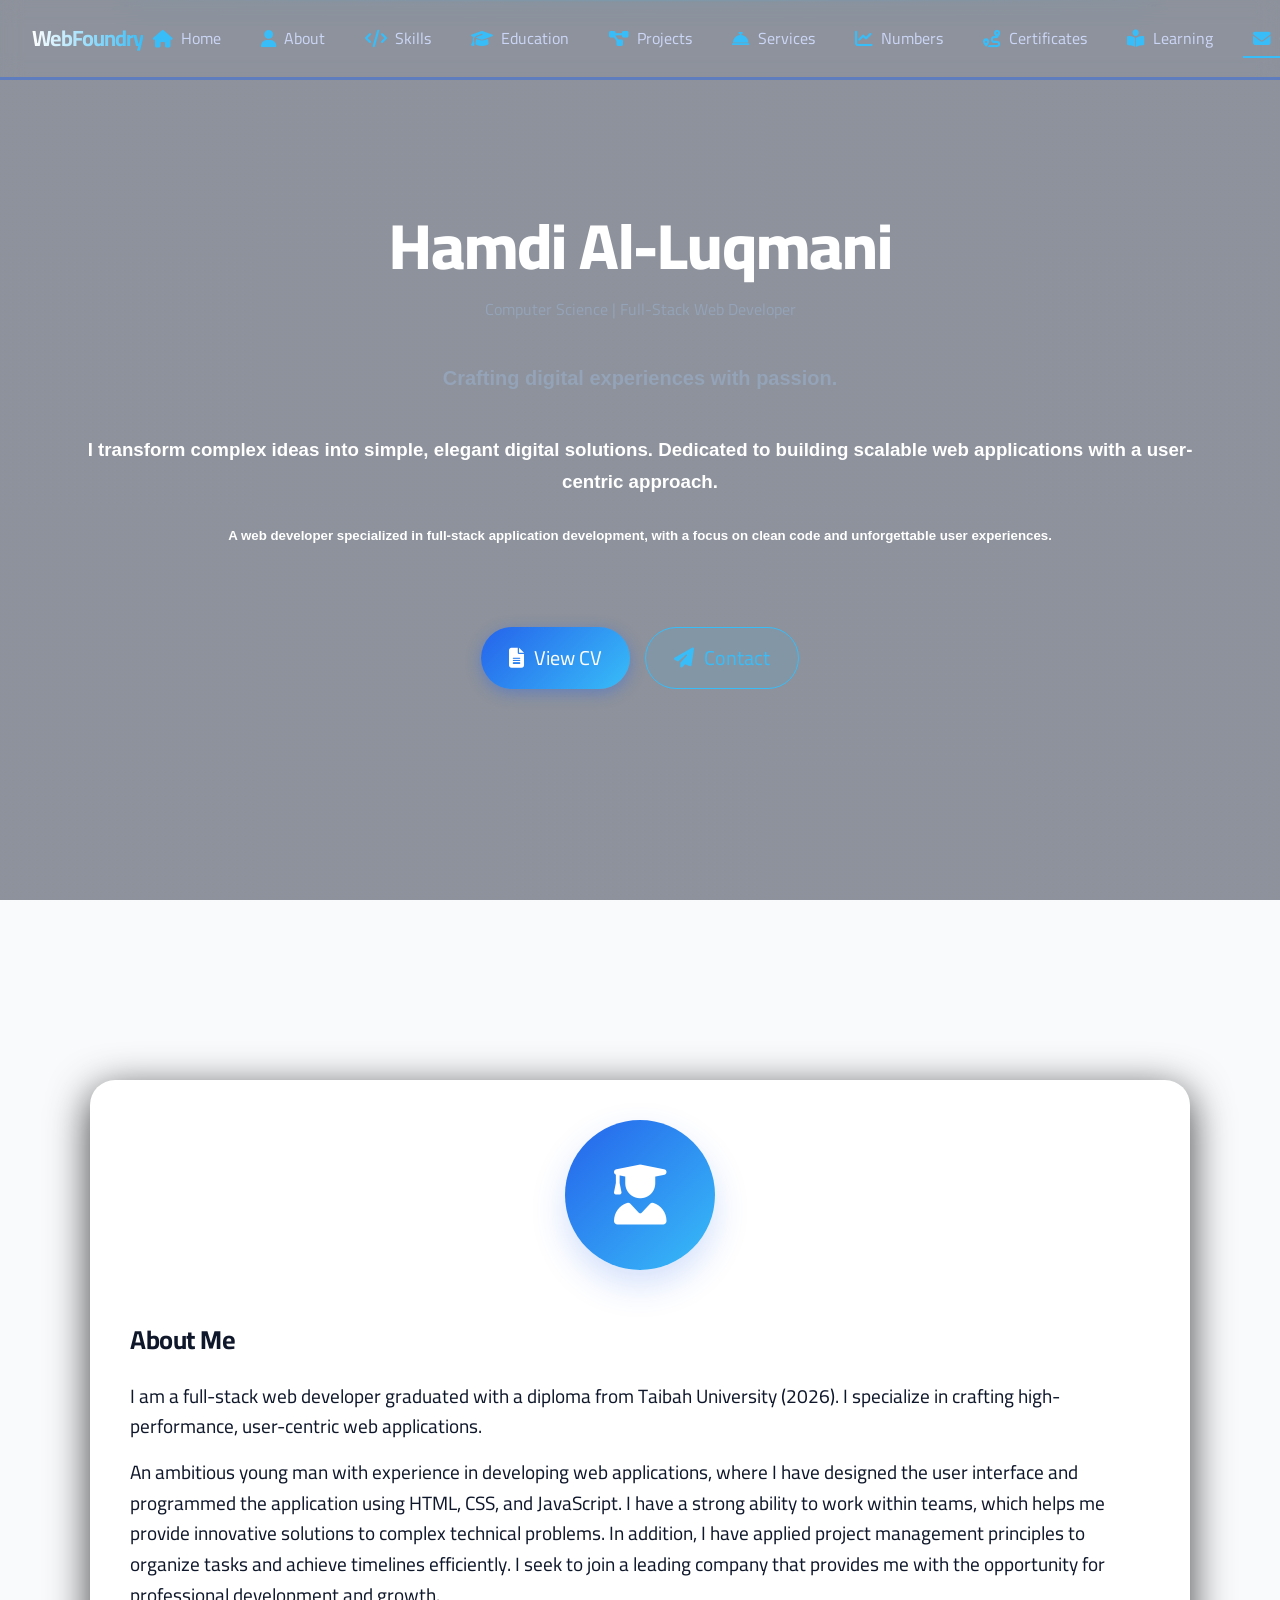
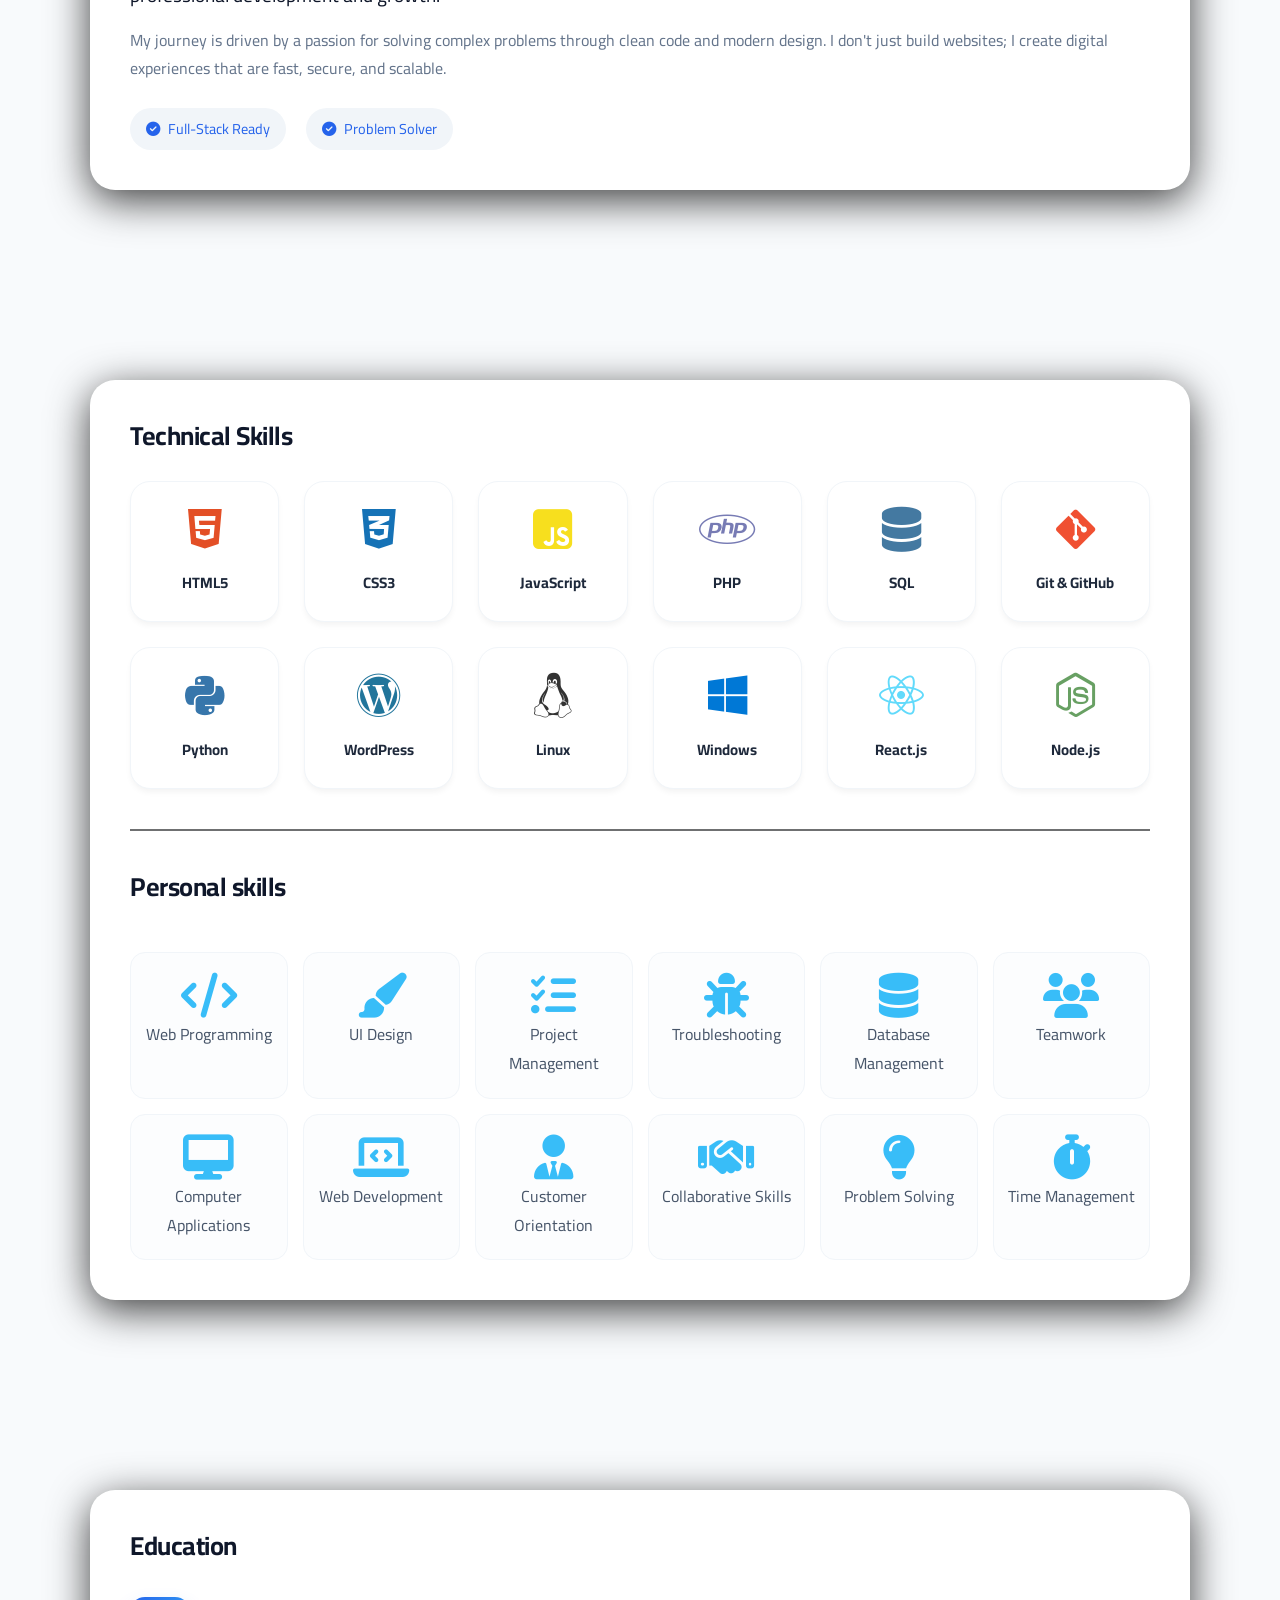
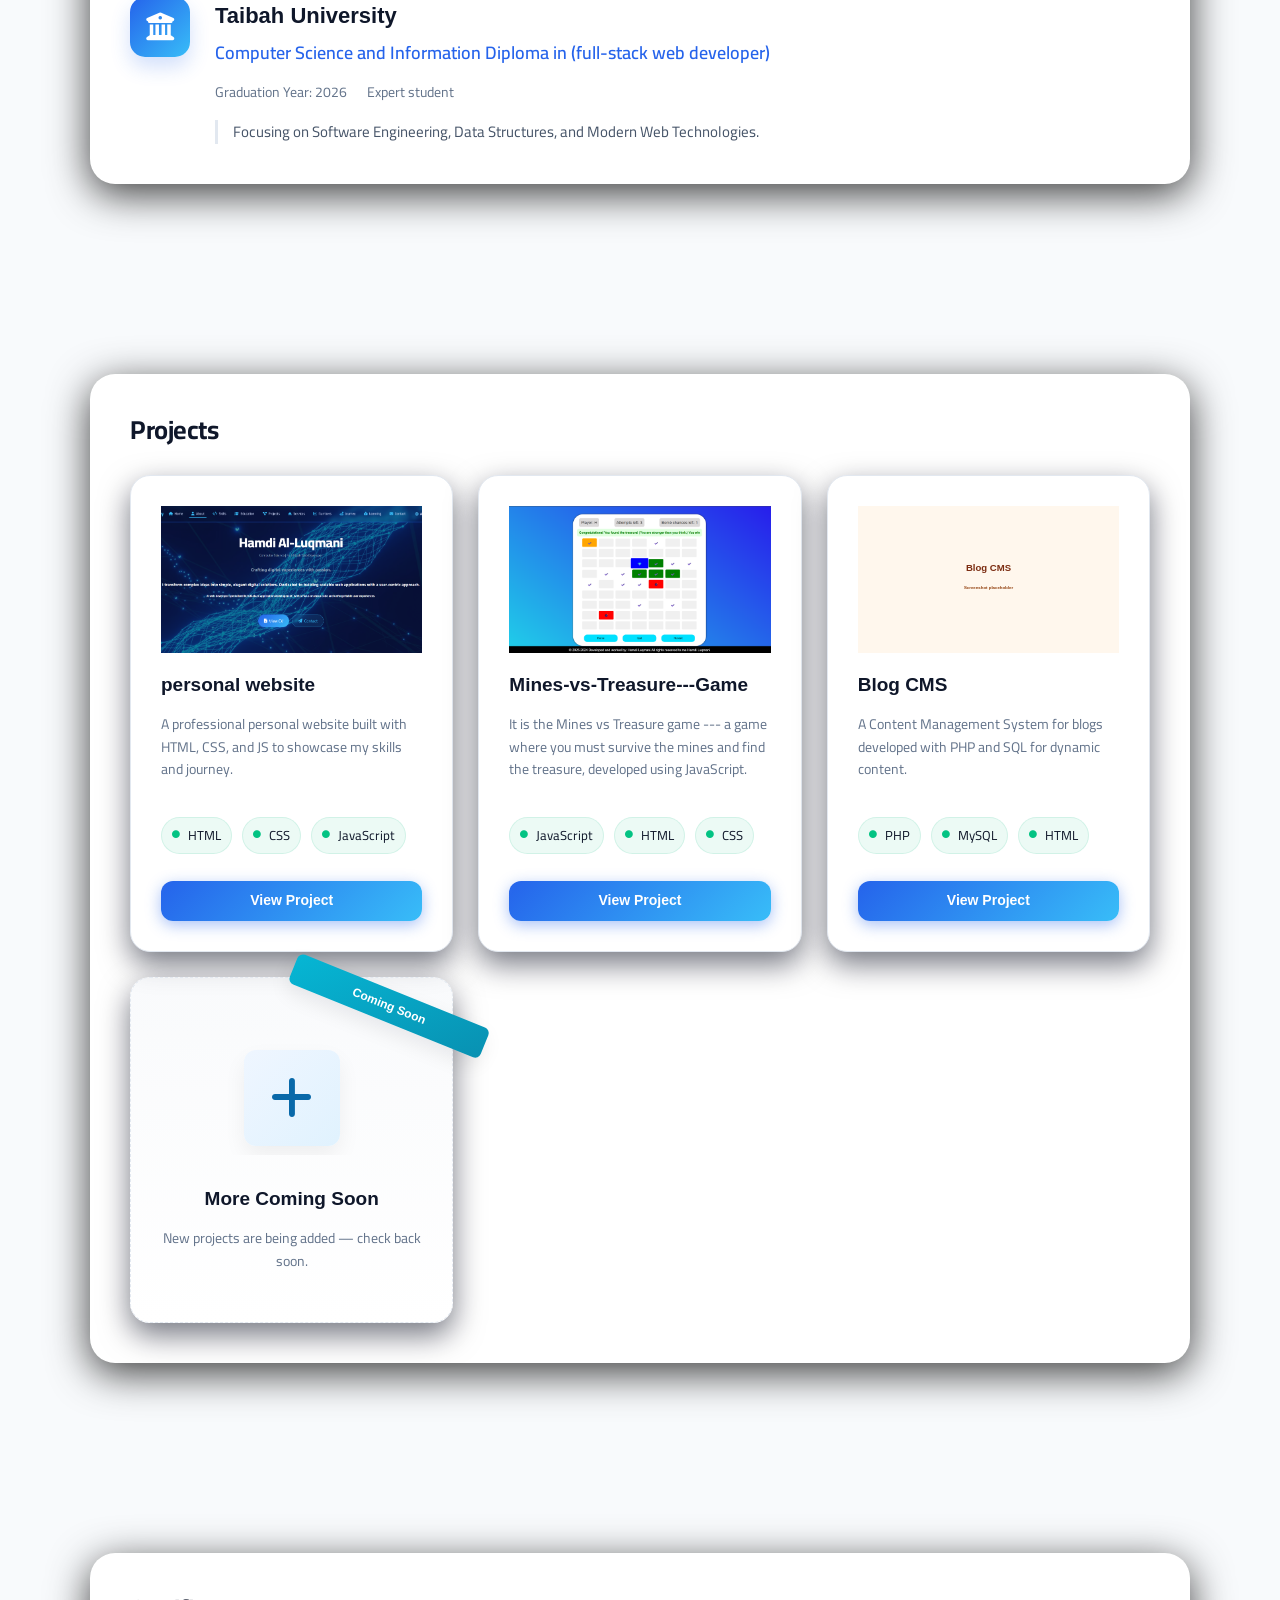
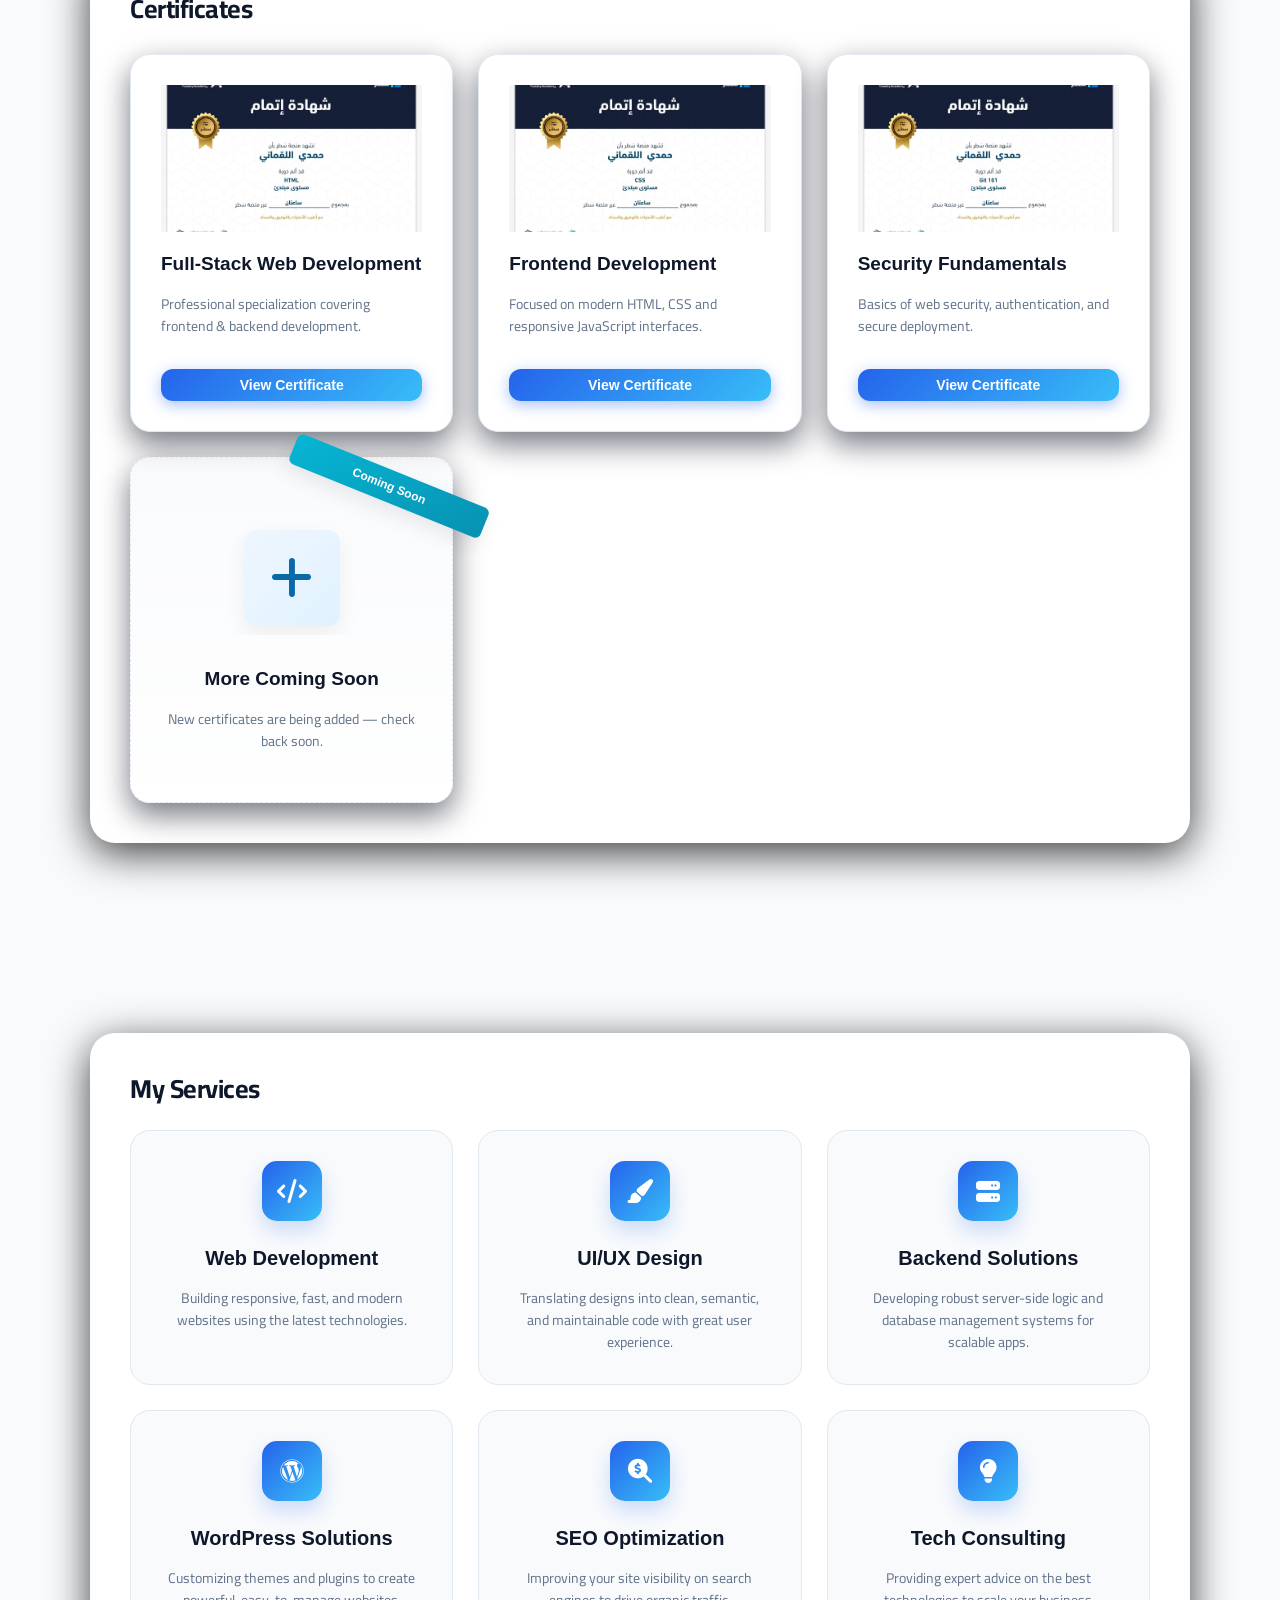
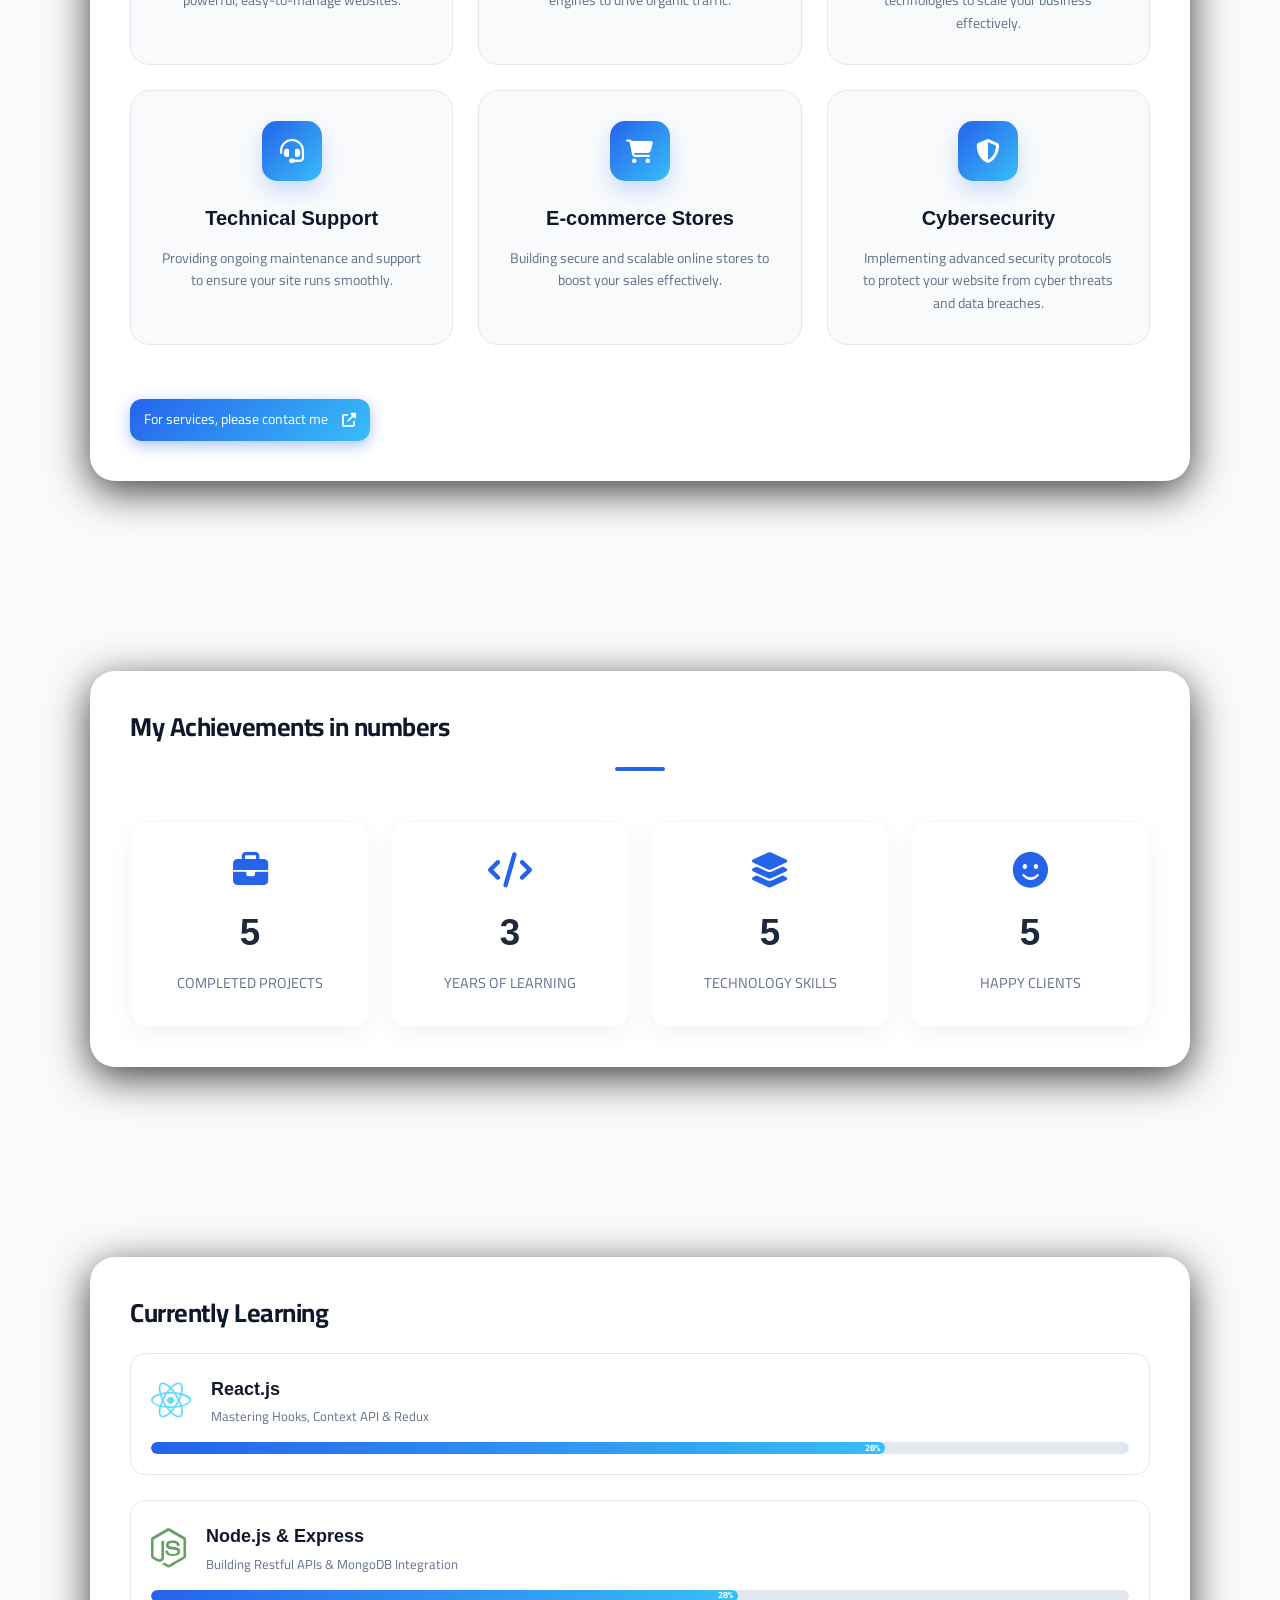
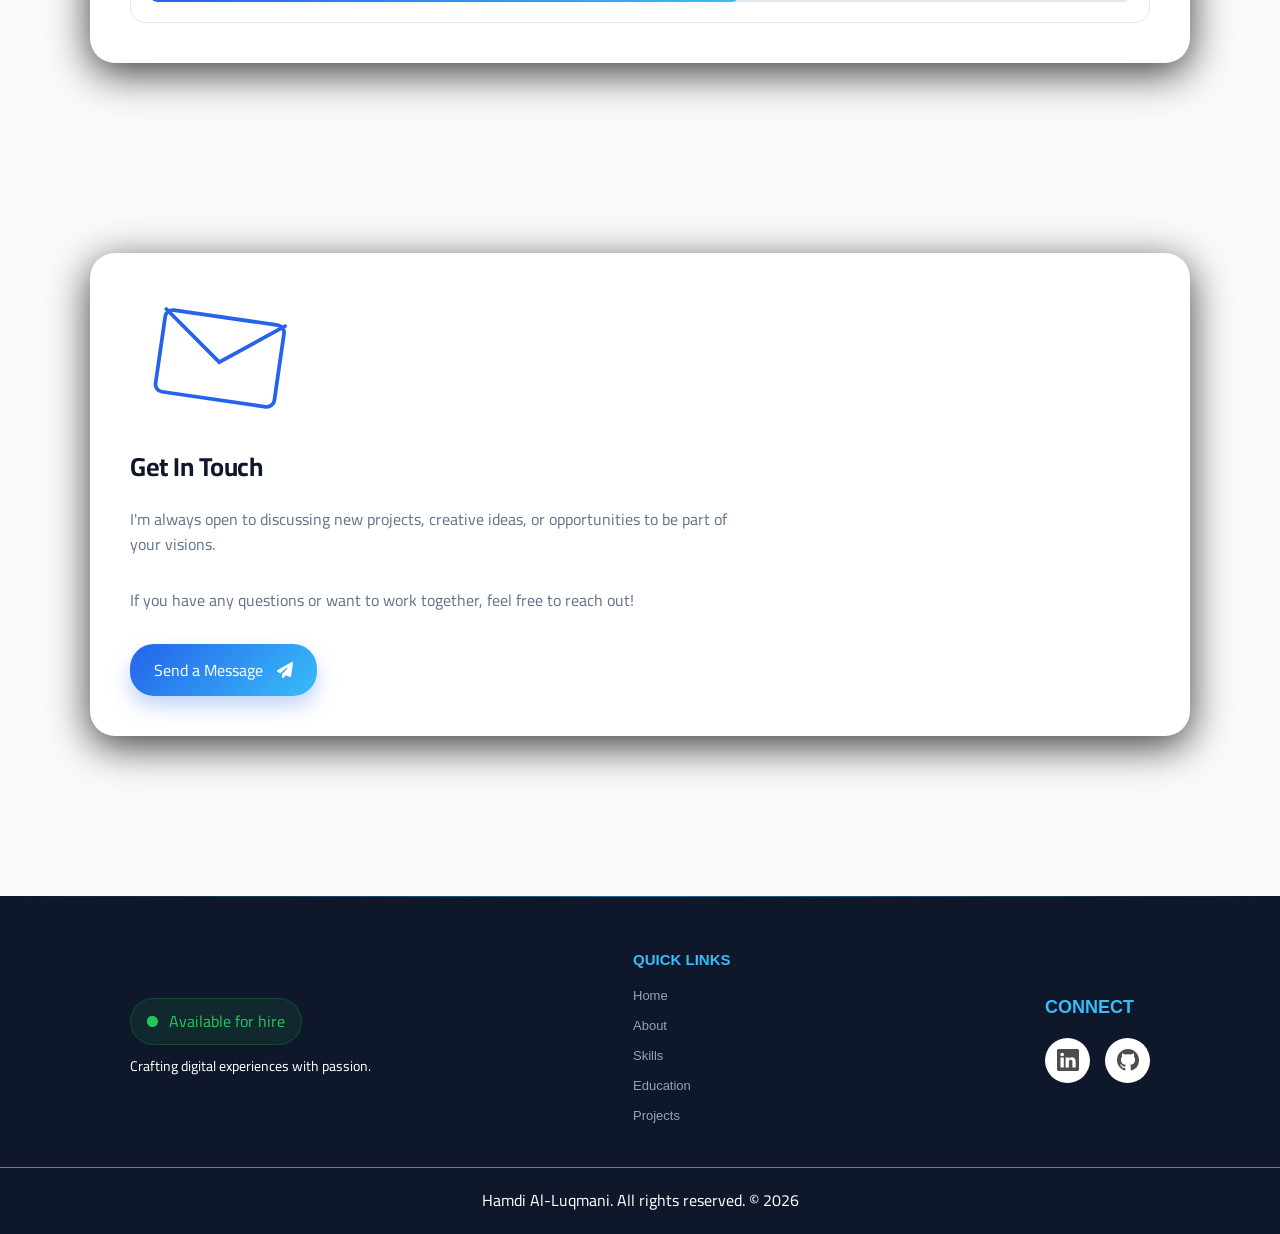
==== index.html @ 5c823e1e "Comprehensive amendments" ====
<!DOCTYPE html>
<html lang="en" >
<head>
<meta charset="UTF-8">
<meta name="viewport" content="width=device-width, initial-scale=1.0">
<meta name="keywords" content="Full-Stack Developer, Hamdi Al-Luqmani, Portfolio, Web Development">
<meta name="description" content="Hamdi Al-Luqmani | Full-stack web developer portfolio featuring services, skills, projects and contact details.">
<meta name="author" content="Hamdi Al-Luqmani">
<link rel="preconnect" href="https://fonts.googleapis.com">
<link rel="preconnect" href="https://fonts.gstatic.com" crossorigin>
<link rel="icon" type="image/x-icon" href="favicon.ico">
<link href="https://fonts.googleapis.com/css2?family=Cairo:wght@400;500;800&display=swap" rel="stylesheet">
<link rel="stylesheet" href="https://cdnjs.cloudflare.com/ajax/libs/font-awesome/6.5.0/css/all.min.css">
<link rel="stylesheet" href="assets/css/Home.css">

<script type="application/ld+json">
{
  "@context": "https://schema.org",
  "@type": "Person",
  "name": "Hamdi Al-Luqmani",
  "jobTitle": "Full-Stack Web Developer",
  "url": "https://yourwebsite.com",  // Replace with your actual URL
  "sameAs": [
    "https://www.linkedin.com/in/hamdi-al-luqmani-8229973a4/",
    "https://github.com/hamdi-ag19"
  ],
  "knowsAbout": ["Full-Stack Development", "Python", "JavaScript", "React", "Node.js", "WordPress"],
  "description": "Full-stack web developer specializing in modern web applications and responsive design."
}
</script>

<script async src="https://www.googletagmanager.com/gtag/js?id=GA_MEASUREMENT_ID"></script>
<script>
  window.dataLayer = window.dataLayer || [];
  function gtag(){dataLayer.push(arguments);}
  gtag('js', new Date());
  gtag('config', 'GA_MEASUREMENT_ID');  // Replace with your actual GA ID
</script>

<title> WebFoundry-Home</title>
</head>

<body>

  <!-- Loading -->
     <!-- التحميل -->
    <div id="preloader">
  <div class="preloader-content">
    <div class="spinner"></div>
    <p>Loading...</p>
  </div>
</div>


    <div id="lang-loader">
  <div class="loader-spinner"></div>
</div>


<!-- ================= NAVBAR ================= -->
 <!-- ================= شريط التنقل ================= -->
<nav class="navbar"> <h2 class="logo">WebFoundry</h2>
  <!-- Hamburger Menu -->
     <!-- قائمة الهمبرغر -->

  <div id="menuToggle">
  <input id="checkbox" type="checkbox">
  <label class="toggle" for="checkbox">
    <div class="bar bar--top"></div>
    <div class="bar bar--middle"></div>
    <div class="bar bar--bottom"></div>
  </label>
</div>

<!-- ================ Links in the navbar =============-->
 <!-- ================ الروابط في شريط التنقل =============-->
  <ul class="nav-links">
    <li><a id="nav-home" href="#home"><i   class="fas fa-home"></i> Home</a></li>
    <li><a id="nav-about" href="#about"><i  class="fas fa-user"></i> About</a></li>
    <li><a id="nav-skills" href="#skills"><i  class="fas fa-code"></i> Skills</a></li>
    <li><a id="nav-education" href="#education"><i  class="fas fa-graduation-cap"></i> Education</a></li>
    <li><a id="nav-projects"  href="#projects"><i  class="fas fa-project-diagram"></i> Projects</a></li>
    <li><a id="nav-my-services" href="#my-services"><i class="fas fa-concierge-bell"></i> My Services</a></li>
    <li><a id="nav-numbers"    href="#stats"><i  class="fas fa-chart-line"></i> Numbers</a></li>
    <li><a id="nav-Certificates"  href="#Certificates"><i class="fas fa-route"></i> Certificates</a></li>
    <li><a id="nav-currently-learning" href="#currently-learning"><i class="fas fa-book-reader"></i> Learning</a></li>
    <li><a id="nav-contact"   href="#contact"><i  class="fas fa-envelope"></i> Contact</a></li>

  <div class="nav-controls">
    <button id="lang-toggle" class="lang-btn" aria-label="Switch Language">
      <i class="fas fa-globe"></i>
      <span id="lang-text">🌐 EN</span>
    </button>

    <label class="theme-switch">
      <input type="checkbox" class="theme-switch__checkbox" id="theme-toggle">
      <div class="theme-switch__container">
        <div class="theme-switch__clouds"></div>
        <div class="theme-switch__stars-container"></div>
        <div class="theme-switch__circle-container">
          <div class="theme-switch__sun-moon-container">
            <div class="theme-switch__moon">
              <div class="theme-switch__spot"></div>
              <div class="theme-switch__spot"></div>
              <div class="theme-switch__spot"></div>
            </div>
          </div>
        </div>
      </div>
    </label>
  </div>
</nav>

<!-- Mobile nav backdrop for closing side panel -->
<div id="nav-backdrop" class="nav-backdrop" aria-hidden="true"></div>

<!-- ================= HERO ================= -->
 <!-- =================  النصوص في الوجهاء ================= -->
<header id="home" class="hero">
  <h1 id="hero-title">  Hamdi Al-Luqmani</h1>
  <p id="hero-subtitle" class="hero-subtitle" >Computer Science | Full-Stack Web Developer</p>
  <h3 id="hero-desc" class="hero-subtitle" >Crafting digital experiences with passion.</h3>
  <h3 id="hero-1Desc"class="hero-description"  >Crafting Innovative Digital Solutions with High Performance & Modern Design</h3><br>
  <h5 id="hero-2Desc" class="hero-description"  >A web developer specialized in full-stack application development, with a focus on clean code and unforgettable user experiences."</h5>
<br><br>
  <div class="hero-btns">
  <a href="CV Hamdi.pdf" class=" btn  btn-primary">
    <i class="fas fa-file-alt"></i>
    <span id="heroBtn1">View CV</span>
  </a>

  <a href="#contact" class=" btn  btn-secondary">
    <i class="fas fa-paper-plane"></i>
    <span id="heroBtn2">Contact</span>
  </a>
</div>

</header>

<!-- ================= all SECTIONS ================= -->
 <!-- ================= جميع الأقسام ================= -->


<!-- =================   about me Sector  ================= -->
 <!-- =================  قسم عني   ================= -->

<section id="about" class="container reveal">

    <div class="info-card about-wrapper">

        <div class="about-image">

            <div class="profile-circle">

                <i class="fas fa-user-graduate"></i>

            </div>

        </div>

        <div class="about-content">
            <br><br>

            <h2 id="about-title"   class="section-title">About Me</h2>

            <p id="about-1text"  class="lead-text">

                I am a <strong>full-stack web developer</strong> graduated with a diploma from Taibah University (2026).

                I specialize in crafting high-performance, user-centric web applications.

            </p>

            <p id="about-2text"  class="lead-text">

                An ambitious young man with experience in developing web applications, where I have designed the user interface and programmed the application using HTML, CSS, and JavaScript.

                 I have a strong ability to work within teams, which helps me provide innovative solutions to complex technical problems. In addition,

                 I have applied project management principles to organize tasks and achieve timelines efficiently.

                 I seek to join a leading company that provides me with the opportunity for professional development and growth.

               
            </p>

            <p id="about-3text" class="sub-text">

                My journey is driven by a passion for solving complex problems through clean code and modern design.

                I don't just build websites; I create digital experiences that are fast, secure, and scalable.

            </p>

            <div class="about-highlights">

                <div class="highlight-item">

                    <i class="fas fa-check-circle"></i>

                    <span id="about-4text" >Full-Stack Ready</span>

                </div>

                <div class="highlight-item">

                    <i class="fas fa-check-circle"></i>

                    <span id="about-5text" >Problem Solver</span>

                </div>

            </div>

        </div>

    </div>

</section>

<!-- =================    skills Sector ================= -->
<!-- =================    قسم المهارات  ================= -->
 
<section id="skills" class="container reveal">
    <div class="info-card">
        <h2 id="skills-title" class="section-title">Technical Skills</h2>
        <div class="skills-grid">
            
            <div class="skill-card">
                <div class="skill-icon-wrap">
                    <i class="fab fa-html5 html-icon"></i>
                </div>
                <span>HTML5</span>
            </div>

            <div class="skill-card">
                <div class="skill-icon-wrap">
                    <i class="fab fa-css3-alt css-icon"></i>
                </div>
                <span>CSS3</span>
            </div>

            <div class="skill-card">
                <div class="skill-icon-wrap">
                    <i class="fab fa-js-square js-icon"></i>
                </div>
                <span>JavaScript</span>
            </div>

            <div class="skill-card">
                <div class="skill-icon-wrap">
                    <i class="fab fa-php php-icon"></i>
                </div>
                <span>PHP</span>
            </div>

            <div class="skill-card">
                <div class="skill-icon-wrap">
                    <i class="fas fa-database sql-icon"></i>
                </div>
                <span>SQL</span>
            </div>

            <div class="skill-card">
                <div class="skill-icon-wrap">
                    <i class="fab fa-git-alt git-icon"></i>
                </div>
                <span>Git & GitHub</span>
            </div>

            
      <div class="skill-card">
        <div class="skill-icon-wrap">
        <i class="fab fa-python python-icon"></i>
    </div>
    <span id="skill-python-text">Python</span>
</div>

<div class="skill-card">
    <div class="skill-icon-wrap">
        <i class="fab fa-wordpress wp-icon"></i>
    </div>
    <span id="skill-wp-text">WordPress</span>
</div>

<div class="skill-card">
    <div class="skill-icon-wrap">
        <i class="fab fa-linux linux-icon"></i>
    </div>
    <span id="skill-linux-text">Linux</span>
</div>

<div class="skill-card">
    <div class="skill-icon-wrap">
        <i class="fab fa-windows win-icon"></i>
    </div>
    <span id="skill-win-text">Windows</span>
</div>

<div class="skill-card">
    <div class="skill-icon-wrap">
        <i class="fab fa-react react-icon"></i>
    </div>
    <span id="skill-react-text">React.js</span>
</div>

<div class="skill-card">
    <div class="skill-icon-wrap">
        <i class="fab fa-node-js node-icon"></i>
    </div>
    <span id="skill-node-text">Node.js</span>
</div>

                 <!--Personal skills -->
              <!--المهارات الشخصية  -->

        </div>
        <div class="skills-divider"></div>
        <div class="skills-category">
                <div class="category-header">
                    <h3 id="soft-skills-label" class="section-title" >Personal skills </h3>
                </div>

                <div class="skills-cards-grid" id="soft-skills-items-container">
                    
                    <div class="skill-card-item">
                        <div class="skill-card-icon"><i class="fas fa-code"></i></div>
                        <span class="skill-card-text" id="skill-web-prog">Web Programming</span>
                    </div>

                    <div class="skill-card-item">
                        <div class="skill-card-icon"><i class="fas fa-paint-brush"></i></div>
                        <span class="skill-card-text" id="skill-ui-design">UI Design</span>
                    </div>

                    <div class="skill-card-item">
                        <div class="skill-card-icon"><i class="fas fa-tasks"></i></div>
                        <span class="skill-card-text" id="skill-project-mgmt">Project Management</span>
                    </div>

                    <div class="skill-card-item">
                        <div class="skill-card-icon"><i class="fas fa-bug"></i></div>
                        <span class="skill-card-text" id="skill-troubleshoot">Troubleshooting</span>
                    </div>

                    <div class="skill-card-item">
                        <div class="skill-card-icon"><i class="fas fa-database"></i></div>
                        <span class="skill-card-text" id="skill-db-mgmt">Database Management</span>
                    </div>

                    <div class="skill-card-item">
                        <div class="skill-card-icon"><i class="fas fa-users"></i></div>
                        <span class="skill-card-text" id="skill-teamwork">Teamwork</span>
                    </div>

                    <div class="skill-card-item">
                        <div class="skill-card-icon"><i class="fas fa-desktop"></i></div>
                        <span class="skill-card-text" id="skill-comp-apps">Computer Applications</span>
                    </div>

                    <div class="skill-card-item">
                        <div class="skill-card-icon"><i class="fas fa-laptop-code"></i></div>
                        <span class="skill-card-text" id="skill-web-dev">Web Development</span>
                    </div>

                    <div class="skill-card-item">
                        <div class="skill-card-icon"><i class="fas fa-user-tie"></i></div>
                        <span class="skill-card-text" id="skill-cust-orient">Customer Orientation</span>
                    </div>

                    <div class="skill-card-item">
                        <div class="skill-card-icon"><i class="fas fa-handshake"></i></div>
                        <span class="skill-card-text" id="skill-collab">Collaborative Skills</span>
                    </div>


                    <div class="skill-card-item">
                      <div class="skill-card-icon"><i class="fas fa-lightbulb"></i></div>
                      <span class="skill-card-text" id="skill-problem-solving">Problem Solving</span>
                    </div>

                    <div class="skill-card-item">
                      <div class="skill-card-icon"><i class="fas fa-stopwatch"></i></div>
                      <span class="skill-card-text" id="skill-time-management">Time Management</span>
                    </div>

                </div>
            </div>
    </div>
</section>


<!-- ================= Education Sector  ================= -->
<!-- ================= قسم التعليم   ================= -->

<section id="education" class="container reveal">
    <div class="info-card">
        <h2  id="education-title" class="section-title">Education</h2>
        <div class="education-content">
            <div class="edu-icon">
                <i class="fas fa-university"></i>
            </div>
            <div class="edu-details">
                <h3 id="education-1text">Taibah University</h3>
                <p id="education-2text"  class="degree">Computer Science and Information Diploma in (full-stack web developer)</p>
                <div class="edu-meta">
                    <span id="education-3text" class="edu-year"><i class="far fa-calendar-alt"></i> Graduation Year: 2026</span>
                    <span id="education-4text" class="edu-status"><i class="fas fa-graduation-cap"></i> Expert student</span>
                </div>
                <p id="education-5text"   class="edu-desc">Focusing on Software Engineering, Data Structures, and Modern Web Technologies.</p>
            </div>
        </div>
    </div>
</section>

<!-- ================= projects Sector  ================= -->
<!-- ================= قسم المشاريع   ================= -->

<section id="projects" class="container reveal">
    <div class="info-card">
        <h2 id="projects-title"  class="section-title"> Projects</h2>
        <div class="projects-grid">
            
            <div class="project-card">
                <div class="project-thumb-wrap">
                    <img class="project-thumb" src="assets/images/projects/personal-website.png" alt="Personal website screenshot">
                        <div class="thumb-overlay"><i class="fas fa-search-plus" aria-hidden="true"></i></div>
                </div>
                <h3 id="projects-1text">personal website</h3>
                <p id="projects-2text">A professional personal website built with HTML, CSS, and JS to showcase my skills and journey.</p>
                <div class="project-tech">
                    <span class="tech"><i class="fas fa-circle"></i> HTML</span>
                    <span class="tech"><i class="fas fa-circle"></i> CSS</span>
                    <span class="tech"><i class="fas fa-circle"></i> JavaScript</span>
                </div><br>
             <a href="#" id="projects-3text" class="project-link btn btn-primary small-btn">View Project <i class="fas fa-arrow-right"></i></a>
            </div>

            <div class="project-card">
                <div class="project-thumb-wrap">
                    <img class="project-thumb" src="assets/images/projects/Mines-vs-Treasure---Game.png" alt="Mines vs Treasure game screenshot">
                </div>
                <h3 id="projects-4text">Mines-vs-Treasure---Game</h3>
                <p id="projects-5text">It is the Mines vs Treasure game --- a game where you must survive the mines and find the treasure, developed using JavaScript.</p>
                <div class="project-tech">
                    <span class="tech"><i class="fas fa-circle"></i> JavaScript</span>
                    <span class="tech"><i class="fas fa-circle"></i> HTML</span>
                    <span class="tech"><i class="fas fa-circle"></i> CSS</span>                </div><br>
             <a href="https://hamdi-ag19.github.io/Mines-vs-Treasure---Game/index.html" id="projects-6text" class="project-link btn btn-primary small-btn">View Project <i class="fas fa-arrow-right"></i></a>
            </div>

            <div class="project-card">
                <div class="project-thumb-wrap">
                    <img class="project-thumb" src="assets/images/projects/blog-cms.svg" alt="Blog CMS screenshot">
                        <div class="thumb-overlay"><i class="fas fa-search-plus" aria-hidden="true"></i></div>
                </div>
                <h3 id="projects-7text">Blog CMS</h3>
                <p id="projects-8text">A Content Management System for blogs developed with PHP and SQL for dynamic content.</p>
                <div class="project-tech">
                    <span class="tech"><i class="fas fa-circle"></i> PHP</span>
                    <span class="tech"><i class="fas fa-circle"></i> MySQL</span>
                    <span class="tech"><i class="fas fa-circle"></i> HTML</span>
                </div><br>
             <a href="#" id="projects-9text" class="project-link btn btn-primary small-btn">View Project <i class="fas fa-arrow-right"></i></a>
            </div>

            <!-- Coming Soon card -->
                <!-- بطاقة قادمة قريبًا -->
            <div class="project-card upcoming-card">
                <div class="ribbon" id="upcoming-ribbon-projects">Coming Soon</div>
                <div class="project-thumb-wrap">
                    <div class="upcoming-thumb">
                        <i class="fas fa-plus fa-3x"></i>
                    </div>
                </div>
                <h3 id="upcoming-projects-title">More Coming Soon</h3>
                <p id="upcoming-projects-text">New projects and certificates are being added — check back soon.</p>
            </div>


        </div>
    </div>
</section>

<!-- ================= Certificates Sector ================= -->
<!-- ================= قسم الشهادات   ================= -->
<section id="Certificates" class="container reveal">
    <div class="info-card">
        <h2 class="section-title">Certificates</h2>
        <div class="projects-grid certificates-grid">

            <div class="project-card">
                <div class="project-thumb-wrap">
                    <img class="project-thumb" src="assets/images/certificates/cert1.jpeg" alt="Certificate 1">
                        <div class="thumb-overlay"><i class="fas fa-search-plus" aria-hidden="true"></i></div>
                </div>
                <h3>Full-Stack Web Development</h3>
                <p>Professional specialization covering frontend & backend development.</p>
                <button class="btn btn-primary small-btn view-cert-btn" data-src="assets/images/certificates/cert1.jpeg" aria-label="View Full-Stack Web Development Certificate">View Certificate</button>
            </div>

            <div class="project-card">
                <div class="project-thumb-wrap">
                    <img class="project-thumb" src="assets/images/certificates/cert2.jpeg" alt="Certificate 2">
                        <div class="thumb-overlay"><i class="fas fa-search-plus" aria-hidden="true"></i></div>
                </div>
                <h3>Frontend Development</h3>
                <p>Focused on modern HTML, CSS and responsive JavaScript interfaces.</p>
                <button class="btn btn-primary small-btn view-cert-btn" data-src="assets/images/certificates/cert2.jpeg" aria-label="View Frontend Development Certificate">View Certificate</button>
            </div>

            <div class="project-card">
                <div class="project-thumb-wrap">
                    <img class="project-thumb" src="assets/images/certificates/cert3.jpeg" alt="Certificate 3">
                        <div class="thumb-overlay"><i class="fas fa-search-plus" aria-hidden="true"></i></div>
                </div>
                <h3>Security Fundamentals</h3>
                <p>Basics of web security, authentication, and secure deployment.</p>
                <button class="btn btn-primary small-btn view-cert-btn" data-src="assets/images/certificates/cert3.jpeg" aria-label="View Security Fundamentals Certificate">View Certificate</button>
            </div>

            <!-- Coming Soon card for certificates -->
             <!-- بطاقة قادمة قريبًا للشهادات -->
            <div class="project-card upcoming-card">
                <div class="ribbon" id="upcoming-ribbon-certs">Coming Soon</div>
                <div class="project-thumb-wrap">
                    <div class="upcoming-thumb">
                        <i class="fas fa-plus fa-3x"></i>
                    </div>
                </div>
                <h3 id="upcoming-certs-title">Certificates Coming Soon</h3>
                <p id="upcoming-certs-text">More certificates will be uploaded here shortly.</p>
            </div>

        </div>
    </div>
</section>


<!-- ================= My Services Sector  ================= -->
<!-- ================= قسم خدماتي  ================= -->

<section id="my-services" class="container reveal">
    <div class="info-card">
        <h2 id="MyServices-title"  class="section-title">My Services</h2>
        <div class="services-grid">
            <div class="service-item">
                <div class="service-icon">
                    <i class="fas fa-code"></i>
                </div>
                <h3 id="MyServices-1text" >Web Development</h3>
                <p id="MyServices-2text" >Building responsive, fast, and modern websites using the latest technologies.</p>
            </div>

            <div class="service-item">
                <div class="service-icon">
                    <i class="fas fa-paint-brush"></i>
                </div>
                <h3 id="MyServices-3text" >UI/UX Design</h3>
                <p id="MyServices-4text">Translating designs into clean, semantic, and maintainable code with great user experience.</p>
            </div>

            <div class="service-item">
                <div class="service-icon">
                    <i class="fas fa-server"></i>
                </div>
                <h3 id="MyServices-5text" >Backend Solutions</h3>
                <p id="MyServices-6text">Developing robust server-side logic and database management systems for scalable apps.</p>

            </div>
            
        <div class="service-item">
        <div class="service-icon"><i class="fab fa-wordpress"></i></div>
        <h3 id="service-wp-title">WordPress Solutions</h3>
        <p id="service-wp-desc">Customizing themes and plugins to create powerful, easy-to-manage websites.</p>
    </div>

<div class="service-item">
    <div class="service-icon">
        <i class="fas fa-search-dollar"></i>
    </div>
    <h3 id="service-seo-title">SEO Optimization</h3>
    <p id="service-seo-desc">Optimizing your website to rank higher on search engines and attract more organic traffic.</p>
</div>

<div class="service-item">
    <div class="service-icon">
        <i class="fas fa-lightbulb"></i>
    </div>
    <h3 id="service-consulting-title">Tech Consulting</h3>
    <p id="service-consulting-desc">Providing expert advice on the best technologies to scale your business effectively.</p>
</div>

<div class="service-item">
        <div class="service-icon"><i class="fas fa-headset"></i></div>
        <h3 id="service-support-title">Technical Support</h3>
        <p id="service-support-desc">Providing ongoing maintenance and support to ensure your site runs smoothly.</p>
    </div>

<div class="service-item">
        <div class="service-icon"><i class="fas fa-shopping-cart"></i></div>
        <h3 id="service-shop-title">E-commerce Stores</h3>
        <p id="service-shop-desc">Building secure and scalable online stores to boost your sales effectively.</p>
    </div>

    <div class="service-item">
    <div class="service-icon">
        <i class="fas fa-shield-alt"></i>
    </div>
    <h3 id="service-security-title">Cybersecurity</h3>
    <p id="service-security-desc">Implementing advanced security protocols to protect your website from cyber threats and data breaches.</p>
</div>

        </div><br><br>
        <a href="#contact" id="contact-cta-link" class="project-link btn btn-primary small-btn cta-banner-link">
            <span id="contact-cta-text">For services, please contact me</span>
            <i class="fas fa-external-link-alt"></i>
        </a>
    </div>

</section>

<!-- ================= Numbers Sector  ================= -->
<!-- ================= قسم الارقام   ================= -->

<section   id="stats"  class="achievements-section-v2">
    <div class="custom-layout-container">
        
        <div class="achievements-header">
            <h2 id="Numbers-title"  class="achievements-main-title">My Achievements in numbers</h2>
            <div class="header-line"></div>
        </div>

        <div class="achievements-cards-wrapper compact-row">
            <div class="stat-card compact">
                <i class="fas fa-briefcase"></i>
                <h3 class="stat-number" data-target="5">0</h3>
                <p id="Numbers-1text"   class="stat-label">Completed Projects</p>
            </div>
            
            <div class="stat-card compact">
                <i class="fas fa-code"></i>
                <h3 class="stat-number" data-target="3">0</h3>
                <p id="Numbers-2text"  class="stat-label">Years of Learning</p>
            </div>

            <div class="stat-card compact">
                <i class="fas fa-layer-group"></i>
                <h3 class="stat-number" data-target="12">0</h3>
                <p  id="Numbers-3text"  class="stat-label">Technology skills</p>
            </div>

            <div class="stat-card compact">
                <i class="fas fa-smile"></i>
                <h3 class="stat-number" data-target="5">0</h3>
                <p   id="Numbers-4text"  class="stat-label">Happy Clients</p>
            </div>
        </div>

    </div>
</section>
        

<!-- ================= Currently Learning Sector  ================= -->
<!-- ================= قسم التعلم الحلي   ================= -->

<section id="currently-learning" class="container reveal ">
    <div class="info-card">
        <h2 id="CurrentlyLearning-title"  class="section-title">Currently Learning</h2>
        <div class="learning-grid">
            
            <div class="learning-item">
                <div class="tech-info">
                    <i class="fab fa-react react-icon"></i>
                    <div class="tech-text">
                        <h3>React.js</h3>
                        <p id="CurrentlyLearning-1text">Mastering Hooks, Context API & Redux</p>
                    </div>
                </div>
                <div class="progress-container">
        <div class="progress-bar" data-progress="75" style="width: 0%;">
            <span>0%</span>
        </div>
                </div>
            </div>

            <div class="learning-item">
                <div class="tech-info">
                    <i class="fab fa-node-js node-icon"></i>
                    <div class="tech-text">
                        <h3>Node.js & Express</h3>
                        <p id="CurrentlyLearning-2text">Building Restful APIs & MongoDB Integration</p>
                    </div>
                </div>
                <div class="progress-container">
        <div class="progress-bar" data-progress="60" style="width: 0%;">
            <span>0%</span>
        </div>
                </div>
            </div>

        </div>
    </div>
</section>


<!-- ================= contact  Sector  ================= -->
<!-- ================= قسم التواصل   ================= -->

<section id="contact" class="container reveal ">
    <div class="info-card">
        <div class="contact-visual">
            <svg viewBox="0 0 200 200" width="150" height="150" xmlns="http://www.w3.org/2000/svg">
                <path d="M20 50 L100 110 L180 50" fill="none" stroke="#2563eb" stroke-width="5" stroke-linecap="round"/>
                <rect x="20" y="50" width="160" height="110" rx="10" fill="none" stroke="#2563eb" stroke-width="5"/>
                <animateTransform attributeName="transform" type="rotate" from="0 100 100" to="10 100 100" dur="3s" repeatCount="indefinite" additive="sum" />
            </svg>
        </div>
        <h2 id="contact-title"   class="section-title">Get In Touch</h2>
        <p id="contact-1text"   class="contact-desc">I'm always open to discussing new projects, creative ideas, or opportunities to be part of your visions.</p>
        <p id="contact-2text"   class="contact-desc">If you have any questions or want to work together, feel free to reach out!</p>

            <div class="contact-action">
                <a href="contact.html" class="btn btn-primary medium-btn project-link" id="contact-message-link">
                    <span id="contact-message">Send a Message</span>
                    <i class="fas fa-paper-plane"></i>
                </a>
            </div>
        </div>
    </div>
</section>

<!-- ================= footer Sector  ================= -->
<footer class="footer">
  <div class="footer-content">
    <div class="footer-logo">
<div class="footer-logo">
</div>      
<div class="status-badge">
    <span class="dot"></span>
    <span id="footer-status">Available for hire</span>
  </div>
      <p id="footer-desc">Crafting digital experiences with passion.</p>
    </div>

<div class="footer-col">
            <h4 id="footer-title">Quick Links</h4>
            <div class="quick-nav">
                <a id="footer-home" href="#home">Home</a>
                <a id="footer-about" href="#about">About</a>
                <a id="footer-skills" href="#skills">Skills</a>
                <a id="footer-education" href="#education">Education</a>
                <a id="footer-projects" href="#projects">Projects</a>
            </div>
        </div>


    <div class="footer-socials">  
        <h4  id="Connect-title" class="connect-title">Connect</h4>
  <ul class="example-2">
    <li class="icon-content">

      <a href="https://www.linkedin.com/in/hamdi-al-luqmani-8229973a4/" aria-label="LinkedIn" data-social="linkedin">
        <div class="filled"></div>
        <svg xmlns="http://www.w3.org/2000/svg" width="16" height="16" fill="currentColor" class="bi bi-linkedin" viewBox="0 0 16 16" xml:space="preserve">
          <path d="M0 1.146C0 .513.526 0 1.175 0h13.65C15.474 0 16 .513 16 1.146v13.708c0 .633-.526 1.146-1.175 1.146H1.175C.526 16 0 15.487 0 14.854zm4.943 12.248V6.169H2.542v7.225zm-1.2-8.212c.837 0 1.358-.554 1.358-1.248-.015-.709-.52-1.248-1.342-1.248S2.4 3.226 2.4 3.934c0 .694.521 1.248 1.327 1.248zm4.908 8.212V9.359c0-.216.016-.432.08-.586.173-.431.568-.878 1.232-.878.869 0 1.216.662 1.216 1.634v3.865h2.401V9.25c0-2.22-1.184-3.252-2.764-3.252-1.274 0-1.845.7-2.165 1.193v.025h-.016l.016-.025V6.169h-2.4c.03.678 0 7.225 0 7.225z" fill="currentColor"></path>
        </svg>
      </a>
      <div class="tooltip">LinkedIn</div>
    </li>

    <li class="icon-content">
      <a href="https://github.com/hamdi-ag19" aria-label="GitHub" data-social="github">
        <div class="filled"></div>
        <svg xmlns="http://www.w3.org/2000/svg" width="16" height="16" fill="currentColor" class="bi bi-github" viewBox="0 0 16 16" xml:space="preserve">
          <path d="M8 0C3.58 0 0 3.58 0 8c0 3.54 2.29 6.53 5.47 7.59.4.07.55-.17.55-.38 0-.19-.01-.82-.01-1.49-2.01.37-2.53-.49-2.69-.94-.09-.23-.48-.94-.82-1.13-.28-.15-.68-.52-.01-.53.63-.01 1.08.58 1.23.82.72 1.21 1.87.87 2.33.66.07-.52.28-.87.51-1.07-1.78-.2-3.64-.89-3.64-3.95 0-.87.31-1.59.82-2.15-.08-.2-.36-1.02.08-2.12 0 0 .67-.21 2.2.82.64-.18 1.32-.27 2-.27s1.36.09 2 .27c1.53-1.04 2.2-.82 2.2-.82.44 1.1.16 1.92.08 2.12.51.56.82 1.27.82 2.15 0 3.07-1.87 3.75-3.65 3.95.29.25.54.73.54 1.48 0 1.07-.01 1.93-.01 2.2 0 .21.15.46.55.38A8.01 8.01 0 0 0 16 8c0-4.42-3.58-8-8-8" fill="currentColor"></path>
        </svg>
      </a>
      <div class="tooltip">GitHub</div>
    </li>
  </ul>
</div>
  </div>
  
  <div class="footer-bottom">
    <p id="footer-copy">Hamdi Al-Luqmani. All rights reserved. &copy; 2026  </p>
  </div>

  <button id="backToTop" class="back-to-top" aria-label="Back to top">
  <svg xmlns="http://www.w3.org/2000/svg" width="24" height="24" viewBox="0 0 24 24" fill="none" stroke="currentColor" stroke-width="3" stroke-linecap="round" stroke-linejoin="round">
    <path d="M18 15l-6-6-6 6"/>
  </svg>
</button>

</footer>

<script src="assets/js/Home.js"></script>
<script src="assets/js/Translation.js"></script>

<div class="scroll-progress">
  <div id="progress-bar"></div>
</div>



</body>
</html>
---- assets/css/Home.css ----
/* Reset & Base */
/* إعادة تعيين والأساس */

html, body {
    overflow-x: hidden;
    width: 100%;
    position: relative;
}

img {
    max-width: 100%;
    height: auto;
}

* {margin:0; padding:0; box-sizing:border-box;}
body {font-family:'Segoe UI', Tahoma, Geneva, Verdana, sans-serif; background:#f8fafc; color:#475569; line-height:1.7; padding-top:70px; transition:background 0.3s, color 0.3s;}
a{text-decoration:none; transition: color 0.3s;}
a:hover{color:#38bdf8;}

/* Dark Mode */
/* الوضع الداكن*/

body.dark {background:#181f30; color:#e5e7eb;}
body.dark section {background:#283852dd;}
body.dark h2 {
  color:#f1f5f9;
}
body.dark .skills-grid span.card {background:#1e293b; color:#e5e7eb;}


/* Solve the side scroll problem radically */
/* حل مشكلة السكرول الجانبي بشكل جذري */

html, body {
    max-width: 100%;
    overflow-x: hidden !important; 
    position: relative;
    width: 100%;
    margin: 0;
    padding: 0;
    box-sizing: border-box;
}

*, *:before, *:after {
    box-sizing: border-box;
}

@media screen and (max-width: 768px) {
    .achievements-cards-wrapper {
        display: flex !important;
        flex-direction: column !important; 
        align-items: center !important;
        width: 100% !important;
        gap: 20px !important;
    }

    .stat-card.compact {
        width: 90% !important; 
        margin: 0 auto !important;
    }
}


/* The effect of movement during hovering */
/* تأثير الحركة عند التحويم */

.logo {
    font-size: 2.5rem;
    font-weight: 1000;
    background: linear-gradient(to right, #ffffff, #38bdf8);
    -webkit-background-clip: text;
    -webkit-text-fill-color: transparent;
    letter-spacing: -1px;
}
/* Improve the appearance on small screens */
/* تحسين الظهور في الشاشات الصغيرة */

@media (max-width: 600px) {
    .logo-text {
        font-size: 1.4rem;
    }
    .logo-icon-box {
        width: 50px;
        height: 50px;
    }
}
/* Improve the main title */
/* تحسين العنوان الرئيسي */

.hero h1, 
.hero h1 span, 
.hero h1 .text-highlight {
    font-size: 4rem; 
    font-weight: 800;
    letter-spacing: -1px;
    margin-bottom: 15px;
    color: #ffffff; 
}


/* Improving the subtitle */
/* تحسين العنوان الفرعي */

.hero p,
.hero .hero-subtitle {
    font-size: 1.25rem;
    color: #94a3b8; 
    max-width: 600px;
    margin: 0 auto 40px;
    line-height: 1.6;
}



/* The first descriptive line (the strong sentence) */
/* السطر التعريفي الأول (الجملة القوية) */

#hero-description {
    font-size: 1.2rem;
    color: #f8fafc; 
    max-width: 750px;
    margin: 25px auto 10px;
    line-height: 1.6;
    font-weight: 500;
}

#hero-specialty {
    font-size: 1rem;
    color: #94a3b8; 
    max-width: 700px;
    margin: 0 auto 35px;
    line-height: 1.5;
    font-style: italic; 
}


#hero-description, #hero-specialty {
    animation: fadeInUp 1s ease forwards;
    opacity: 0;
}


@keyframes fadeInUp {
    from {
        opacity: 0;
        transform: translateY(20px);
    }
    to {
        opacity: 1;
        transform: translateY(0);
    }
}


/* Navbar */
/* ================= Unified Nav Bar Settings  ================= */
/* ================= إعدادات الناف بار الموحدة  ================= */
.navbar {
  position: fixed;
  top: 0;
  left: 0;
  width: 100%;
 background: rgba(15, 23, 42, 0.8); 
 backdrop-filter: blur(10px); 
 border-bottom: 3px solid rgba(37, 100, 235, 0.445); 
  display: flex;
  flex-direction: row; 
  justify-content: space-between;
  align-items: center;
  padding: 1.2rem 2rem;
    z-index: 2000 !important;
  direction: ltr; 
  transition: all 0.4s ease;
  background: transparent; 
}

.navbar.scrolled {
    background: rgba(15, 23, 42, 0.8) !important; /* لون داكن شفاف */
    backdrop-filter: blur(12px); /* تأثير التغبيش الزجاجي */
    padding: 0.8rem 2rem;
    border-bottom: 1px solid rgba(24, 181, 249, 0.684);
    box-shadow: 0 4px 30px rgba(0, 0, 0, 0.452);
}

.nav-links li a {
    display: flex;
    align-items: center;
    text-decoration: none;
    gap: 8px; 
    padding: 5px 10px;
    color: #cbd5e1;
}

.nav-links li a i {
    font-size: 1.1em;
    color: #38bdf8; 
}

.nav-links li a:hover i {
    transform: scale(1.2) rotate(5deg);
    color: #38bdf8;
    transition: 0.3s;
}

/* Basic link formatting */
/* تنسيق الرابط الأساسي */

.nav-links li a {
    position: relative; 
    text-decoration: none;
    padding-bottom: 5px; 
}
/* Create the hidden underline */
/* إنشاء الخط المخفي افتراضياً */

.nav-links li a::after {
    content: '';
    position: absolute;
    width: 0; 
    height: 2px;
    bottom: 0;
    left: 0;
    background-color: #38bdf8; 
    transition: width 0.3s ease; 
}


.nav-links li a:hover::after {
    width: 100%;
}

/* The line appears permanently for the active section */
/* ظهور الخط بشكل دائم للقسم النشط */

.nav-links li a.active::after {
    width: 100%;
}

body[dir="rtl"] .nav-links li a::after {
    left: auto;
    right: 0;
}


/* When Arabic is activated */
/* عند تفعيل اللغة العربية */

body.rtl .navbar {
  direction: rtl; 
}

.navbar .logo {
  color: #fff;
  font-size: 22px;
  font-weight: bold;
  white-space: nowrap;
}

.nav-links {
  list-style: none;
  display: flex;
  align-items: center;
  gap: 20px;
  margin: 0;
  padding: 0;
}

.nav-controls {
  display: flex;
  align-items: center;
  gap: 15px;
}

/* Hiding sections in preparation for appearing */
/* إخفاء الأقسام استعداداً للظهور */

.reveal {
    opacity: 0;
    transform: translateY(30px);
    transition: all 0.8s ease-out;
}

.reveal.active {
    opacity: 1;
    transform: translateY(0);
}

/* --- Comprehensive repair of the navbar in Arabic mode --- */
/* --- إصلاح شامل للناف بار في وضع العربي --- */

body.rtl .navbar {
    direction: ltr !important; 
}

body.rtl .logo {
    margin-right: auto; 
}

body.rtl .nav-links {
    flex-direction: row-reverse; 
    gap: 20px;
}

body.rtl .nav-links li {
    direction: rtl; 
}
/* --- Comprehensive repair of the mobile mode (small screens) --- */
/* --- إصلاح وضع الجوال (الشاشات الصغيرة) --- */

@media (max-width: 768px) {
    body.rtl #menuToggle {
        right: 25px; 
        left: auto;
    }

    /* In the dropdown list, we place the items under each other */
    /* في القائمة المنسدلة نجعل العناصر تحت بعضها */

    body.rtl #menuToggle {
        left: 25px !important;
        right: auto !important;
    }

    /* RTL: make mobile nav off-canvas from left */
    body.rtl .nav-links {
        flex-direction: column;
        align-items: center;
        text-align: center;
        left: 0;
        right: auto;
        transform: translateX(-100%);
        border-radius: 0 12px 12px 0;
        transition: transform 0.35s cubic-bezier(.2,.9,.2,1);
    }

    body.rtl .nav-links.show {
        transform: translateX(0);
    }
}

@media (max-width: 480px) {
    body.rtl .logo {
        font-size: 18px; 
    }
}

/* --- Comprehensive repair of the logo conflict with control buttons in Arabic mode --- */
/* --- إصلاح تعارض اللوجو مع أزرار التحكم في وضع العربي --- */

body.rtl .navbar {
    padding-left: 20px;
    padding-right: 20px;
}

body.rtl .logo {
    margin-left: 15px;
    margin-right: auto; 
    z-index: 1001; 
}

@media (max-width: 768px) {
    body.rtl #menuToggle {
        right: 20px !important;
        left: auto !important;
    }

    body.rtl .logo {
        padding-left: 10px;
        font-size: 20px; 
    }
}

.reveal {
    opacity: 0;
    transform: translateY(40px);
    transition: all 1s ease-out; 
    visibility: hidden; 
}


.reveal.active {
    opacity: 1;
    transform: translateY(0);
    visibility: visible;
}

/*=============================================================================================================================================================================================*/

/* ================= Department Coordination ================= */
/* ================= تنسيق الاقسام ================= */

section {
    max-width: 1100px;
    margin: 0 auto 30px auto !important; 
    padding: 0 20px !important; 
    background: transparent !important; 
    box-shadow: none !important; 
    border: none !important;
}

@media (max-width: 480px) {
    section {
        padding: 0 15px !important;
        margin: 0 auto 20px auto !important;
    }

    .info-card, section > div:first-child {
        padding: 20px !important;
    }
}

/* . Unifying the appearance of the white card (The Card) */
/* . توحيد شكل الكارد الأبيض (The Card) */

.info-card, 
section > div:first-child { 
    background: #ffffff !important;
    padding: 40px !important;
    border-radius: 25px !important; 
    box-shadow: 0 10px 40px rgba(0, 0, 0, 0.759) !important; 
    width: 100%;
    box-sizing: border-box;
    transition: transform 0.3s ease;
}

/* . Unifying the appearance of the titles */
/* . تنسيق العناوين لتبدو متطابقة في كل الأقسام */

section h2, 
.section-title {
    font-size: 26px !important;
    font-weight: 700 !important;
    color: #0f172a !important;
    margin-bottom: 25px !important;
    text-align: left !important;
}

body.rtl section h2, 
body.rtl .section-title {
    text-align: right !important;
}

body.dark section {
    background: transparent !important;
}

body.dark .info-card, 
body.dark section > div:first-child {
    background: #1e293b !important; 
    color: #e5e7eb;
    box-shadow: 0 10px 40px rgba(3, 7, 248, 0.553) !important;
}

body.dark section h2 {
    color: #f1f5f9 !important;
}

.services-grid, .stats-flex {
    margin-top: 20px;
}

/* Number grid formatting */
/* تنسيق شبكة الأرقام */

.stats-grid {
    display: flex;
    justify-content: space-around; 
    align-items: center;
    flex-wrap: wrap; 
    gap: 20px;
}

.stat-item {
    text-align: center;
    flex: 1;
    min-width: 150px;
    padding: 10px;
}

.stat-item i {
    font-size: 30px;
    color: #38bdf8; 
    margin-bottom: 15px;
    display: block;
}

.stat-item .num {
    font-size: 36px;
    font-weight: 800;
    color: #2563eb; 
    display: block;
    line-height: 1;
    margin-bottom: 5px;
}

.stat-item p {
    font-size: 14px;
    color: #64748b;
    font-weight: 500;
    margin: 0;
}

body.dark .stat-item .num {
    color: #38bdf8;
}
body.dark .stat-item p {
    color: #94a3b8;
}

/* --- Timeline formatting --- */
/* --- تنسيق الخط الزمني Timeline --- */

.timeline {
    position: relative;
    max-width: 800px;
    margin: 20px auto;
    padding: 20px 0;
}

.timeline::before {
    content: '';
    position: absolute;
    left: 20px; 
    top: 0;
    width: 3px;
    height: 100%;
    background: #e2e8f0; 
    border-radius: 10px;
}

.timeline-item {
    position: relative;
    margin-bottom: 40px;
    padding-left: 60px; 
}

/* The blue dot */
/* النقطة الزرقاء */

.timeline-dot {
    position: absolute;
    left: 14px;
    top: 5px;
    width: 15px;
    height: 15px;
    background: #2563eb;
    border: 4px solid #fff;
    border-radius: 50%;
    z-index: 2;
    box-shadow: 0 0 0 4px rgba(37, 99, 235, 0.1);
}

.timeline-date {
    font-weight: 800;
    color: #2563eb;
    font-size: 14px;
    margin-bottom: 5px;
}

.timeline-content {
    background: #f8fafc;
    padding: 20px;
    border-radius: 15px;
    border: 1px solid #e2e8f0;
    transition: 0.3s;
}

.timeline-content h3 {
    font-size: 18px;
    margin-bottom: 8px;
    color: #0f172a;
}

.timeline-content p {
    font-size: 14px;
    color: #64748b;
    margin: 0;
}

.timeline-content:hover {
    transform: translateX(5px);
    border-color: #38bdf8;
    box-shadow: 0 5px 15px rgba(0,0,0,0.05);
}

/* Night mode support */
/* دعم الوضع الليلي */

body.dark .timeline::before { background: #334155; }
body.dark .timeline-dot { border-color: #1e293b; }
body.dark .timeline-content { background: #1e293b; border-color: #334155; }
body.dark .timeline-content h3 { color: #f1f5f9; }
body.dark .timeline-content p { color: #94a3b8; }

/* Set the default alignment (for English - left) */
/* ضبط المحاذاة الافتراضية (للغة الإنجليزية - من اليسار) */

@media screen and (max-width: 768px) {
    .hero, .about-section, .hero-content, .about-content {
        text-align: left !important;
    }

    .hero h1, .hero p, .about-section h2, .about-section p {
        text-align: left !important;
    }
}

@media screen and (max-width: 768px) {
    body.rtl .hero, 
    body.rtl .about-section, 
    body.rtl .hero-content, 
    body.rtl .about-content,
    body.rtl .hero h1, 
    body.rtl .hero p, 
    body.rtl .about-section h2, 
    body.rtl .about-section p {
        text-align: right !important;
    }
}


/* ========== About Section Formatting =========== */
/* ========== تنسيق قسم عني  =========== */

.about-wrapper {
  margin-top: 100px;
    align-items: center;
    gap: 40px;
    padding: 50px !important;
}

.about-image {
    flex: 1;
    display: flex;
    justify-content: center;
}

.profile-circle {
    width: 150px;
    height: 150px;
    background: linear-gradient(135deg, #2563eb, #38bdf8);
    border-radius: 50%;
    display: flex;
    justify-content: center;
    align-items: center;
    font-size: 60px;
    color: white;
    box-shadow: 0 15px 35px rgba(37, 99, 235, 0.2);
}

.about-content {
    flex: 2;
}

.lead-text {
    font-size: 1.2rem;
    color: #0f172a;
    line-height: 1.6;
    margin-bottom: 15px;
}

.sub-text {
    font-size: 1rem;
    color: #64748b;
    line-height: 1.8;
}

.about-highlights {
    display: flex;
    gap: 20px;
    margin-top: 25px;
}

.highlight-item {
    display: flex;
    align-items: center;
    gap: 8px;
    background: #f1f5f9;
    padding: 8px 16px;
    border-radius: 50px;
    font-size: 0.9rem;
    color: #2563eb;
    font-weight: 600;
}

body.dark .lead-text { color: #f1f5f9; }
body.dark .sub-text { color: #94a3b8; }
body.dark .highlight-item { background: #334155; color: #38bdf8; }

@media (max-width: 768px) {
    .about-wrapper {
        flex-direction: column;
        text-align: center;
        padding: 30px !important;
    }
    .about-highlights {
        justify-content: center;
        flex-wrap: wrap;
    }
}


/* =============  Skills Section Formatting  ========== */
/* =============  تنسيق قسم المهارات  ========== */

.skills-grid {
    display: grid;
    grid-template-columns: repeat(auto-fit, minmax(130px, 1fr)); 
    gap: 25px;
    margin-top: 30px;
}

.skill-card {
    background: #ffffff;
    padding: 25px 15px;
    border-radius: 20px;
    text-align: center;
    border: 1px solid #f1f5f9;
    box-shadow: 0 4px 6px -1px rgba(0, 0, 0, 0.05);
    transition: all 0.4s cubic-bezier(0.175, 0.885, 0.32, 1.275); 
    display: flex;
    flex-direction: column;
    align-items: center;
    cursor: pointer;
}

.skill-card:hover {
    transform: translateY(-10px);
    box-shadow: 0 20px 25px -5px rgba(0, 0, 0, 0.1);
    border-color: #38bdf8;
    background: #fdfdfd;
}

.skill-icon-wrap {
    margin-bottom: 15px;
    transition: transform 0.3s ease;
}

.skill-card:hover .skill-icon-wrap {
    transform: scale(1.2); 
}

/* Clarity of icons: Official colors for programming languages */
/* وضوح الأيقونات: الألوان الرسمية للغات */

.skill-card i {
    font-size: 45px;
}
.html-icon { color: #E34F26; } 
.css-icon  { color: #1572B6; } 
.js-icon   { color: #F7DF1E; } 
.php-icon  { color: #777BB4; } 
.sql-icon  { color: #4479A1; } 
.git-icon  { color: #F05032; } 
.python-icon { color: #3776AB; } 
.wp-icon   { color: #21759B; } 
.linux-icon { color: #333333; }   
.win-icon { color: #0078D6; }     
.react-icon { color: #61DAFB; }   
.node-icon { color: #339933; }    

.skill-card span {
    font-size: 15px;
    font-weight: 700;
    color: #1e293b;
    display: block;
}

body.dark .skill-card {
    background: #1e293b;
    border-color: #334155;
}
body.dark .skill-card span {
    color: #f1f5f9;
}

/* The large container that gathers the two sections */
/* الحاوية الكبيرة التي تجمع القسمين */

.skills-main-card {
    background: #ffffff;
    border-radius: 30px;
    padding: 40px;
    box-shadow: 0 10px 30px rgba(0, 0, 0, 0.05);
}

.skills-divider {
    height: 2px;
    background: #f1f5f9;
    margin: 40px 0;
}

/* Internal personal skills title formatting */
/* تنسيق عنوان المهارات الشخصية الداخلي */


.category-header {
    display: flex;
    align-items: center;
    gap: 12px;
    margin-bottom: 25px;
}

.category-header i {
    color: #38bdf8;
    font-size: 1.4rem;
}

#soft-skills-label {
    font-size: 1.6rem;
    color: #1e293b;
    margin: 0;
}

.skills-cards-grid {
    display: grid;
    grid-template-columns: repeat(auto-fill, minmax(140px, 1fr));
    gap: 15px;
}

/* Internal personal skills icon formatting */
/* تنسيق أيقونة المهارات الشخصية الداخلية */

#soft-skills-items-container .skill-card-icon i {
    font-size: 45px; 
}

.skill-card-item {
    border: 1px solid #f1f5f9;
    background: #fcfdfe;
    border-radius: 15px;
    padding: 20px 10px;
    text-align: center;
    transition: 0.3s ease;
}

.skill-card-item:hover {
    background: #ffffff;
    transform: translateY(-5px);
    box-shadow: 0 5px 15px rgba(0, 0, 0, 0.08);
    border-color: #38bdf8;
}
.skill-card-icon i {
    color: #38bdf8; 
}

.skills-divider {
    height: 2px;
    background: #6f7071; 
    margin: 40px 0; 
}

body.dark #soft-skills-items-container .skill-card-item {
    background: #1e293b !important;
    border-color: #334155 !important; 
    box-shadow: 0 10px 20px rgba(0, 0, 0, 0.4) !important;
}

body.dark #soft-skills-items-container .skill-card-text {
    color: #f1f5f9 !important;
}

body.dark #soft-skills-items-container .skill-card-icon i {
    color: #38bdf8 !important; 
    text-shadow: 0 0 12px rgba(56, 189, 248, 0.4); 
}

body.dark #soft-skills-label, 
body.dark h3[id*="soft-skills"],
body.dark .category-header h3 {
    color: #f1f5f9 !important; 
    text-shadow: 0 0 10px rgba(255, 255, 255, 0.1); 
    opacity: 1 !important; 
}

body.dark .personal-skills-title {
    color: #f1f5f9 !important;
}


.journey-section { padding: 60px 0; position: relative; }

.journey-section .container {
    display: flex;
    flex-direction: column; 
    align-items: center;    
    width: 100%;
}

.section-header {
    width: 100%;           
    text-align: center;    
    margin-bottom: 60px;  
}

/* Main Title */
/* العنوان الرئيسي */

.main-title {
    font-size: 2.8rem;     
    color: #1e293b;        
    margin: 0 0 15px 0;    
    display: block;        
}

/* ============ Main Title Formatting ============ */
/* ============ العنوان الرئيسي ============ */

.main-title {
    font-size: 2.8rem;     
    color: #1e293b;        
    margin: 0 0 15px 0;    
    display: block;        
}

/* ============ Education Section Formatting ============ */
/* ============ تنسيق قسم التعليم  ============ */

.education-content {
    display: flex;
    gap: 25px;
    align-items: flex-start;
    padding-top: 10px;
}

.edu-icon {
    width: 60px;
    height: 60px;
    background: linear-gradient(135deg, #2563eb, #38bdf8);
    color: white;
    border-radius: 15px;
    display: flex;
    justify-content: center;
    align-items: center;
    font-size: 28px;
    flex-shrink: 0;
    box-shadow: 0 10px 20px rgba(37, 99, 235, 0.2);
}

.edu-details h3 {
    font-size: 22px;
    color: #0f172a;
    margin: 0 0 5px 0;
}

.edu-details .degree {
    font-size: 18px;
    font-weight: 600;
    color: #2563eb;
    margin-bottom: 12px;
}

.edu-meta {
    display: flex;
    gap: 20px;
    margin-bottom: 15px;
    flex-wrap: wrap;
}

.edu-meta span {
    font-size: 14px;
    color: #64748b;
    display: flex;
    align-items: center;
    gap: 8px;
}

.edu-meta i {
    color: #38bdf8;
}

.edu-desc {
    font-size: 15px;
    color: #475569;
    line-height: 1.6;
    border-left: 3px solid #e2e8f0;
    padding-left: 15px;
    margin: 0;
}

body.dark .edu-details h3 { color: #f1f5f9; }
body.dark .edu-desc { color: #94a3b8; border-color: #334155; }
body.dark .edu-meta span { color: #cbd5e1; }

@media (max-width: 600px) {
    .education-content {
        flex-direction: column;
        align-items: center;
        text-align: center;
    }
    .edu-desc {
        border-left: none;
        border-top: 3px solid #e2e8f0;
        padding-left: 0;
        padding-top: 15px;
    }
}

/* ========== Projects Section Formatting =========== */
/* ========== تنسيق قسم المشاريع  =========== */

.projects-grid {
    display: grid;
    grid-template-columns: repeat(auto-fit, minmax(280px, 1fr));
    gap: 25px;
    margin-top: 30px;
}

.project-card {
    background: #ffffff;
    padding: 30px;
    border-radius: 20px;
    border: 1px solid #e2e8f0;
    transition: all 0.3s ease;
    display: flex;
    flex-direction: column;
    justify-content: space-between;
        box-shadow: 0 12px 30px rgba(2, 6, 23, 0.547);

}

.project-card { position: relative; }

/* Thumbnail hover overlay */
.project-thumb-wrap { position: relative; }
.thumb-overlay {
    position: absolute;
    inset: 0;
    display: flex;
    align-items: center;
    justify-content: center;
    background: linear-gradient(180deg, rgba(2,6,23,0) 40%, rgba(0,0,0,0.45));
    opacity: 0;
    transition: opacity 200ms ease, transform 200ms ease;
}
.project-card:hover .thumb-overlay { opacity: 1; }
.thumb-overlay i {
    color: #fff;
    font-size: 28px;
    background: rgba(0,0,0,0.36);
    padding: 12px;
    border-radius: 999px;
    box-shadow: 0 10px 24px rgba(2,6,23,0.24);
}

/* Coming ribbon for placeholder cards */
.upcoming-card .ribbon {
    position: absolute;
    top: 12px;
    right: -40px;
    transform: rotate(22deg);
    background: linear-gradient(135deg,#06b6d4,#0891b2);
    color: #fff;
    padding: 6px 64px;
    font-weight: 700;
    box-shadow: 0 8px 20px rgba(2,6,23,0.08);
    border-radius: 6px;
    font-size: 12px;
}

/* Upcoming / placeholder card */
.upcoming-card {
    display: flex;
    flex-direction: column;
    align-items: center;
    justify-content: center;
    text-align: center;
    color: #64748b;
    background: linear-gradient(180deg, rgba(245,247,250,0.6), rgba(255,255,255,0.6));
    border-style: dashed;
}
.upcoming-card .upcoming-thumb {
    width: 100%;
    height: 180px;
    display: flex;
    align-items: center;
    justify-content: center;
    color: #2563eb;
    background: transparent;
}
.upcoming-card .upcoming-thumb i {
    display: inline-block;
    background: linear-gradient(135deg,#eff6ff,#e0f2fe);
    color: #0969a9;
    width: 96px;
    height: 96px;
    line-height: 96px;
    border-radius: 12px;
    box-shadow: 0 10px 22px rgba(2,6,23,0.06);
    transition: transform 0.28s ease, box-shadow 0.28s ease;
}
.upcoming-card .upcoming-thumb i:hover { transform: translateY(-6px) scale(1.03); box-shadow: 0 18px 36px rgba(2,6,23,0.12); }
.upcoming-card { transition: transform 0.28s ease, box-shadow 0.28s ease; }
.upcoming-card:hover { transform: translateY(-8px); box-shadow: 0 30px 60px rgba(2,6,23,0.08); }
.upcoming-card h3 { color: #0f172a; margin-top: 12px; }
.upcoming-card p { margin-bottom: 8px; color: #6b7280; }

/* Project Icon */
/* أيقونة المشروع */

.project-icon {
    width: 50px;
    height: 50px;
    background: #eff6ff;
    color: #2563eb;
    border-radius: 12px;
    display: flex;
    justify-content: center;
    align-items: center;
    font-size: 20px;
    margin-bottom: 20px;
}

/* Project thumbnail styling */
/* تنسيق صورة المشروع المصغرة */
.project-thumb-wrap {
    width: 100%;
    aspect-ratio: 16/9;
    max-height: 520px;
    overflow: hidden;
    margin-bottom: 16px;
    background: transparent;
    display: block;
}

/* Larger thumbnail container for certificates (still landscape) */
.certificates-grid .project-thumb-wrap {
    aspect-ratio: 16/9;
    max-height: 600px;
}

.project-thumb {
    width: 100%;
    height: 100%;
    object-fit: cover;
    object-position: center center;
    display: block;
}

/* indicate image is clickable */
.project-thumb { cursor: zoom-in; }

/* When project link also uses btn classes, ensure it renders as a button */
.project-link.btn {
    display: inline-flex;
    align-items: center;
    justify-content: center;
    gap: 8px;
}

.project-link.btn .fas { margin-left: 6px; }

/* small button variant to match site format but compact */
.btn.small-btn {
    padding: 8px 14px;
    font-size: 14px;
    border-radius: 12px;
}


.project-thumb + .project-icon, .project-icon:empty { display: none; }

.project-card h3 {
    font-size: 19px;
    color: #0f172a;
    margin-bottom: 12px;
}

.project-card p {
    font-size: 14px;
    color: #64748b;
    line-height: 1.6;
    margin-bottom: 20px;
}

/* Project Link */
/* رابط المشروع */

.project-link {
    font-size: 14px;
    font-weight: 700;
    color: #2563eb;
    text-decoration: none;
    display: inline-flex;
    align-items: center;
    gap: 8px;
    transition: 0.2s;
}

.project-link:hover {
    gap: 12px; 
}

.project-card:hover {
    transform: translateY(-8px);
    border-color: #38bdf8;
    box-shadow: 0 20px 25px -5px rgba(0, 0, 0, 0.05);
    
}

/* Project tech badges */
/* شارات تقنيات المشروع */
.project-tech {
    display: flex;
    gap: 10px;
    align-items: center;
    margin-top: 16px;
    flex-wrap: wrap;
}
.project-tech .tech {
    display: inline-flex;
    align-items: center;
    gap: 8px;
    background: rgba(16,185,129,0.08);
    color: #0f172a;
    padding: 6px 10px;
    border-radius: 99px;
    font-size: 13px;
    border: 1px solid rgba(16,185,129,0.12);
}
.project-tech .tech i {
    color: #03c383; 
    font-size: 0.6em;
}

body.dark .project-card {
    background: #0b1220c0;
    border-color: #1f2a3a;
    box-shadow: 0 12px 36px rgba(12, 44, 187, 0.316);
}
body.dark .project-card h3 { color: #f1f5f9; }
body.dark .project-icon { background: #0b1220; border: 1px solid #1f2a3a; }

body.dark .project-thumb-wrap {
    background: #071122;
}

/* Dark-mode styles for tech badges */
body.dark .project-tech .tech {
    background: rgba(16,185,129,0.06);
    color: #d1fae5;
    border: 1px solid rgba(16,185,129,0.18);
}
body.dark .project-tech .tech i {
    color: #34d399; 
}



/* ========== تنسيق قسم خدماتي   =========== */

.services-grid {
    display: grid;
    grid-template-columns: repeat(auto-fit, minmax(280px, 1fr)); 
    gap: 25px;
    margin-top: 20px;
}

@media (max-width: 480px) {
.project-link:hover {
    gap: 12px;
}
.project-card:hover {
    transform: translateY(-10px);
    border-color: #38bdf8;
    box-shadow: 0 30px 60px -10px rgba(2,6,23,0.22);
}
    .services-grid {
        grid-template-columns: 1fr;
        gap: 15px;
    }

    .service-item {
        padding: 20px;
    }
}

.service-item {
    background: #f8fafc; 
    padding: 30px;
    border-radius: 20px;
    border: 1px solid #e2e8f0;
    transition: all 0.3s ease;
    text-align: center; 
}

/* Service Icon */
/* أيقونة الخدمة */

.service-icon {
    width: 60px;
    height: 60px;
    background: linear-gradient(135deg, #2563eb, #38bdf8);
    color: white;
    border-radius: 15px;
    display: flex;
    justify-content: center;
    align-items: center;
    font-size: 24px;
    margin: 0 auto 20px auto;
    box-shadow: 0 10px 20px rgba(37, 99, 235, 0.2);
}

.service-item h3 {
    font-size: 20px;
    color: #0f172a;
    margin-bottom: 12px;
}

.service-item p {
    font-size: 14px;
    color: #64748b;
    line-height: 1.6;
}

.service-item:hover {
    transform: translateY(-10px);
    border-color: #38bdf8;
    background: #ffffff;
    box-shadow: 0 15px 30px rgba(0, 0, 0, 0.05);
}

body.dark .service-item {
    background: #1e293b;
    border-color: #334155;
}
body.dark .service-item h3 { color: #f1f5f9; }
body.dark .service-item p { color: #94a3b8; }
body.dark .service-item:hover { background: #243049; }


/* ========== Achievements Section Formatting =========== */
/* ========== تنسيق قسم  الارقام   =========== */

.achievements-section-v2 {
    --ach-bg: #ffffff;
    --ach-text: #1e293b;
    --ach-card: #ffffff;
    --ach-shadow: rgba(0, 0, 0, 0.05);
    --ach-border: rgba(0, 0, 0, 0.03);
    --ach-accent: #2563eb;
    --ach-label: #64748b;

    padding: 80px 0;
    width: 100%;
    display: block !important;
    background-color: var(--ach-bg);
    clear: both;
    position: relative;
    transition: background-color 0.4s ease;
}

body.dark .achievements-section-v2 {
    --ach-bg: #0f172a;      
    --ach-text: #f1f5f9;    
    --ach-card: #1e293b;    
    --ach-shadow: rgba(0, 0, 0, 0.4);
    --ach-border: rgba(255, 255, 255, 0.05);
    --ach-label: #94a3b8;
}

.custom-layout-container {
    max-width: 1200px;
    margin: 0 auto;
    padding: 0 20px;
    width: 100%;
}

/* Achievement Header Formatting */
/* تنسيق عنوان الإنجازات */

.achievements-header {
    width: 100% !important;
    text-align: center !important;
    margin-bottom: 50px;
    display: block !important;
}

.achievements-main-title {
    font-size: 2.2rem;
    color: var(--ach-text);
    font-weight: 800;
    margin-bottom: 10px;
    transition: color 0.4s ease;
}

.header-line {
    width: 50px;
    height: 4px;
    background: var(--ach-accent);
    margin: 0 auto;
    border-radius: 2px;
}

/* Dealing the cards in a single row */
/* توزيع الكروت في صف واحد */

.achievements-cards-wrapper {
    display: grid !important;
    grid-template-columns: repeat(4, 1fr) !important; 
    gap: 20px;
    width: 100%;
}

/* Achievement Card Formatting */
/* تنسيق البطاقة المصغرة */


.stat-card.compact {
    background-color: var(--ach-card);
    padding: 30px 15px;
    border-radius: 16px;
    box-shadow: 0 8px 25px var(--ach-shadow);
    text-align: center;
    transition: all 0.3s ease;
    border: 1px solid var(--ach-border);
}

.stat-card.compact:hover {
    transform: translateY(-8px);
    border-color: var(--ach-accent);
}

.stat-card.compact i {
    font-size: 2.2rem;
    color: var(--ach-accent);
    margin-bottom: 15px;
    display: block;
}

.stat-number {
    font-size: 2.3rem;
    font-weight: 800;
    color: var(--ach-text);
    margin: 5px 0;
    transition: color 0.4s ease;
}

.stat-label {
    color: var(--ach-label);
    font-weight: 600;
    font-size: 0.9rem;
    margin: 0;
    text-transform: uppercase;
}

@media (max-width: 992px) {
    .achievements-cards-wrapper {
        grid-template-columns: repeat(2, 1fr) !important;
    }
}

@media (max-width: 600px) {
    .achievements-cards-wrapper {
        grid-template-columns: 1fr !important;
    }
}

/* View certificate button and modal styles */
.view-cert-btn {
    display: inline-block;
    margin-top: 12px;
    padding: 10px 14px;
    background: linear-gradient(135deg,#10b981,#06b6d4);
    color: #fff;
    border: none;
    border-radius: 999px;
    cursor: pointer;
    font-weight: 700;
    font-size: 14px;
    transition: transform 0.12s ease, box-shadow 0.12s ease;
}
.view-cert-btn:hover { transform: translateY(-2px); box-shadow: 0 8px 20px rgba(6,95,70,0.12); }

.cert-modal-backdrop {
    position: fixed;
    inset: 0;
    background: rgba(2,6,23,0.6);
    display: flex;
    align-items: center;
    justify-content: center;
    z-index: 3000;
}
.cert-modal {
    max-width: calc(100% - 48px);
    max-height: calc(100% - 48px);
    background: transparent;
    border-radius: 8px;
    overflow: auto;
    position: relative;
    display: block;
}
.cert-modal img {
    display: block;
    margin: 0 auto;
    width: auto;
    max-width: 100%;
    max-height: calc(100vh - 120px);
    object-fit: contain;
    border-radius: 6px;
}
.cert-modal-close {
    position: absolute;
    right: 14px;
    top: 14px;
    background: rgba(255,255,255,0.95);
    color: #0f172a;
    border: none;
    width: 44px;
    height: 44px;
    border-radius: 10px;
    cursor: pointer;
    z-index: 3100;
    display: inline-flex;
    align-items: center;
    justify-content: center;
    box-shadow: 0 6px 20px rgba(2,6,23,0.12);
    font-size: 18px;
}
.cert-modal-close:hover { transform: translateY(-2px); box-shadow: 0 10px 28px rgba(2,6,23,0.18); }
.cert-modal-close:focus { outline: 3px solid rgba(37,99,235,0.18); }

body.dark .cert-modal-close {
    background: rgba(0,0,0,0.6);
    color: #fff;
    box-shadow: 0 6px 20px rgba(0,0,0,0.6);
}


/* =========== Timeline Section Formatting =========== */
/* =========== تنسيق قسم  رحلتي  ========== */

.timeline-wrapper, .timeline-container {
    width: 100%;
    max-width: 900px;      
    margin-top: 20px;
}

/* The main line of the timeline */
/* الخط الرئيسي للمخطط الزمني */

.timeline-container {
    position: relative;
    max-width: 800px;
    margin: 40px auto;
    padding-left: 50px;
    border-left: 3px solid #e2e8f0; 
}

.timeline-item {
    position: relative;
    margin-bottom: 50px;
    transition: 0.4s;
}

/* The bright spot on the line */
/* النقطة المضيئة على الخط */

.timeline-dot {
    position: absolute;
    left: -67px; 
    width: 35px;
    height: 35px;
    background: white;
    border: 3px solid #2563eb;
    border-radius: 50%;
    display: flex;
    align-items: center;
    justify-content: center;
    color: #2563eb;
    font-size: 0.9rem;
    z-index: 10;
    transition: 0.4s;
    box-shadow: 0 0 10px rgba(37, 99, 235, 0.2);
}

.timeline-date {
    font-weight: 800;
    color: #2563eb;
    margin-bottom: 10px;
    font-size: 1.1rem;
}

/* Glass card design */
/* تصميم البطاقة الزجاجي */

.timeline-content {
    background: #ffffff;
    padding: 25px;
    border-radius: 20px;
    border: 1px solid #e2e8f0;
    box-shadow: 0 5px 15px rgba(0,0,0,0.02);
    transition: 0.4s;
}

.timeline-content h3 {
    margin-top: 0;
    color: #1e293b;
    font-size: 1.3rem;
}

.timeline-content p {
    color: #64748b;
    margin-bottom: 0;
    line-height: 1.6;
}

.timeline-item:hover .timeline-content {
    transform: translateX(10px);
    border-color: #38bdf8;
    box-shadow: 0 10px 25px rgba(56, 189, 248, 0.1);
}

.timeline-item:hover .timeline-dot {
    background: #2563eb;
    color: white;
    transform: scale(1.2);
    box-shadow: 0 0 20px rgba(37, 99, 235, 0.4);
}

.timeline-item.highlight .timeline-dot {
    background: #2563eb;
    color: white;
    animation: pulse-blue 2s infinite;
}

@keyframes pulse-blue {
    0% { box-shadow: 0 0 0 0 rgba(37, 99, 235, 0.4); }
    70% { box-shadow: 0 0 0 15px rgba(37, 99, 235, 0); }
    100% { box-shadow: 0 0 0 0 rgba(37, 99, 235, 0); }
}

/* When converting to Arabic */
/* عند التحويل الي العربي*/

[lang="ar"] .journey-section {
    direction: rtl;
    text-align: right;
}

[lang="ar"] .timeline-wrapper,
[lang="ar"] .timeline-container {
    border-left: none !important; 
    border-right: 2px solid #e2e8f0; 
    padding-left: 0 !important;
    padding-right: 40px; 
    margin-left: 0 !important;
    margin-right: 30px; 
}

[lang="ar"] .node-dot,
[lang="ar"] .timeline-dot {
    left: auto !important; 
    right: -51px; 
}

[lang="ar"] .node-content {
    margin-left: 0 !important;
    margin-right: 10px; 
    text-align: right;
}

[lang="ar"] .node-year {
    text-align: right;
    display: block;
}

/* الوضع الداكن (Dark Mode) */

body.dark .timeline-container { border-left-color: #334155; }
body.dark .timeline-content {
    background: #1e293b;
    border-color: #334155;
}
body.dark .timeline-content h3 { color: #f1f5f9; }
body.dark .timeline-content p { color: #94a3b8; }
body.dark .timeline-dot { background: #0f172a; border-color: #38bdf8; color: #38bdf8; }


/* =========== Learning Section Formatting ============ */
/* =========== تنسيق قسم التعلم الحالي ============ */

.learning-grid {
    display: flex;
    flex-direction: column;
    gap: 25px;
    margin-top: 20px;
}

.learning-item {
    background: #ffffff;
    padding: 20px;
    border-radius: 15px;
    border: 1px solid #e2e8f0;
    transition: 0.3s ease;
}

.tech-info {
    display: flex;
    align-items: center;
    gap: 20px;
    margin-bottom: 15px;
}

.tech-info i {
    font-size: 40px;
}
.react-icon { color: #61dafb; }
.node-icon { color: #68a063; }

.tech-text h3 {
    font-size: 18px;
    margin: 0;
    color: #0f172a;
}

.tech-text p {
    font-size: 13px;
    color: #64748b;
    margin: 2px 0 0 0;
}

/* --- شريط التقدم Progress Bar --- */

.progress-container {
    width: 100%;
    height: 12px;
    background: #e2e8f0;
    border-radius: 10px;
    overflow: hidden;
    position: relative;
}


.progress-bar {
    height: 100%;
    background: linear-gradient(90deg, #2563eb, #38bdf8);
    border-radius: 10px;
    display: flex;
    align-items: center;
    justify-content: flex-end;
    transition: width 2s cubic-bezier(0.1, 0.42, 0.41, 1); 
    width: 0;
}

.progress-bar span {
    color: white;
    font-size: 10px;
    font-weight: bold;
    margin-right: 10px;
}
.progress-bar {
    height: 100%;
    background: linear-gradient(90deg, #2563eb, #38bdf8);
    border-radius: 10px;
    display: flex;
    align-items: center;
    justify-content: flex-end;
    transition: width 1s ease-in-out;
}

.progress-bar span {
    color: white;
    font-size: 9px;
    font-weight: bold;
    margin-right: 5px;
}

body.dark .learning-item {
    background: #1e293b;
    border-color: #334155;
}
body.dark .learning-item h3 { color: #f1f5f9; }
body.dark .progress-container { background: #334155; }


 /* ============= Contact Section Formatting =========== */
 /* ============= تنسيق قسم التواصل  ========== */

.contact-desc {
    color: #64748b;
    margin-bottom: 30px;
    max-width: 600px;
}

.contact-wrapper {
    display: flex;
    flex-direction: column;
    align-items: center;
    gap: 40px;
}

.contact-methods {
    display: flex;
    gap: 20px;
    flex-wrap: wrap;
    justify-content: center;
}

.contact-item {
    text-decoration: none;
    display: flex;
    flex-direction: column;
    align-items: center;
    gap: 10px;
    transition: 0.3s;
}

.icon-box {
    width: 60px;
    height: 60px;
    background: #f1f5f9;
    border-radius: 50%;
    display: flex;
    justify-content: center;
    align-items: center;
    font-size: 22px;
    color: #2563eb;
    transition: 0.3s;
}

.contact-item span {
    font-size: 14px;
    font-weight: 600;
    color: #475569;
}

.contact-item:hover .icon-box {
    background: #2563eb;
    color: white;
    transform: translateY(-5px);
}

.contact-item:hover span { color: #2563eb; }

/* Primary send button */
/* زر الإرسال الأساسي */

.btn.medium-btn {
    padding: 12px 24px;
    font-size: 16px;
    border-radius: 24px;
}

.btn.medium-btn.btn-primary {
    box-shadow: 0 10px 20px rgba(37, 99, 235, 0.28);
}

.contact-wrapper {
    display: flex;
    flex-direction: column;
    align-items: center;
    gap: 5px;
}

@media (min-width: 768px) {
    .contact-wrapper {
        flex-direction: row-reverse; 
        justify-content: space-around;
    }
}

body.dark .icon-box { background: #334155; color: #38bdf8; }
body.dark .contact-item span { color: #94a3b8; }
body.dark .contact-desc { color: #94a3b8; }

body.rtl #menuToggle {
    right: auto;
    left: 25px;
}

body.rtl {
    direction: rtl;
    text-align: right;
    font-family: 'Cairo', sans-serif;
}

@media (max-width: 768px) {
    /* RTL: off-canvas should slide from the left */
    body.rtl .nav-links {
        left: 0;
        right: auto;
        transform: translateX(-100%);
        border-radius: 0 12px 12px 0;
        transition: transform 0.35s cubic-bezier(.2,.9,.2,1);
    }

    body.rtl .nav-links.show {
        transform: translateX(0);
    }

    body.rtl #menuToggle { left: 15px; right: auto; }
}

.navbar .logo{color:#fff; font-size:22px; font-weight:bold;}
.navbar ul{list-style:none; display:flex; align-items:center; gap:20px;}
.navbar ul li a,#theme-toggle,#lang-toggle{color:#cbd5f5; background:none; border:none; cursor:pointer; font-size:16px; transition:0.3s;}
.navbar ul li a:hover,#theme-toggle:hover,#lang-toggle:hover{color:#38bdf8;}

/*=============================================================================================================================================================================================*/

/* ===== Modern Hamburger Toggle ===== */
/* ===== تحويل هامبرغر حديث ===== */

#menuToggle {
  display: none;
  position: absolute;
  top: 22px;
  right: 25px;
  z-index: 1100;
}

#checkbox {
  display: none;
}

.toggle {
  position: relative;
  width: 32px;
  height: 24px;
  cursor: pointer;
  display: block;
}

.bar {
  position: absolute;
  left: 0;
  right: 0;
  height: 3px;
  border-radius: 2px;
  background: #cbd5f5;
  transition: all 0.35s cubic-bezier(.5,-0.35,.35,1.5);
}

.bar--top {
  top: 0;
}

.bar--middle {
  top: 10px;
}

.bar--bottom {
  bottom: 0;
}

#checkbox:checked + .toggle .bar--top {
  transform: rotate(-45deg);
  top: 10px;
}

#checkbox:checked + .toggle .bar--middle {
  opacity: 0;
}

#checkbox:checked + .toggle .bar--bottom {
  transform: rotate(45deg);
  bottom: 11px;
}

@media (max-width:768px){
  #menuToggle {
    display: block;
  }
}

@media (max-width: 480px) {
    .navbar {
        padding: 1rem 1rem;
    }

    .logo {
        font-size: 1.5rem;
    }

    #menuToggle {
        right: 15px;
    }
}

.nav-links {
  display: flex;
  gap: 20px;
  transition: all 0.5s ease;
}

@media (max-width:768px){

  .hamburger {
    display: block;
    position: absolute;
    top: 18px;
    right: 20px;
    z-index: 1001;
  }

    .nav-links {
        flex-direction: column;
        position: fixed;
        top: 70px;
        right: 0;
        width: min(86vw, 320px);
        max-width: 320px;
        height: calc(100vh - 90px);
        transform: translateX(100%);
        background: linear-gradient(135deg,#0f172a,#1e3a8a);
        padding: 25px 20px;
        border-radius: 12px 0 0 12px;
        box-shadow: 0 20px 40px rgba(0,0,0,0.45);
        transition: transform 0.35s cubic-bezier(.2,.9,.2,1);
        overflow-y: auto;
        z-index: 1500;
    }

  .nav-links::-webkit-scrollbar {
    width: 6px;
  }

  .nav-links::-webkit-scrollbar-thumb {
    background: #2563eb;
    border-radius: 10px;
  }

    .nav-links.show {
        transform: translateX(0);
    }

  .nav-links li {
    width: 100%;
    text-align: center;
    margin:  0;
  }

  .nav-links li a {
    display: block;
        padding: 14px 0;
        font-size: 1.05rem;
  }


}

  @media (max-width:768px){

  .nav-links li {
    opacity: 0;
    transform: translateY(15px);
    transition: opacity 0.35s ease, transform 0.35s ease;
  }

  .nav-links.show li {
    opacity: 1;
    transform: translateY(0);
  }

  .nav-links.show li:nth-child(1){transition-delay:0.05s;}
  .nav-links.show li:nth-child(2){transition-delay:0.1s;}
  .nav-links.show li:nth-child(3){transition-delay:0.15s;}
  .nav-links.show li:nth-child(4){transition-delay:0.2s;}
  .nav-links.show li:nth-child(5){transition-delay:0.25s;}
  .nav-links.show li:nth-child(6){transition-delay:0.3s;}
  .nav-links.show li:nth-child(7){transition-delay:0.35s;}
  .nav-links.show li:nth-child(8){transition-delay:0.4s;}

}

/* Hero */
/* النصوص في الوجهاء */

.hero{min-height:100vh; background:linear-gradient(135deg,#0f172a,#1e3a8a); color:white; display:flex; flex-direction:column; justify-content:center; padding:0 80px; text-align:center;}
.hero h1{font-size:48px;margin-bottom:10px; animation:fadeIn 1.5s ease;}
.hero p{font-size:20px;color:#afbfff; animation:fadeIn 1.5s ease;}

/* Theme Switch */
/* تبديل المود */

.theme-switch {
  --toggle-size: 20px;
  --container-width: 2.625em;
  --container-height: 1.5em;
  --container-radius: 6.25em;
  --container-light-bg: #3D7EAE;
  --container-night-bg: #1D1F2C;
  --circle-container-diameter: 3.375em;
  --sun-moon-diameter: 1.0em;
  --sun-bg: #ECCA2F;
  --moon-bg: #C4C9D1;
  --spot-color: #959DB1;
  --circle-container-offset: calc((var(--circle-container-diameter) - var(--container-height)) / 2 * -1);
  --stars-color: #fff;
  --clouds-color: #F3FDFF;
  --back-clouds-color: #AACADF;
  --transition: .5s cubic-bezier(0, -0.02, 0.4, 1.25);
  --circle-transition: .3s cubic-bezier(0, -0.02, 0.35, 1.17);
}

.theme-switch, .theme-switch *, .theme-switch *::before, .theme-switch *::after {
  -webkit-box-sizing: border-box;
  box-sizing: border-box;
  margin: 0;
  padding: 0;
  font-size: var(--toggle-size);
}

.theme-switch__container {
  width: var(--container-width);
  height: var(--container-height);
  background-color: var(--container-light-bg);
  border-radius: var(--container-radius);
  overflow: hidden;
  cursor: pointer;
  -webkit-box-shadow: 0em -0.062em 0.062em rgba(0, 0, 0, 0.25), 0em 0.062em 0.125em rgba(255, 255, 255, 0.94);
  box-shadow: 0em -0.062em 0.062em rgba(0, 0, 0, 0.25), 0em 0.062em 0.125em rgba(255, 255, 255, 0.94);
  -webkit-transition: var(--transition);
  -o-transition: var(--transition);
  transition: var(--transition);
  position: relative;
}

.theme-switch__container::before {
  content: "";
  position: absolute;
  z-index: 1;
  inset: 0;
  -webkit-box-shadow: 0em 0.05em 0.187em rgba(0, 0, 0, 0.25) inset, 0em 0.05em 0.187em rgba(0, 0, 0, 0.25) inset;
  box-shadow: 0em 0.05em 0.187em rgba(0, 0, 0, 0.25) inset, 0em 0.05em 0.187em rgba(0, 0, 0, 0.25) inset;
  border-radius: var(--container-radius)
}

.theme-switch__checkbox {
  display: none;
}

.theme-switch__circle-container {
  width: var(--circle-container-diameter);
  height: var(--circle-container-diameter);
  background-color: rgba(255, 255, 255, 0.1);
  position: absolute;
  left: var(--circle-container-offset);
  top: var(--circle-container-offset);
  border-radius: var(--container-radius);
  -webkit-box-shadow: inset 0 0 0 3.375em rgba(255, 255, 255, 0.1), inset 0 0 0 3.375em rgba(255, 255, 255, 0.1), 0 0 0 0.625em rgba(255, 255, 255, 0.1), 0 0 0 1.25em rgba(255, 255, 255, 0.1);
  box-shadow: inset 0 0 0 3.375em rgba(255, 255, 255, 0.1), inset 0 0 0 3.375em rgba(255, 255, 255, 0.1), 0 0 0 0.625em rgba(255, 255, 255, 0.1), 0 0 0 1.25em rgba(255, 255, 255, 0.1);
  display: -webkit-box;
  display: -ms-flexbox;
  display: flex;
  -webkit-transition: var(--circle-transition);
  -o-transition: var(--circle-transition);
  transition: var(--circle-transition);
  pointer-events: none;
}

.theme-switch__sun-moon-container {
  pointer-events: auto;
  position: relative;
  z-index: 2;
  width: var(--sun-moon-diameter);
  height: var(--sun-moon-diameter);
  margin: auto;
  border-radius: var(--container-radius);
  background-color: var(--sun-bg);
  -webkit-box-shadow: 0.062em 0.062em 0.062em 0em rgba(254, 255, 239, 0.61) inset, 0em -0.062em 0.062em 0em #a1872a inset;
  box-shadow: 0.062em 0.062em 0.062em 0em rgba(254, 255, 239, 0.61) inset, 0em -0.062em 0.062em 0em #a1872a inset;
  -webkit-filter: drop-shadow(0.062em 0.125em 0.125em rgba(0, 0, 0, 0.25)) drop-shadow(0em 0.062em 0.125em rgba(0, 0, 0, 0.25));
  filter: drop-shadow(0.062em 0.125em 0.125em rgba(0, 0, 0, 0.25)) drop-shadow(0em 0.062em 0.125em rgba(0, 0, 0, 0.25));
  overflow: hidden;
  -webkit-transition: var(--transition);
  -o-transition: var(--transition);
  transition: var(--transition);
}

.theme-switch__moon {
  -webkit-transform: translateX(100%);
  -ms-transform: translateX(100%);
  transform: translateX(100%);
  width: 100%;
  height: 100%;
  background-color: var(--moon-bg);
  border-radius: inherit;
  -webkit-box-shadow: 0.062em 0.062em 0.062em 0em rgba(254, 255, 239, 0.61) inset, 0em -0.062em 0.062em 0em #969696 inset;
  box-shadow: 0.062em 0.062em 0.062em 0em rgba(254, 255, 239, 0.61) inset, 0em -0.062em 0.062em 0em #969696 inset;
  -webkit-transition: var(--transition);
  -o-transition: var(--transition);
  transition: var(--transition);
  position: relative;
}

.theme-switch__spot {
  position: absolute;
  top: 0.75em;
  left: 0.312em;
  width: 0.75em;
  height: 0.75em;
  border-radius: var(--container-radius);
  background-color: var(--spot-color);
  -webkit-box-shadow: 0em 0.0312em 0.062em rgba(0, 0, 0, 0.25) inset;
  box-shadow: 0em 0.0312em 0.062em rgba(0, 0, 0, 0.25) inset;
}

.theme-switch__spot:nth-of-type(2) {
  width: 0.375em;
  height: 0.375em;
  top: 0.937em;
  left: 1.375em;
}

.theme-switch__spot:nth-last-of-type(3) {
  width: 0.25em;
  height: 0.25em;
  top: 0.312em;
  left: 0.812em;
}

.theme-switch__clouds {
  width: 1.25em;
  height: 1.25em;
  background-color: var(--clouds-color);
  border-radius: var(--container-radius);
  position: absolute;
  bottom: -0.625em;
  left: 0.312em;
  -webkit-box-shadow: 0.937em 0.312em var(--clouds-color), -0.312em -0.312em var(--back-clouds-color), 1.437em 0.375em var(--clouds-color), 0.5em -0.125em var(--back-clouds-color), 2.187em 0 var(--clouds-color), 1.25em -0.062em var(--back-clouds-color), 2.937em 0.312em var(--clouds-color), 2em -0.312em var(--back-clouds-color), 3.625em -0.062em var(--clouds-color), 2.625em 0em var(--back-clouds-color), 4.5em -0.312em var(--clouds-color), 3.375em -0.437em var(--back-clouds-color), 4.625em -1.75em 0 0.437em var(--clouds-color), 4em -0.625em var(--back-clouds-color), 4.125em -2.125em 0 0.437em var(--back-clouds-color);
  box-shadow: 0.937em 0.312em var(--clouds-color), -0.312em -0.312em var(--back-clouds-color), 1.437em 0.375em var(--clouds-color), 0.5em -0.125em var(--back-clouds-color), 2.187em 0 var(--clouds-color), 1.25em -0.062em var(--back-clouds-color), 2.937em 0.312em var(--clouds-color), 2em -0.312em var(--back-clouds-color), 3.625em -0.062em var(--clouds-color), 2.625em 0em var(--back-clouds-color), 4.5em -0.312em var(--clouds-color), 3.375em -0.437em var(--back-clouds-color), 4.625em -1.75em 0 0.437em var(--clouds-color), 4em -0.625em var(--back-clouds-color), 4.125em -2.125em 0 0.437em var(--back-clouds-color);
  -webkit-transition: 0.5s cubic-bezier(0, -0.02, 0.4, 1.25);
  -o-transition: 0.5s cubic-bezier(0, -0.02, 0.4, 1.25);
  transition: 0.5s cubic-bezier(0, -0.02, 0.4, 1.25);
}

.theme-switch__stars-container {
  position: absolute;
  color: var(--stars-color);
  top: -100%;
  left: 0.312em;
  width: 2.75em;
  height: auto;
  -webkit-transition: var(--transition);
  -o-transition: var(--transition);
  transition: var(--transition);
}

/* actions */
/* إجراءات */

.theme-switch__checkbox:checked + .theme-switch__container {
  background-color: var(--container-night-bg);
}

.theme-switch__checkbox:checked + .theme-switch__container .theme-switch__circle-container {
  left: calc(100% - var(--circle-container-offset) - var(--circle-container-diameter));
}

.theme-switch__checkbox:checked + .theme-switch__container .theme-switch__circle-container:hover {
  left: calc(100% - var(--circle-container-offset) - var(--circle-container-diameter) - 0.187em)
}

.theme-switch__circle-container:hover {
  left: calc(var(--circle-container-offset) + 0.187em);
}

.theme-switch__checkbox:checked + .theme-switch__container .theme-switch__moon {
  -webkit-transform: translate(0);
  -ms-transform: translate(0);
  transform: translate(0);
}

.theme-switch__checkbox:checked + .theme-switch__container .theme-switch__clouds {
  bottom: -4.062em;
}

.theme-switch__checkbox:checked + .theme-switch__container .theme-switch__stars-container {
  top: 50%;
  -webkit-transform: translateY(-50%);
  -ms-transform: translateY(-50%);
  transform: translateY(-50%);
}

.hero-buttons {
  display: flex;
  justify-content: center;
  gap: 20px;
  margin-top: 40px;
  flex-wrap: wrap;
}

/* ===== BUTTON BASE ===== */
/* ===== قاعدة الزر ===== */

.btn {
    display: inline-flex;
    align-items: center;
    justify-content: center;
    gap: 10px; 
    padding: 12px 28px;
    border-radius: 50px; 
    font-size: 20px;
    font-weight: 700;
    text-decoration: none;
    cursor: pointer;
    transition: all 0.3s cubic-bezier(0.4, 0, 0.2, 1);
    position: relative;
    overflow: hidden;
    z-index: 1;
}

/* ===== Primary Button with Gradient and Shadow ===== */
/* ===== زر أساسي بتدرج وظل ===== */

.btn-primary {
    background: linear-gradient(135deg, #2563eb, #38bdf8);
    color: #ffffff !important;
    border: none;
    box-shadow: 0 4px 15px rgba(37, 99, 235, 0.4);
    position: relative; 
    overflow: hidden; 
}

.btn-primary:hover {
    transform: translateY(-3px);
    box-shadow: 0 8px 25px rgba(56, 189, 248, 0.6);
    filter: brightness(1.1); 
}


.btn-primary:active {
    transform: translateY(-1px); 
}

/* ===== Animated Shine and Pulse Effects ===== */
/* تأثير الشعاع العابر (The Shine Effect) */

.btn-primary::after {
    content: '';
    position: absolute;
    top: 0;
    left: -100%; 
    width: 100%;
    height: 100%;
    background: linear-gradient(
        to right,
        rgba(255, 255, 255, 0) 0%,
        rgba(255, 255, 255, 0.634) 50%, 
        rgba(255, 255, 255, 0) 100%
    );
    transform: skewX(-25deg); 
    animation: shine-effect 5s infinite; 
    opacity: 0.6;
}

.btn-primary::before {
    content: '';
    position: absolute;
    top: 50%;
    left: 50%;
    transform: translate(-50%, -50%);
    width: 100%;
    height: 100%;
    border-radius: 50px;
    background: rgba(56, 189, 248, 0.2);
    box-shadow: 0 0 20px rgba(56, 189, 248, 0.3);
    z-index: -1;
    opacity: 0;
    animation: pulse-glow 5s infinite; 
}

/* ===== Keyframes for Animations ===== */
/* حركة الشعاع العابر */

@keyframes shine-effect {
    0% {
        left: -100%;
    }
    15% {
        left: 100%; 
    }
    100% {
        left: 100%; 
    }
}


@keyframes pulse-glow {
    0% {
        opacity: 0;
        transform: translate(-50%, -50%) scale(1);
    }
    30% {
        opacity: 1;
        transform: translate(-50%, -50%) scale(1.1); /* يتمدد قليلاً ويضيء */
    }
    60% {
        opacity: 0;
        transform: translate(-50%, -50%) scale(1.2); /* يتلاشى وينكمش */
    }
    100% {
        opacity: 0;
        transform: translate(-50%, -50%) scale(1);
    }
}

/* ===== Secondary Button with Glass Effect ===== */
/* ===== زر ثانوي بتأثير زجاجي ===== */

.btn-secondary {
    background: rgba(56, 189, 248, 0.1);
    border: 1px solid #38bdf8;
    color: #38bdf8 !important;
    backdrop-filter: blur(5px);
}

.btn-secondary:hover {
    background: #38bdf8;
    color: #0f172a !important; 
    box-shadow: 0 0 20px rgba(56, 189, 248, 0.4);
    transform: translateY(-3px);
}

.hero-btns {
    display: flex;
    gap: 15px;
    margin-top: 25px;
    flex-wrap: wrap; 
    justify-content: center;
}

@media (max-width: 576px) {
    .btn {
        width: 100%; 
        padding: 14px 20px;
    }
}

/* ===== Hero Section with Parallax Effect ===== */
/* ===== قسم الوجهاء مع تأثير Parallax ===== */

.hero {
    background-image: linear-gradient(rgba(15, 23, 42, 0.459), rgba(15, 23, 42, 0.459)), 
                      url('https://images.unsplash.com/photo-1644325349124-d1756b79dd42?q=80&w=1475&auto=format&fit=crop');
    
    background-size: cover;
    background-position: center;
    background-attachment: fixed; 
    min-height: 100vh;
    display: flex;
    align-items: center;
    justify-content: center;
    position: relative;
    overflow: hidden;
    flex-direction: column;
    justify-content: center;
    align-items: center;
    color: white;
}

.hero-content h1 {
    text-shadow: 0 5px 15px rgba(0, 0, 0, 0.762);
    letter-spacing: 1px;
}


/* ===== Hover Effect ===== */
/* ===== تأثير التحويم ===== */

.label:hover {
  transform: translateY(-3px);
  box-shadow: 0 10px 25px rgba(91, 91, 240, 0.25);
}

.label:hover .circle {
  box-shadow: 0 0 0 6px rgba(91, 91, 240, 0.15);
  background-color: rgb(70, 70, 220);
}

.label:hover .icon {
    opacity: 0.9;
    filter: brightness(1.1);

}

.label:hover .title {
  letter-spacing: 0.5px;
}

.label::after {
  content: "";
  position: absolute;
  inset: 0;
  border-radius: 50px;
  background: linear-gradient(90deg, transparent, rgba(255,255,255,0.3), transparent);
  transform: translateX(-100%);
  transition: 0.6s;
}

.label:hover::after {
  transform: translateX(100%);
}

/*======= Language Button Professional ========= */
/*======= زر اللغة الاحترافي ========= */



.lang-btn:hover {
  transform: scale(1.05)!important;
  box-shadow: 0 5px 15px rgba(37, 100, 235, 0.586)!important;
  border-radius: 550px!important;
}

/* Scroll Progress Bar */
/* شريط تقدم التمرير */

#progress-bar {
  position: fixed;
  top: 0;
  left: 0;
  height: 4px;
  width: 0%;
  background: linear-gradient(90deg,#38bdf8,#2563eb);
  z-index: 2000;
  transition: width 0.2s ease;
}

body.fade {
  opacity: 0;
  transition: opacity 0.2s ease;
}

@keyframes gradientMove {
  0% {background-position: 0% 50%;}
  50% {background-position: 100% 50%;}
  100% {background-position: 0% 50%;}
}

@media (max-width:768px){

  .nav-links li {
    width: 100%;
    text-align: center;
  }

  .nav-links .theme-switch {
    display: flex;
    justify-content: center;
    align-items: center;
    margin-top: 10px;
    margin: 12px 0 4px 0;
  }

}

/* ================= FOOTER STYLES ================= */
/* ================= تنسيق التذييل ================= */

.footer {
  background: #0f172a; 
  color: #cbd5f5;
  padding: 50px 0 20px;
  margin-top: 80px;
border-top: 1px solid transparent;
    border-image: linear-gradient(to right, transparent, rgba(56, 189, 248, 0.5), transparent) 1;}

.footer-content {
  max-width: 1100px;
  margin: 0 auto;
  display: flex;
  justify-content: space-between;
  align-items: center;
  padding: 0 40px;
  flex-wrap: wrap;
  gap: 30px;
}

.footer::before {
    content: "";
    position: absolute;
    top: -1px;
    left: 50%;
    transform: translateX(-50%);
    width: 80%;
    height: 1px;
    background: linear-gradient(90deg, transparent, #38bdf8, transparent);
    box-shadow: 0 0 15px rgba(56, 189, 248, 0.8);
    filter: blur(1px);
}

.footer-logo p {
  font-size: 14px;
  color: #ffffff;
  margin-top: 10px;
}

.footer-socials {
  display: flex;
  gap: 20px;
}

.footer-socials a {
  color: #ffffff;
  font-weight: 600;
  transition: 0.3s;
}

.footer-socials a:hover {
  color: #38bdf8;
  transform: translateY(-3px);
}

.footer-bottom {
  text-align: center;
  margin-top: 40px;
  padding-top: 20px;
  border-top: 1px solid rgba(255, 255, 255, 0.427);
  font-size: 13px;
  color: #ffffff;
}

.footer-col h4 {
    color: #38bdf8; 
    font-size: 15px;
    margin-bottom: 12px;
    font-weight: 600;
    text-transform: uppercase;
}

/* Quick Navigation Formatting */
/* تنسيق قائمة الروابط السريعة */

.quick-nav {
    display: flex;
    flex-direction: column;
    gap: 8px;
}

.quick-nav a {
    color: #94a3b8;
    text-decoration: none;
    font-size: 13px;
    transition: 0.3s;
}

.quick-nav a:hover {
    color: #ffffff;
    padding-left: 5px; 
}

/* Distributing the columns evenly */
/* توزيع الأعمدة بشكل متساوي */

.footer-top-row {
    display: flex;
    justify-content: space-between;
    flex-wrap: wrap;
    gap: 30px;
}

.footer-col {
    min-width: 150px;
}

/* Formatting the main container to ensure vertical ordering of elements */
/* تنسيق الحاوية الكبرى لضمان ترتيب العناصر عمودياً */

.footer-socials {
  display: flex;
  flex-direction: column; 
  align-items: flex-start; 
  gap: 15px; 
}

.connect-title {
  color: #38bdf8;
  font-size: 18px;
  font-weight: bold;
  text-transform: uppercase;
  margin: 0;
  display: block; 
  width: 100%;
}

.example-2 {
  display: flex;
  flex-direction: row; 
  gap: 15px;
  list-style: none;
  padding: 0;
  margin: 0;
}

body.rtl .footer-content {
  flex-direction: row; 
}

/* Night mode */
/* الوضع الليلي */

body.dark .footer {
  background: #0a0f1d;
}

/* --- Social Icons Custom Style --- */
/* --- أيقونات التواصل الاجتماعي بنمط مخصص --- */

.example-2 {
  display: flex;
  list-style: none;
  gap: 15px;
  padding: 0;
}

.example-2 .icon-content {
  position: relative;
}

.example-2 .icon-content .tooltip {
  position: absolute;
  top: -30px;
  left: 50%;
  transform: translateX(-50%);
  color: #fff;
  padding: 6px 10px;
  border-radius: 5px;
  opacity: 0;
  visibility: hidden;
  font-size: 12px;
  transition: all 0.3s ease;
  z-index: 10;
}

.example-2 .icon-content:hover .tooltip {
  opacity: 1;
  visibility: visible;
  top: -45px;
}

.example-2 .icon-content a {
  position: relative;
  overflow: hidden;
  display: flex;
  justify-content: center;
  align-items: center;
  width: 45px;
  height: 45px;
  border-radius: 50%;
  color: #4d4d4d;
  background-color: #fff;
  transition: all 0.3s ease-in-out;
}

.example-2 .icon-content a svg {
  position: relative;
  z-index: 1;
  width: 22px;
  height: 22px;
}

.example-2 .icon-content a:hover {
  color: white !important;
}

.example-2 .icon-content a .filled {
  position: absolute;
  top: auto;
  bottom: 0;
  left: 0;
  width: 100%;
  height: 0;
  transition: all 0.3s ease-in-out;
}

.example-2 .icon-content a:hover .filled {
  height: 100%;
}

/* Colors */
/* ألوان */

.example-2 .icon-content a[data-social="linkedin"] .filled,
.example-2 .icon-content a[data-social="linkedin"] + .tooltip {
  background-color: #0274b3;
}

.example-2 .icon-content a[data-social="github"] .filled,
.example-2 .icon-content a[data-social="github"] + .tooltip {
  background-color: #24262a;
}

body.dark .example-2 .icon-content a {
  background-color: #1e293b;
  color: #f1f5f9;
}

.status-badge {
  display: inline-flex; 
  align-items: center;
  gap: 12px; 
  background: rgba(34, 197, 94, 0.1); 
  color: #22c55e;
  padding: 8px 16px;
  border-radius: 30px;
  border: 1px solid rgba(34, 197, 94, 0.2);
  white-space: nowrap; 
  width: auto; 
    min-width: 160px; 
}

/* The pulsing dot */
/* النقطة النابضة */

.dot {
  width: 10px;
  height: 10px;
  background-color: #22c55e;
  border-radius: 50%;
  position: relative;
  flex-shrink: 0; 
}

body.rtl .status-badge {
  flex-direction: row-reverse; 
}

.dot::after {
  content: "";
  position: absolute;
  width: 110%;
  height: 110%;
  background-color: #22c55e;
  border-radius: 50%;
  animation: pulse 1.5s infinite;
  left: 0;
  top: 0;
}

@keyframes pulse {
  0% { transform: scale(1); opacity: 1; }
  100% { transform: scale(2.5); opacity: 0; }
}



/* Design of the Back to Top Button */
/* تصميم زر العودة للأعلى */

.back-to-top {
  position: fixed;
  bottom: 30px;
  right: 30px; 
  width: 55px;
  height: 55px;
  background: linear-gradient(135deg, #2563eb, #38bdf8);
  color: white;
  border: none;
  border-radius: 50%;
  cursor: pointer;
  display: flex;
  justify-content: center;
  align-items: center;
  box-shadow: 0 4px 15px rgba(37, 99, 235, 0.4);
  z-index: 1000;
  opacity: 0;
  visibility: hidden;
  transition: all 0.4s ease;
}

/* Showing the button */
/* ظهور الزر */

.back-to-top.show {
  opacity: 1;
  visibility: visible;
  bottom: 40px; 
}

.back-to-top:hover {
  transform: translateY(-5px);
  box-shadow: 0 6px 20px rgba(37, 99, 235, 0.6);
}

body.rtl .back-to-top {
  right: auto;
  left: 30px; 
}

.back-to-top svg {
  transition: transform 0.3s ease;
}

.back-to-top:hover svg {
  transform: translateY(-2px);
}

/*  Improving section spacing */
/*  تحسين تباعد الأقسام */

section {
    padding: 80px 0 !important; /* زيادة التباعد يعطي فخامة */
}

/* Formatting headings with weight  */
/* ضبط العناوين الرئيسية بوزن  */

h1, h2, .section-title, .achievements-main-title {
    font-family: 'Cairo', sans-serif;
    font-weight: 800; 
    letter-spacing: -0.5px;
    line-height: 1.2;
}

/* Formatting text and paragraphs with a light weight */
/* ضبط النصوص والفقرات بوزن ناعم ومريح للعين */

p, span, .stat-label, .nav-links a {
    font-family: 'Cairo', sans-serif;
    font-weight: 400; 
    line-height: 1.8; 
    color: var(--ach-label);
}

/* Improving the main headings to be flexible */
/* تحسين العناوين الرئيسية لتكون مرنة */

.hero h1, 
.hero h1 span, 
.hero h1 .text-highlight {
    font-size: clamp(2.5rem, 8vw, 4rem); 
    font-weight: 800;
    line-height: 1.1;
    margin-bottom: 15px;
}

/* The sub-headings for sections */
/* العناوين الفرعية للأقسام */

.section-title, .achievements-main-title {
    font-size: clamp(1.8rem, 5vw, 2.5rem);
    font-weight: 800;
    text-align: center;
}

p {
    font-size: 1rem; 
    line-height: 1.6;
    color: var(--ach-label);
}

.hero p {
     font-size: 1rem !important;
        padding: 0 15px !important;
        line-height: 1.6 !important;
}

@media (max-width: 600px) {
    section {
 padding: 40px 15px !important;
        margin: 10px !important;
        width: auto !important;    }

    .custom-layout-container {
        padding: 0 15px;
    }

        /* Balancing long texts in cards */
    /* موازنة النصوص الطويلة في البطاقات */

    .stat-card.compact {
        padding: 20px 10px;
    }

    .stat-number {
        font-size: 2.2rem !important; 
    }

    body.rtl {
        text-align: right;
    }
    
    body.rtl .hero, 
    body.rtl .section-header {
        text-align: center; 
    }
}

@media screen and (max-width: 768px) {
    .hero h1, .hero h1 span, .hero h1 .text-highlight {
        font-size: 2rem !important; 
        line-height: 1.3 !important;
        display: block !important;
        width: 100% !important;
        word-wrap: break-word !important;
    }
}

@media (max-width: 480px) {
    .hero h1, .hero h1 span, .hero h1 .text-highlight {
        font-size: 1.5rem !important;
        line-height: 1.2 !important;
    }

    .hero p, .hero .hero-subtitle {
        font-size: 1rem !important;
        margin-bottom: 30px !important;
    }

    #hero-description, #hero-specialty {
        font-size: 0.9rem !important;
        margin: 15px auto 5px !important;
    }

    .hero-btns {
        flex-direction: column !important;
        gap: 15px !important;
    }

    .btn {
        padding: 10px 20px !important;
        font-size: 14px !important;
    }
}

/* Loading */
 /* التحميل */

#lang-loader {
  position: fixed;
  inset: 0;
  background: rgba(15, 23, 42, 0.9);
  display: flex;
  align-items: center;
  justify-content: center;
  z-index: 3000;
  opacity: 0;
  pointer-events: none;
  transition: 0.3s;
}

#lang-loader.active {
  opacity: 1;
  pointer-events: all;
}

.loader-spinner {
  width: 40px;
  height: 40px;
  border: 4px solid #38bdf8;
  border-top-color: transparent;
  border-radius: 50%;
  animation: spin 0.8s linear infinite;
}

@keyframes spin {
  to { transform: rotate(360deg); }
}

.lang-animate {
  opacity: 0;
  transform: translateY(10px);
  animation: fadeLang 0.4s ease forwards;
}

@keyframes fadeLang {
  to {
    opacity: 1;
    transform: translateY(0);
  }
}

#preloader {
  position: fixed;
  inset: 0;
  background: linear-gradient(135deg,#0f172a,#1e3a8a);
  display: flex;
  justify-content: center;
  align-items: center;
  z-index: 4000;
  transition: opacity 0.6s ease, visibility 0.6s;
}

#preloader.hide {
  opacity: 0;
  visibility: hidden;
}

.preloader-content {
  text-align: center;
  color: #fff;
}

.spinner {
  width: 50px;
  height: 50px;
  border: 4px solid #38bdf8;
  border-top-color: transparent;
  border-radius: 50%;
  margin: auto;
  animation: spin 0.8s linear infinite;
}


/* Small screen improvements (less than 768 pixels) */
/* تحسينات الشاشات الصغيرة (أقل من 768 بكسل) */
@media (max-width: 768px) {
    section {
        padding: 40px 15px !important;
    }

    /*Hero section improvement */
    /* تحسين قسم الـ Hero */
    .hero h1 {
        font-size: 2rem !important; 
        line-height: 1.2;
    }

    .hero p {
        font-size: 1rem !important;
        padding: 0 10px;
    }

    .hero-btns {
        flex-direction: column; 
        width: 100%;
        padding: 0 20px;
    }

    .btn {
        width: 100% !important;
        justify-content: center;
    }

    .skills-grid, .projects-grid {
        grid-template-columns: 1fr !important; 
        gap: 20px !important;
    }

    .nav-links {
        padding: 20px;
    }
}

@media (max-width: 768px) {
    body {
        padding-top: 0 !important;
    }

    .navbar {
        position: absolute; 
        background: transparent;
        width: 100%;
        top: 0;
    }

    .hero {
        min-height: 100vh;
        display: flex;
        align-items: center; 
        justify-content: center;
        padding-top: 100px !important; 
        padding-bottom: 40px;
        box-sizing: border-box;
    }

    .hero-content {
        width: 90%;
        margin: 0 auto;
        z-index: 1;
    }

    .hero h1 {
        font-size: 1.8rem !important;
        margin-bottom: 15px;
    }
}

@media (max-width: 768px) {
    .navbar {
        position: fixed !important;
        top: 0;
        left: 0;
        width: 100%;
        z-index: 1000;
        background: rgba(15, 23, 42, 0.8) !important;
        backdrop-filter: blur(10px);
        height: 70px; 
        display: flex;
        align-items: center;
    }

    body {
        padding-top: 0 !important;
    }

    .hero {
        min-height: 100vh;
        display: flex;
        flex-direction: column;
        justify-content: center;
        padding-top: 100px !important; 
        padding-bottom: 50px;
        box-sizing: border-box;
    }

    .hero-content {
        margin-top: 0;
        padding: 0 20px;
    }

    .hero h1 {
        font-size: 1.8rem !important;
        line-height: 1.3;
    }
}

/* Backdrop for off-canvas nav on mobile */
.nav-backdrop {
    position: fixed;
    inset: 0;
    background: rgba(0,0,0,0.45);
    z-index: 1400;
    opacity: 0;
    visibility: hidden;
    transition: opacity 0.25s ease;
}

.nav-backdrop.active {
    opacity: 1;
    visibility: visible;
}

/* RTL support handled earlier in the primary mobile media query */
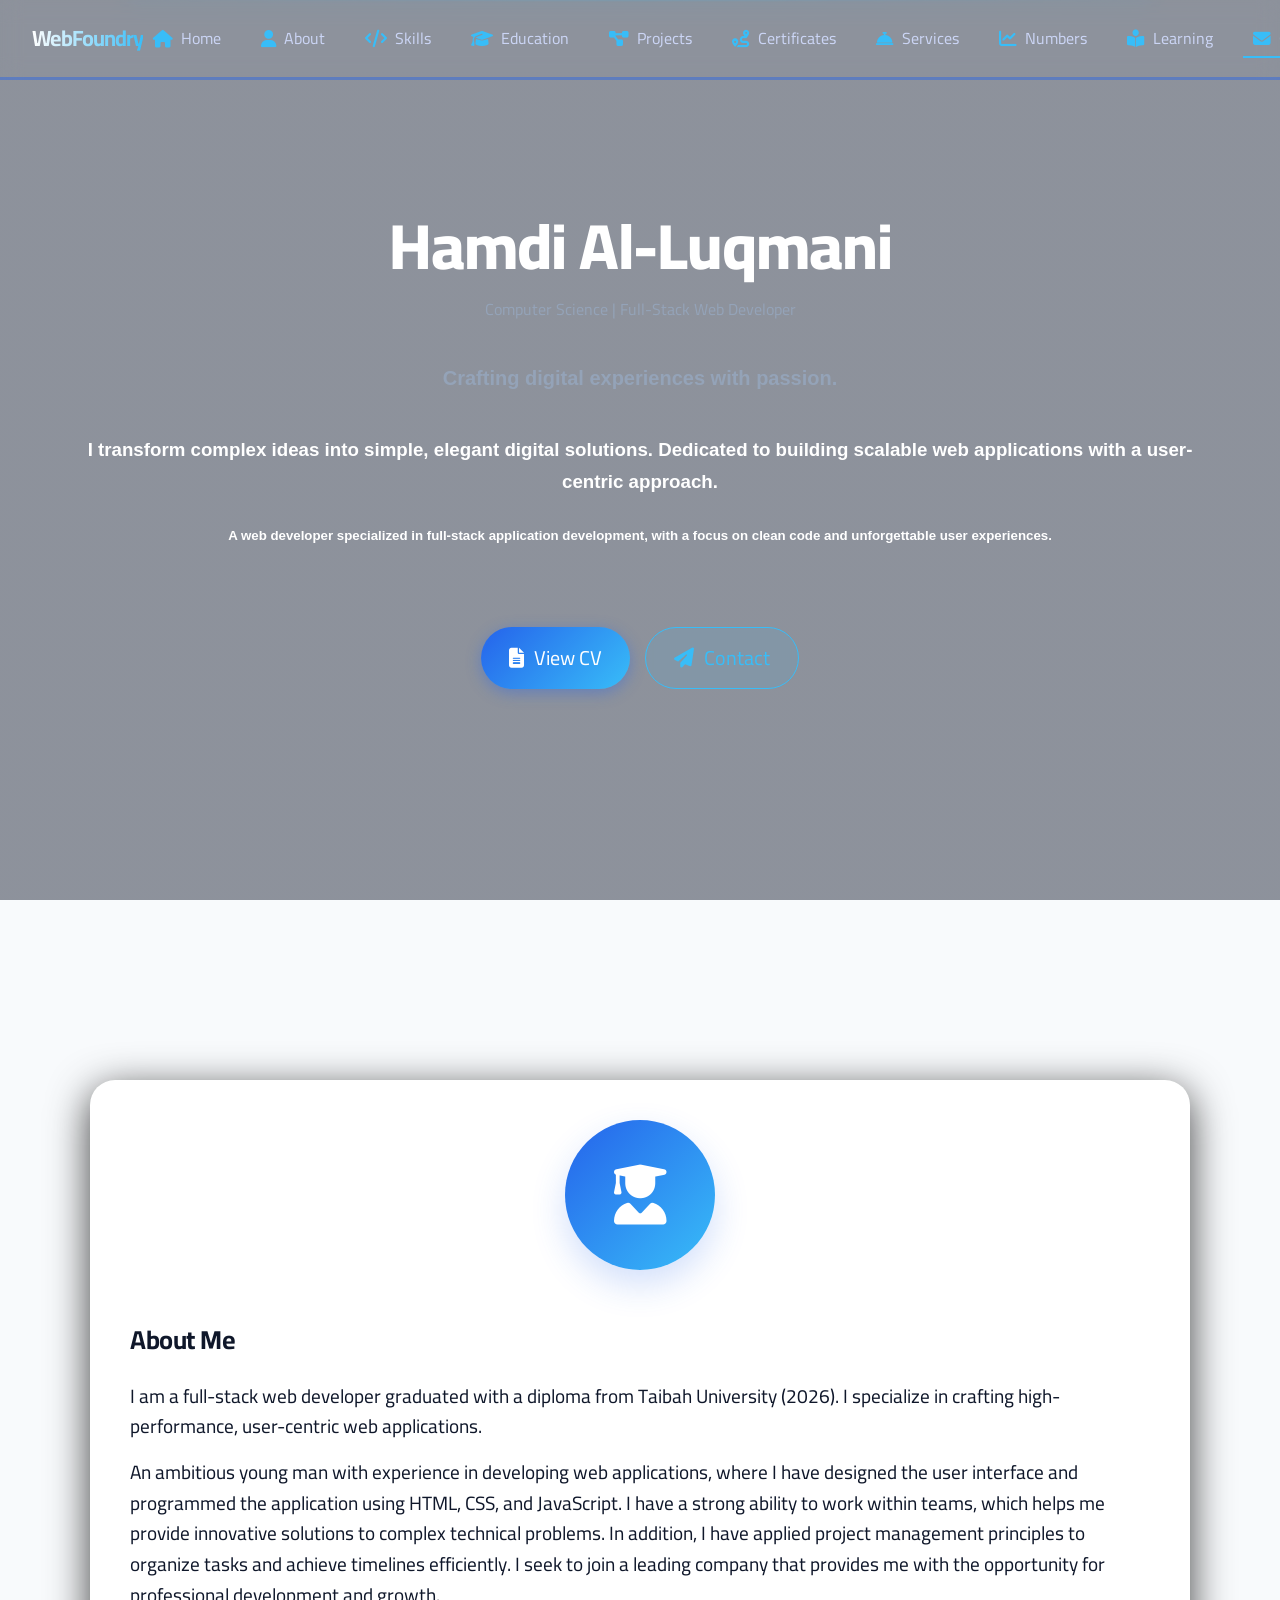
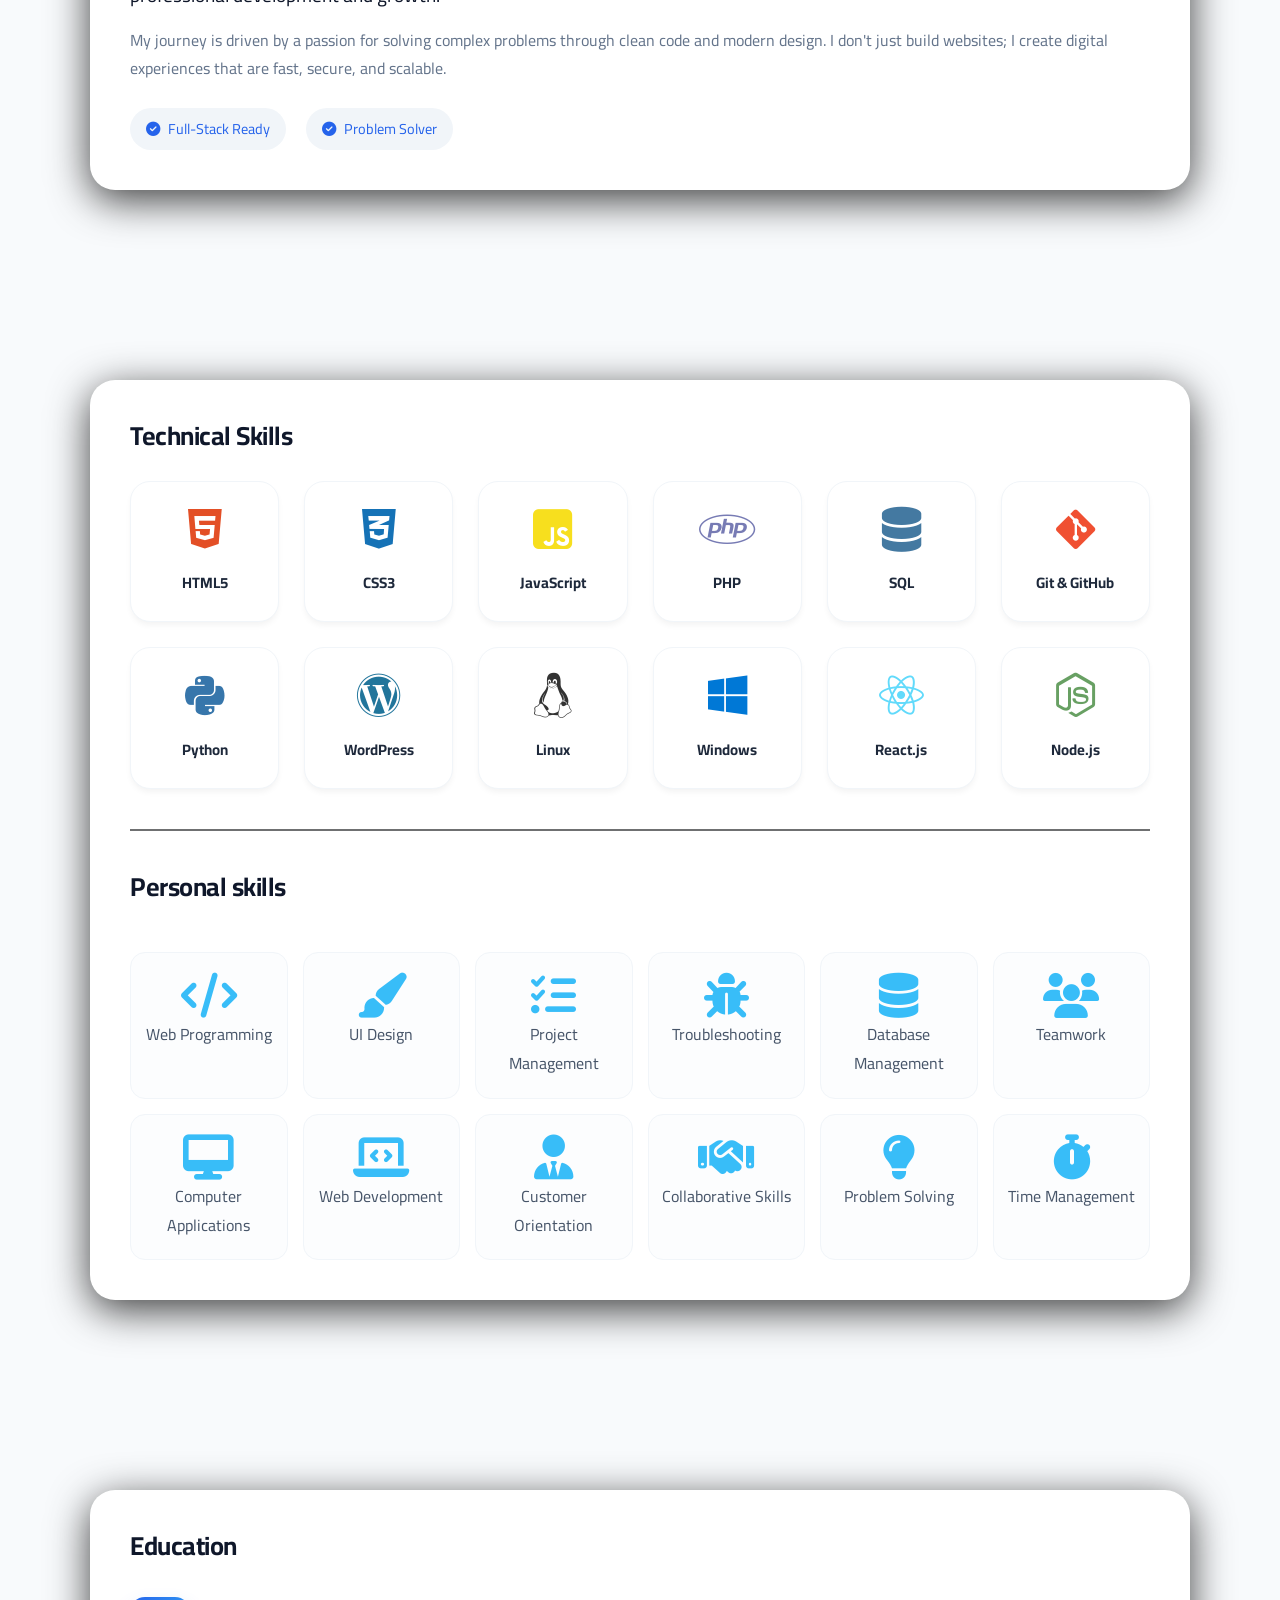
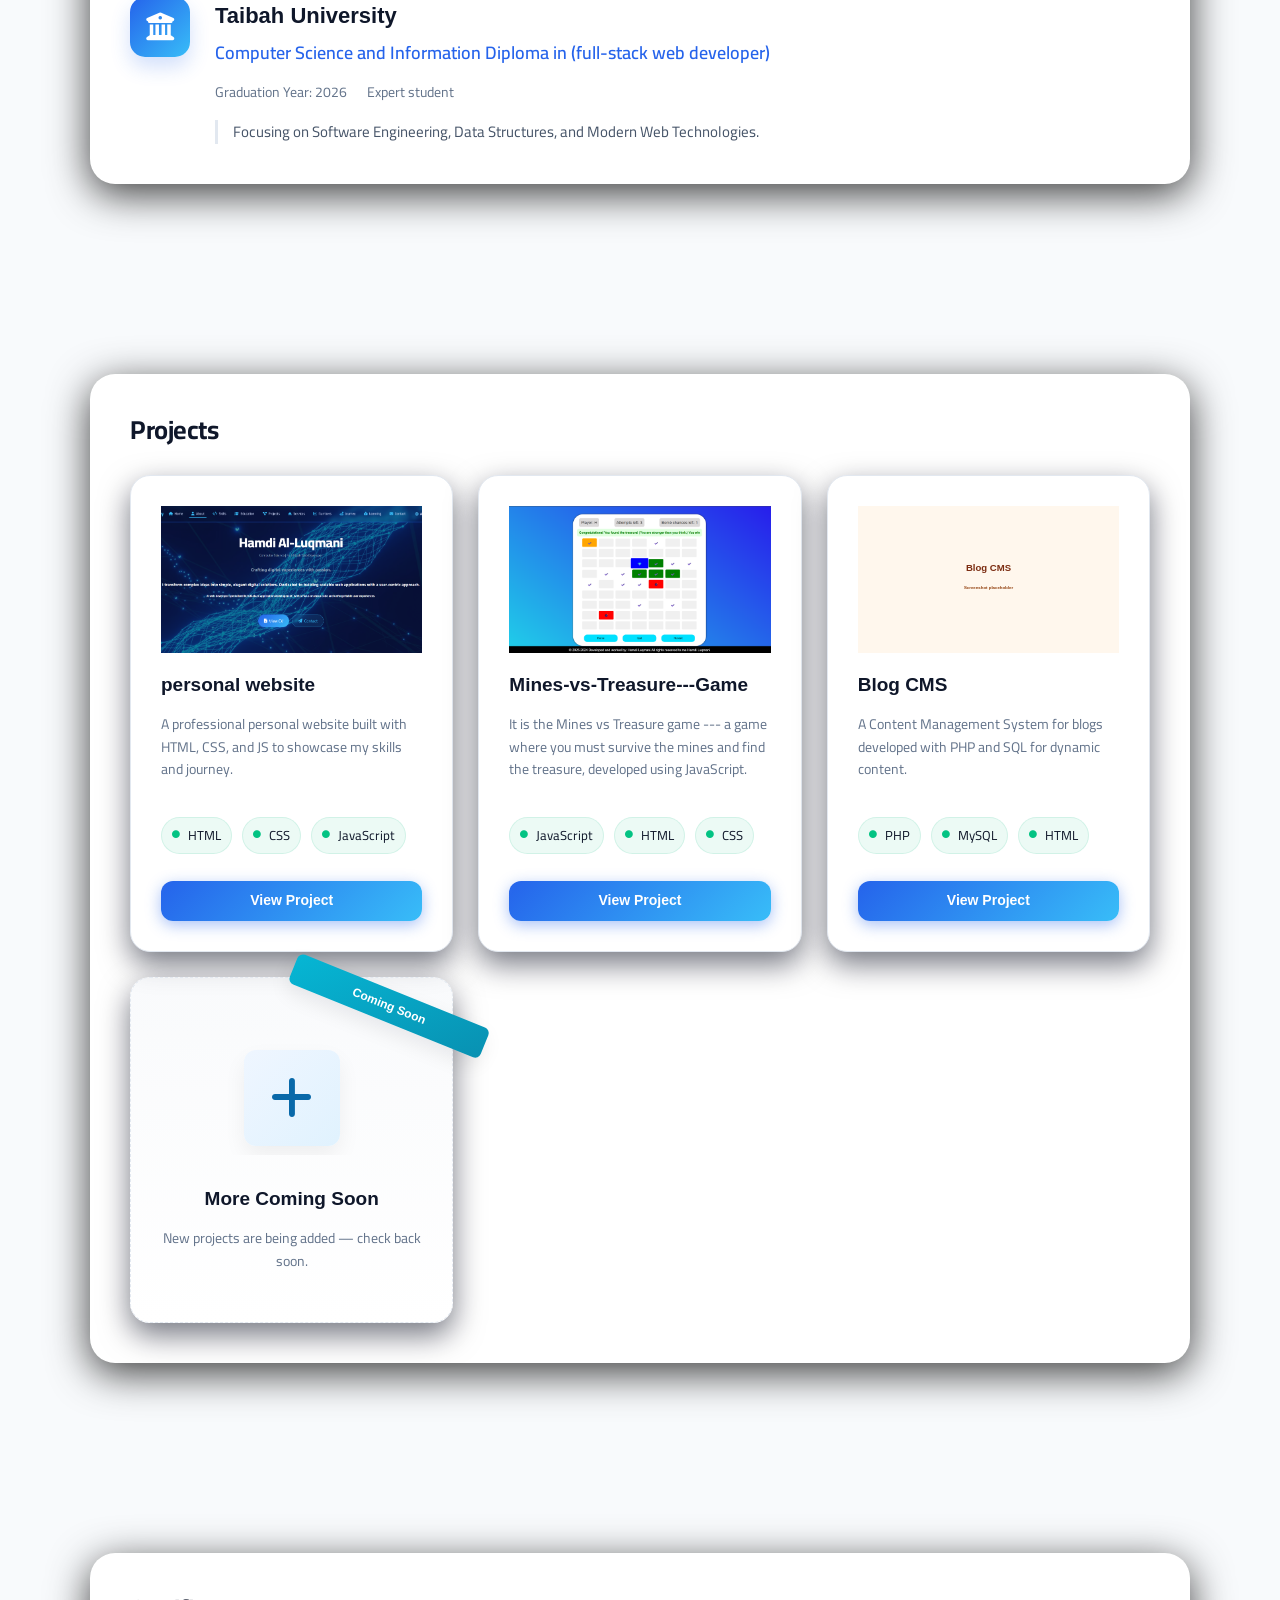
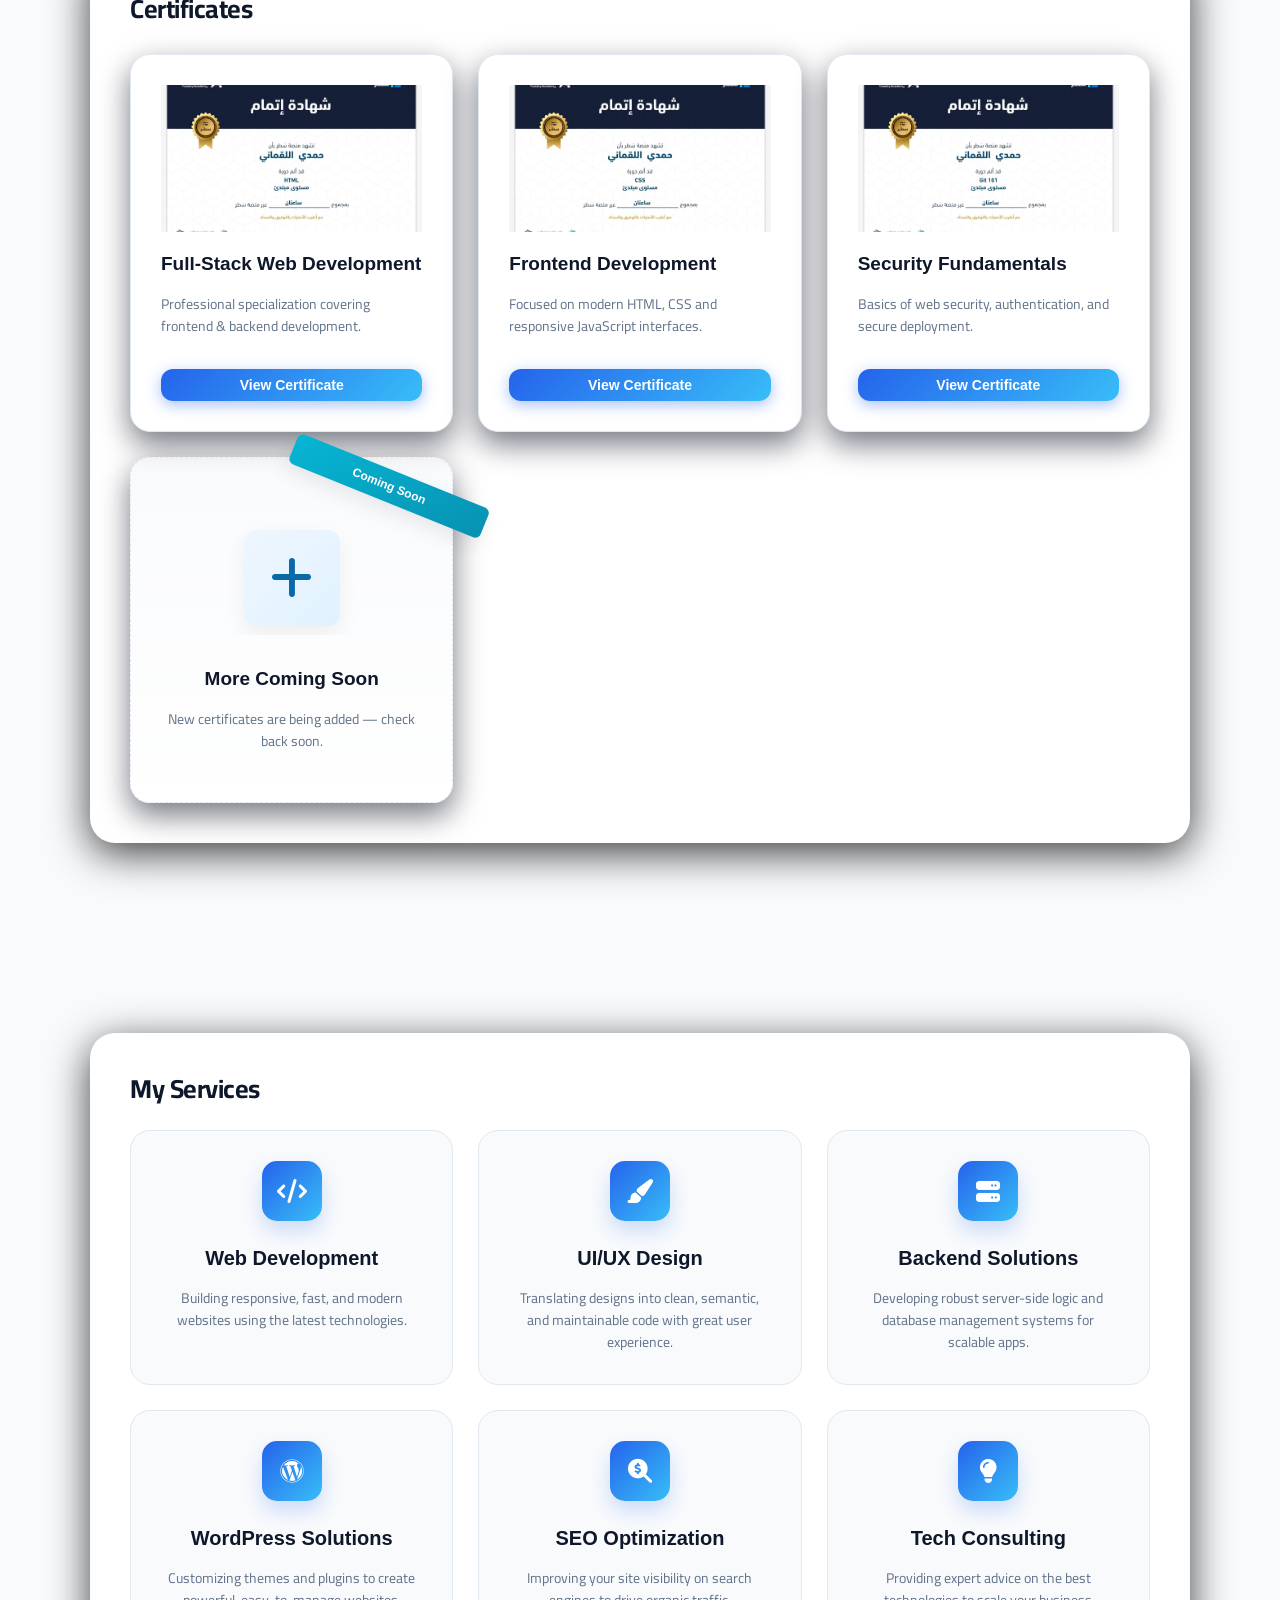
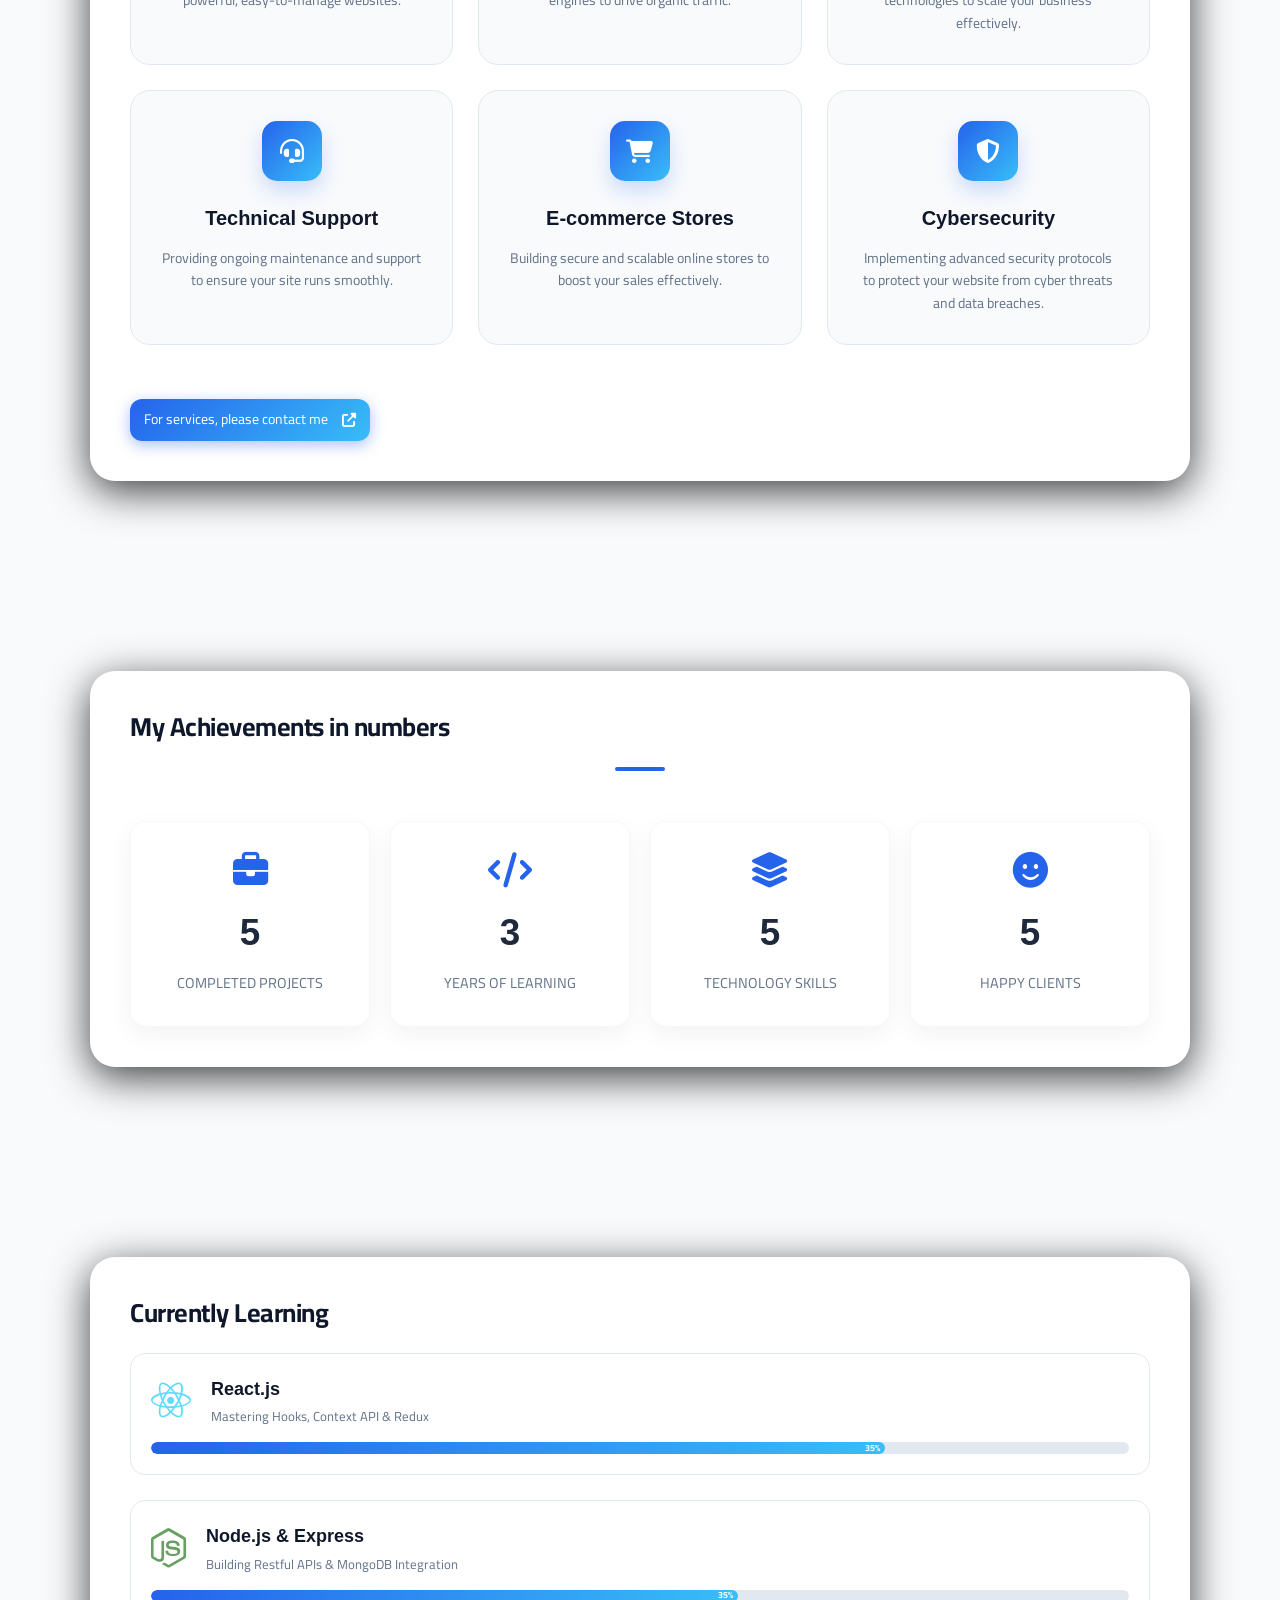
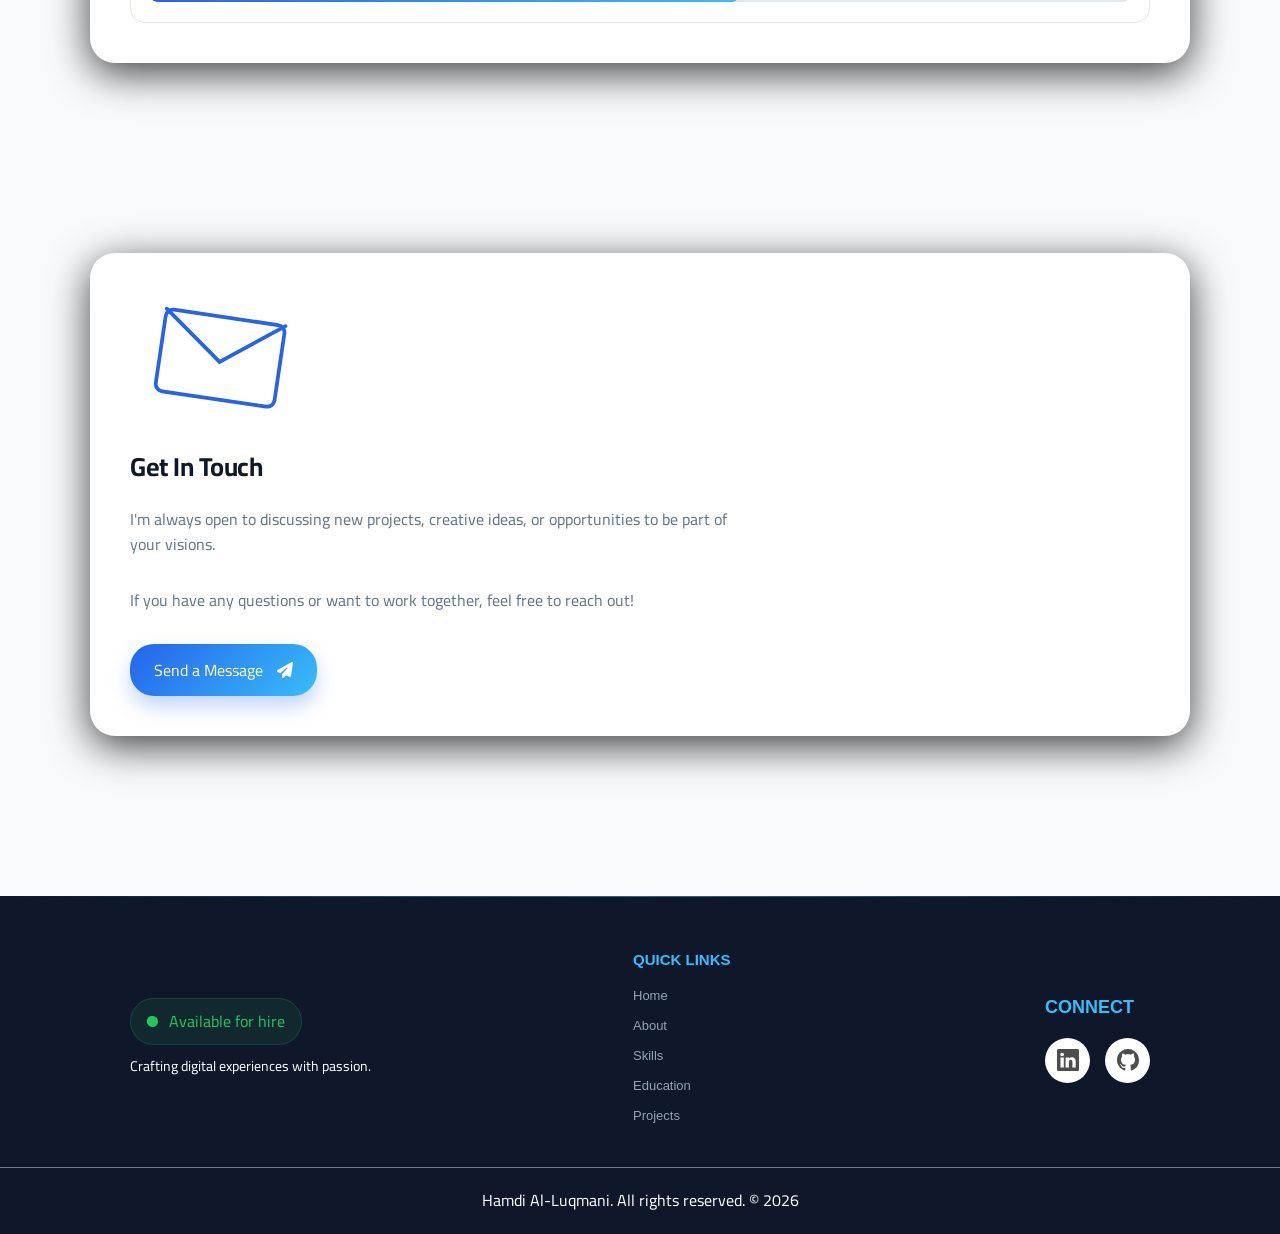
==== commit fd8036cc: "add" ====
--- a/index.html
+++ b/index.html
@@ -80,9 +80,9 @@
     <li><a id="nav-skills" href="#skills"><i  class="fas fa-code"></i> Skills</a></li>
     <li><a id="nav-education" href="#education"><i  class="fas fa-graduation-cap"></i> Education</a></li>
     <li><a id="nav-projects"  href="#projects"><i  class="fas fa-project-diagram"></i> Projects</a></li>
+        <li><a id="nav-Certificates"  href="#Certificates"><i class="fas fa-route"></i> Certificates</a></li>
     <li><a id="nav-my-services" href="#my-services"><i class="fas fa-concierge-bell"></i> My Services</a></li>
     <li><a id="nav-numbers"    href="#stats"><i  class="fas fa-chart-line"></i> Numbers</a></li>
-    <li><a id="nav-Certificates"  href="#Certificates"><i class="fas fa-route"></i> Certificates</a></li>
     <li><a id="nav-currently-learning" href="#currently-learning"><i class="fas fa-book-reader"></i> Learning</a></li>
     <li><a id="nav-contact"   href="#contact"><i  class="fas fa-envelope"></i> Contact</a></li>
 
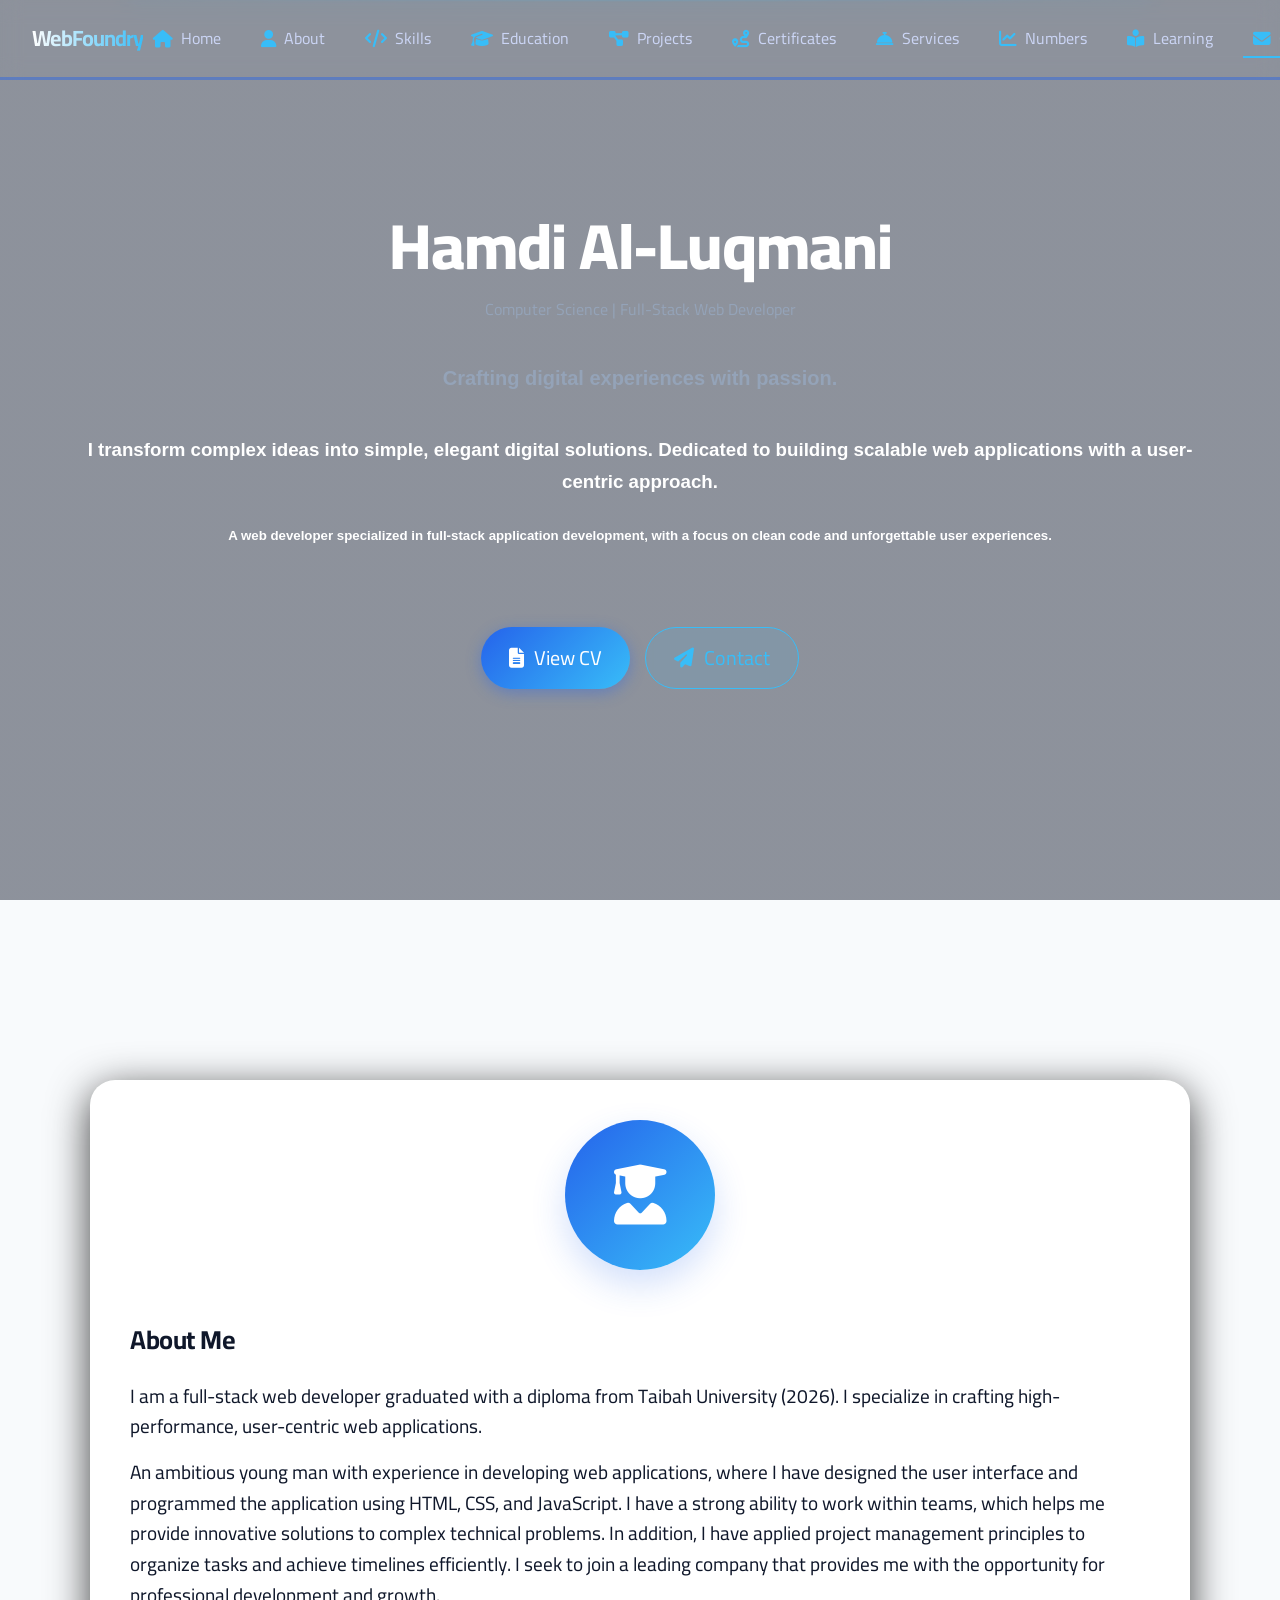
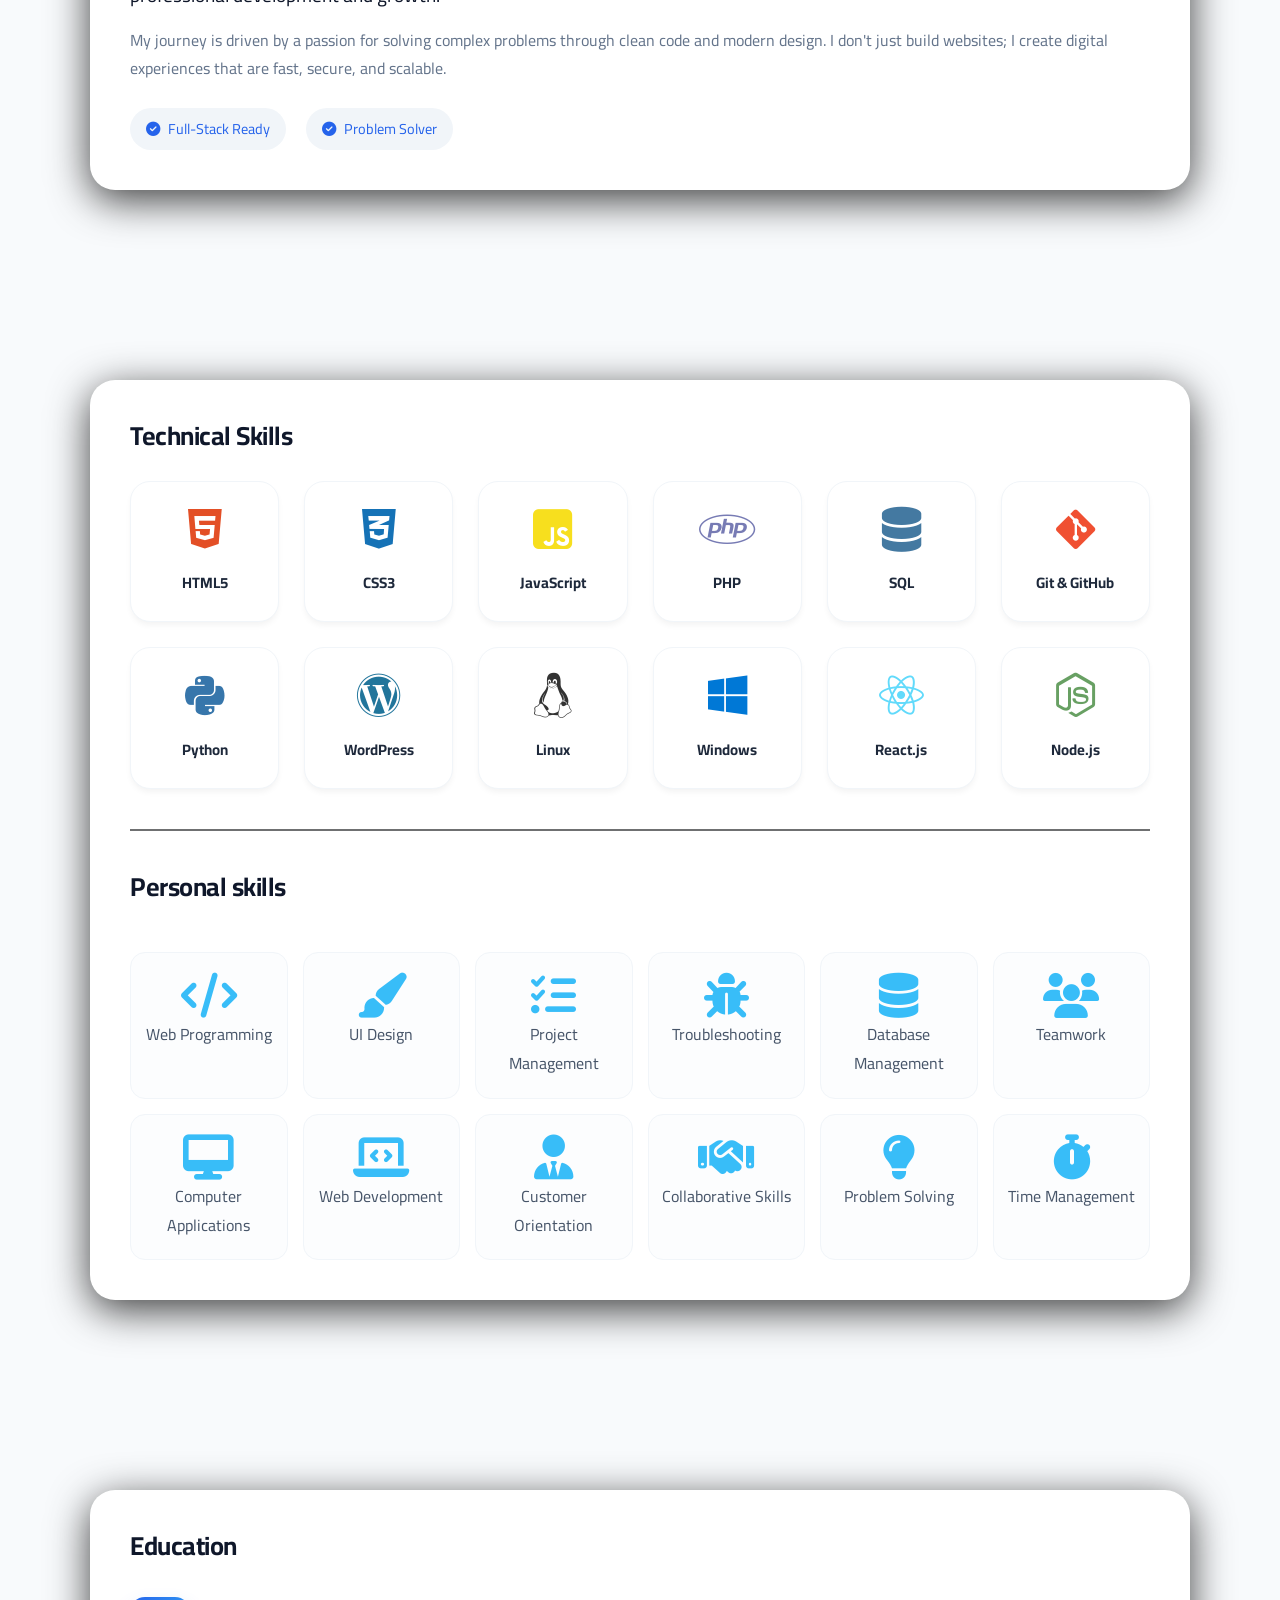
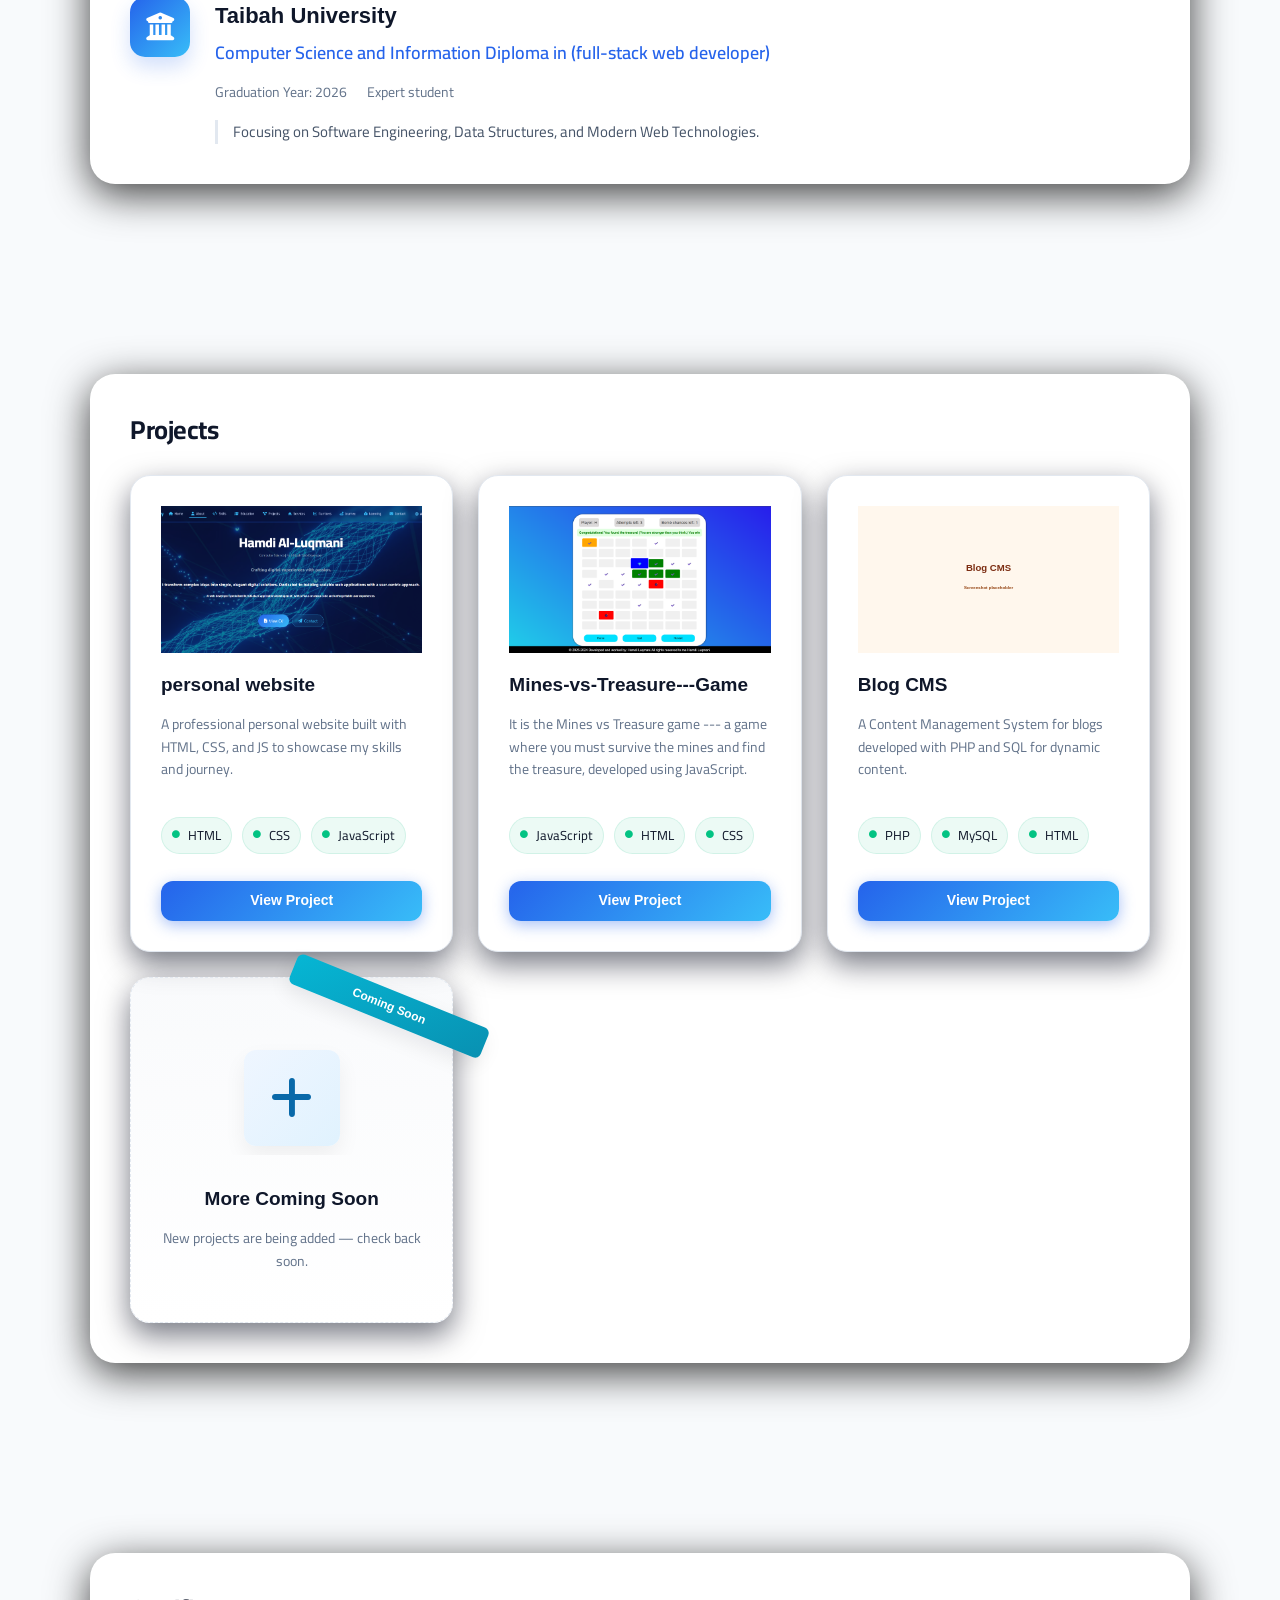
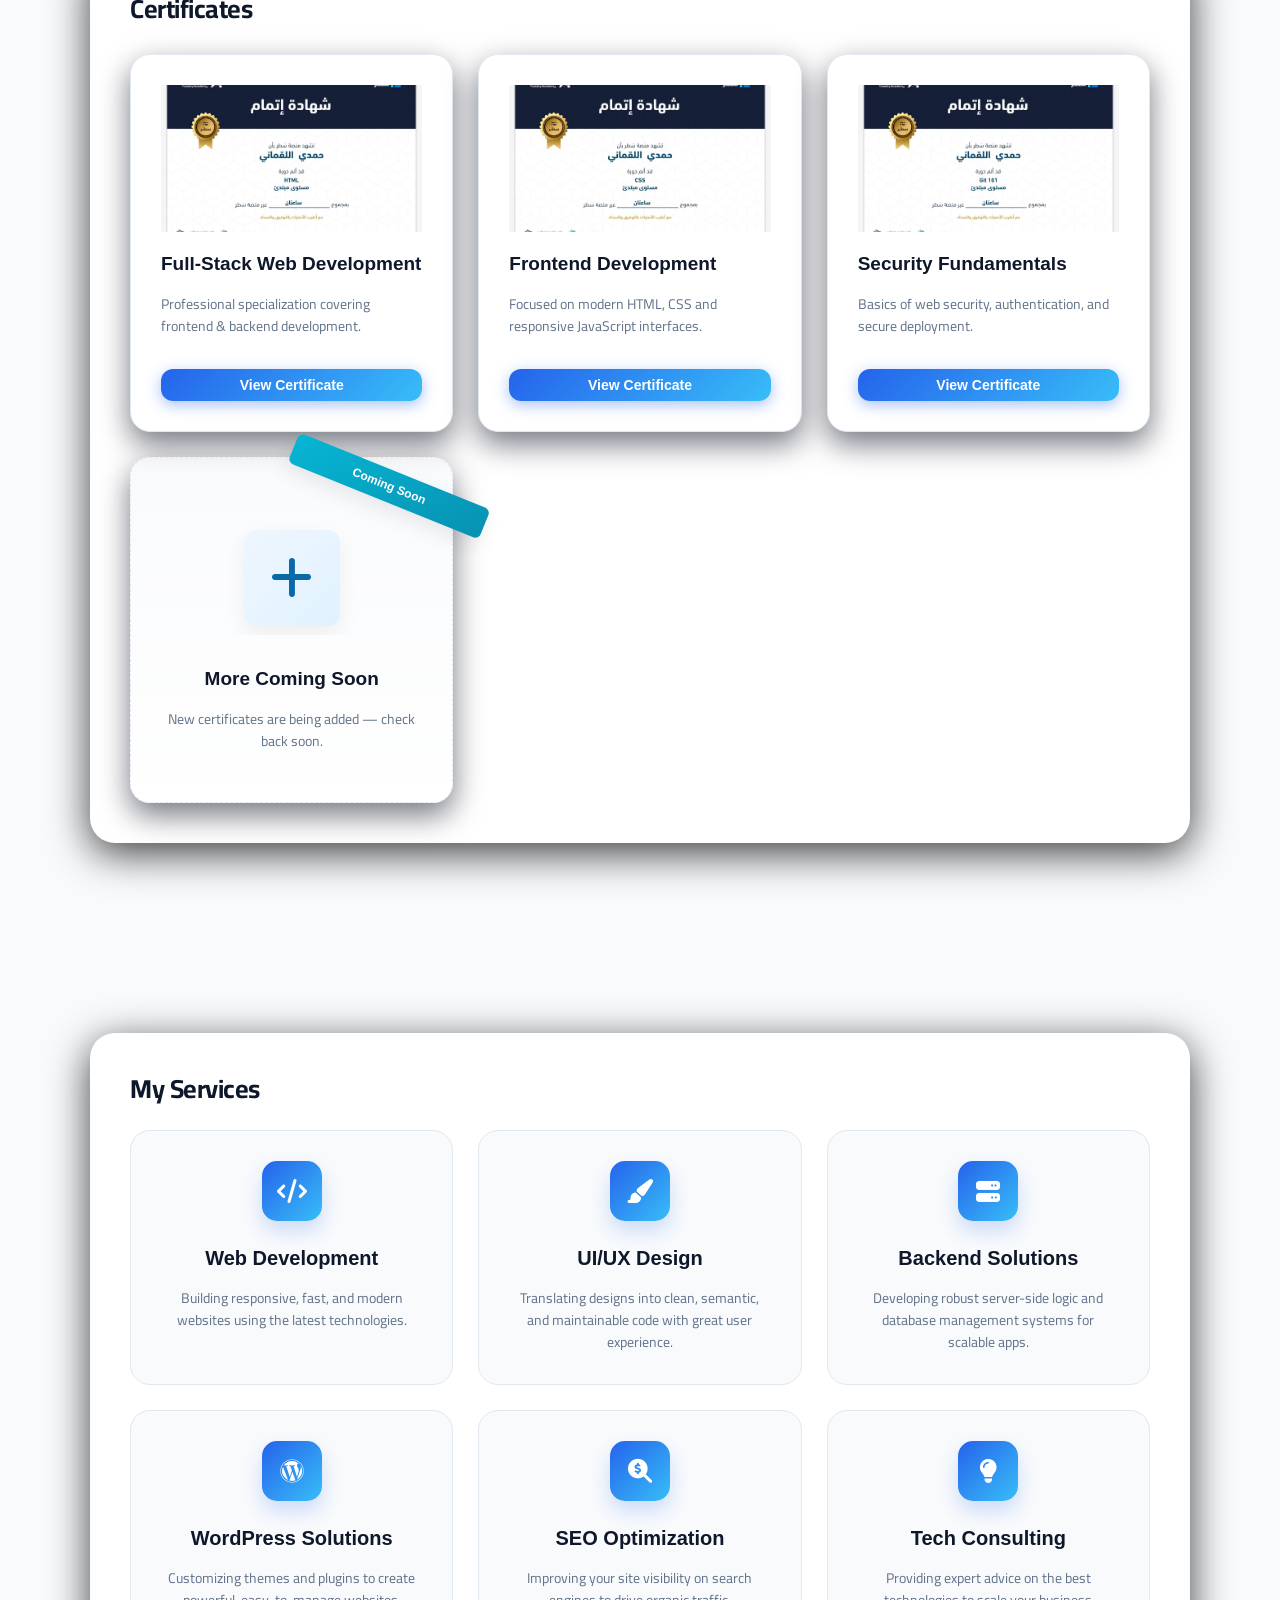
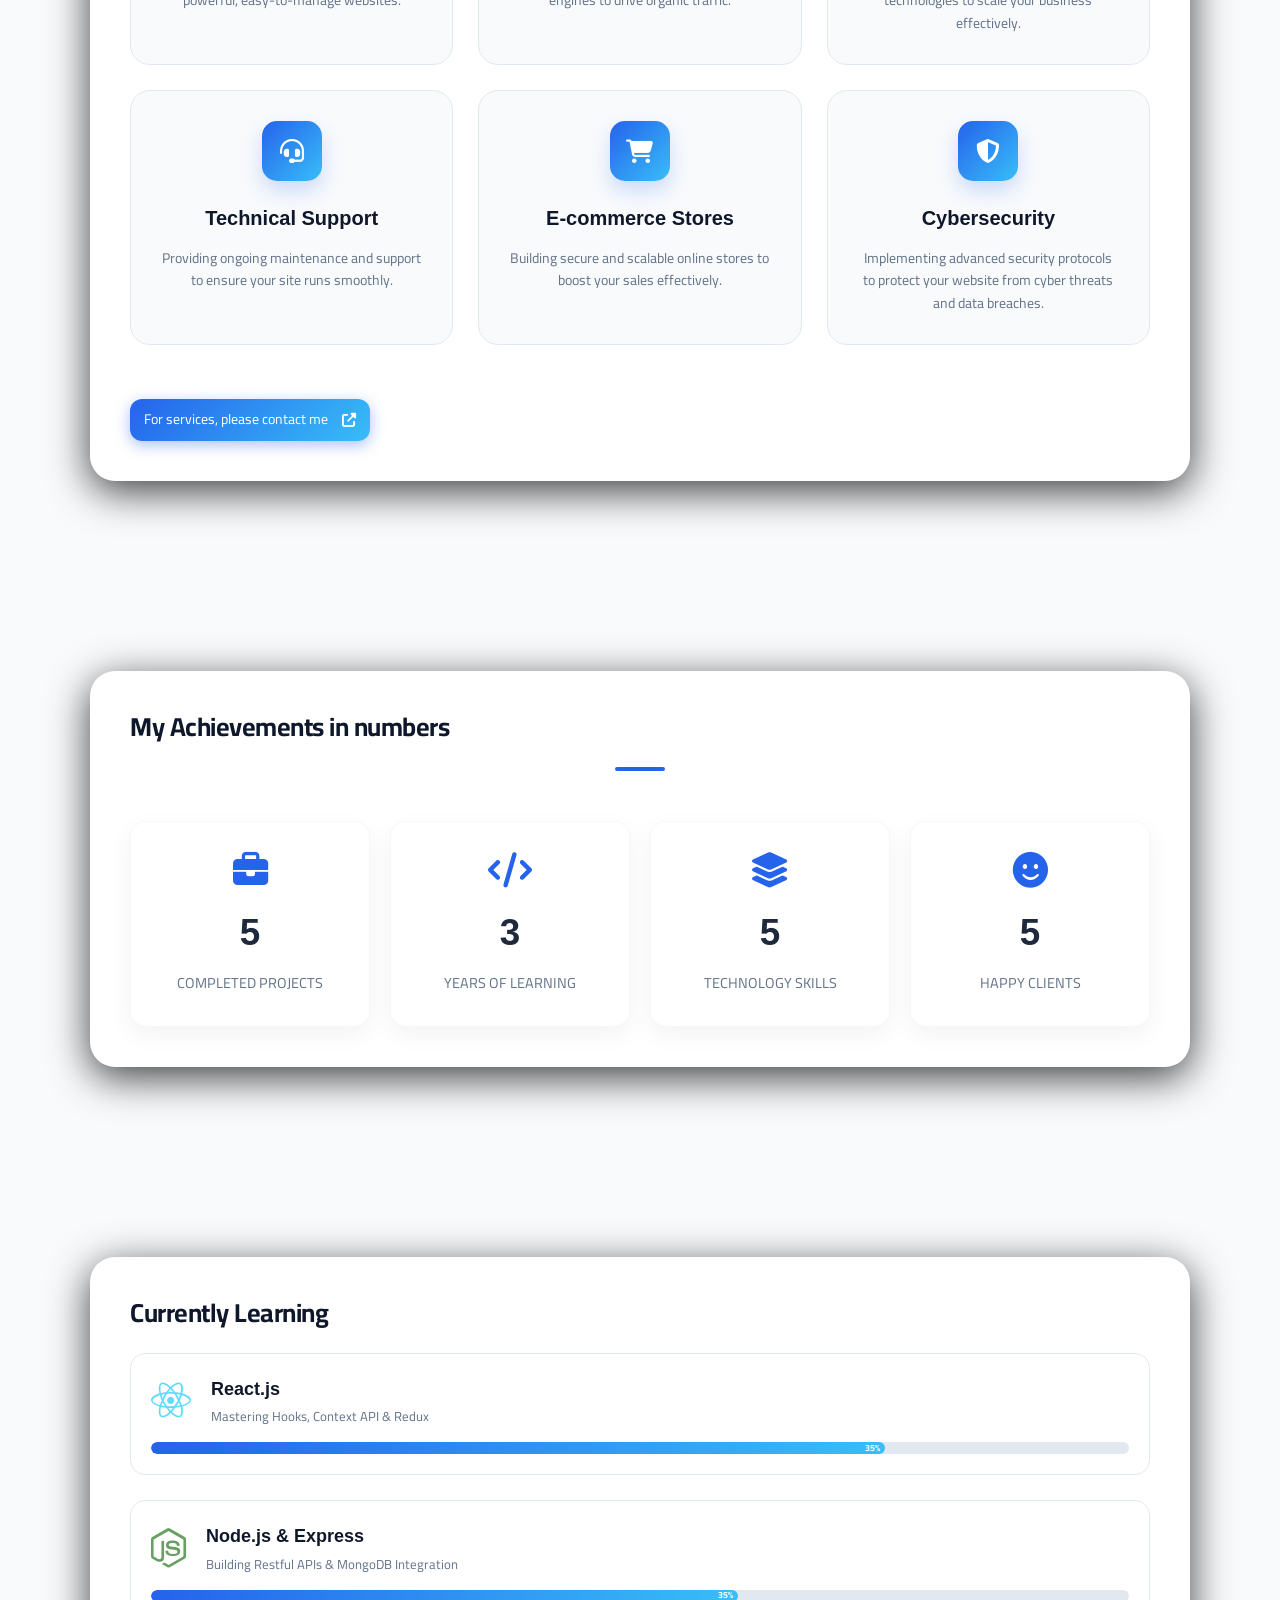
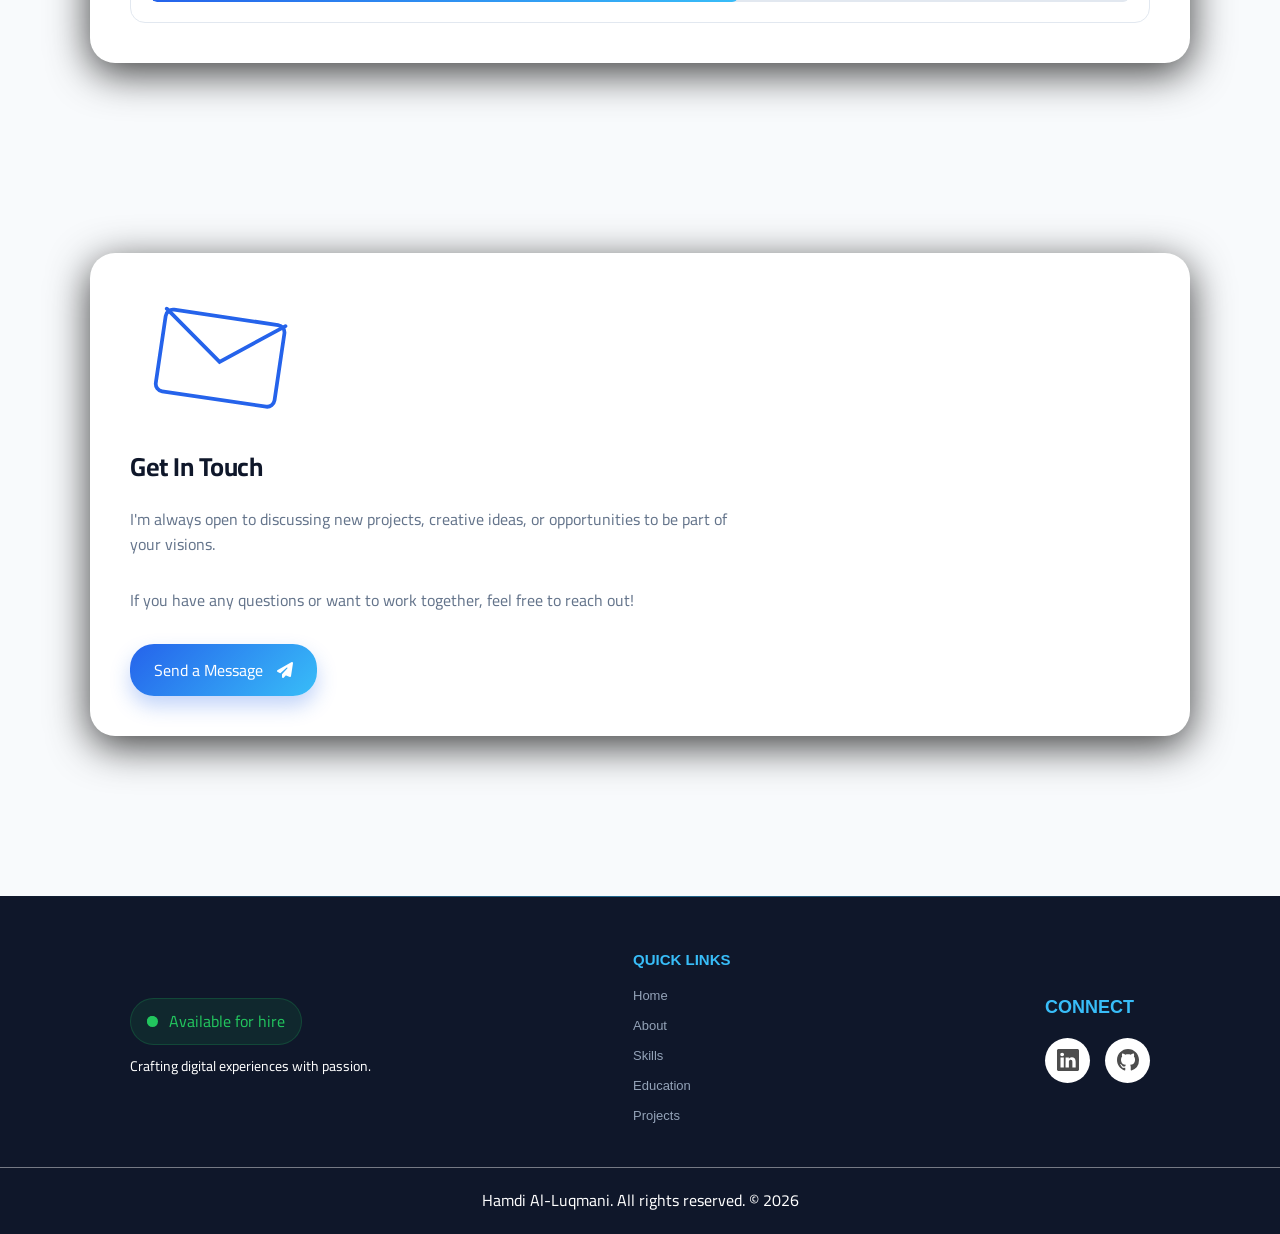
==== commit 7d418f55: "Changes in the communication model, message, and background" ====
--- a/index.html
+++ b/index.html
@@ -423,7 +423,7 @@
             
             <div class="project-card">
                 <div class="project-thumb-wrap">
-                    <img class="project-thumb" src="assets/images/projects/personal-website.png" alt="Personal website screenshot">
+                    <img class="project-thumb" src="assets/images/projects/personal-website.png" alt="Personal website screenshot" loading="lazy">
                         <div class="thumb-overlay"><i class="fas fa-search-plus" aria-hidden="true"></i></div>
                 </div>
                 <h3 id="projects-1text">personal website</h3>
@@ -438,7 +438,8 @@
 
             <div class="project-card">
                 <div class="project-thumb-wrap">
-                    <img class="project-thumb" src="assets/images/projects/Mines-vs-Treasure---Game.png" alt="Mines vs Treasure game screenshot">
+                    <img class="project-thumb" src="assets/images/projects/Mines-vs-Treasure---Game.png" alt="Mines vs Treasure game screenshot" loading="lazy">
+                        <div class="thumb-overlay"><i class="fas fa-search-plus" aria-hidden="true"></i></div>
                 </div>
                 <h3 id="projects-4text">Mines-vs-Treasure---Game</h3>
                 <p id="projects-5text">It is the Mines vs Treasure game --- a game where you must survive the mines and find the treasure, developed using JavaScript.</p>
@@ -451,7 +452,7 @@
 
             <div class="project-card">
                 <div class="project-thumb-wrap">
-                    <img class="project-thumb" src="assets/images/projects/blog-cms.svg" alt="Blog CMS screenshot">
+                    <img class="project-thumb" src="assets/images/projects/blog-cms.svg" alt="Blog CMS screenshot" loading="lazy">
                         <div class="thumb-overlay"><i class="fas fa-search-plus" aria-hidden="true"></i></div>
                 </div>
                 <h3 id="projects-7text">Blog CMS</h3>
@@ -491,7 +492,7 @@
 
             <div class="project-card">
                 <div class="project-thumb-wrap">
-                    <img class="project-thumb" src="assets/images/certificates/cert1.jpeg" alt="Certificate 1">
+                    <img class="project-thumb" src="assets/images/certificates/cert1.jpeg" alt="Certificate 1" loading="lazy">
                         <div class="thumb-overlay"><i class="fas fa-search-plus" aria-hidden="true"></i></div>
                 </div>
                 <h3>Full-Stack Web Development</h3>
@@ -501,7 +502,7 @@
 
             <div class="project-card">
                 <div class="project-thumb-wrap">
-                    <img class="project-thumb" src="assets/images/certificates/cert2.jpeg" alt="Certificate 2">
+                    <img class="project-thumb" src="assets/images/certificates/cert2.jpeg" alt="Certificate 2" loading="lazy">
                         <div class="thumb-overlay"><i class="fas fa-search-plus" aria-hidden="true"></i></div>
                 </div>
                 <h3>Frontend Development</h3>
@@ -511,7 +512,7 @@
 
             <div class="project-card">
                 <div class="project-thumb-wrap">
-                    <img class="project-thumb" src="assets/images/certificates/cert3.jpeg" alt="Certificate 3">
+                    <img class="project-thumb" src="assets/images/certificates/cert3.jpeg" alt="Certificate 3" loading="lazy">
                         <div class="thumb-overlay"><i class="fas fa-search-plus" aria-hidden="true"></i></div>
                 </div>
                 <h3>Security Fundamentals</h3>
--- a/assets/css/Home.css
+++ b/assets/css/Home.css
@@ -11,6 +11,16 @@
     max-width: 100%;
     height: auto;
 }
+
+img[loading="lazy"] {
+    opacity: 0;
+    transition: opacity 0.5s ease-in-out;
+}
+
+img.loaded {
+    opacity: 1;
+}
+
 
 * {margin:0; padding:0; box-sizing:border-box;}
 body {font-family:'Segoe UI', Tahoma, Geneva, Verdana, sans-serif; background:#f8fafc; color:#475569; line-height:1.7; padding-top:70px; transition:background 0.3s, color 0.3s;}
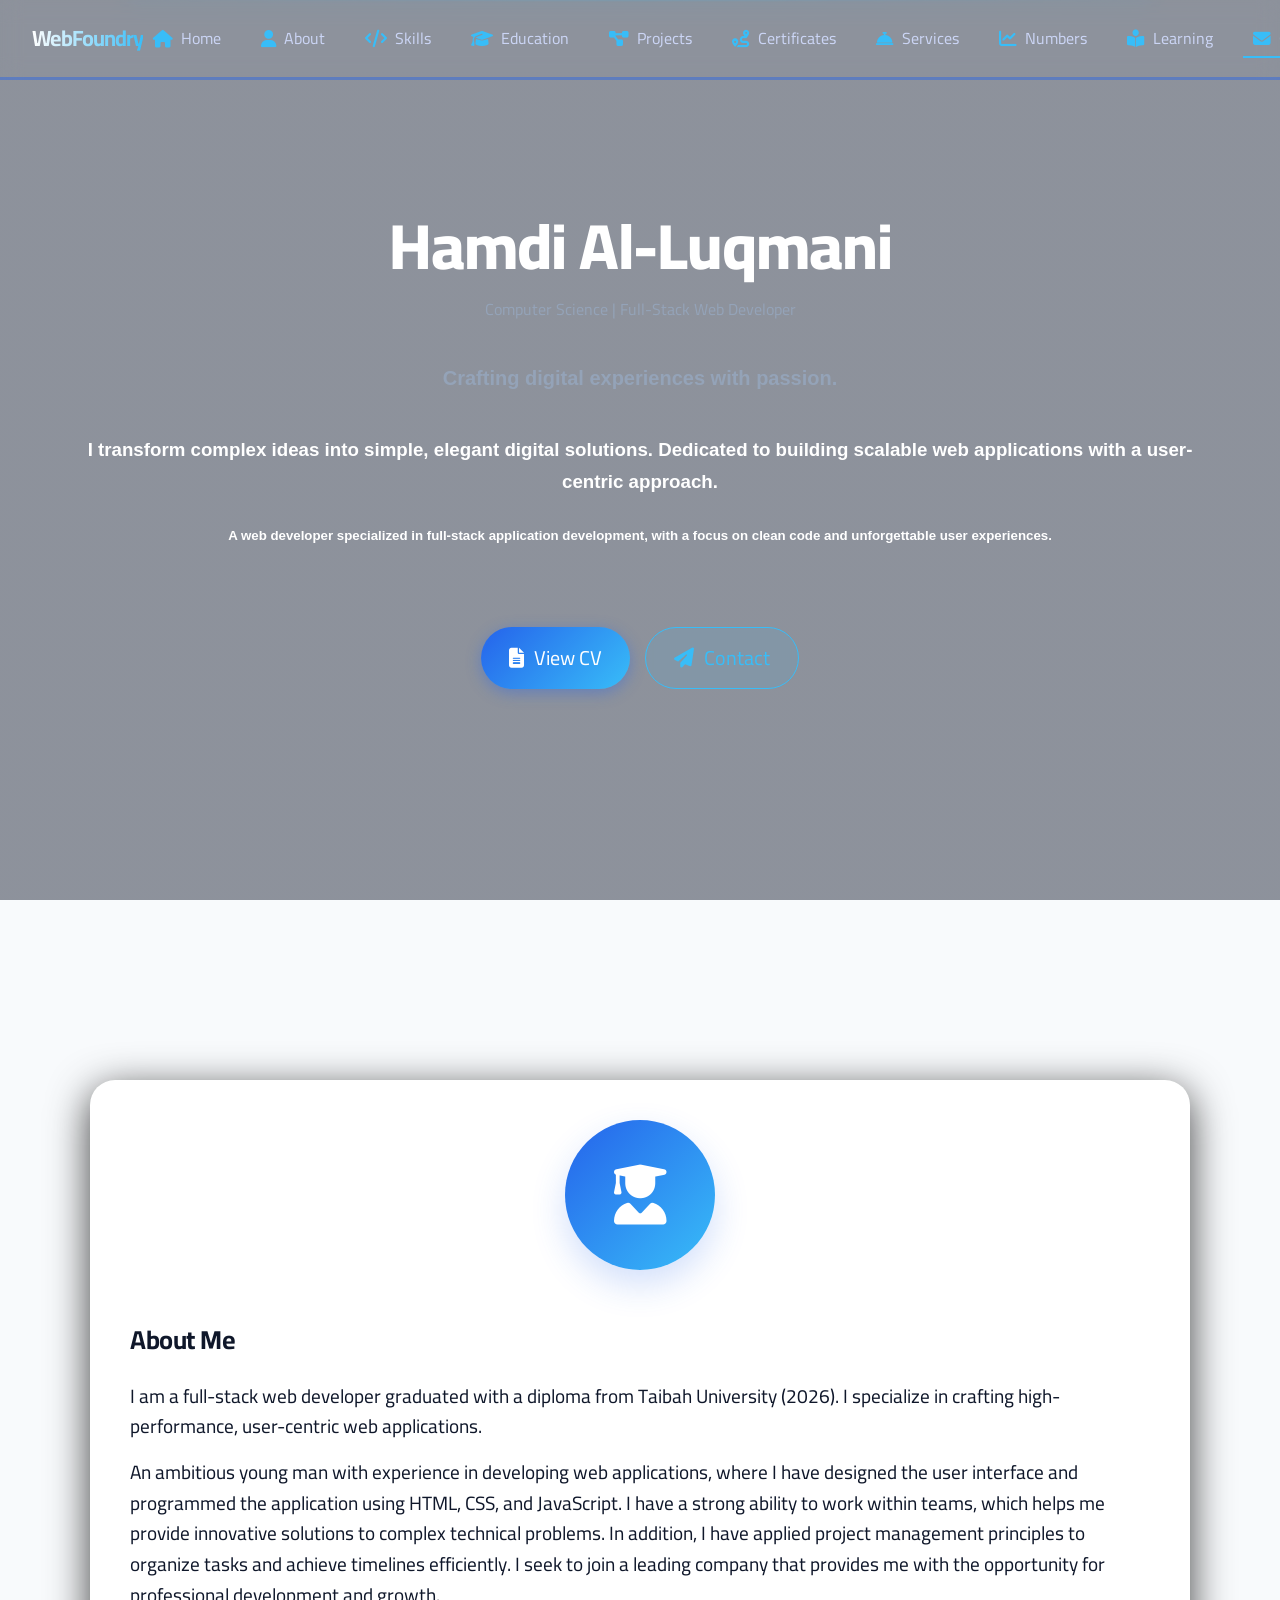
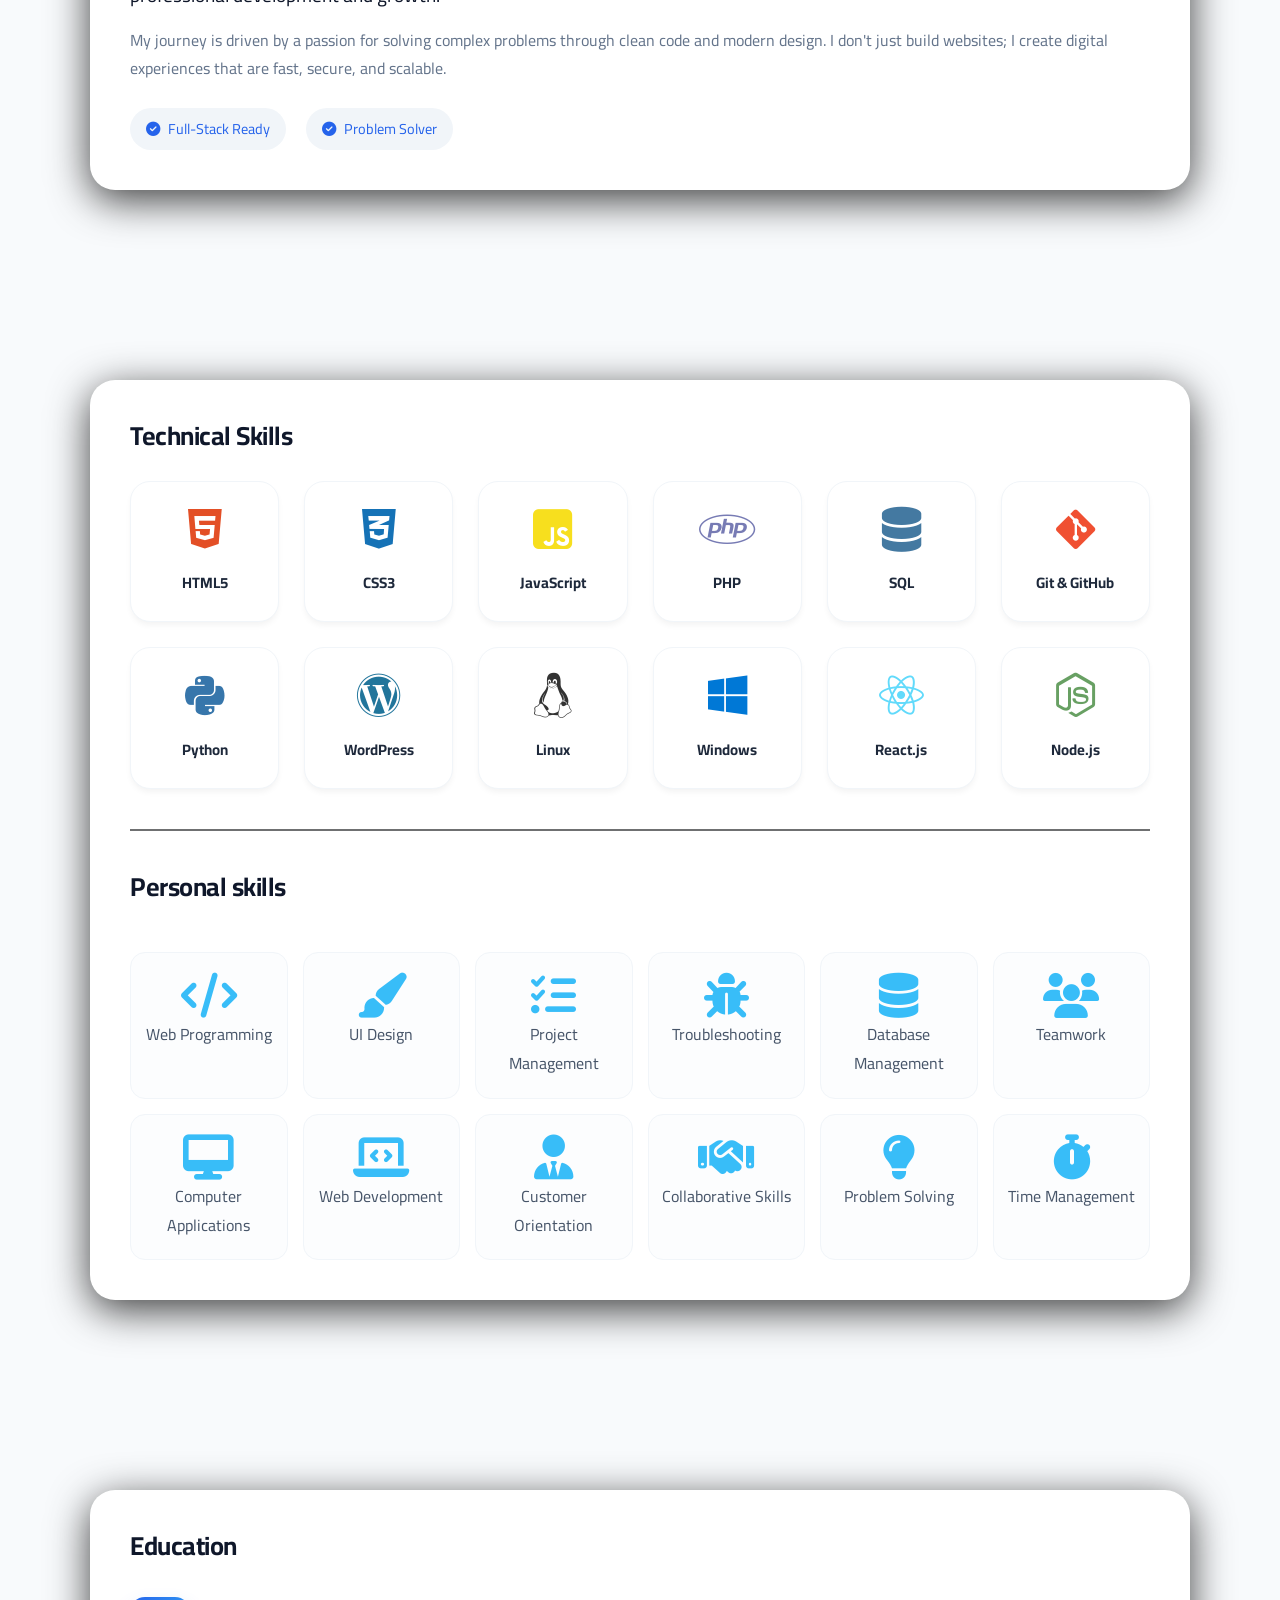
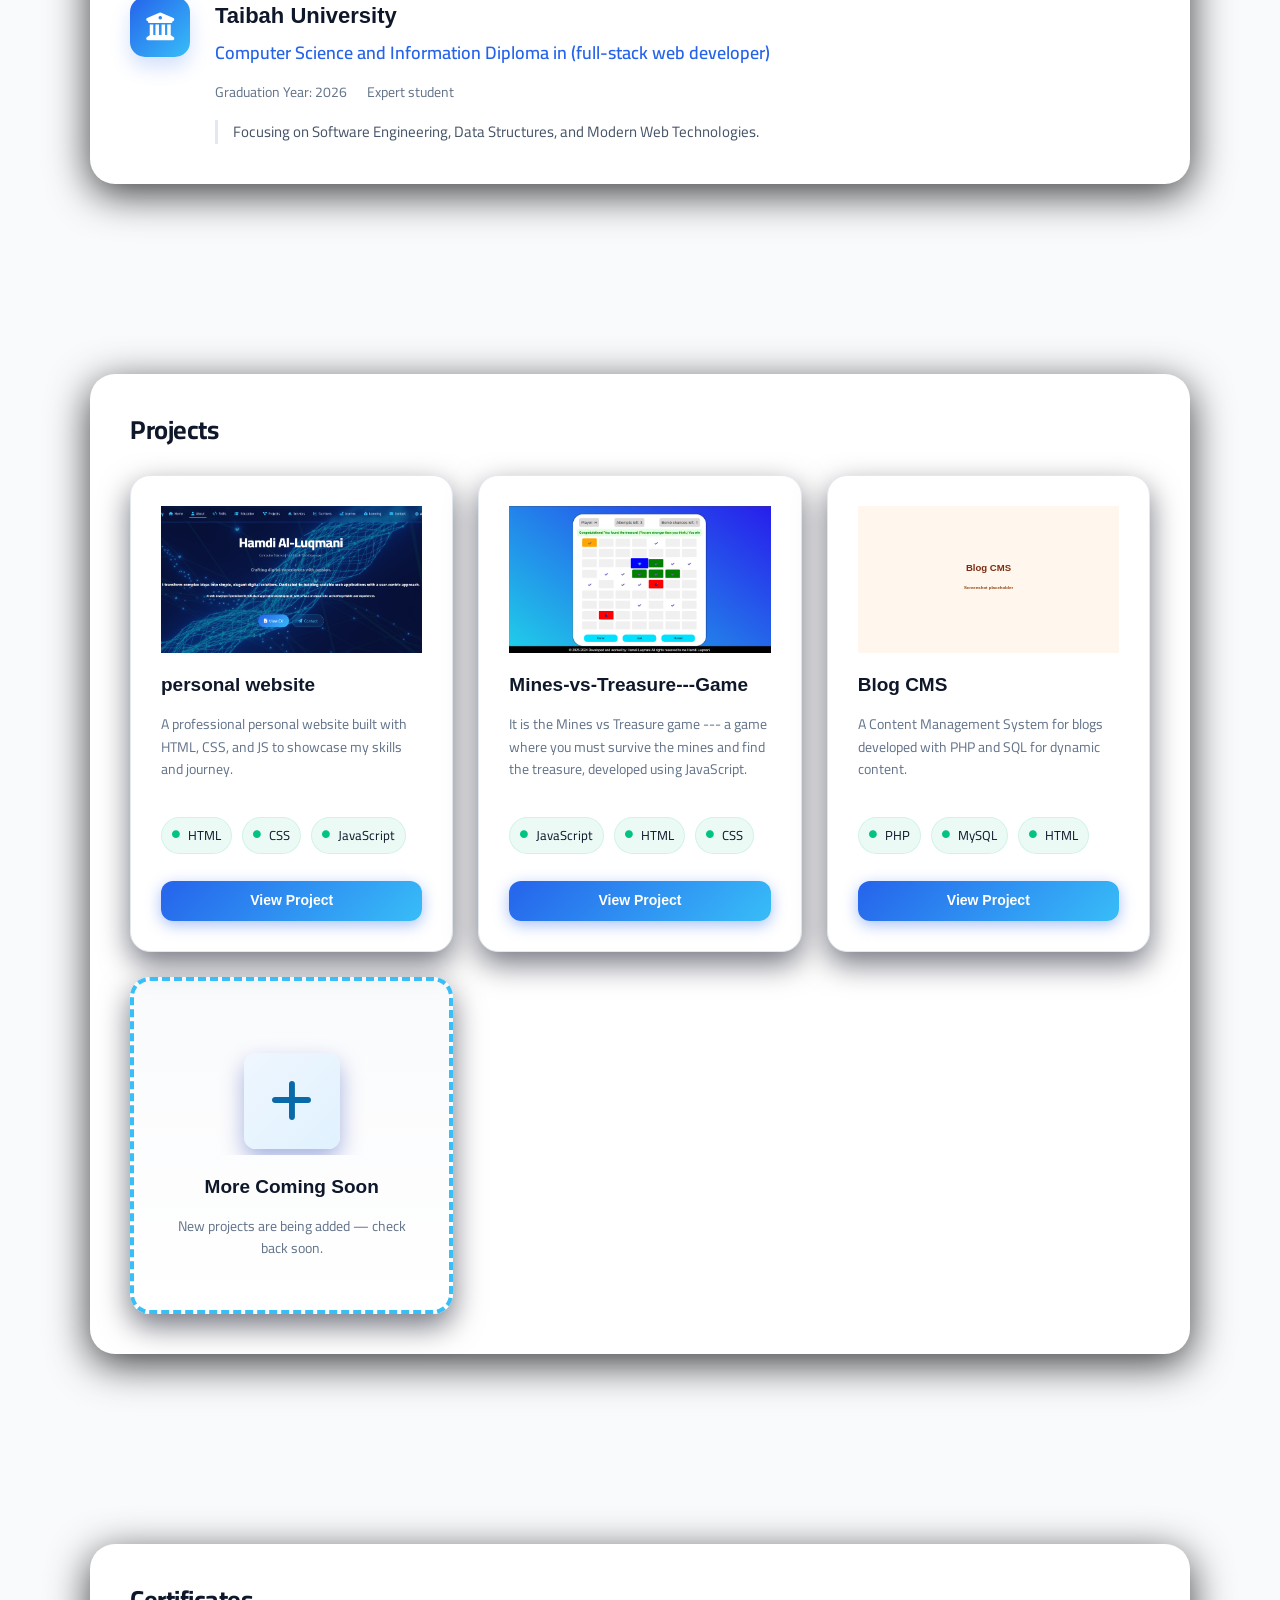
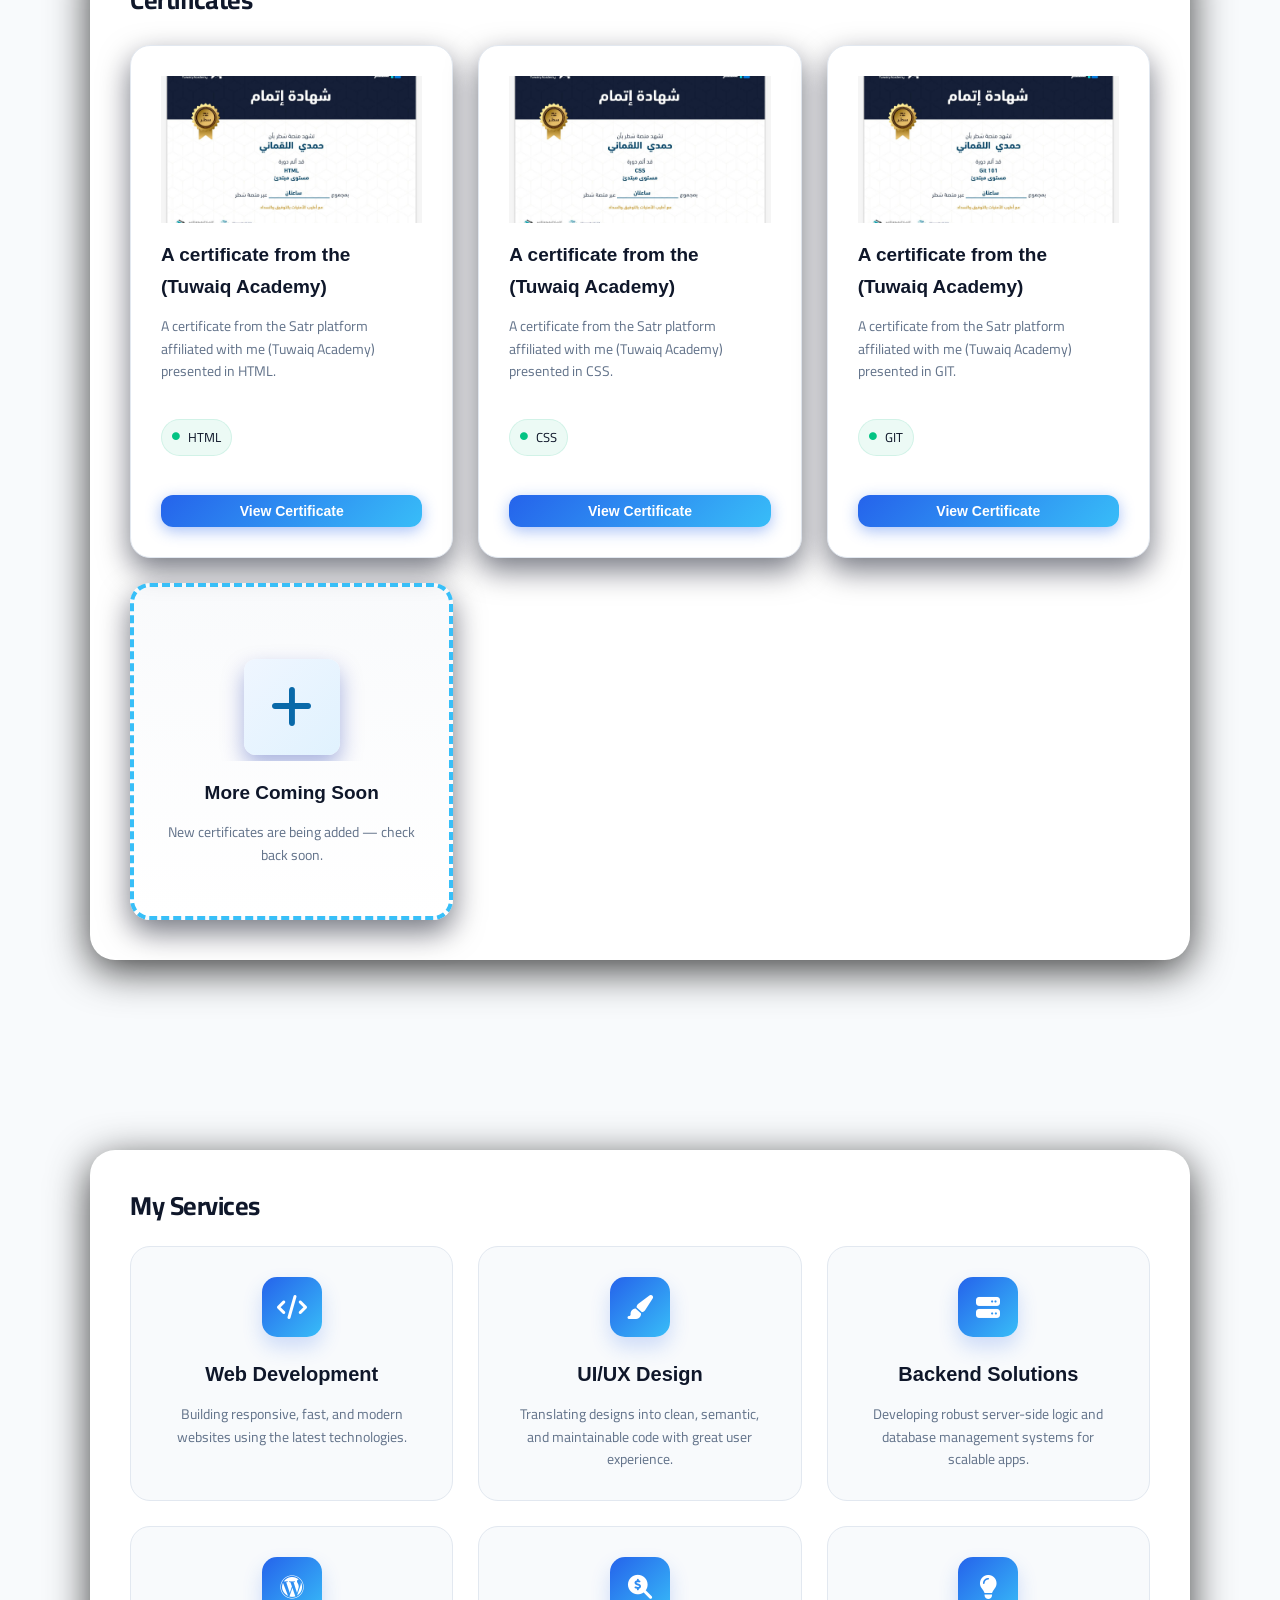
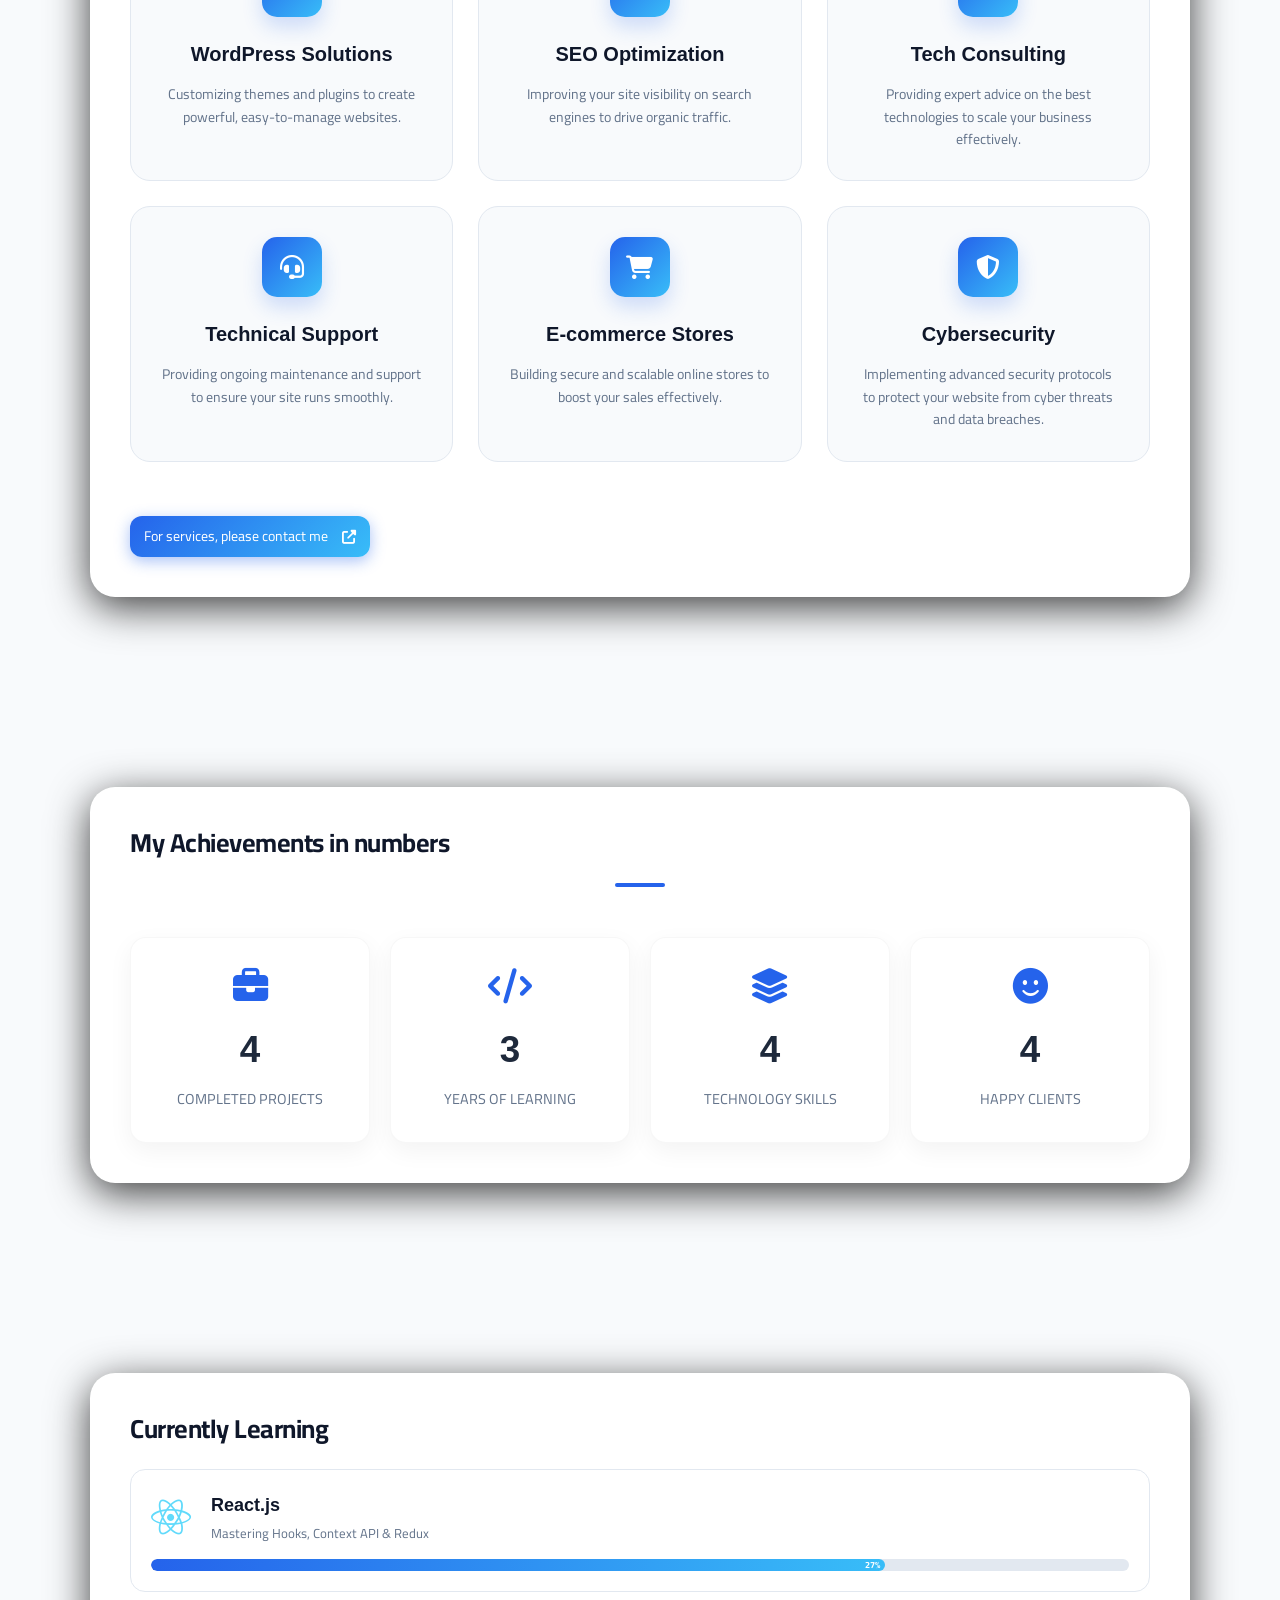
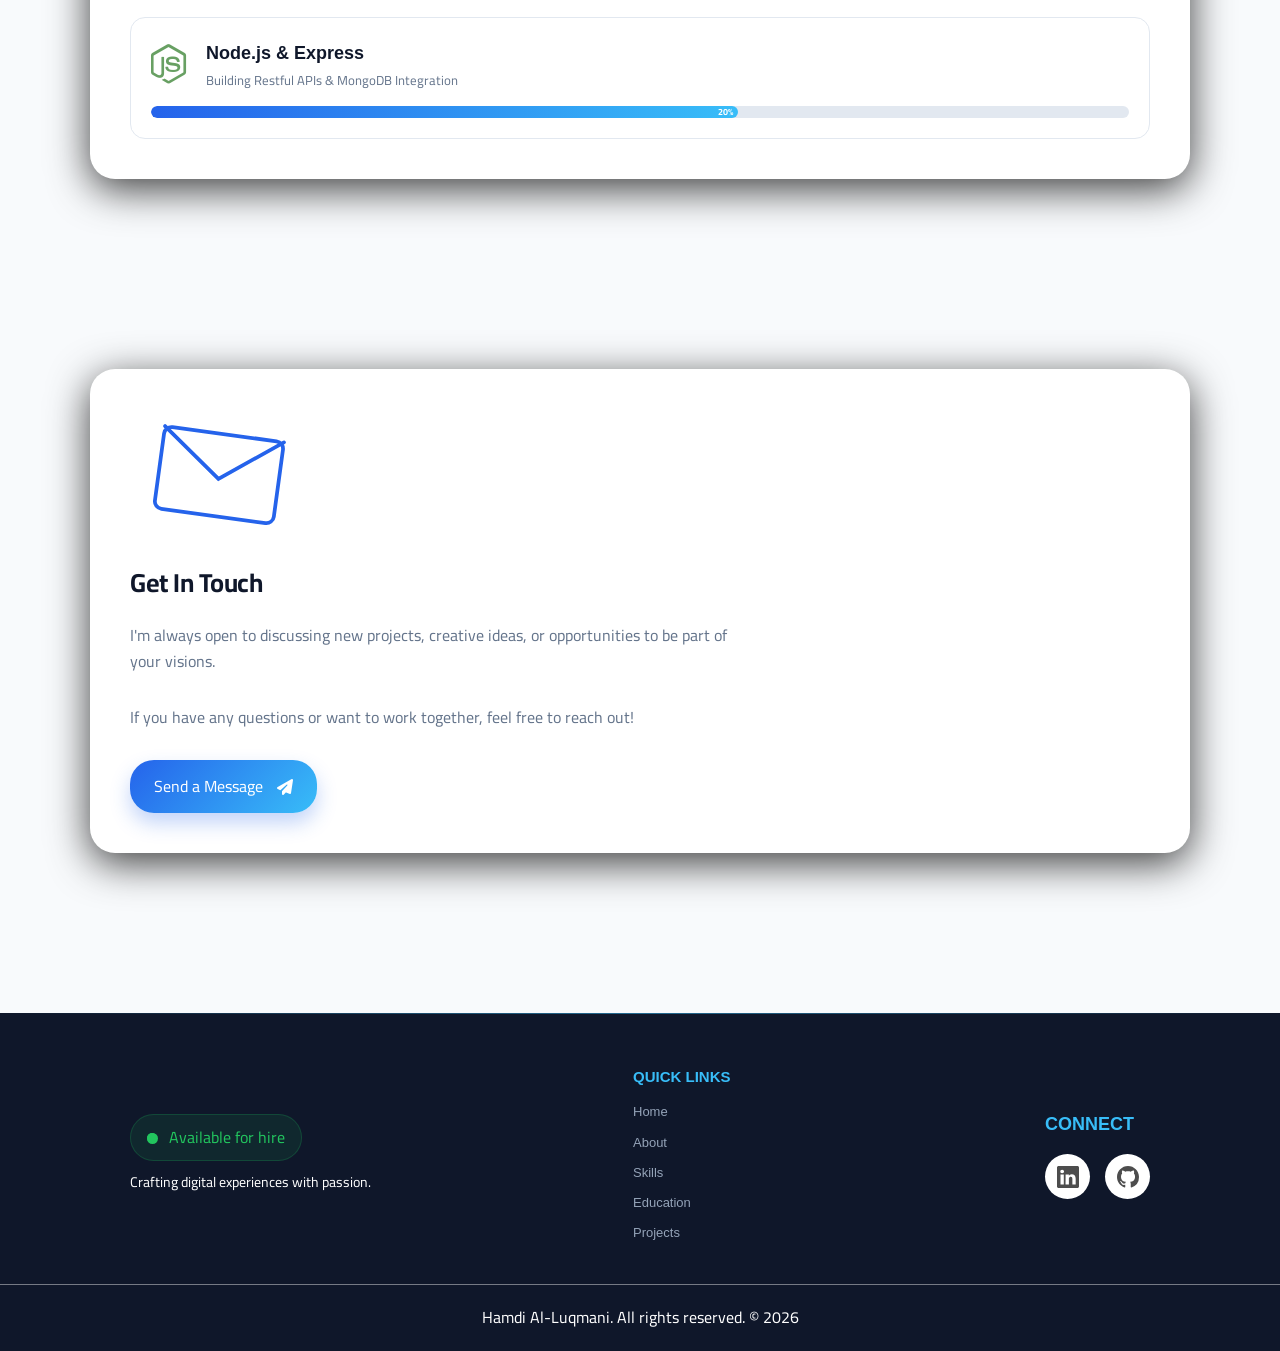
==== commit 7db5f5ef: "Add the translation in the certificates section and modify it" ====
--- a/index.html
+++ b/index.html
@@ -468,7 +468,6 @@
             <!-- Coming Soon card -->
                 <!-- بطاقة قادمة قريبًا -->
             <div class="project-card upcoming-card">
-                <div class="ribbon" id="upcoming-ribbon-projects">Coming Soon</div>
                 <div class="project-thumb-wrap">
                     <div class="upcoming-thumb">
                         <i class="fas fa-plus fa-3x"></i>
@@ -487,7 +486,7 @@
 <!-- ================= قسم الشهادات   ================= -->
 <section id="Certificates" class="container reveal">
     <div class="info-card">
-        <h2 class="section-title">Certificates</h2>
+        <h2 id="Certificates-title"  class="section-title">Certificates</h2>
         <div class="projects-grid certificates-grid">
 
             <div class="project-card">
@@ -495,9 +494,12 @@
                     <img class="project-thumb" src="assets/images/certificates/cert1.jpeg" alt="Certificate 1" loading="lazy">
                         <div class="thumb-overlay"><i class="fas fa-search-plus" aria-hidden="true"></i></div>
                 </div>
-                <h3>Full-Stack Web Development</h3>
-                <p>Professional specialization covering frontend & backend development.</p>
-                <button class="btn btn-primary small-btn view-cert-btn" data-src="assets/images/certificates/cert1.jpeg" aria-label="View Full-Stack Web Development Certificate">View Certificate</button>
+                <h3 id="Certi-1text">A certificate from the (Tuwaiq Academy)</h3>
+                <p  id="Certi-2text">A certificate from the Satr platform affiliated with me (Tuwaiq Academy) presented in HTML.</p>
+                <div class="project-tech">
+                    <span class="tech"><i class="fas fa-circle"></i> HTML</span>
+                </div><br>
+                <button id="Certi-8text" class="btn btn-primary small-btn view-cert-btn" data-src="assets/images/certificates/cert1.jpeg" aria-label="View Full-Stack Web Development Certificate">View Certificate</button>
             </div>
 
             <div class="project-card">
@@ -505,9 +507,12 @@
                     <img class="project-thumb" src="assets/images/certificates/cert2.jpeg" alt="Certificate 2" loading="lazy">
                         <div class="thumb-overlay"><i class="fas fa-search-plus" aria-hidden="true"></i></div>
                 </div>
-                <h3>Frontend Development</h3>
-                <p>Focused on modern HTML, CSS and responsive JavaScript interfaces.</p>
-                <button class="btn btn-primary small-btn view-cert-btn" data-src="assets/images/certificates/cert2.jpeg" aria-label="View Frontend Development Certificate">View Certificate</button>
+                <h3 id="Certi-3text">A certificate from the (Tuwaiq Academy)</h3>
+                <p id="Certi-4text">A certificate from the Satr platform affiliated with me (Tuwaiq Academy) presented in CSS.</p>
+                <div class="project-tech">
+                    <span class="tech"><i class="fas fa-circle"></i> CSS</span>
+                </div><br>
+                <button id="Certi-9text" class="btn btn-primary small-btn view-cert-btn" data-src="assets/images/certificates/cert2.jpeg" aria-label="View Frontend Development Certificate">View Certificate</button>
             </div>
 
             <div class="project-card">
@@ -515,15 +520,17 @@
                     <img class="project-thumb" src="assets/images/certificates/cert3.jpeg" alt="Certificate 3" loading="lazy">
                         <div class="thumb-overlay"><i class="fas fa-search-plus" aria-hidden="true"></i></div>
                 </div>
-                <h3>Security Fundamentals</h3>
-                <p>Basics of web security, authentication, and secure deployment.</p>
-                <button class="btn btn-primary small-btn view-cert-btn" data-src="assets/images/certificates/cert3.jpeg" aria-label="View Security Fundamentals Certificate">View Certificate</button>
+                <h3 id="Certi-5text">A certificate from the (Tuwaiq Academy)</h3>
+                <p id="Certi-6text">A certificate from the Satr platform affiliated with me (Tuwaiq Academy) presented in GIT.</p>
+                <div class="project-tech">
+                    <span class="tech"><i class="fas fa-circle"></i> GIT</span>
+                </div><br>
+                <button id="Certi-7text" class="btn btn-primary small-btn view-cert-btn" data-src="assets/images/certificates/cert3.jpeg" aria-label="View Security Fundamentals Certificate">View Certificate</button>
             </div>
 
             <!-- Coming Soon card for certificates -->
              <!-- بطاقة قادمة قريبًا للشهادات -->
             <div class="project-card upcoming-card">
-                <div class="ribbon" id="upcoming-ribbon-certs">Coming Soon</div>
                 <div class="project-thumb-wrap">
                     <div class="upcoming-thumb">
                         <i class="fas fa-plus fa-3x"></i>
--- a/assets/css/Home.css
+++ b/assets/css/Home.css
@@ -1053,22 +1053,10 @@
     box-shadow: 0 10px 24px rgba(2,6,23,0.24);
 }
 
-/* Coming ribbon for placeholder cards */
-.upcoming-card .ribbon {
-    position: absolute;
-    top: 12px;
-    right: -40px;
-    transform: rotate(22deg);
-    background: linear-gradient(135deg,#06b6d4,#0891b2);
-    color: #fff;
-    padding: 6px 64px;
-    font-weight: 700;
-    box-shadow: 0 8px 20px rgba(2,6,23,0.08);
-    border-radius: 6px;
-    font-size: 12px;
-}
+
 
 /* Upcoming / placeholder card */
+/* بطاقة قادمة / مؤقتة */
 .upcoming-card {
     display: flex;
     flex-direction: column;
@@ -1078,6 +1066,7 @@
     color: #64748b;
     background: linear-gradient(180deg, rgba(245,247,250,0.6), rgba(255,255,255,0.6));
     border-style: dashed;
+    border: 4px dashed rgb(56, 191, 248); 
 }
 .upcoming-card .upcoming-thumb {
     width: 100%;
@@ -1096,30 +1085,22 @@
     height: 96px;
     line-height: 96px;
     border-radius: 12px;
-    box-shadow: 0 10px 22px rgba(2,6,23,0.06);
+    box-shadow: 0 10px 22px rgba(2, 32, 163, 0.336);
     transition: transform 0.28s ease, box-shadow 0.28s ease;
 }
-.upcoming-card .upcoming-thumb i:hover { transform: translateY(-6px) scale(1.03); box-shadow: 0 18px 36px rgba(2,6,23,0.12); }
-.upcoming-card { transition: transform 0.28s ease, box-shadow 0.28s ease; }
-.upcoming-card:hover { transform: translateY(-8px); box-shadow: 0 30px 60px rgba(2,6,23,0.08); }
-.upcoming-card h3 { color: #0f172a; margin-top: 12px; }
-.upcoming-card p { margin-bottom: 8px; color: #6b7280; }
-
-/* Project Icon */
-/* أيقونة المشروع */
-
-.project-icon {
-    width: 50px;
-    height: 50px;
-    background: #eff6ff;
-    color: #2563eb;
-    border-radius: 12px;
-    display: flex;
-    justify-content: center;
-    align-items: center;
-    font-size: 20px;
-    margin-bottom: 20px;
-}
+
+
+
+body.dark .upcoming-card {
+    background: rgba(30, 41, 59, 0.5); 
+    border: 4px dashed rgb(56, 191, 248)!important; 
+    box-shadow: 0 15px 35px rgba(0, 0, 0, 0.3), 
+                0 0 15px rgba(56, 189, 248, 0.1);
+}
+
+body.dark .upcoming-card h3 { color: #f1f5f9; }
+body.dark .upcoming-card p { color: #94a3b8; }
+
 
 /* Project thumbnail styling */
 /* تنسيق صورة المشروع المصغرة */
@@ -1133,7 +1114,6 @@
     display: block;
 }
 
-/* Larger thumbnail container for certificates (still landscape) */
 .certificates-grid .project-thumb-wrap {
     aspect-ratio: 16/9;
     max-height: 600px;
@@ -1147,10 +1127,9 @@
     display: block;
 }
 
-/* indicate image is clickable */
 .project-thumb { cursor: zoom-in; }
 
-/* When project link also uses btn classes, ensure it renders as a button */
+
 .project-link.btn {
     display: inline-flex;
     align-items: center;
@@ -1160,7 +1139,6 @@
 
 .project-link.btn .fas { margin-left: 6px; }
 
-/* small button variant to match site format but compact */
 .btn.small-btn {
     padding: 8px 14px;
     font-size: 14px;
@@ -1183,23 +1161,6 @@
     margin-bottom: 20px;
 }
 
-/* Project Link */
-/* رابط المشروع */
-
-.project-link {
-    font-size: 14px;
-    font-weight: 700;
-    color: #2563eb;
-    text-decoration: none;
-    display: inline-flex;
-    align-items: center;
-    gap: 8px;
-    transition: 0.2s;
-}
-
-.project-link:hover {
-    gap: 12px; 
-}
 
 .project-card:hover {
     transform: translateY(-8px);
@@ -1467,6 +1428,7 @@
 }
 
 /* View certificate button and modal styles */
+/* أنماط زر عرض الشهادة والنموذج */
 .view-cert-btn {
     display: inline-block;
     margin-top: 12px;
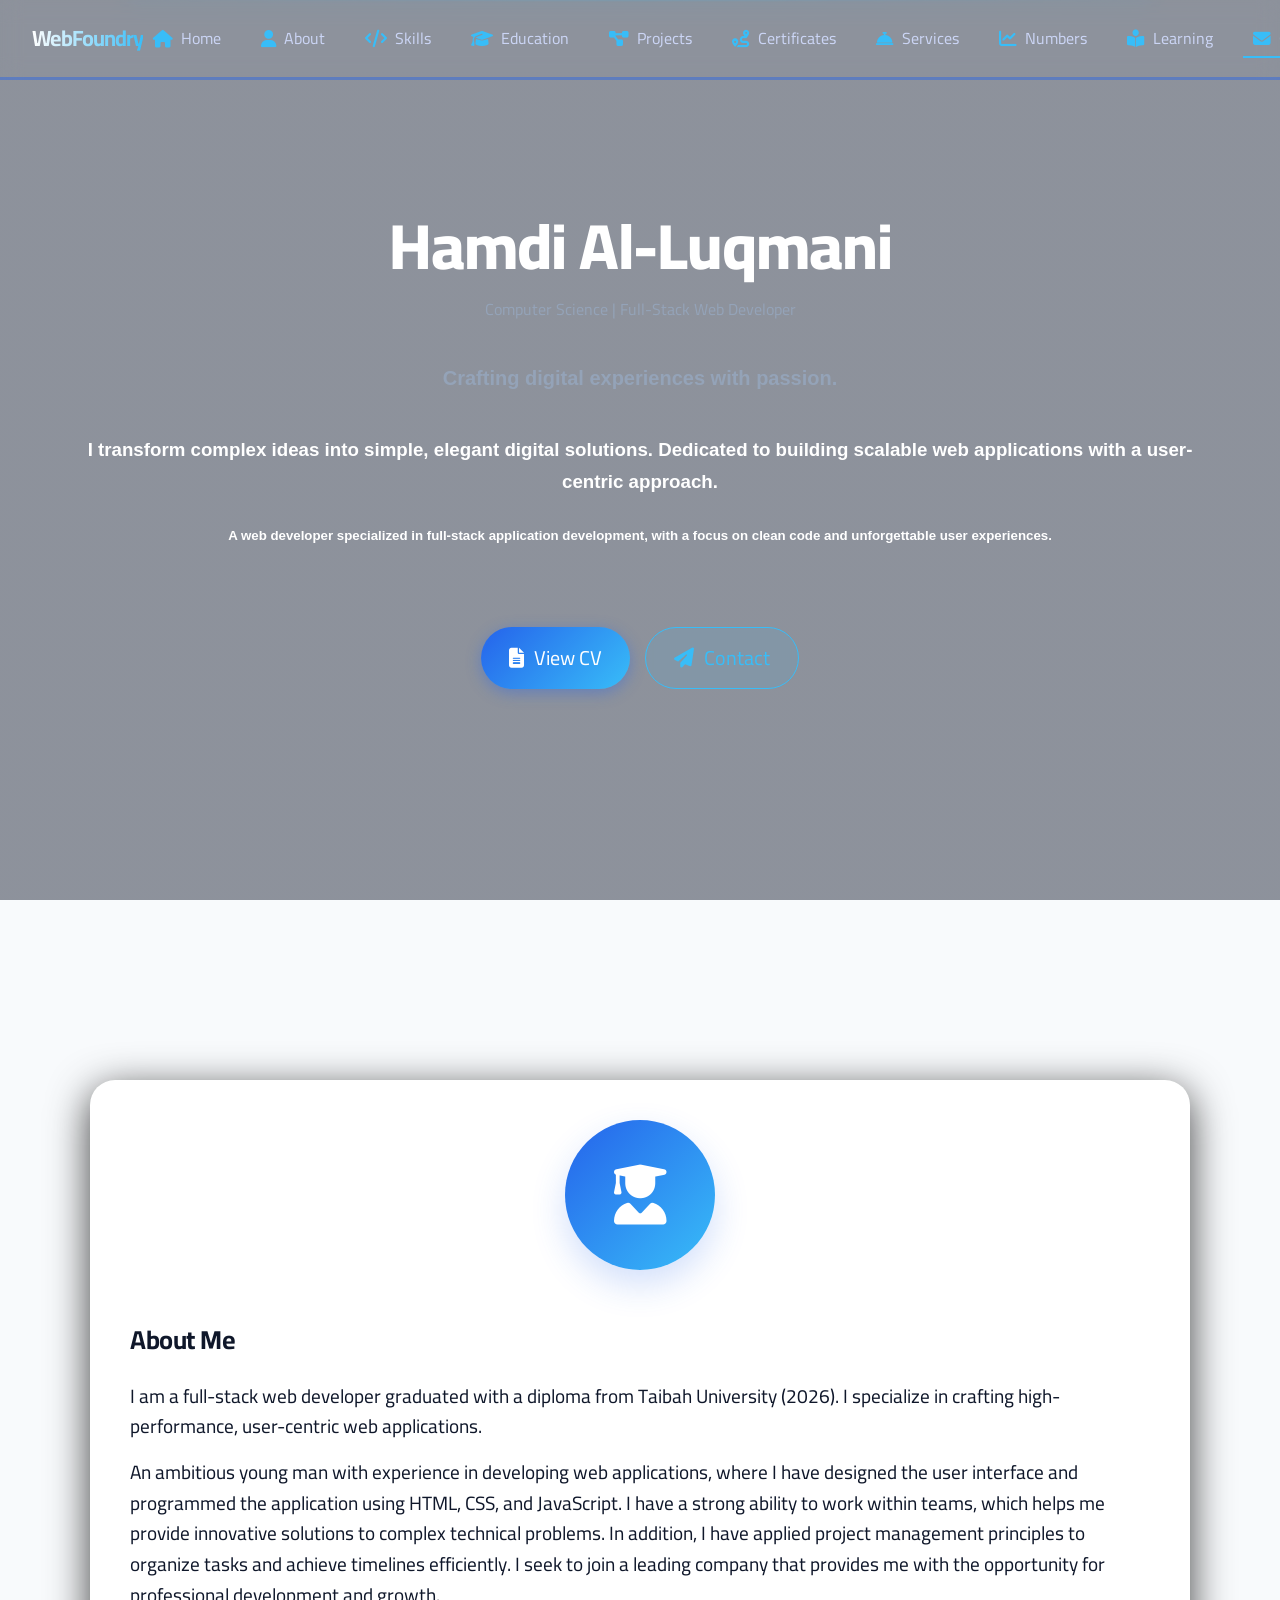
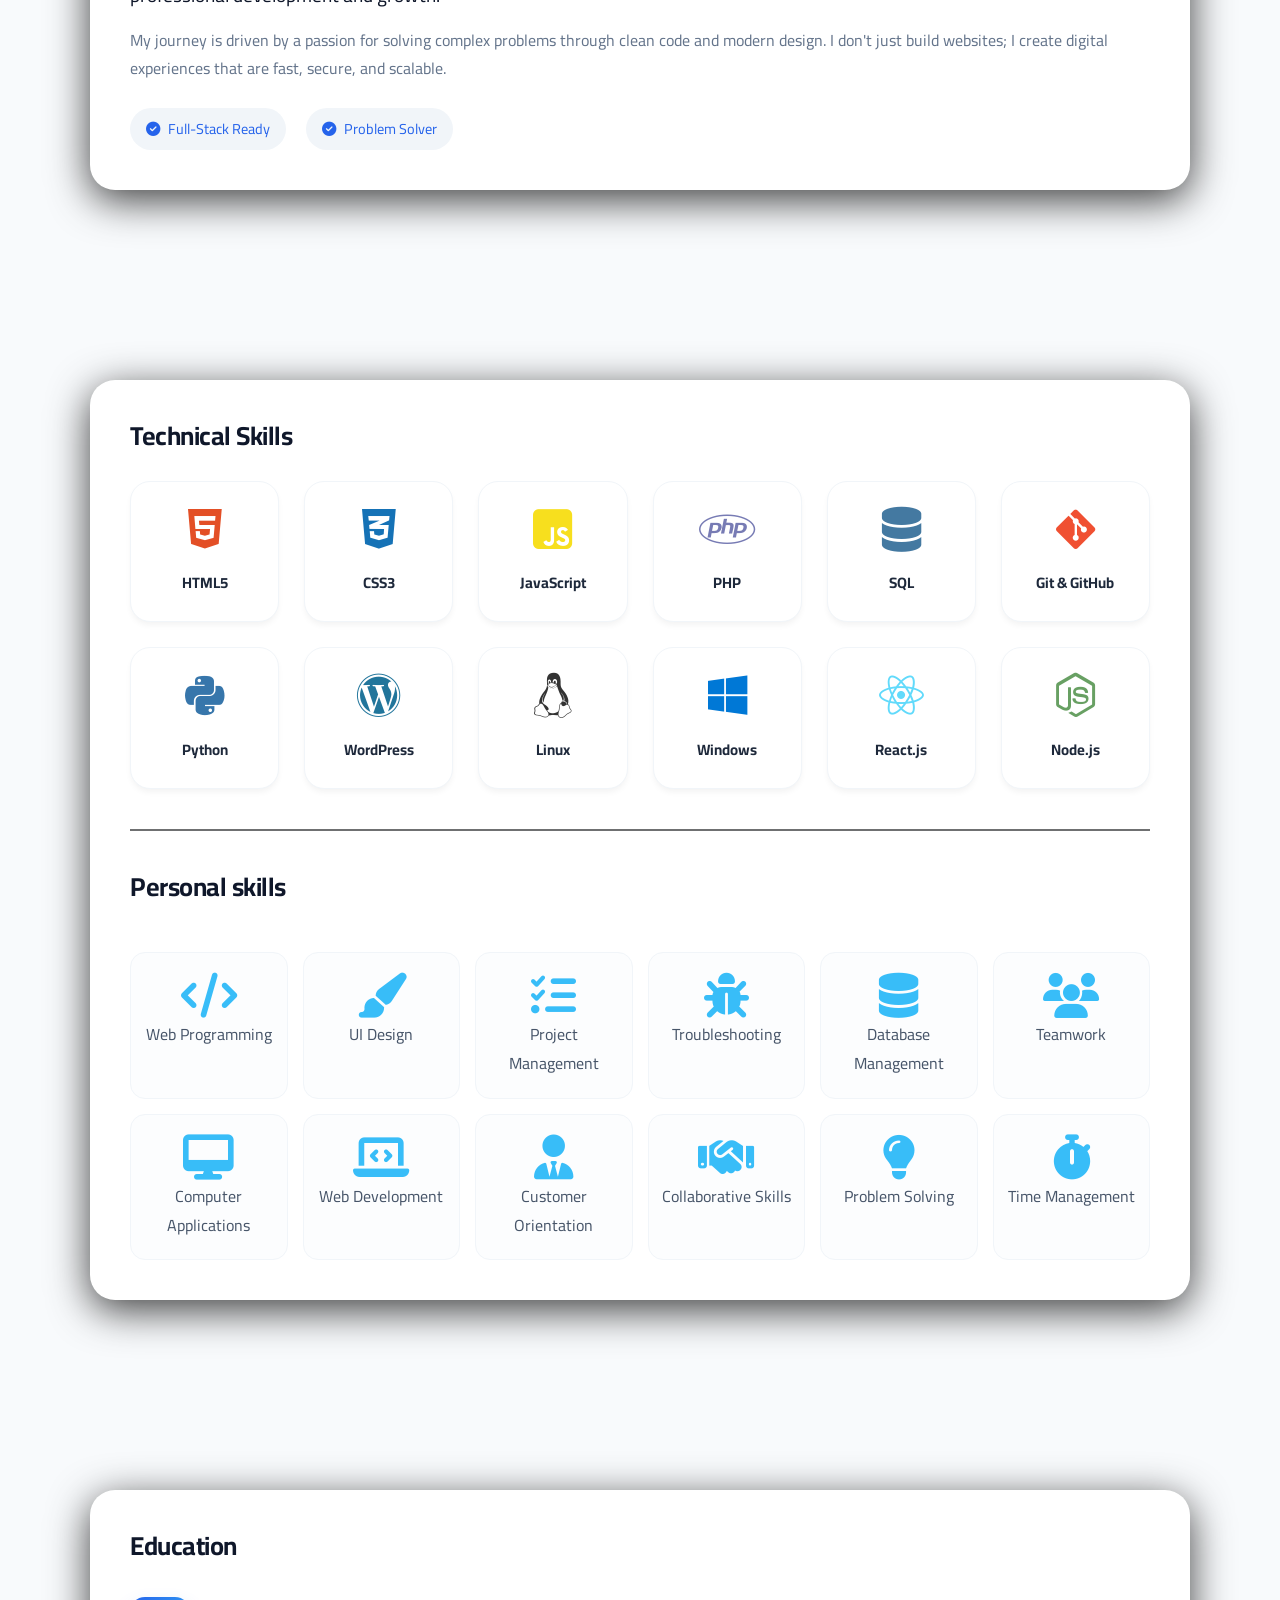
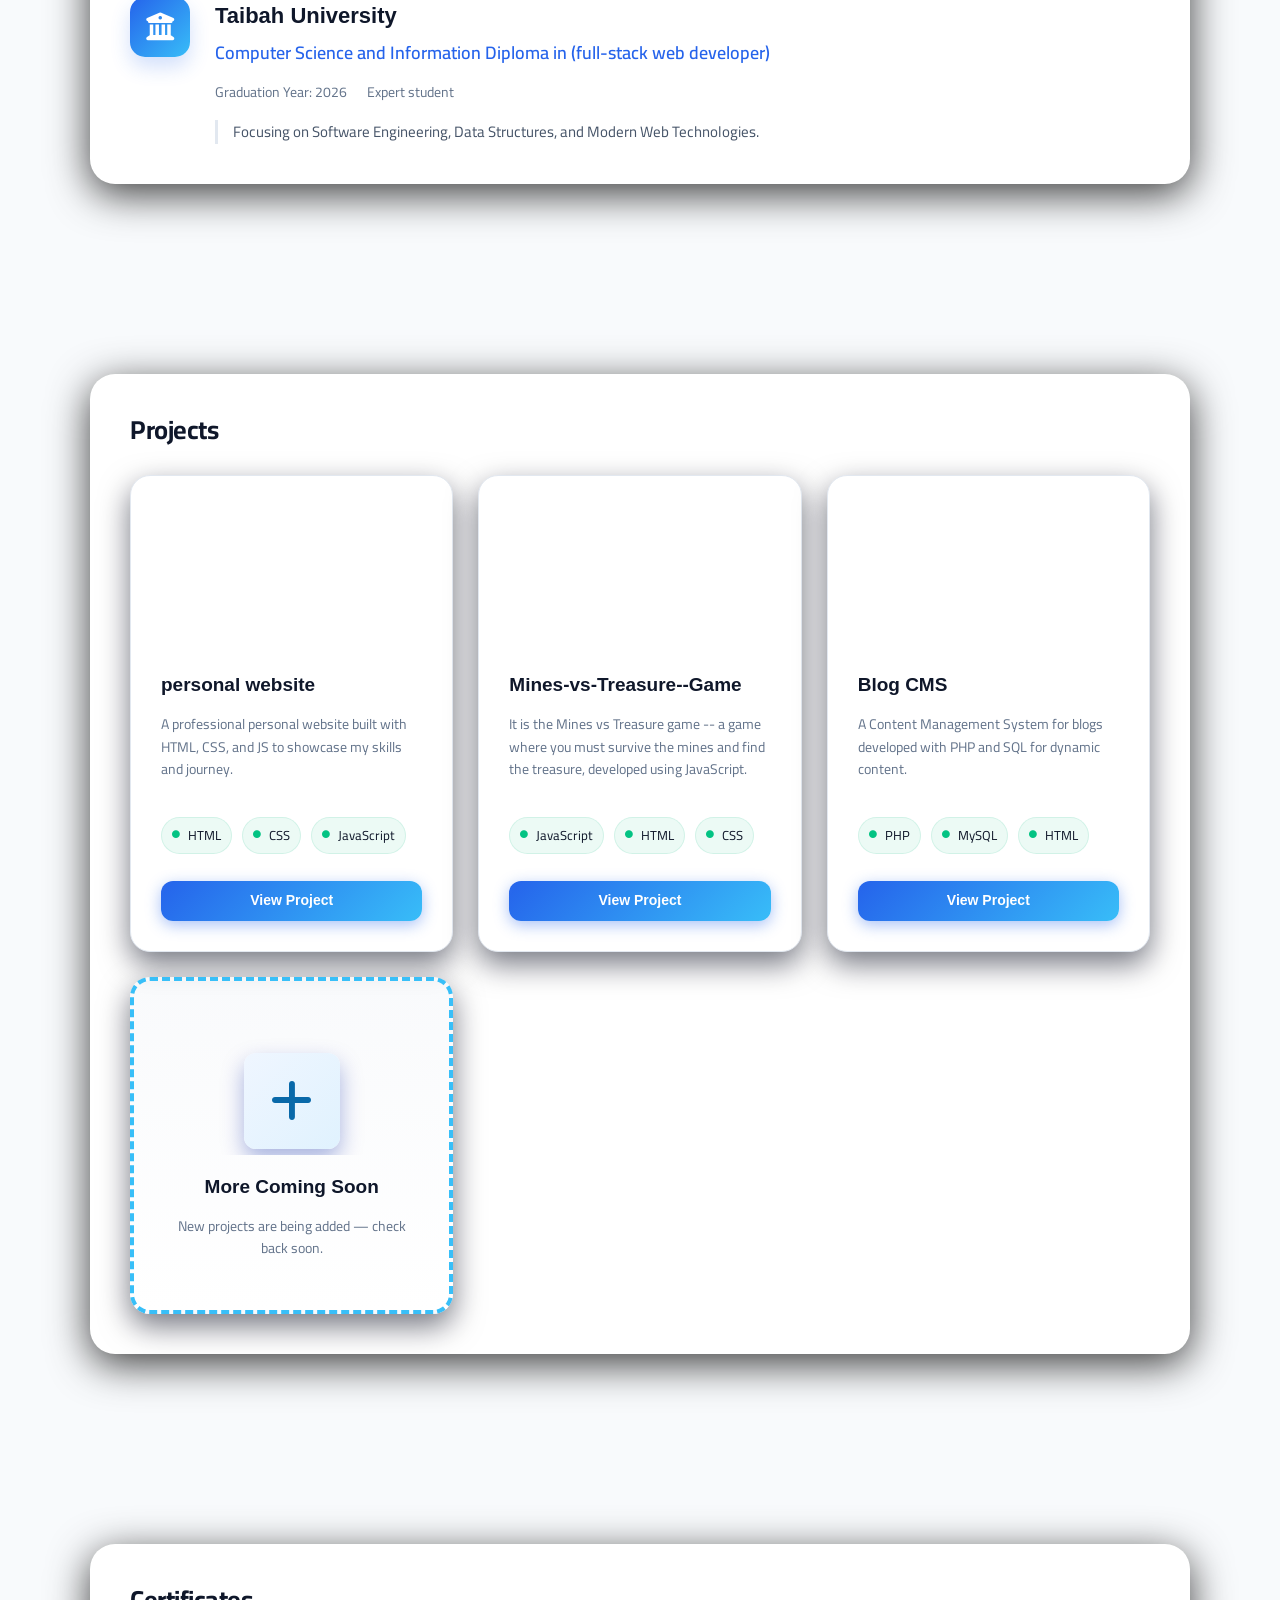
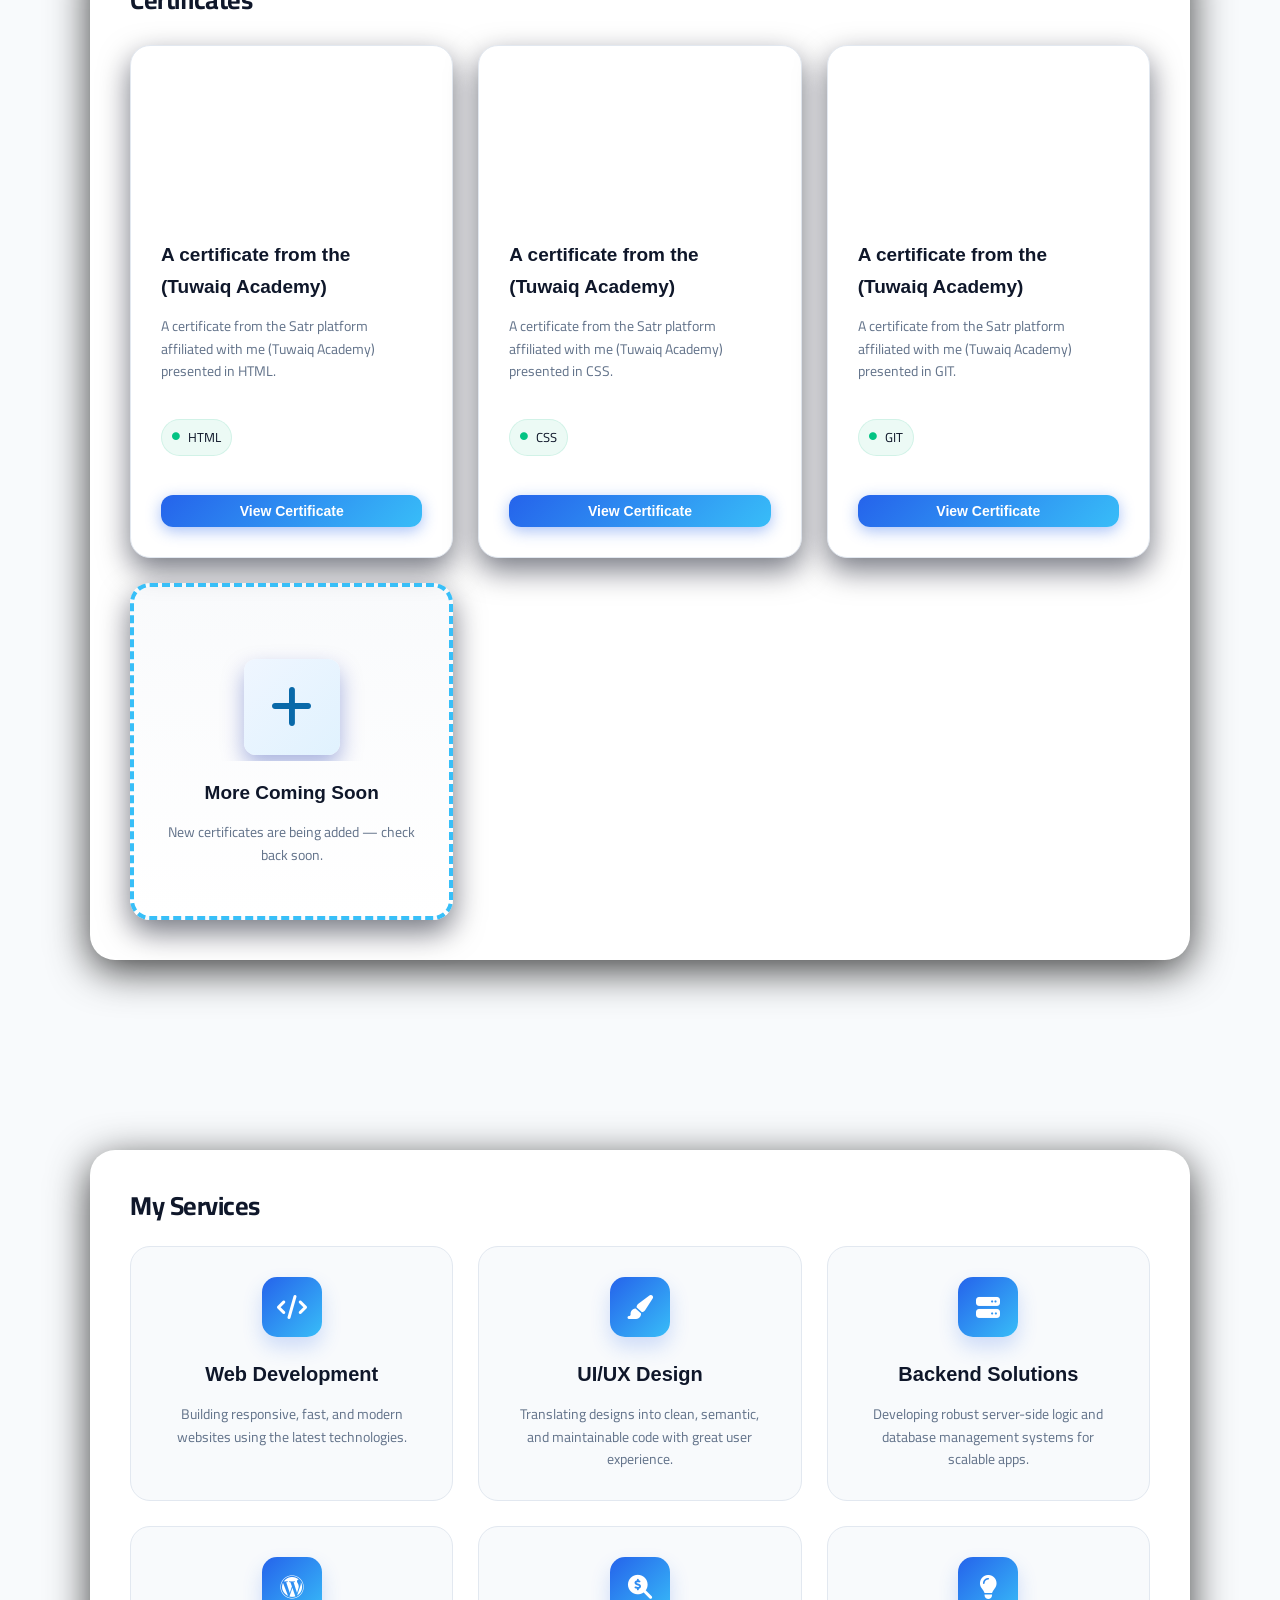
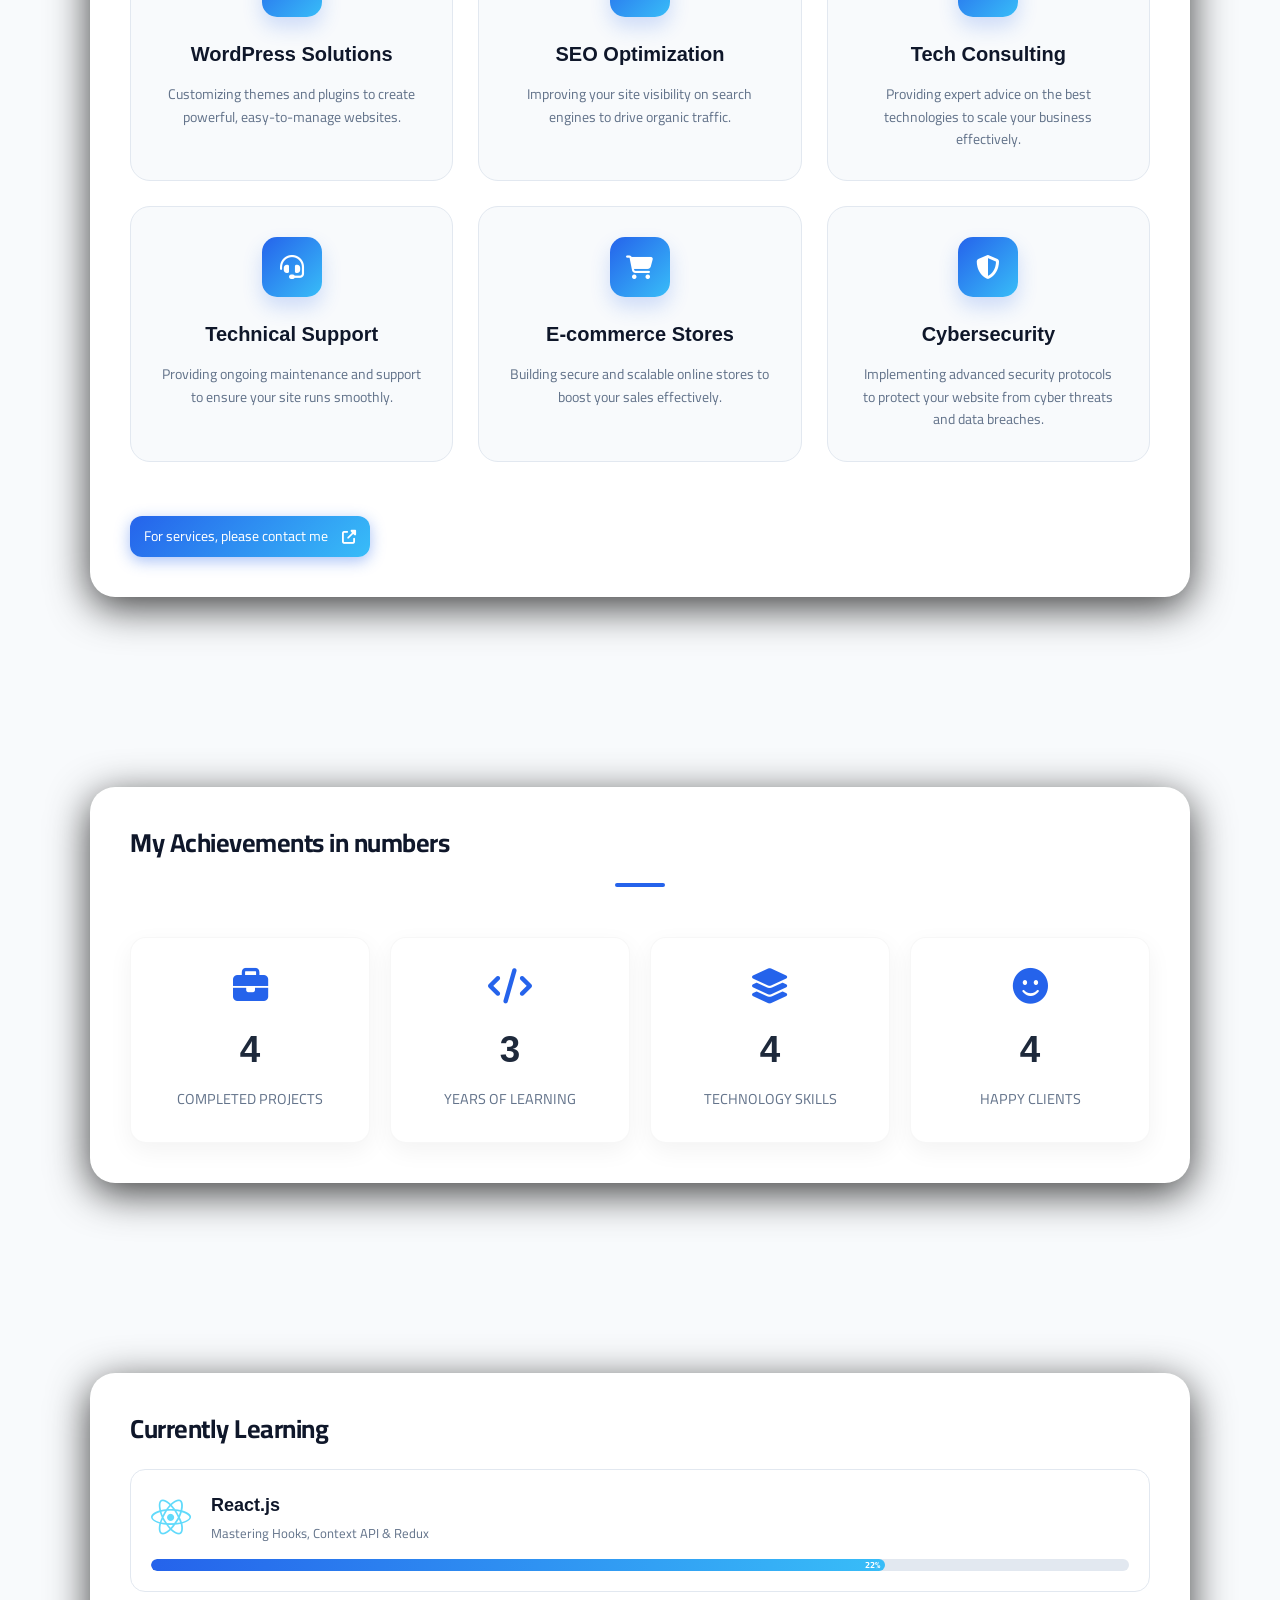
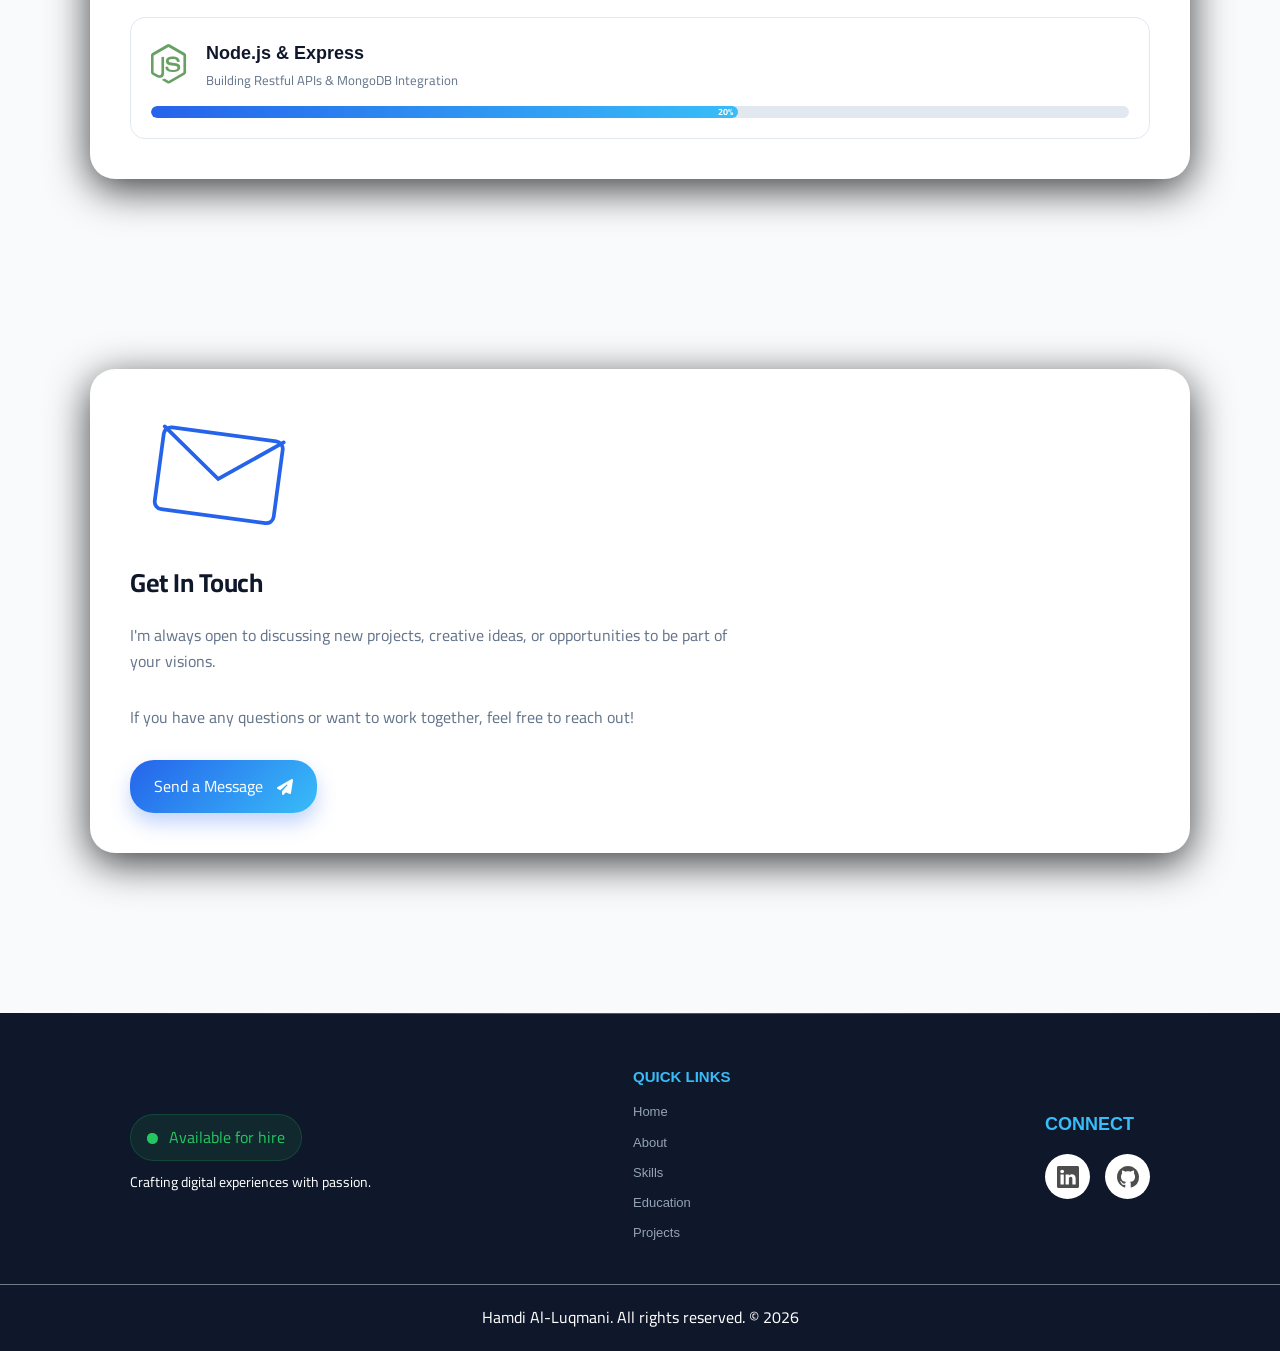
==== commit 35fd0c87: "Simple modifications" ====
--- a/index.html
+++ b/index.html
@@ -441,8 +441,8 @@
                     <img class="project-thumb" src="assets/images/projects/Mines-vs-Treasure---Game.png" alt="Mines vs Treasure game screenshot" loading="lazy">
                         <div class="thumb-overlay"><i class="fas fa-search-plus" aria-hidden="true"></i></div>
                 </div>
-                <h3 id="projects-4text">Mines-vs-Treasure---Game</h3>
-                <p id="projects-5text">It is the Mines vs Treasure game --- a game where you must survive the mines and find the treasure, developed using JavaScript.</p>
+                <h3 id="projects-4text">Mines-vs-Treasure--Game</h3>
+                <p id="projects-5text">It is the Mines vs Treasure game -- a game where you must survive the mines and find the treasure, developed using JavaScript.</p>
                 <div class="project-tech">
                     <span class="tech"><i class="fas fa-circle"></i> JavaScript</span>
                     <span class="tech"><i class="fas fa-circle"></i> HTML</span>
--- a/assets/css/Home.css
+++ b/assets/css/Home.css
@@ -17,10 +17,16 @@
     transition: opacity 0.5s ease-in-out;
 }
 
-img.loaded {
-    opacity: 1;
-}
-
+@keyframes pulse {
+    0% { transform: scale(1) translate(0, 0); }
+    100% { transform: scale(1.2) translate(-50px, 50px); }
+}
+
+/* تأكد من أن المحتوى فوق الخلفية */
+.hero-content {
+    position: relative;
+    z-index: 1;
+}
 
 * {margin:0; padding:0; box-sizing:border-box;}
 body {font-family:'Segoe UI', Tahoma, Geneva, Verdana, sans-serif; background:#f8fafc; color:#475569; line-height:1.7; padding-top:70px; transition:background 0.3s, color 0.3s;}
@@ -1031,7 +1037,6 @@
 
 .project-card { position: relative; }
 
-/* Thumbnail hover overlay */
 .project-thumb-wrap { position: relative; }
 .thumb-overlay {
     position: absolute;
@@ -1497,156 +1502,6 @@
     color: #fff;
     box-shadow: 0 6px 20px rgba(0,0,0,0.6);
 }
-
-
-/* =========== Timeline Section Formatting =========== */
-/* =========== تنسيق قسم  رحلتي  ========== */
-
-.timeline-wrapper, .timeline-container {
-    width: 100%;
-    max-width: 900px;      
-    margin-top: 20px;
-}
-
-/* The main line of the timeline */
-/* الخط الرئيسي للمخطط الزمني */
-
-.timeline-container {
-    position: relative;
-    max-width: 800px;
-    margin: 40px auto;
-    padding-left: 50px;
-    border-left: 3px solid #e2e8f0; 
-}
-
-.timeline-item {
-    position: relative;
-    margin-bottom: 50px;
-    transition: 0.4s;
-}
-
-/* The bright spot on the line */
-/* النقطة المضيئة على الخط */
-
-.timeline-dot {
-    position: absolute;
-    left: -67px; 
-    width: 35px;
-    height: 35px;
-    background: white;
-    border: 3px solid #2563eb;
-    border-radius: 50%;
-    display: flex;
-    align-items: center;
-    justify-content: center;
-    color: #2563eb;
-    font-size: 0.9rem;
-    z-index: 10;
-    transition: 0.4s;
-    box-shadow: 0 0 10px rgba(37, 99, 235, 0.2);
-}
-
-.timeline-date {
-    font-weight: 800;
-    color: #2563eb;
-    margin-bottom: 10px;
-    font-size: 1.1rem;
-}
-
-/* Glass card design */
-/* تصميم البطاقة الزجاجي */
-
-.timeline-content {
-    background: #ffffff;
-    padding: 25px;
-    border-radius: 20px;
-    border: 1px solid #e2e8f0;
-    box-shadow: 0 5px 15px rgba(0,0,0,0.02);
-    transition: 0.4s;
-}
-
-.timeline-content h3 {
-    margin-top: 0;
-    color: #1e293b;
-    font-size: 1.3rem;
-}
-
-.timeline-content p {
-    color: #64748b;
-    margin-bottom: 0;
-    line-height: 1.6;
-}
-
-.timeline-item:hover .timeline-content {
-    transform: translateX(10px);
-    border-color: #38bdf8;
-    box-shadow: 0 10px 25px rgba(56, 189, 248, 0.1);
-}
-
-.timeline-item:hover .timeline-dot {
-    background: #2563eb;
-    color: white;
-    transform: scale(1.2);
-    box-shadow: 0 0 20px rgba(37, 99, 235, 0.4);
-}
-
-.timeline-item.highlight .timeline-dot {
-    background: #2563eb;
-    color: white;
-    animation: pulse-blue 2s infinite;
-}
-
-@keyframes pulse-blue {
-    0% { box-shadow: 0 0 0 0 rgba(37, 99, 235, 0.4); }
-    70% { box-shadow: 0 0 0 15px rgba(37, 99, 235, 0); }
-    100% { box-shadow: 0 0 0 0 rgba(37, 99, 235, 0); }
-}
-
-/* When converting to Arabic */
-/* عند التحويل الي العربي*/
-
-[lang="ar"] .journey-section {
-    direction: rtl;
-    text-align: right;
-}
-
-[lang="ar"] .timeline-wrapper,
-[lang="ar"] .timeline-container {
-    border-left: none !important; 
-    border-right: 2px solid #e2e8f0; 
-    padding-left: 0 !important;
-    padding-right: 40px; 
-    margin-left: 0 !important;
-    margin-right: 30px; 
-}
-
-[lang="ar"] .node-dot,
-[lang="ar"] .timeline-dot {
-    left: auto !important; 
-    right: -51px; 
-}
-
-[lang="ar"] .node-content {
-    margin-left: 0 !important;
-    margin-right: 10px; 
-    text-align: right;
-}
-
-[lang="ar"] .node-year {
-    text-align: right;
-    display: block;
-}
-
-/* الوضع الداكن (Dark Mode) */
-
-body.dark .timeline-container { border-left-color: #334155; }
-body.dark .timeline-content {
-    background: #1e293b;
-    border-color: #334155;
-}
-body.dark .timeline-content h3 { color: #f1f5f9; }
-body.dark .timeline-content p { color: #94a3b8; }
-body.dark .timeline-dot { background: #0f172a; border-color: #38bdf8; color: #38bdf8; }
 
 
 /* =========== Learning Section Formatting ============ */
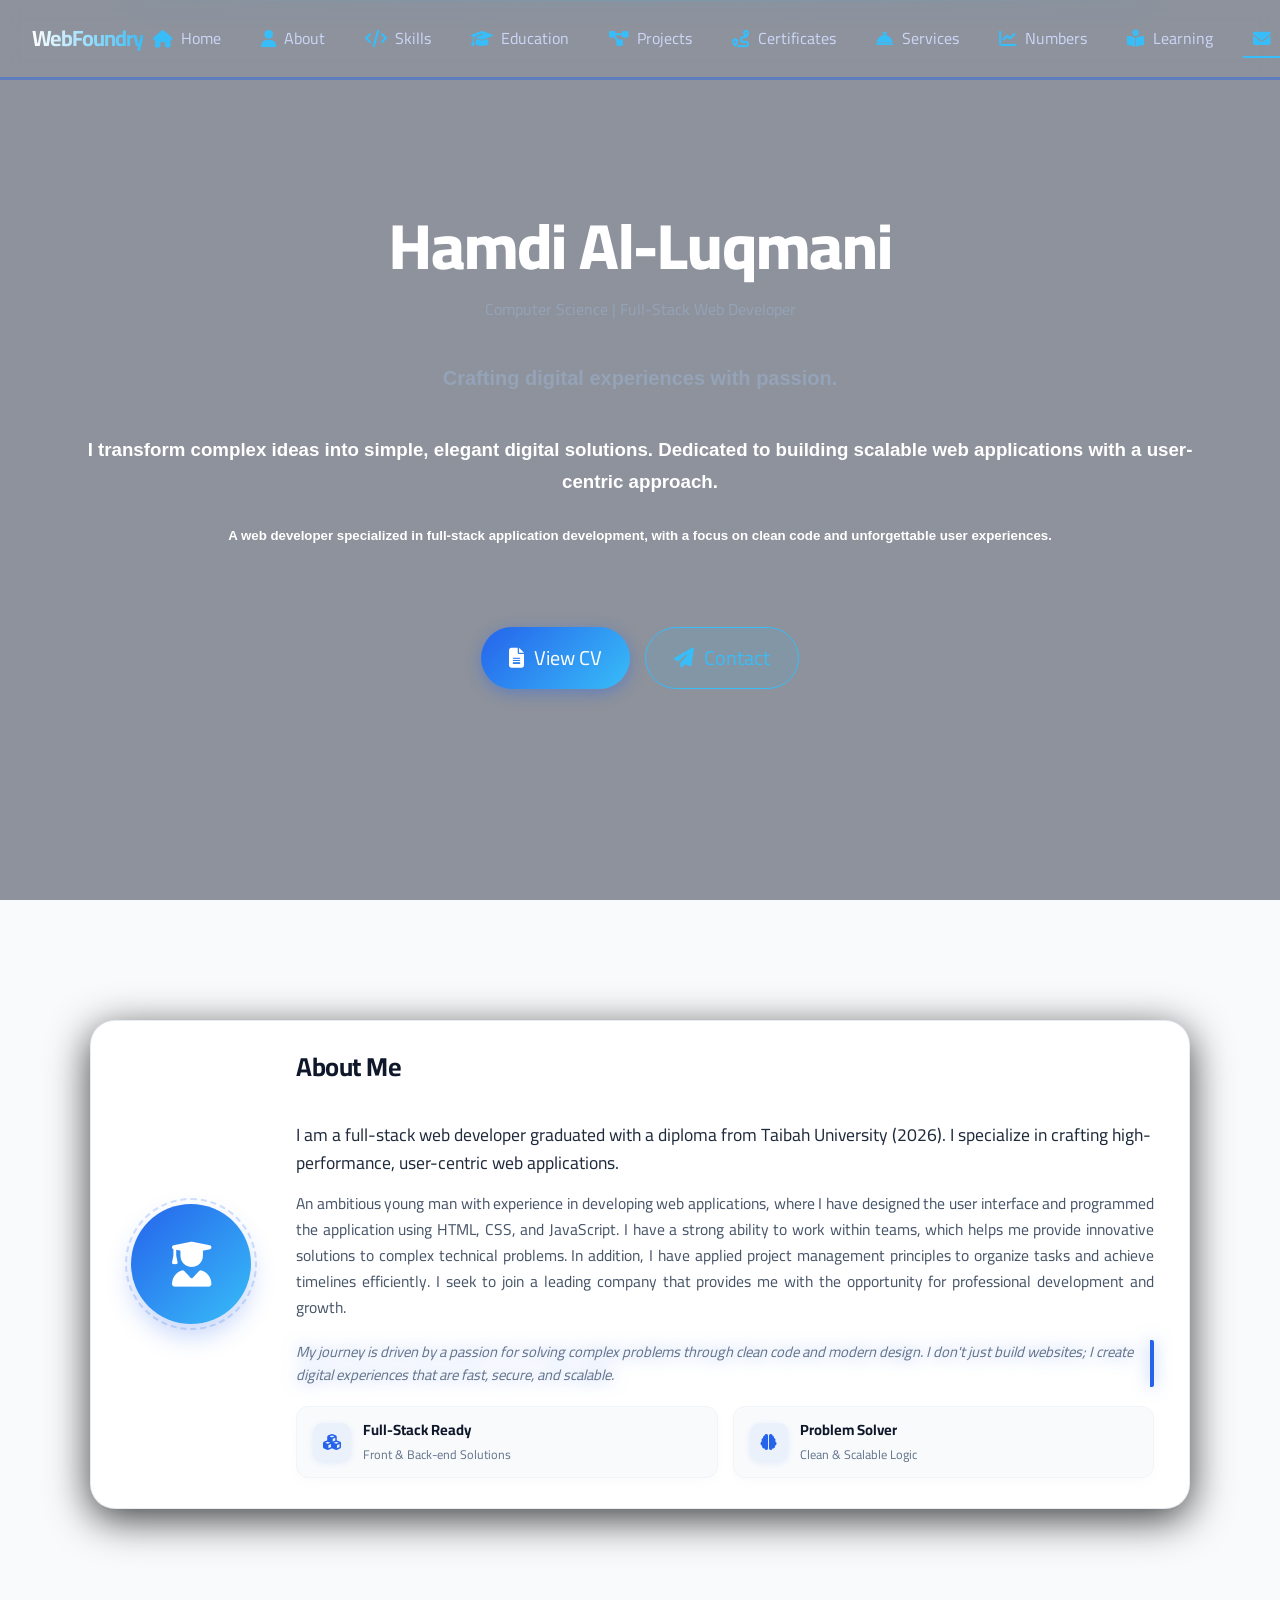
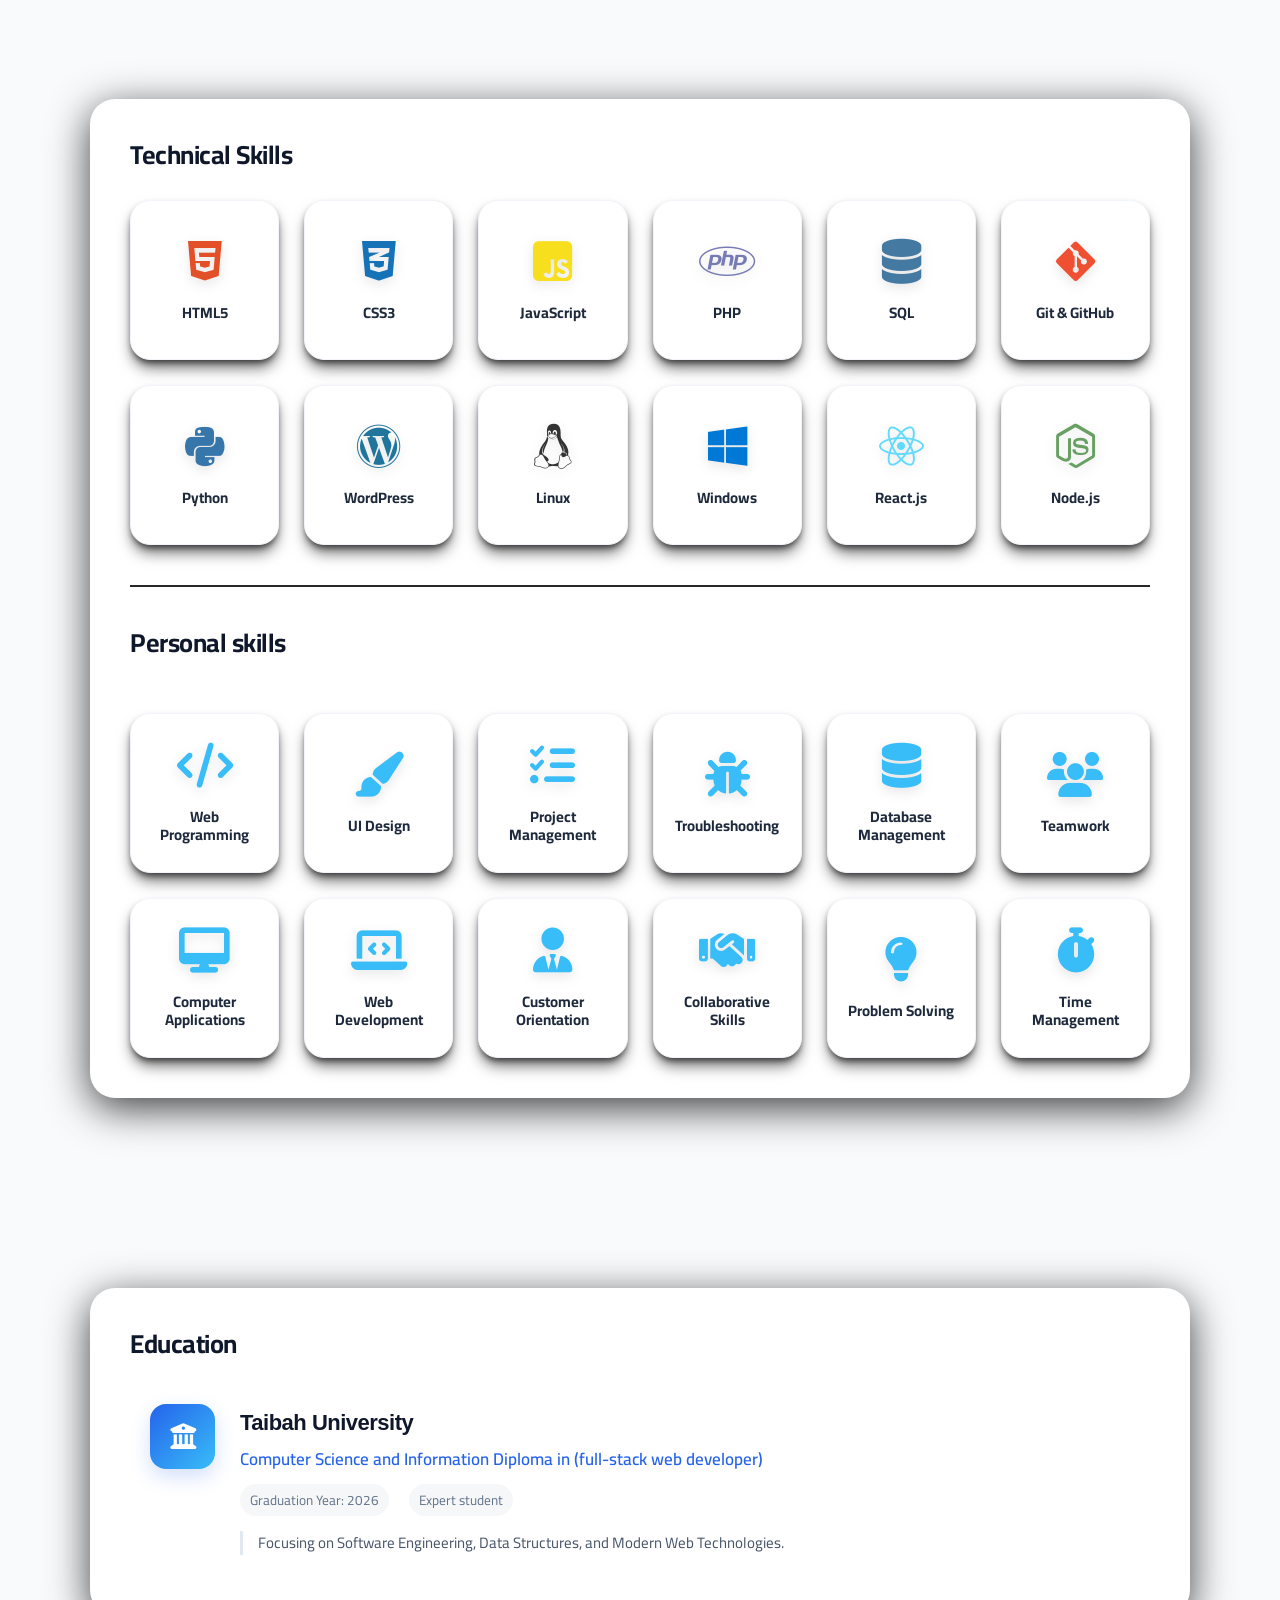
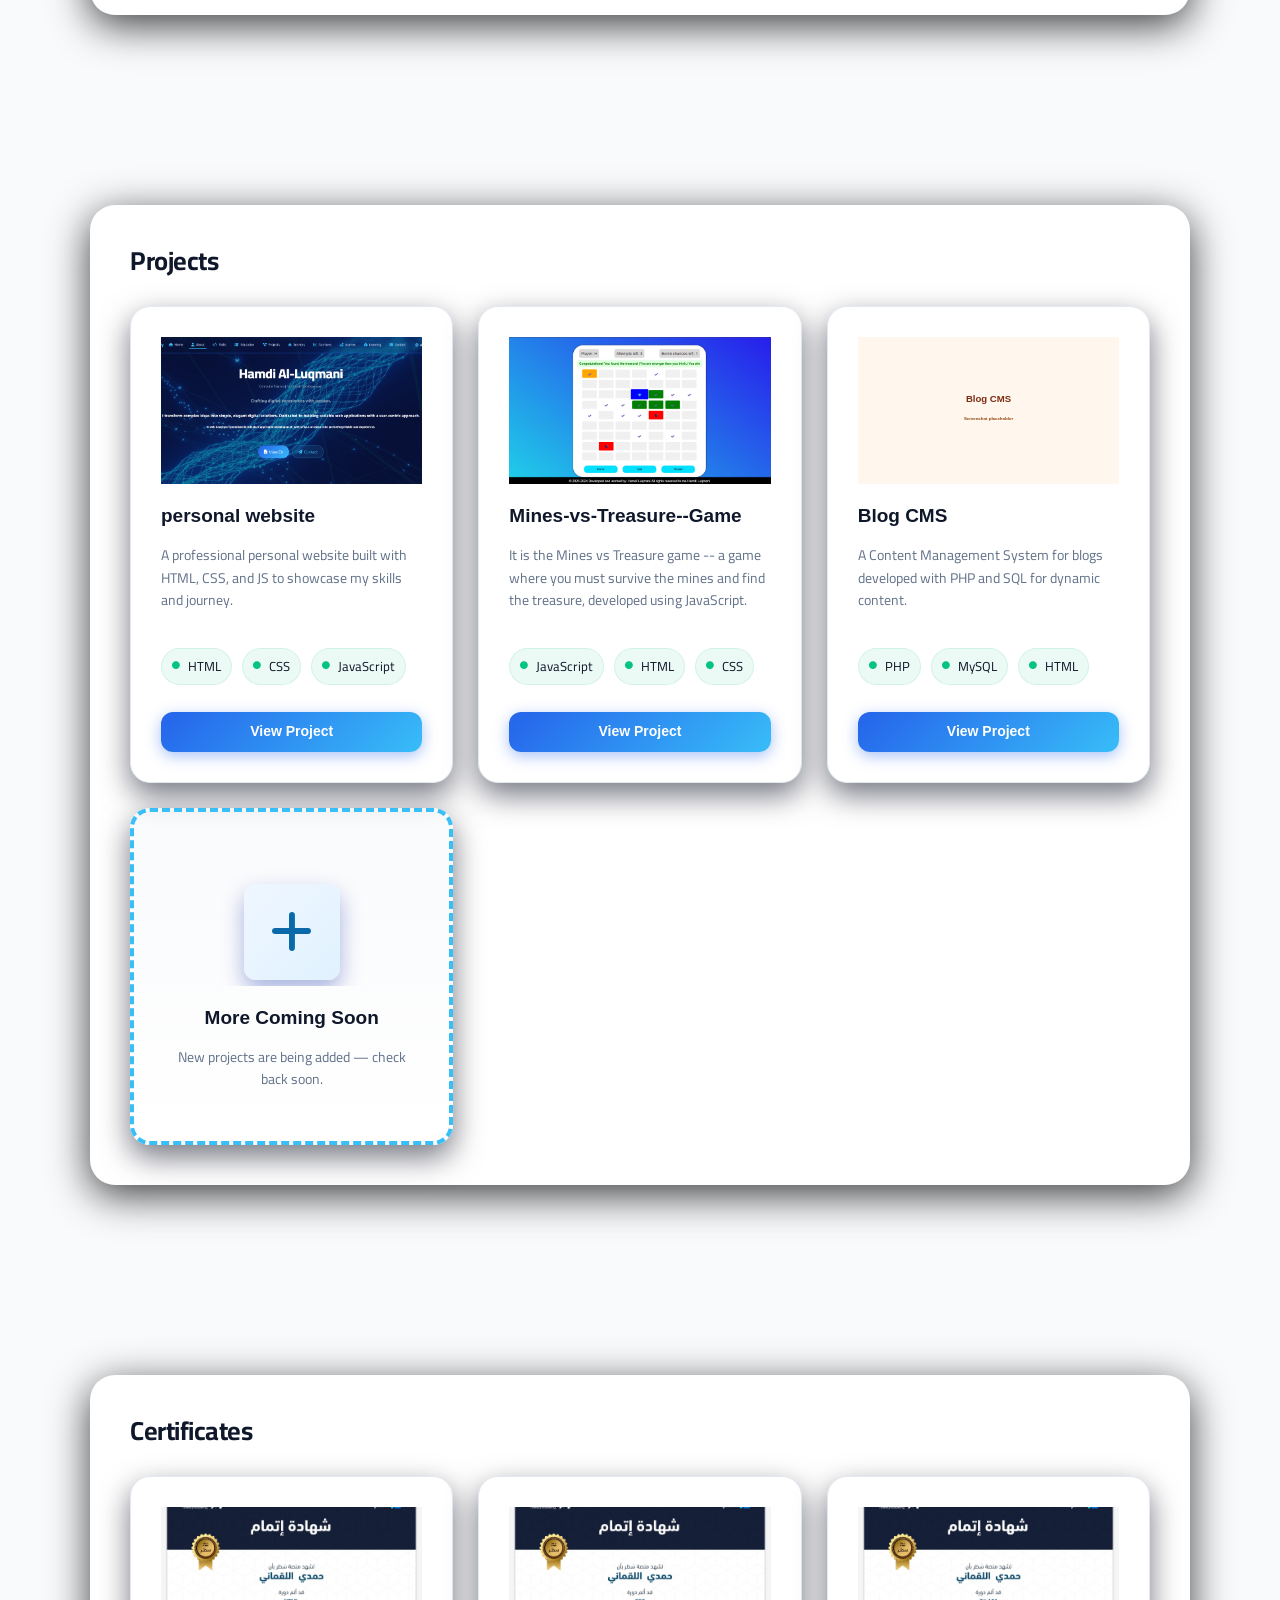
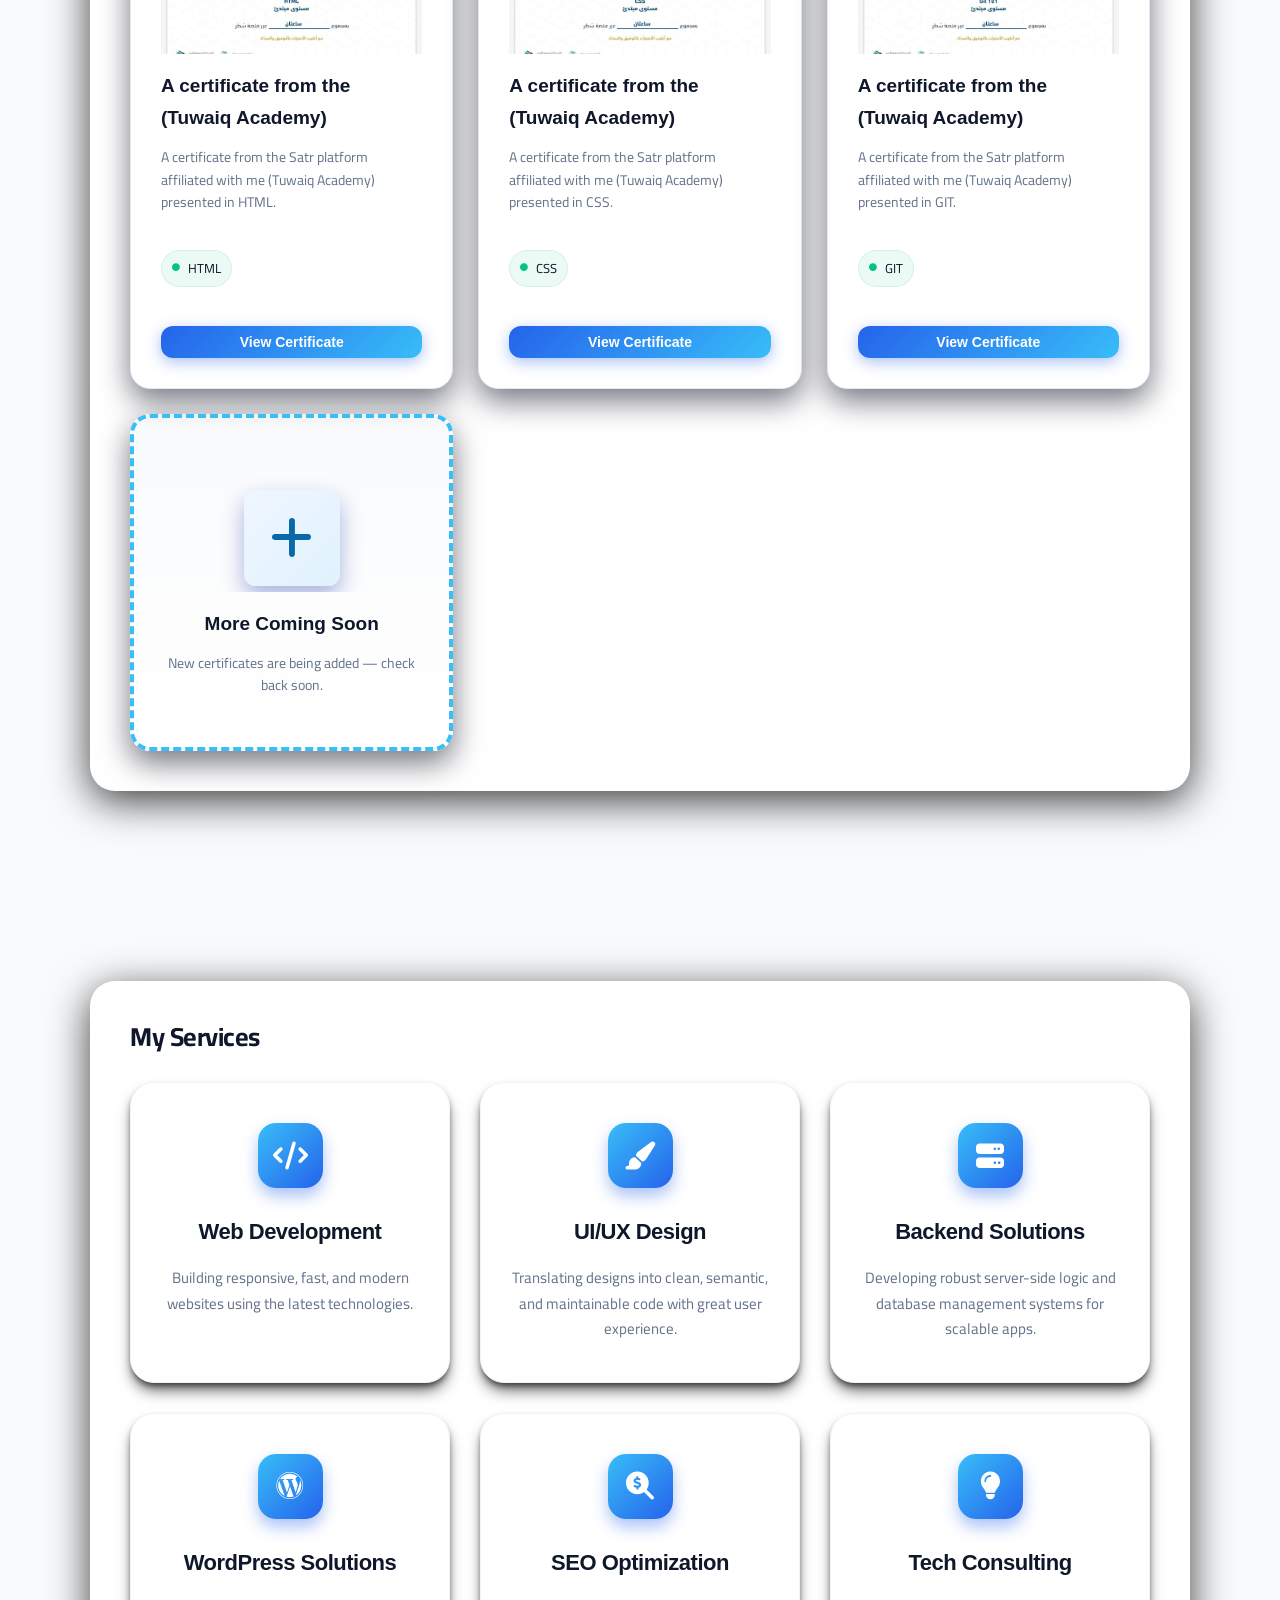
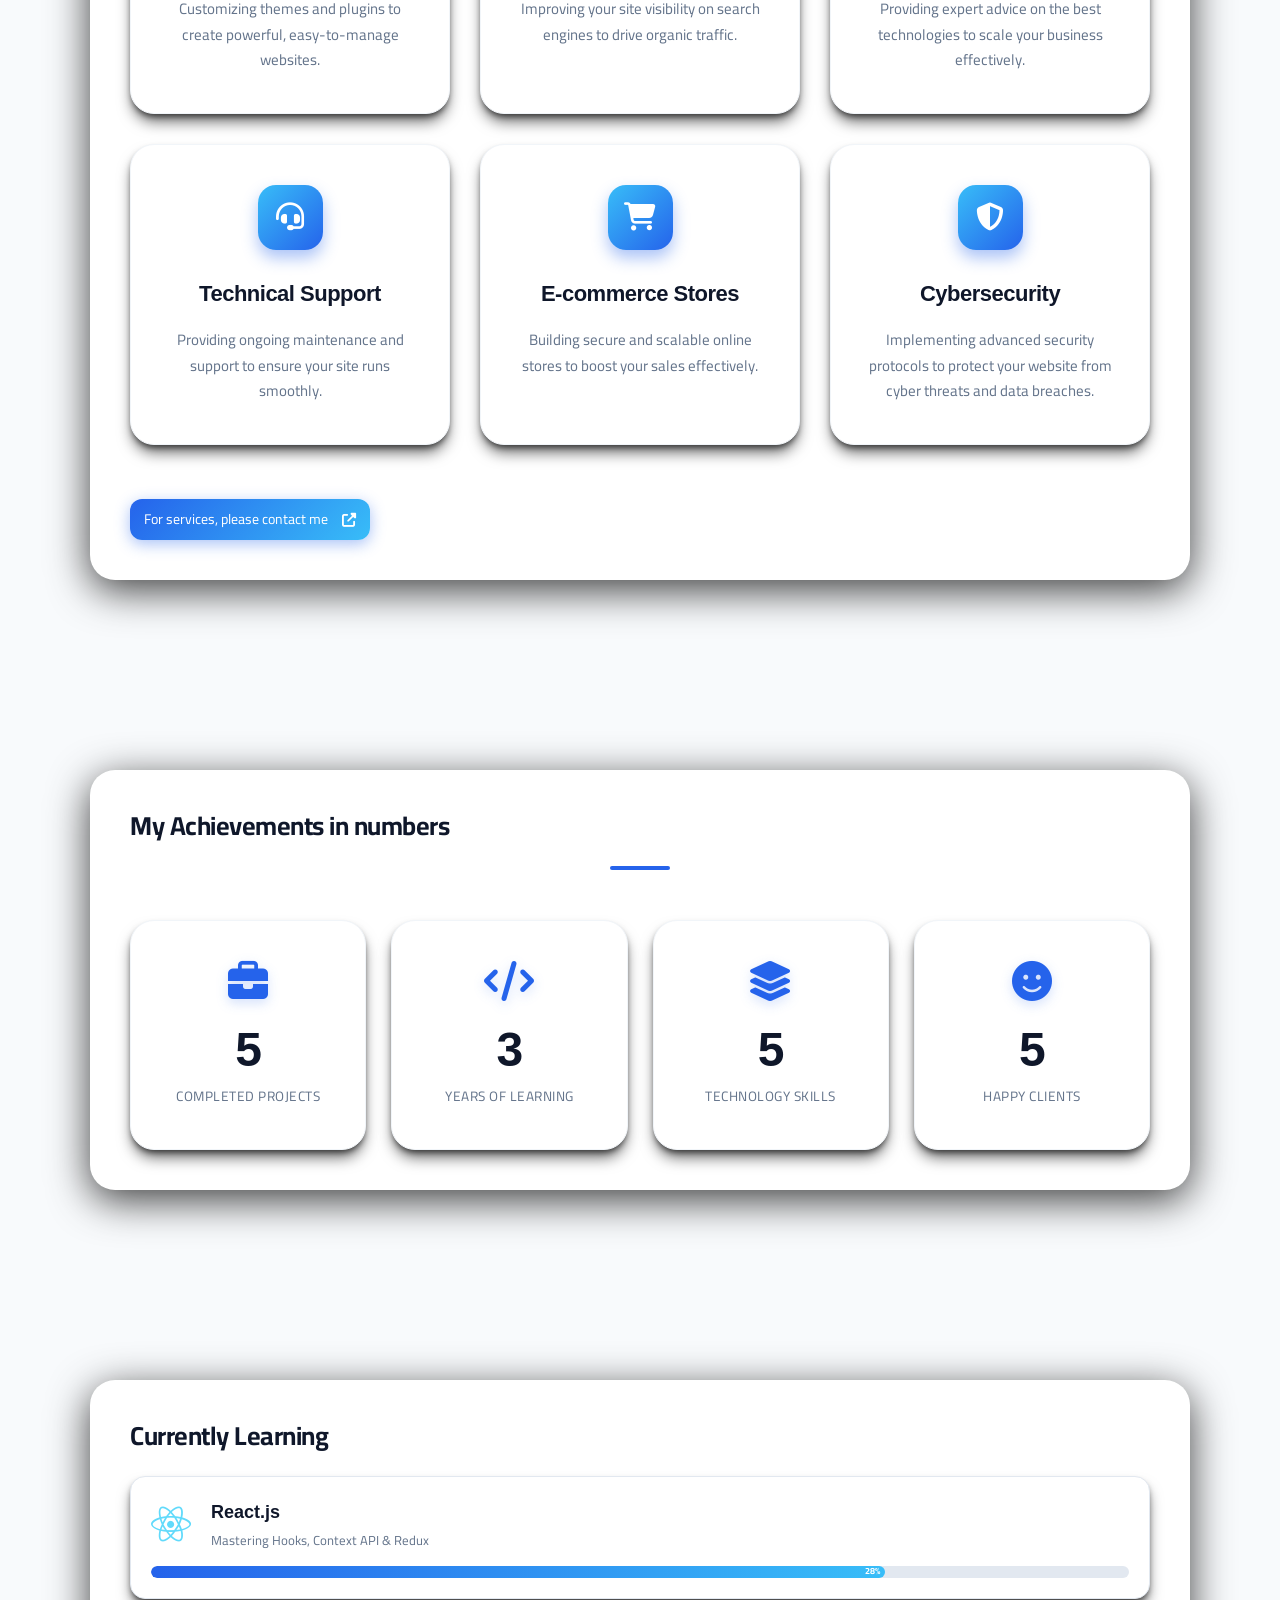
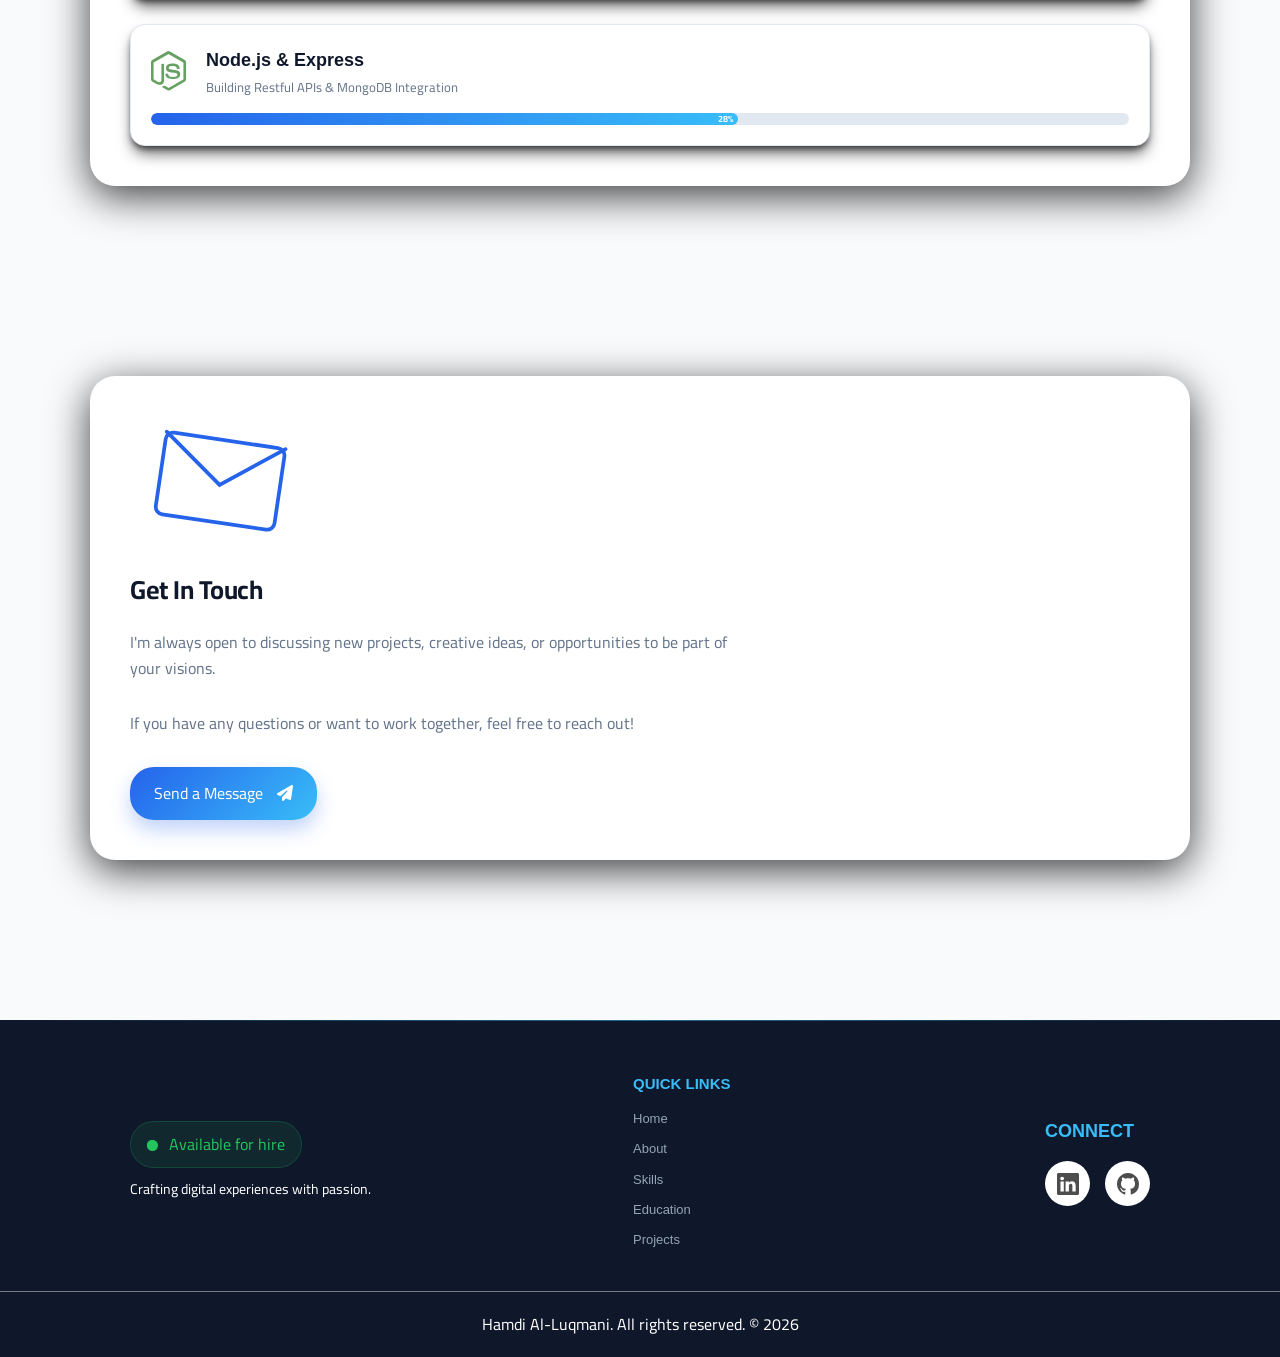
==== commit dadd409e: "Edit in sections" ====
--- a/index.html
+++ b/index.html
@@ -142,7 +142,7 @@
 
 
 <!-- =================   about me Sector  ================= -->
- <!-- =================  قسم عني   ================= -->
+ <!-- =================  قسم عني   ================= 
 
 <section id="about" class="container reveal">
 
@@ -216,6 +216,58 @@
 
     </div>
 
+</section>-->
+
+<section id="about" class="container reveal">
+    <div class="info-card about-wrapper compact-premium">
+
+        <div class="about-image">
+            <div class="profile-circle-wrapper">
+                <div class="profile-circle">
+                    <i class="fas fa-user-graduate"></i>
+                </div>
+                <div class="circle-deco"></div>
+            </div>
+        </div>
+
+        <div class="about-content">
+            <h2 id="about-title" class="section-title">About Me</h2>
+
+            <p id="about-1text" class="lead-text">
+                I am a <strong>full-stack web developer</strong> graduated with a diploma from Taibah University (2026).
+                I specialize in crafting high-performance, user-centric web applications.
+            </p>
+
+            <p id="about-2text" class="body-desc">
+                An ambitious young man with experience in developing web applications, where I have designed the user interface and programmed the application using HTML, CSS, and JavaScript.
+                I have a strong ability to work within teams, providing innovative solutions to complex technical problems. Additionally, 
+                I apply project management principles to organize tasks and achieve timelines efficiently, seeking to join a leading company for professional development.
+            </p>
+
+            <p id="about-3text" class="sub-text">
+                My journey is driven by a passion for solving complex problems through clean code and modern design.
+                I create digital experiences that are fast, secure, and scalable.
+            </p>
+
+            <div class="about-highlights-grid">
+                <div class="highlight-card">
+                    <div class="card-icon"><i class="fas fa-cubes"></i></div>
+                    <div class="card-info">
+                        <span class="card-title" id="about-4text">Full-Stack Ready</span>
+                        <span class="card-subtitle">Front & Back-end Solutions</span>
+                    </div>
+                </div>
+                <div class="highlight-card">
+                    <div class="card-icon"><i class="fas fa-brain"></i></div>
+                    <div class="card-info">
+                        <span class="card-title" id="about-5text">Problem Solver</span>
+                        <span class="card-subtitle">Clean & Scalable Logic</span>
+                    </div>
+                </div>
+            </div>
+        </div>
+
+    </div>
 </section>
 
 <!-- =================    skills Sector ================= -->
--- a/assets/css/Home.css
+++ b/assets/css/Home.css
@@ -636,7 +636,7 @@
 
 
 /* ========== About Section Formatting =========== */
-/* ========== تنسيق قسم عني  =========== */
+/* ========== تنسيق قسم عني  =========== 
 
 .about-wrapper {
   margin-top: 100px;
@@ -713,55 +713,397 @@
         justify-content: center;
         flex-wrap: wrap;
     }
-}
-
+}*/
+
+
+.compact-premium * {
+    box-sizing: border-box;
+    word-wrap: break-word;
+    word-break: break-word;
+}
+
+.about-wrapper.compact-premium {
+    margin-top: 40px;
+    display: flex;
+    align-items: center;
+    gap: 40px;
+    padding: 30px 35px !important;
+    border-radius: 20px;
+    background: #ffffff;
+    border: 1px solid rgba(226, 232, 240, 0.8);
+    box-shadow: 0 15px 35px rgba(0, 0, 0, 0.03);
+    position: relative;
+    overflow: hidden;
+    transition: all 0.35s cubic-bezier(0.25, 1, 0.5, 1);
+}
+
+.about-wrapper.compact-premium:hover {
+    transform: translateY(-3px);
+    box-shadow: 0 20px 40px rgba(37, 99, 235, 0.06);
+    border-color: rgba(37, 99, 235, 0.15);
+}
+
+.about-image {
+    flex: 0 0 130px;
+    display: flex;
+    justify-content: center;
+    align-items: center;
+}
+
+.profile-circle-wrapper {
+    position: relative;
+    width: 120px;
+    height: 120px;
+}
+
+.profile-circle {
+    width: 100%;
+    height: 100%;
+    background: linear-gradient(135deg, #2563eb, #38bdf8);
+    border-radius: 50%;
+    display: flex;
+    justify-content: center;
+    align-items: center;
+    font-size: 45px;
+    color: white;
+    box-shadow: 0 12px 25px rgba(37, 99, 235, 0.25);
+    position: relative;
+    z-index: 2;
+    overflow: hidden;
+    transition: transform 0.4s cubic-bezier(0.34, 1.56, 0.64, 1);
+}
+
+.profile-circle::before {
+    content: '';
+    position: absolute;
+    top: 0; left: -100%;
+    width: 50%; height: 100%;
+    background: linear-gradient(to right, rgba(255,255,255,0) 0%, rgba(255,255,255,0.25) 100%);
+    transform: skewX(-25deg);
+    transition: 0.6s;
+}
+
+.about-wrapper.compact-premium:hover .profile-circle::before {
+    left: 125%;
+}
+
+.circle-deco {
+    position: absolute;
+    inset: -6px;
+    border-radius: 50%;
+    border: 2px dashed rgba(37, 99, 235, 0.2);
+    z-index: 1;
+    transition: all 0.4s ease;
+}
+
+.about-wrapper.compact-premium:hover .circle-deco {
+    inset: -10px;
+    border-color: #2563eb;
+    transform: rotate(45deg);
+}
+
+.about-content {
+    flex: 1;
+    display: flex;
+    flex-direction: column;
+    gap: 14px;
+}
+
+.about-content .section-title {
+    font-size: 26px;
+    font-weight: 800;
+    color: #0f172a;
+    margin: 0;
+    letter-spacing: -0.5px;
+}
+
+.lead-text {
+    font-size: 1.1rem;
+    color: #1e293b;
+    line-height: 1.6;
+    margin: 0;
+}
+
+.lead-text strong {
+    color: #2563eb;
+    font-weight: 700;
+}
+
+.body-desc {
+    font-size: 0.98rem;
+    color: #475569;
+    line-height: 1.65;
+    margin: 0;
+    text-align: justify;
+}
+
+.sub-text {
+    font-size: 0.92rem;
+    color: #64748b;
+    line-height: 1.6;
+    margin: 5px 0 0 0;
+    padding-right: 15px;
+    font-style: italic;
+    direction: ltr;
+    border-right: 4px solid #2563eb; 
+    border-radius: 2px;
+    filter: drop-shadow(0px 0px 8px rgba(37, 99, 235, 0.5));
+    transition: all 0.3s ease;
+}
+
+.about-wrapper.compact-premium:hover .sub-text {
+    border-right-color: #38bdf8;
+    filter: drop-shadow(0px 0px 12px rgba(56, 189, 248, 0.8));
+}
+
+.about-highlights-grid {
+    display: grid;
+    grid-template-columns: repeat(2, 1fr);
+    gap: 15px;
+    margin-top: 5px;
+}
+
+.highlight-card {
+    display: flex;
+    align-items: center;
+    gap: 12px;
+    background: #f8fafc;
+    padding: 10px 16px;
+    border-radius: 12px;
+    border: 1px solid #f1f5f9;
+    box-shadow: 0 4px 12px rgba(0, 0, 0, 0.02);
+    transition: all 0.3s cubic-bezier(0.4, 0, 0.2, 1);
+}
+
+.highlight-card:hover {
+    background: #ffffff;
+    border-color: rgba(37, 99, 235, 0.3);
+    box-shadow: 0 8px 22px rgba(37, 99, 235, 0.1);
+    transform: translateY(-2px);
+}
+
+.card-icon {
+    width: 38px;
+    height: 38px;
+    background: rgba(37, 99, 235, 0.06);
+    color: #2563eb;
+    border-radius: 10px;
+    display: flex;
+    justify-content: center;
+    align-items: center;
+    font-size: 16px;
+    transition: all 0.25s ease;
+    flex-shrink: 0;
+    box-shadow: 0 2px 6px rgba(37, 99, 235, 0.1);
+}
+
+.highlight-card:hover .card-icon {
+    background: linear-gradient(135deg, #2563eb, #38bdf8);
+    color: #ffffff;
+    box-shadow: 0 5px 15px rgba(37, 99, 235, 0.35);
+}
+
+.card-info {
+    display: flex;
+    flex-direction: column;
+}
+
+.card-title {
+    font-size: 0.92rem;
+    font-weight: 700;
+    color: #0f172a;
+}
+
+.card-subtitle {
+    font-size: 0.78rem;
+    color: #64748b;
+    margin-top: 1px;
+}
+
+body.dark .about-wrapper.compact-premium {
+    background: #1e293b;
+    border-color: rgba(255, 255, 255, 0.05);
+    box-shadow: 0 15px 40px rgba(0, 0, 0, 0.25);
+}
+
+body.dark .about-wrapper.compact-premium:hover {
+    border-color: rgba(56, 189, 248, 0.25);
+    box-shadow: 0 20px 45px rgba(56, 189, 248, 0.02);
+}
+
+body.dark .about-content .section-title { color: #f1f5f9; }
+body.dark .lead-text { color: #e2e8f0; }
+body.dark .lead-text strong { color: #38bdf8; }
+body.dark .body-desc { color: #94a3b8; }
+
+body.dark .sub-text { 
+    border-right-color: #38bdf8; 
+    filter: drop-shadow(0px 0px 10px rgba(56, 189, 248, 0.6)); 
+    color: #94a3b8; 
+}
+
+body.dark .highlight-card {
+    background: rgba(30, 41, 59, 0.4);
+    border-color: rgba(255, 255, 255, 0.02);
+    box-shadow: 0 4px 20px rgba(0, 0, 0, 0.3);
+}
+
+body.dark .highlight-card:hover {
+    background: #1e293b;
+    border-color: #38bdf8;
+    box-shadow: 0 10px 25px rgba(56, 189, 248, 0.08);
+}
+
+body.dark .card-icon { 
+    background: rgba(56, 189, 248, 0.08); 
+    color: #38bdf8;
+    box-shadow: 0 2px 8px rgba(56, 189, 248, 0.15);
+}
+
+body.dark .highlight-card:hover .card-icon { 
+    background: linear-gradient(135deg, #38bdf8, #2563eb); 
+    color: #0f172a;
+    box-shadow: 0 6px 18px rgba(56, 189, 248, 0.4);
+}
+
+body.dark .card-title { color: #f1f5f9; }
+body.dark .card-subtitle { color: #94a3b8; }
+body.dark .circle-deco { border-color: rgba(56, 189, 248, 0.15); }
+body.dark .about-wrapper.compact-premium:hover .circle-deco { border-color: #38bdf8; }
+
+
+@media (max-width: 992px) {
+    .about-wrapper.compact-premium {
+        flex-direction: column;
+        text-align: center;
+        gap: 30px;
+        padding: 30px 24px !important;
+    }
+    
+    .about-image {
+        flex: none;
+    }
+    
+    .body-desc { 
+        text-align: center; 
+        font-size: 0.95rem;
+    }
+    
+    .sub-text {
+        border-right: none;
+        border-top: 3px solid #2563eb;
+        padding-right: 0;
+        padding-top: 14px;
+        margin-top: 5px;
+        border-radius: 1px;
+    }
+    body.dark .sub-text {
+        border-top-color: #38bdf8;
+    }
+}
+
+@media (max-width: 576px) {
+    .about-wrapper.compact-premium {
+        padding: 25px 16px !important; 
+    }
+
+    .about-content .section-title {
+        font-size: 22px; 
+    }
+
+    .lead-text {
+        font-size: 1rem;
+    }
+
+    .body-desc {
+        font-size: 0.9rem;
+        line-height: 1.6;
+        text-align: justify; 
+    }
+
+    .about-highlights-grid {
+        grid-template-columns: 1fr;
+        gap: 12px;
+        width: 100%;
+    }
+
+    .highlight-card {
+        text-align: left; 
+        padding: 12px;
+    }
+}
 
 /* =============  Skills Section Formatting  ========== */
-/* =============  تنسيق قسم المهارات  ========== */
-
-.skills-grid {
+/* =============  تنسيق قسم المهارات الموحد  ========== */
+
+.skills-main-card {
+    background: #ffffff;
+    border-radius: 30px;
+    padding: 40px;
+    box-shadow: 0 20px 40px rgba(0, 0, 0, 0.06);
+    border: 1px solid #f1f5f9;
+}
+
+.skills-divider {
+    height: 2px;
+    background: #272828;
+    margin: 40px 0;
+}
+
+/*  الشبكة (Grid) الموحدة للقسمين */
+.skills-grid, 
+.skills-cards-grid {
     display: grid;
-    grid-template-columns: repeat(auto-fit, minmax(130px, 1fr)); 
+    grid-template-columns: repeat(auto-fit, minmax(140px, 1fr)); 
     gap: 25px;
     margin-top: 30px;
 }
 
-.skill-card {
+/*. تنسيق الكروت الموحد (Technical & Personal) */
+.skill-card, 
+.skill-card-item {
     background: #ffffff;
     padding: 25px 15px;
     border-radius: 20px;
     text-align: center;
     border: 1px solid #f1f5f9;
-    box-shadow: 0 4px 6px -1px rgba(0, 0, 0, 0.05);
+    box-shadow: 0 10px 15px -3px rgba(0, 0, 0, 0.595), 
+                0 4px 6px -2px rgba(0, 0, 0, 0.600);
     transition: all 0.4s cubic-bezier(0.175, 0.885, 0.32, 1.275); 
     display: flex;
     flex-direction: column;
     align-items: center;
+    justify-content: center;
     cursor: pointer;
-}
-
-.skill-card:hover {
+    min-height: 160px; 
+    width: 100%;
+}
+
+/*  تأثير التحليق (Hover) الموحد */
+.skill-card:hover, 
+.skill-card-item:hover {
     transform: translateY(-10px);
-    box-shadow: 0 20px 25px -5px rgba(0, 0, 0, 0.1);
+    box-shadow: 0 20px 25px -5px rgba(56, 189, 248, 0.15);
     border-color: #38bdf8;
     background: #fdfdfd;
 }
 
-.skill-icon-wrap {
+/* تنسيق الأيقونات (Icons) */
+.skill-card i, 
+.skill-card-icon i {
+    font-size: 45px;
     margin-bottom: 15px;
-    transition: transform 0.3s ease;
-}
-
-.skill-card:hover .skill-icon-wrap {
-    transform: scale(1.2); 
-}
-
-/* Clarity of icons: Official colors for programming languages */
-/* وضوح الأيقونات: الألوان الرسمية للغات */
-
-.skill-card i {
-    font-size: 45px;
-}
+    transition: all 0.3s ease;
+    filter: drop-shadow(0 4px 6px rgba(0, 0, 0, 0.1));
+}
+
+.skill-card:hover i, 
+.skill-card-item:hover .skill-card-icon i {
+    transform: scale(1.2);
+}
+
+/*coloring the technical icons according to their official colors */
+/* ألوان الأيقونات التقنية */
 .html-icon { color: #E34F26; } 
 .css-icon  { color: #1572B6; } 
 .js-icon   { color: #F7DF1E; } 
@@ -773,43 +1115,57 @@
 .linux-icon { color: #333333; }   
 .win-icon { color: #0078D6; }     
 .react-icon { color: #61DAFB; }   
-.node-icon { color: #339933; }    
-
-.skill-card span {
+.node-icon { color: #339933; }
+
+/* coloring the soft skills icons with a unified color */
+/* لون أيقونات المهارات الشخصية */
+.skill-card-icon i {
+    color: #38bdf8;
+}
+
+/*  تنسيق النصوص (Labels) */
+.skill-card span, 
+.skill-card-text {
     font-size: 15px;
     font-weight: 700;
     color: #1e293b;
+    margin-top: 5px;
     display: block;
-}
-
-body.dark .skill-card {
-    background: #1e293b;
-    border-color: #334155;
-}
-body.dark .skill-card span {
-    color: #f1f5f9;
-}
-
-/* The large container that gathers the two sections */
-/* الحاوية الكبيرة التي تجمع القسمين */
-
-.skills-main-card {
+    line-height: 1.2;
+}
+
+/* الوضع الداكن (Dark Mode) الموحد */
+body.dark .skills-main-card {
+    background: #05070d;
+    border-color: #1e293b;
+}
+
+ body.dark .skills-divider {
     background: #ffffff;
-    border-radius: 30px;
-    padding: 40px;
-    box-shadow: 0 10px 30px rgba(0, 0, 0, 0.05);
-}
-
-.skills-divider {
-    height: 2px;
-    background: #f1f5f9;
-    margin: 40px 0;
-}
-
-/* Internal personal skills title formatting */
-/* تنسيق عنوان المهارات الشخصية الداخلي */
-
-
+}
+
+body.dark .skill-card, 
+body.dark .skill-card-item {
+    background: rgba(30, 41, 59, 0.7) !important;
+    backdrop-filter: blur(8px); 
+    border-color: rgba(51, 65, 85, 0.5) !important;
+    box-shadow: 0 10px 15px -3px rgba(0, 4, 255, 0.5) !important;
+}
+
+body.dark .skill-card:hover, 
+body.dark .skill-card-item:hover {
+    background: rgba(30, 41, 59, 0.9) !important;
+    border-color: #38bdf8 !important;
+    box-shadow: 0 0 20px rgba(56, 189, 248, 0.2) !important;
+}
+
+body.dark .skill-card span, 
+body.dark .skill-card-text, 
+body.dark #soft-skills-label {
+    color: #f1f5f9 !important;
+}
+
+/* العناوين الرئيسية */
 .category-header {
     display: flex;
     align-items: center;
@@ -817,100 +1173,21 @@
     margin-bottom: 25px;
 }
 
-.category-header i {
-    color: #38bdf8;
-    font-size: 1.4rem;
-}
-
 #soft-skills-label {
     font-size: 1.6rem;
+    font-weight: 700;
     color: #1e293b;
-    margin: 0;
-}
-
-.skills-cards-grid {
-    display: grid;
-    grid-template-columns: repeat(auto-fill, minmax(140px, 1fr));
-    gap: 15px;
-}
-
-/* Internal personal skills icon formatting */
-/* تنسيق أيقونة المهارات الشخصية الداخلية */
-
-#soft-skills-items-container .skill-card-icon i {
-    font-size: 45px; 
-}
-
-.skill-card-item {
-    border: 1px solid #f1f5f9;
-    background: #fcfdfe;
-    border-radius: 15px;
-    padding: 20px 10px;
-    text-align: center;
-    transition: 0.3s ease;
-}
-
-.skill-card-item:hover {
-    background: #ffffff;
-    transform: translateY(-5px);
-    box-shadow: 0 5px 15px rgba(0, 0, 0, 0.08);
-    border-color: #38bdf8;
-}
-.skill-card-icon i {
-    color: #38bdf8; 
-}
-
-.skills-divider {
-    height: 2px;
-    background: #6f7071; 
-    margin: 40px 0; 
-}
-
-body.dark #soft-skills-items-container .skill-card-item {
-    background: #1e293b !important;
-    border-color: #334155 !important; 
-    box-shadow: 0 10px 20px rgba(0, 0, 0, 0.4) !important;
-}
-
-body.dark #soft-skills-items-container .skill-card-text {
-    color: #f1f5f9 !important;
-}
-
-body.dark #soft-skills-items-container .skill-card-icon i {
-    color: #38bdf8 !important; 
-    text-shadow: 0 0 12px rgba(56, 189, 248, 0.4); 
-}
-
-body.dark #soft-skills-label, 
-body.dark h3[id*="soft-skills"],
-body.dark .category-header h3 {
-    color: #f1f5f9 !important; 
-    text-shadow: 0 0 10px rgba(255, 255, 255, 0.1); 
-    opacity: 1 !important; 
-}
-
-body.dark .personal-skills-title {
-    color: #f1f5f9 !important;
-}
-
-
-.journey-section { padding: 60px 0; position: relative; }
-
-.journey-section .container {
-    display: flex;
-    flex-direction: column; 
-    align-items: center;    
-    width: 100%;
-}
-
-.section-header {
-    width: 100%;           
-    text-align: center;    
-    margin-bottom: 60px;  
-}
-
-/* Main Title */
-/* العنوان الرئيسي */
+}
+
+.main-title {
+    font-size: 2.8rem;     
+    color: #1e293b;        
+    margin: 0 0 15px 0;    
+    font-weight: 800;
+}
+
+/* ============ Main Title Formatting ============ */
+/* ============ العنوان الرئيسي ============ */
 
 .main-title {
     font-size: 2.8rem;     
@@ -919,51 +1196,62 @@
     display: block;        
 }
 
-/* ============ Main Title Formatting ============ */
-/* ============ العنوان الرئيسي ============ */
-
-.main-title {
-    font-size: 2.8rem;     
-    color: #1e293b;        
-    margin: 0 0 15px 0;    
-    display: block;        
-}
 
 /* ============ Education Section Formatting ============ */
-/* ============ تنسيق قسم التعليم  ============ */
+/* ============ تنسيق قسم التعليم   ============ */
 
 .education-content {
     display: flex;
     gap: 25px;
     align-items: flex-start;
-    padding-top: 10px;
+    padding: 20px;
+    border-radius: 16px;
+    transition: transform 0.3s ease, box-shadow 0.3s ease;
+}
+
+.education-content:hover .edu-icon {
+    transform: scale(1.08) rotate(5deg);
+    box-shadow: 0 12px 24px rgba(37, 99, 235, 0.35);
+}
+
+
+.education-content:hover .edu-desc {
+    border-color: #2563eb; 
 }
 
 .edu-icon {
-    width: 60px;
-    height: 60px;
+    width: 65px;
+    height: 65px;
     background: linear-gradient(135deg, #2563eb, #38bdf8);
     color: white;
-    border-radius: 15px;
+    border-radius: 16px;
     display: flex;
     justify-content: center;
     align-items: center;
-    font-size: 28px;
+    font-size: 26px;
     flex-shrink: 0;
-    box-shadow: 0 10px 20px rgba(37, 99, 235, 0.2);
+    box-shadow: 0 8px 20px rgba(37, 99, 235, 0.2);
+    transition: transform 0.3s cubic-bezier(0.25, 0.8, 0.25, 1), box-shadow 0.3s ease;
+}
+
+.edu-details {
+    flex-grow: 1;
 }
 
 .edu-details h3 {
     font-size: 22px;
     color: #0f172a;
-    margin: 0 0 5px 0;
+    margin: 0 0 6px 0;
+    font-weight: 700;
+    letter-spacing: -0.5px;
 }
 
 .edu-details .degree {
-    font-size: 18px;
+    font-size: 17px;
     font-weight: 600;
     color: #2563eb;
     margin-bottom: 12px;
+    line-height: 1.4;
 }
 
 .edu-meta {
@@ -974,15 +1262,20 @@
 }
 
 .edu-meta span {
-    font-size: 14px;
+    font-size: 13.5px;
     color: #64748b;
-    display: flex;
-    align-items: center;
-    gap: 8px;
+    display: inline-flex;
+    align-items: center;
+    gap: 6px;
+    background: rgba(100, 116, 139, 0.06); 
+    padding: 4px 10px;
+    border-radius: 20px;
+    transition: background 0.2s;
 }
 
 .edu-meta i {
     color: #38bdf8;
+    font-size: 14px;
 }
 
 .edu-desc {
@@ -992,28 +1285,62 @@
     border-left: 3px solid #e2e8f0;
     padding-left: 15px;
     margin: 0;
-}
-
-body.dark .edu-details h3 { color: #f1f5f9; }
-body.dark .edu-desc { color: #94a3b8; border-color: #334155; }
-body.dark .edu-meta span { color: #cbd5e1; }
+    transition: border-color 0.3s ease, color 0.3s ease;
+}
+
+/* ================== Dark Mode  ================ */
+/* ==================  الوضع الداكن ================ */
+body.dark .edu-details h3 { 
+    color: #f1f5f9; 
+}
+
+body.dark .edu-details .degree {
+    color: #38bdf8; 
+}
+
+body.dark .edu-meta span { 
+    color: #cbd5e1; 
+    background: rgba(255, 255, 255, 0.05); 
+}
+
+body.dark .edu-desc { 
+    color: #94a3b8; 
+    border-color: #334155; 
+}
+
+body.dark .education-content:hover .edu-desc {
+    border-color: #38bdf8; 
+}
+
 
 @media (max-width: 600px) {
     .education-content {
         flex-direction: column;
         align-items: center;
         text-align: center;
-    }
+        padding: 10px;
+    }
+    
+    .edu-meta {
+        justify-content: center;
+    }
+    
     .edu-desc {
         border-left: none;
-        border-top: 3px solid #e2e8f0;
+        border-top: 2px solid #e2e8f0;
         padding-left: 0;
         padding-top: 15px;
-    }
-}
-
-/* ========== Projects Section Formatting =========== */
-/* ========== تنسيق قسم المشاريع  =========== */
+        margin-top: 10px;
+    }
+    
+    body.dark .edu-desc {
+        border-top-color: #334155;
+    }
+}
+
+
+/* ========== Projects  and certificate Section Formatting =========== */
+/* ==========      تنسيق قسم المشاريع والشهادات =========== */
 
 .projects-grid {
     display: grid;
@@ -1058,6 +1385,76 @@
     box-shadow: 0 10px 24px rgba(2,6,23,0.24);
 }
 
+/* Repairing the certificate popup and making it more compatible with the design */
+/* خلفية النافذة المنبثقة - تغطي الشاشة بالكامل */
+.cert-modal-backdrop {
+    position: fixed;
+    top: 0;
+    left: 0;
+    width: 100%;
+    height: 100%;
+    background-color: rgba(2, 6, 23, 0.95);
+    display: none; 
+    justify-content: center;
+    align-items: center;
+    z-index: 10000; 
+    backdrop-filter: blur(10px); 
+}
+
+.cert-modal {
+    position: relative;
+    max-width: 90%;
+    max-height: 90%;
+    display: flex;
+    justify-content: center;
+    align-items: center;
+}
+
+.cert-modal-img {
+    max-width: 100%;
+    max-height: 85vh;
+    border-radius: 15px;
+    box-shadow: 0 20px 50px rgba(0, 0, 0, 0.5);
+    border: 2px solid rgba(56, 189, 248, 0.3); 
+    object-fit: contain;
+}
+
+.cert-modal-close {
+    position: absolute;
+    top: -50px;
+    right: 0;
+    background: rgba(255, 255, 255, 0.1);
+    border: none;
+    color: white;
+    width: 40px;
+    height: 40px;
+    border-radius: 50%;
+    cursor: pointer;
+    display: flex;
+    align-items: center;
+    justify-content: center;
+    font-size: 20px;
+    transition: all 0.3s ease;
+}
+
+.cert-modal-close:hover {
+    background: #f83838;
+    color: #0f172a;
+    transform: rotate(90deg);
+}
+
+.project-thumb {
+    opacity: 1 !important;
+    visibility: visible !important;
+    width: 100%;
+    height: 100%;
+    object-fit: cover;
+    display: block;
+}
+
+img[loading="lazy"] {
+    opacity: 1 !important;
+}
 
 
 /* Upcoming / placeholder card */
@@ -1172,264 +1569,6 @@
     border-color: #38bdf8;
     box-shadow: 0 20px 25px -5px rgba(0, 0, 0, 0.05);
     
-}
-
-/* Project tech badges */
-/* شارات تقنيات المشروع */
-.project-tech {
-    display: flex;
-    gap: 10px;
-    align-items: center;
-    margin-top: 16px;
-    flex-wrap: wrap;
-}
-.project-tech .tech {
-    display: inline-flex;
-    align-items: center;
-    gap: 8px;
-    background: rgba(16,185,129,0.08);
-    color: #0f172a;
-    padding: 6px 10px;
-    border-radius: 99px;
-    font-size: 13px;
-    border: 1px solid rgba(16,185,129,0.12);
-}
-.project-tech .tech i {
-    color: #03c383; 
-    font-size: 0.6em;
-}
-
-body.dark .project-card {
-    background: #0b1220c0;
-    border-color: #1f2a3a;
-    box-shadow: 0 12px 36px rgba(12, 44, 187, 0.316);
-}
-body.dark .project-card h3 { color: #f1f5f9; }
-body.dark .project-icon { background: #0b1220; border: 1px solid #1f2a3a; }
-
-body.dark .project-thumb-wrap {
-    background: #071122;
-}
-
-/* Dark-mode styles for tech badges */
-body.dark .project-tech .tech {
-    background: rgba(16,185,129,0.06);
-    color: #d1fae5;
-    border: 1px solid rgba(16,185,129,0.18);
-}
-body.dark .project-tech .tech i {
-    color: #34d399; 
-}
-
-
-
-/* ========== تنسيق قسم خدماتي   =========== */
-
-.services-grid {
-    display: grid;
-    grid-template-columns: repeat(auto-fit, minmax(280px, 1fr)); 
-    gap: 25px;
-    margin-top: 20px;
-}
-
-@media (max-width: 480px) {
-.project-link:hover {
-    gap: 12px;
-}
-.project-card:hover {
-    transform: translateY(-10px);
-    border-color: #38bdf8;
-    box-shadow: 0 30px 60px -10px rgba(2,6,23,0.22);
-}
-    .services-grid {
-        grid-template-columns: 1fr;
-        gap: 15px;
-    }
-
-    .service-item {
-        padding: 20px;
-    }
-}
-
-.service-item {
-    background: #f8fafc; 
-    padding: 30px;
-    border-radius: 20px;
-    border: 1px solid #e2e8f0;
-    transition: all 0.3s ease;
-    text-align: center; 
-}
-
-/* Service Icon */
-/* أيقونة الخدمة */
-
-.service-icon {
-    width: 60px;
-    height: 60px;
-    background: linear-gradient(135deg, #2563eb, #38bdf8);
-    color: white;
-    border-radius: 15px;
-    display: flex;
-    justify-content: center;
-    align-items: center;
-    font-size: 24px;
-    margin: 0 auto 20px auto;
-    box-shadow: 0 10px 20px rgba(37, 99, 235, 0.2);
-}
-
-.service-item h3 {
-    font-size: 20px;
-    color: #0f172a;
-    margin-bottom: 12px;
-}
-
-.service-item p {
-    font-size: 14px;
-    color: #64748b;
-    line-height: 1.6;
-}
-
-.service-item:hover {
-    transform: translateY(-10px);
-    border-color: #38bdf8;
-    background: #ffffff;
-    box-shadow: 0 15px 30px rgba(0, 0, 0, 0.05);
-}
-
-body.dark .service-item {
-    background: #1e293b;
-    border-color: #334155;
-}
-body.dark .service-item h3 { color: #f1f5f9; }
-body.dark .service-item p { color: #94a3b8; }
-body.dark .service-item:hover { background: #243049; }
-
-
-/* ========== Achievements Section Formatting =========== */
-/* ========== تنسيق قسم  الارقام   =========== */
-
-.achievements-section-v2 {
-    --ach-bg: #ffffff;
-    --ach-text: #1e293b;
-    --ach-card: #ffffff;
-    --ach-shadow: rgba(0, 0, 0, 0.05);
-    --ach-border: rgba(0, 0, 0, 0.03);
-    --ach-accent: #2563eb;
-    --ach-label: #64748b;
-
-    padding: 80px 0;
-    width: 100%;
-    display: block !important;
-    background-color: var(--ach-bg);
-    clear: both;
-    position: relative;
-    transition: background-color 0.4s ease;
-}
-
-body.dark .achievements-section-v2 {
-    --ach-bg: #0f172a;      
-    --ach-text: #f1f5f9;    
-    --ach-card: #1e293b;    
-    --ach-shadow: rgba(0, 0, 0, 0.4);
-    --ach-border: rgba(255, 255, 255, 0.05);
-    --ach-label: #94a3b8;
-}
-
-.custom-layout-container {
-    max-width: 1200px;
-    margin: 0 auto;
-    padding: 0 20px;
-    width: 100%;
-}
-
-/* Achievement Header Formatting */
-/* تنسيق عنوان الإنجازات */
-
-.achievements-header {
-    width: 100% !important;
-    text-align: center !important;
-    margin-bottom: 50px;
-    display: block !important;
-}
-
-.achievements-main-title {
-    font-size: 2.2rem;
-    color: var(--ach-text);
-    font-weight: 800;
-    margin-bottom: 10px;
-    transition: color 0.4s ease;
-}
-
-.header-line {
-    width: 50px;
-    height: 4px;
-    background: var(--ach-accent);
-    margin: 0 auto;
-    border-radius: 2px;
-}
-
-/* Dealing the cards in a single row */
-/* توزيع الكروت في صف واحد */
-
-.achievements-cards-wrapper {
-    display: grid !important;
-    grid-template-columns: repeat(4, 1fr) !important; 
-    gap: 20px;
-    width: 100%;
-}
-
-/* Achievement Card Formatting */
-/* تنسيق البطاقة المصغرة */
-
-
-.stat-card.compact {
-    background-color: var(--ach-card);
-    padding: 30px 15px;
-    border-radius: 16px;
-    box-shadow: 0 8px 25px var(--ach-shadow);
-    text-align: center;
-    transition: all 0.3s ease;
-    border: 1px solid var(--ach-border);
-}
-
-.stat-card.compact:hover {
-    transform: translateY(-8px);
-    border-color: var(--ach-accent);
-}
-
-.stat-card.compact i {
-    font-size: 2.2rem;
-    color: var(--ach-accent);
-    margin-bottom: 15px;
-    display: block;
-}
-
-.stat-number {
-    font-size: 2.3rem;
-    font-weight: 800;
-    color: var(--ach-text);
-    margin: 5px 0;
-    transition: color 0.4s ease;
-}
-
-.stat-label {
-    color: var(--ach-label);
-    font-weight: 600;
-    font-size: 0.9rem;
-    margin: 0;
-    text-transform: uppercase;
-}
-
-@media (max-width: 992px) {
-    .achievements-cards-wrapper {
-        grid-template-columns: repeat(2, 1fr) !important;
-    }
-}
-
-@media (max-width: 600px) {
-    .achievements-cards-wrapper {
-        grid-template-columns: 1fr !important;
-    }
 }
 
 /* View certificate button and modal styles */
@@ -1504,6 +1643,302 @@
 }
 
 
+/* Project tech badges */
+/* شارات تقنيات المشروع */
+.project-tech {
+    display: flex;
+    gap: 10px;
+    align-items: center;
+    margin-top: 16px;
+    flex-wrap: wrap;
+}
+.project-tech .tech {
+    display: inline-flex;
+    align-items: center;
+    gap: 8px;
+    background: rgba(16,185,129,0.08);
+    color: #0f172a;
+    padding: 6px 10px;
+    border-radius: 99px;
+    font-size: 13px;
+    border: 1px solid rgba(16,185,129,0.12);
+}
+.project-tech .tech i {
+    color: #03c383; 
+    font-size: 0.6em;
+}
+
+body.dark .project-card {
+    background: #0b1220c0;
+    border-color: #1f2a3a;
+    box-shadow: 0 12px 36px rgba(12, 44, 187, 0.316);
+}
+body.dark .project-card h3 { color: #f1f5f9; }
+body.dark .project-icon { background: #0b1220; border: 1px solid #1f2a3a; }
+
+body.dark .project-thumb-wrap {
+    background: #071122;
+}
+
+body.dark .project-tech .tech {
+    background: rgba(16,185,129,0.06);
+    color: #d1fae5;
+    border: 1px solid rgba(16,185,129,0.18);
+}
+body.dark .project-tech .tech i {
+    color: #34d399; 
+}
+
+
+/* ========== Services Section Formatting =========== */
+/* ========== تنسيق قسم خدماتي   =========== */
+
+.services-grid {
+    display: grid;
+    grid-template-columns: repeat(auto-fit, minmax(300px, 1fr)); 
+    gap: 30px;
+    margin-top: 30px;
+}
+
+.service-item {
+    background: #ffffff; 
+    padding: 40px 30px;
+    border-radius: 24px;
+    border: 1px solid #f1f5f9;
+   box-shadow: 0 10px 15px -3px rgba(0, 0, 0, 0.595), 
+                0 4px 6px -2px rgba(0, 0, 0, 0.600);
+    transition: all 0.4s cubic-bezier(0.175, 0.885, 0.32, 1.275); 
+    text-align: center; 
+    cursor: pointer;
+    position: relative;
+}
+
+.service-icon {
+    width: 65px;
+    height: 65px;
+    background: linear-gradient(135deg, #38bdf8, #2563eb);
+    color: white;
+    border-radius: 18px;
+    display: flex;
+    justify-content: center;
+    align-items: center;
+    font-size: 28px;
+    margin: 0 auto 25px auto;
+    box-shadow: 0 8px 16px rgba(37, 100, 235, 0.386);
+    transition: all 0.3s ease;
+}
+
+.service-item:hover {
+    transform: translateY(-12px);
+    border-color: #38bdf8;
+    background: #ffffff;
+    box-shadow: 0 20px 25px -5px rgba(56, 189, 248, 0.15);
+}
+
+.service-item:hover .service-icon {
+    transform: scale(1.1) rotate(-5deg);
+    box-shadow: 0 12px 20px rgba(37, 99, 235, 0.4);
+}
+
+.service-item h3 {
+    font-size: 22px;
+    font-weight: 700;
+    color: #0f172a;
+    margin-bottom: 15px;
+    letter-spacing: -0.5px;
+}
+
+.service-item p {
+    font-size: 15px;
+    color: #64748b;
+    line-height: 1.7;
+    margin: 0;
+}
+
+/* الوضع الداكن (Dark Mode) الموحد */
+body.dark .service-item {
+    background: rgba(30, 41, 59, 0.7) !important;
+    backdrop-filter: blur(10px);
+    border-color: rgba(51, 65, 85, 0.5) !important;
+    box-shadow: 0 10px 15px -3px rgba(1, 9, 249, 0.596) !important;
+}
+
+body.dark .service-item h3 { color: #f1f5f9; }
+body.dark .service-item p { color: #94a3b8; }
+
+body.dark .service-item:hover { 
+    background: rgba(30, 41, 59, 0.9) !important;
+    border-color: #38bdf8 !important;
+    box-shadow: 0 0 20px rgba(56, 69, 248, 0.595) !important;
+}
+
+@media (max-width: 480px) {
+    .services-grid {
+        grid-template-columns: 1fr;
+        gap: 20px;
+    }
+
+    .service-item {
+        padding: 30px 20px;
+    }
+    
+    .main-title {
+        font-size: 2.2rem;
+    }
+}
+
+/* ========== Achievements Section Formatting =========== */
+/* ========== تنسيق قسم  الارقام    =========== */
+
+.achievements-section-v2 {
+    --ach-bg: #ffffff;
+    --ach-text: #0f172a; 
+    --ach-card: #ffffff;
+    --ach-shadow: rgba(0, 0, 0, 0.06);
+    --ach-border: #f1f5f9;
+    --ach-accent: #2563eb;
+    --ach-label: #64748b;
+    padding: 80px 0;
+    width: 100%;
+    display: block !important;
+    background-color: var(--ach-bg);
+    clear: both;
+    position: relative;
+    transition: background-color 0.4s ease;
+}
+
+body.dark .achievements-section-v2 {
+    --ach-bg: #0f172a;      
+    --ach-text: #f1f5f9;    
+    --ach-card: rgba(30, 41, 59, 0.7); 
+    --ach-shadow: rgba(0, 0, 0, 0.4);
+    --ach-border: rgba(51, 65, 85, 0.5);
+    --ach-label: #94a3b8;
+}
+
+.custom-layout-container {
+    max-width: 1200px;
+    margin: 0 auto;
+    padding: 0 20px;
+    width: 100%;
+}
+
+/* Achievement Header Formatting */
+/* تنسيق العنوان الرئيسي لقسم الإنجازات */
+.achievements-header {
+    width: 100% !important;
+    text-align: center !important;
+    margin-bottom: 50px;
+    display: block !important;
+}
+
+.achievements-main-title {
+    font-size: 2.5rem; 
+    color: var(--ach-text);
+    font-weight: 800;
+    margin-bottom: 15px;
+    transition: color 0.4s ease;
+}
+
+.header-line {
+    width: 60px;
+    height: 4px;
+    background: var(--ach-accent);
+    margin: 0 auto;
+    border-radius: 2px;
+}
+
+.achievements-cards-wrapper {
+    display: grid !important;
+    grid-template-columns: repeat(auto-fit, minmax(220px, 1fr)) !important; 
+    gap: 25px;
+    width: 100%;
+}
+
+/* Achievement Card Formatting */
+/* تنسيق كروت الإنجازات */
+.stat-card.compact {
+    background-color: var(--ach-card);
+    padding: 40px 20px; 
+    border-radius: 24px; 
+    box-shadow: 0 10px 15px -3px rgba(0, 0, 0, 0.595), 
+                0 4px 6px -2px rgba(0, 0, 0, 0.600);
+    text-align: center;
+    transition: all 0.4s cubic-bezier(0.175, 0.885, 0.32, 1.275); 
+    border: 1px solid var(--ach-border);
+    cursor: pointer;
+}
+
+.stat-card.compact:hover {
+    transform: translateY(-10px);
+    border-color: #38bdf8;
+    box-shadow: 0 20px 25px -5px rgba(56, 189, 248, 0.15);
+    background-color: #ffffff;
+}
+
+body.dark .stat-card.compact:hover {
+    background-color: rgba(30, 41, 59, 0.9);
+}
+
+.stat-card.compact i {
+    font-size: 2.5rem;
+    color: var(--ach-accent);
+    margin-bottom: 20px;
+    display: inline-block;
+    filter: drop-shadow(0 4px 6px rgba(37, 99, 235, 0.2));
+    transition: transform 0.4s ease;
+}
+
+.stat-card.compact:hover i {
+    transform: scale(1.15) translateY(-3px);
+    color: #38bdf8; 
+}
+
+/* Formatting the large number and label in the achievement cards */
+/* تنسيق الرقم الضخم */
+.stat-number {
+    font-size: 3rem; 
+    font-weight: 800;
+    color: var(--ach-text);
+    margin: 5px 0;
+    line-height: 1;
+    letter-spacing: -1px;
+    transition: color 0.4s ease;
+}
+
+.stat-label {
+    color: var(--ach-label);
+    font-weight: 700;
+    font-size: 0.85rem;
+    margin-top: 10px;
+    text-transform: uppercase;
+    letter-spacing: 0.5px;
+}
+
+@media (max-width: 992px) {
+    .achievements-cards-wrapper {
+        grid-template-columns: repeat(2, 1fr) !important;
+        gap: 20px;
+    }
+}
+
+@media (max-width: 480px) {
+    .achievements-cards-wrapper {
+        grid-template-columns: 1fr !important;
+    }
+    .stat-number {
+        font-size: 2.5rem;
+    }
+}
+
+body.dark .stat-card.compact {
+    background: rgba(30, 41, 59, 0.7) !important;
+    backdrop-filter: blur(10px);
+    border-color: rgba(51, 65, 85, 0.5) !important;
+    box-shadow: 0 10px 15px -3px rgba(1, 9, 249, 0.596) !important;
+}
+
+
 /* =========== Learning Section Formatting ============ */
 /* =========== تنسيق قسم التعلم الحالي ============ */
 
@@ -1520,6 +1955,15 @@
     border-radius: 15px;
     border: 1px solid #e2e8f0;
     transition: 0.3s ease;
+     box-shadow: 0 10px 15px -3px rgba(0, 0, 0, 0.595), 
+                0 4px 6px -2px rgba(0, 0, 0, 0.600);
+}
+
+.learning-item:hover {
+    transform: translateY(-8px);
+    border-color: #38bdf8;
+    background: #ffffff;
+    box-shadow: 0 20px 25px -5px rgba(56, 189, 248, 0.15);
 }
 
 .tech-info {
@@ -1596,6 +2040,8 @@
 body.dark .learning-item {
     background: #1e293b;
     border-color: #334155;
+    box-shadow: 0 10px 15px -3px rgba(1, 9, 249, 0.596) ;
+
 }
 body.dark .learning-item h3 { color: #f1f5f9; }
 body.dark .progress-container { background: #334155; }
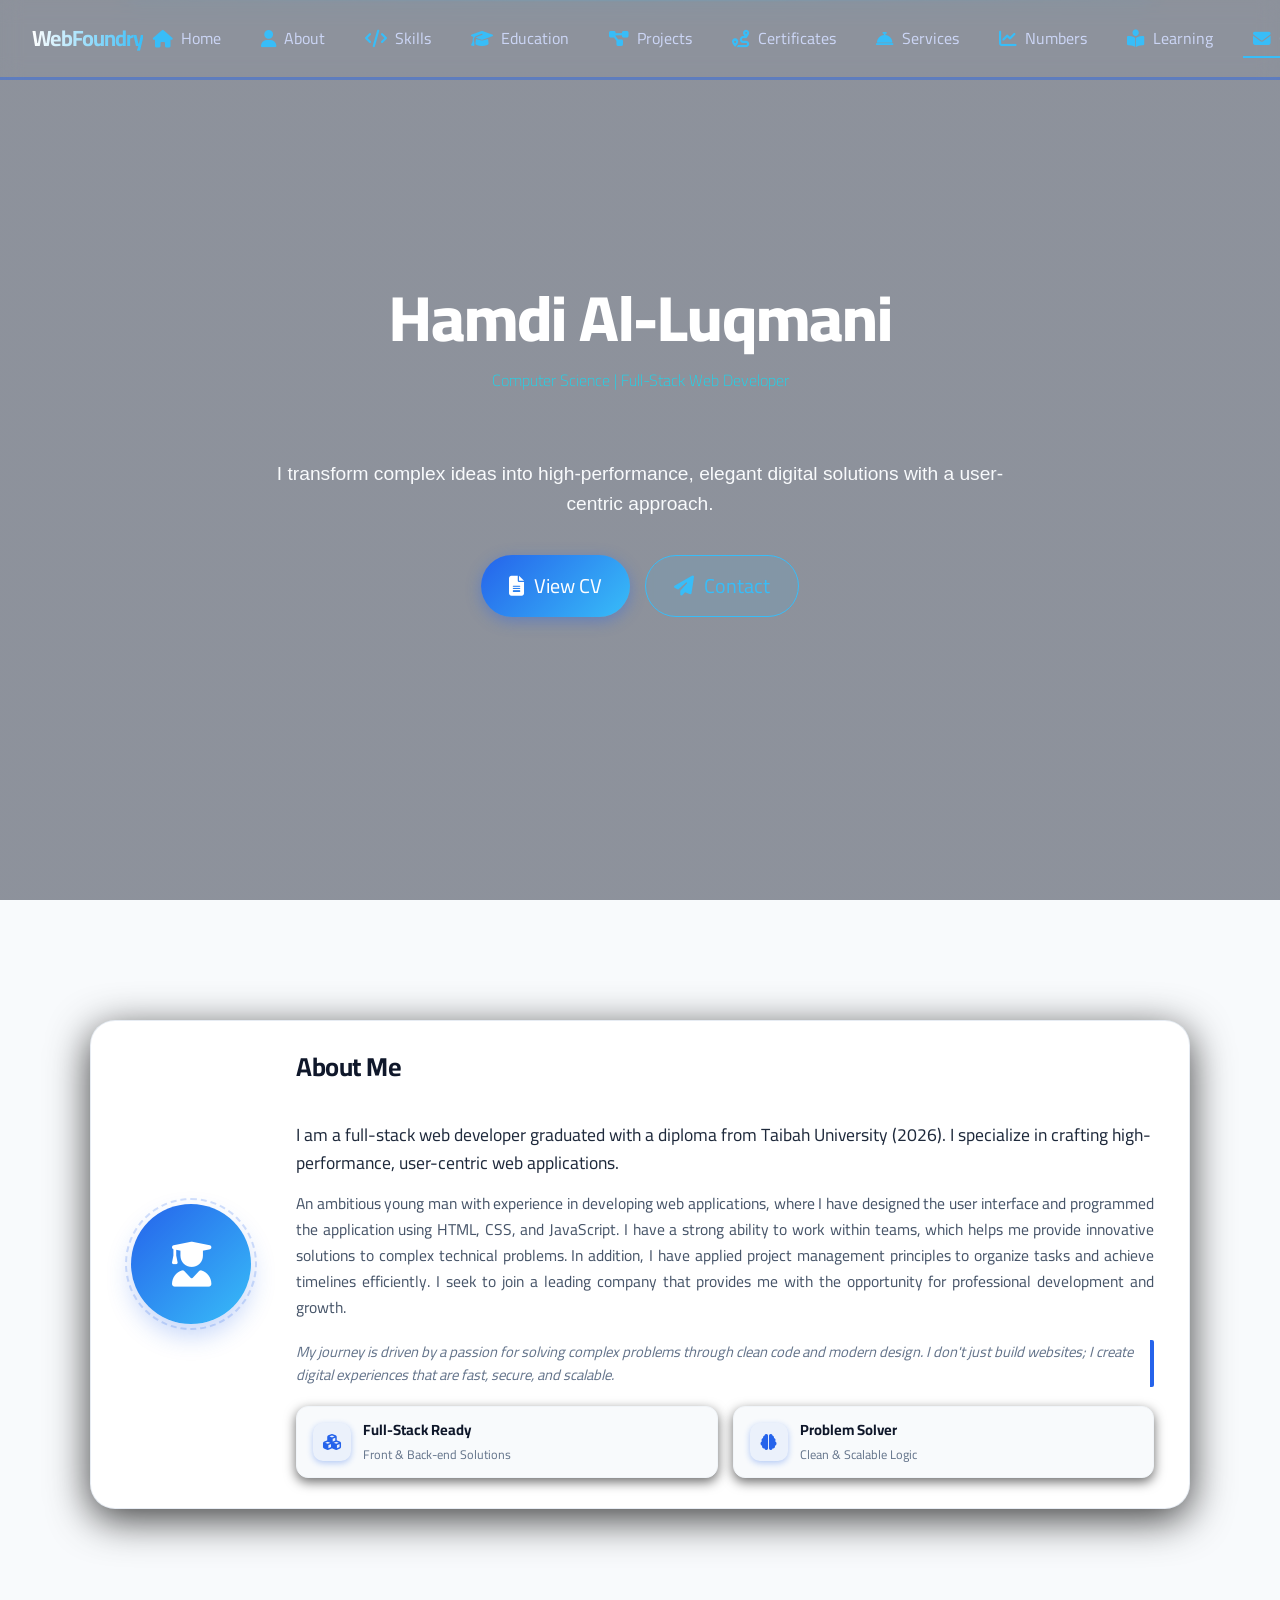
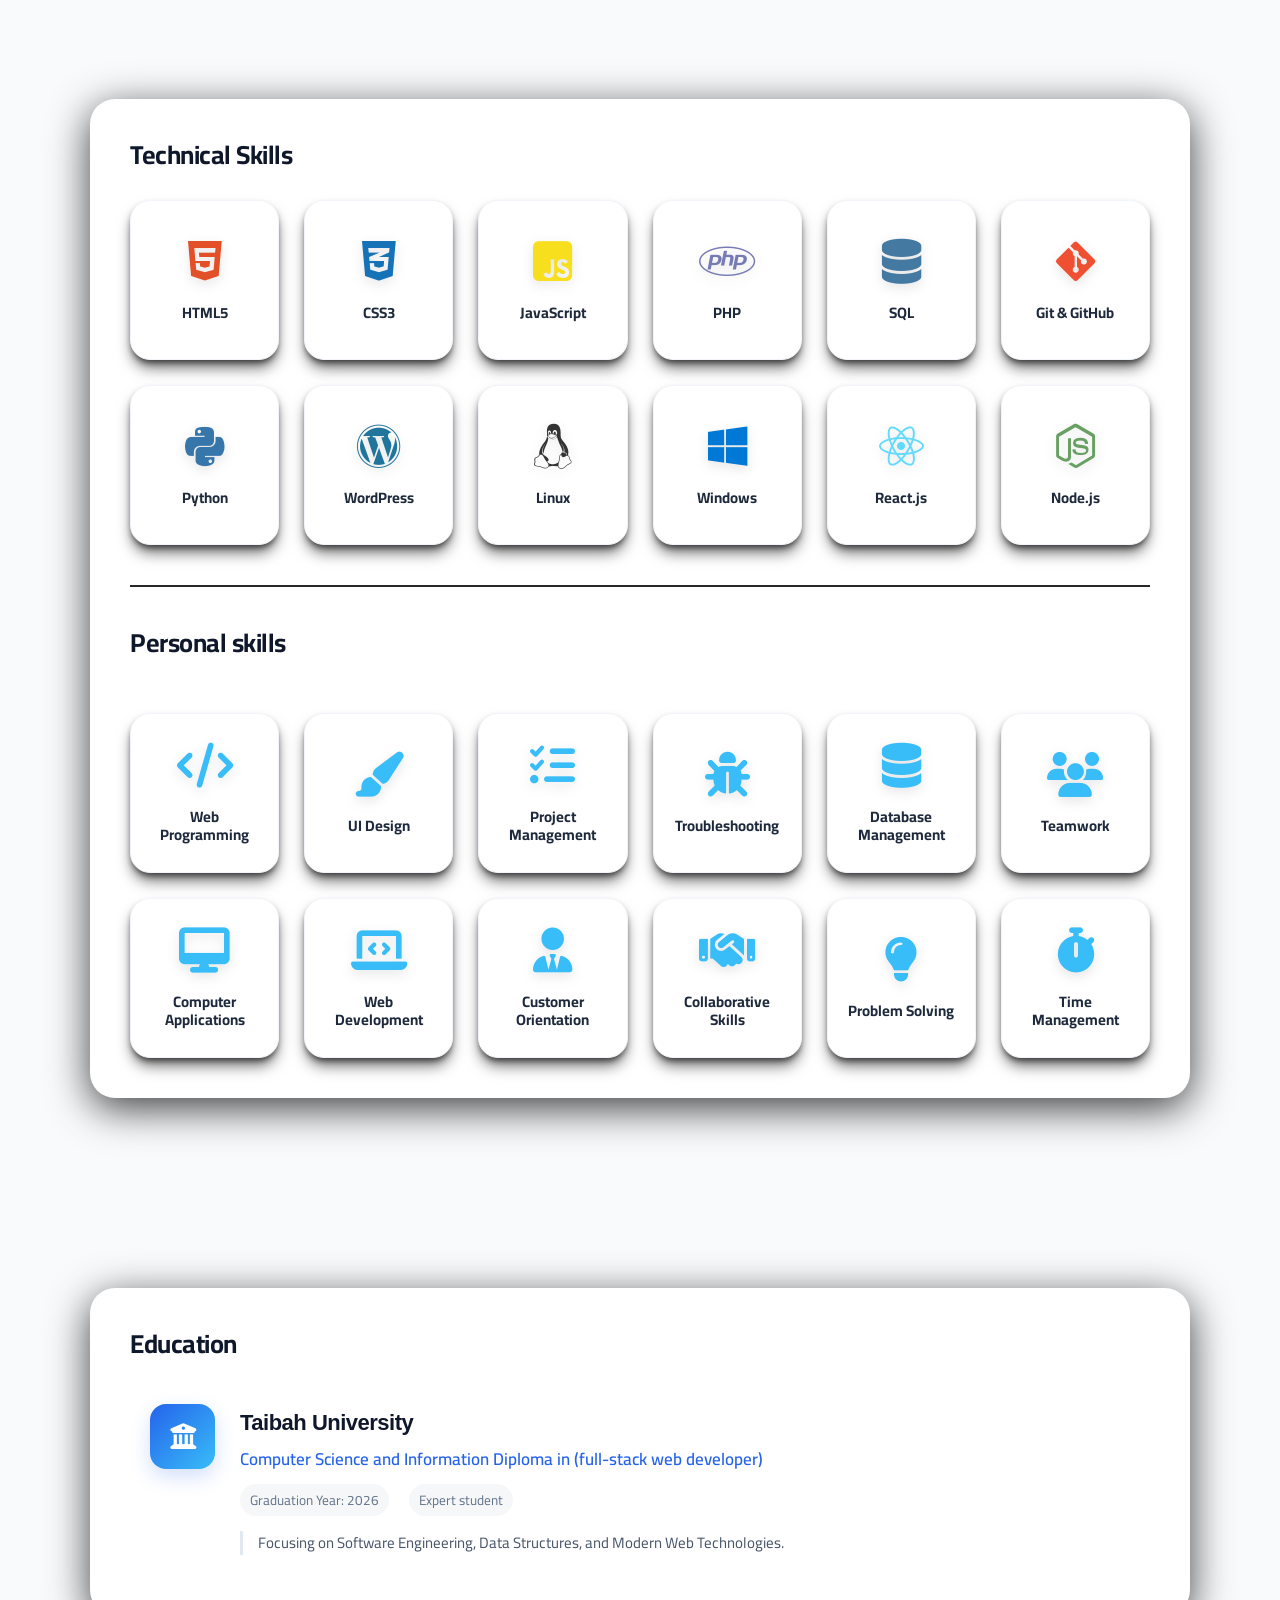
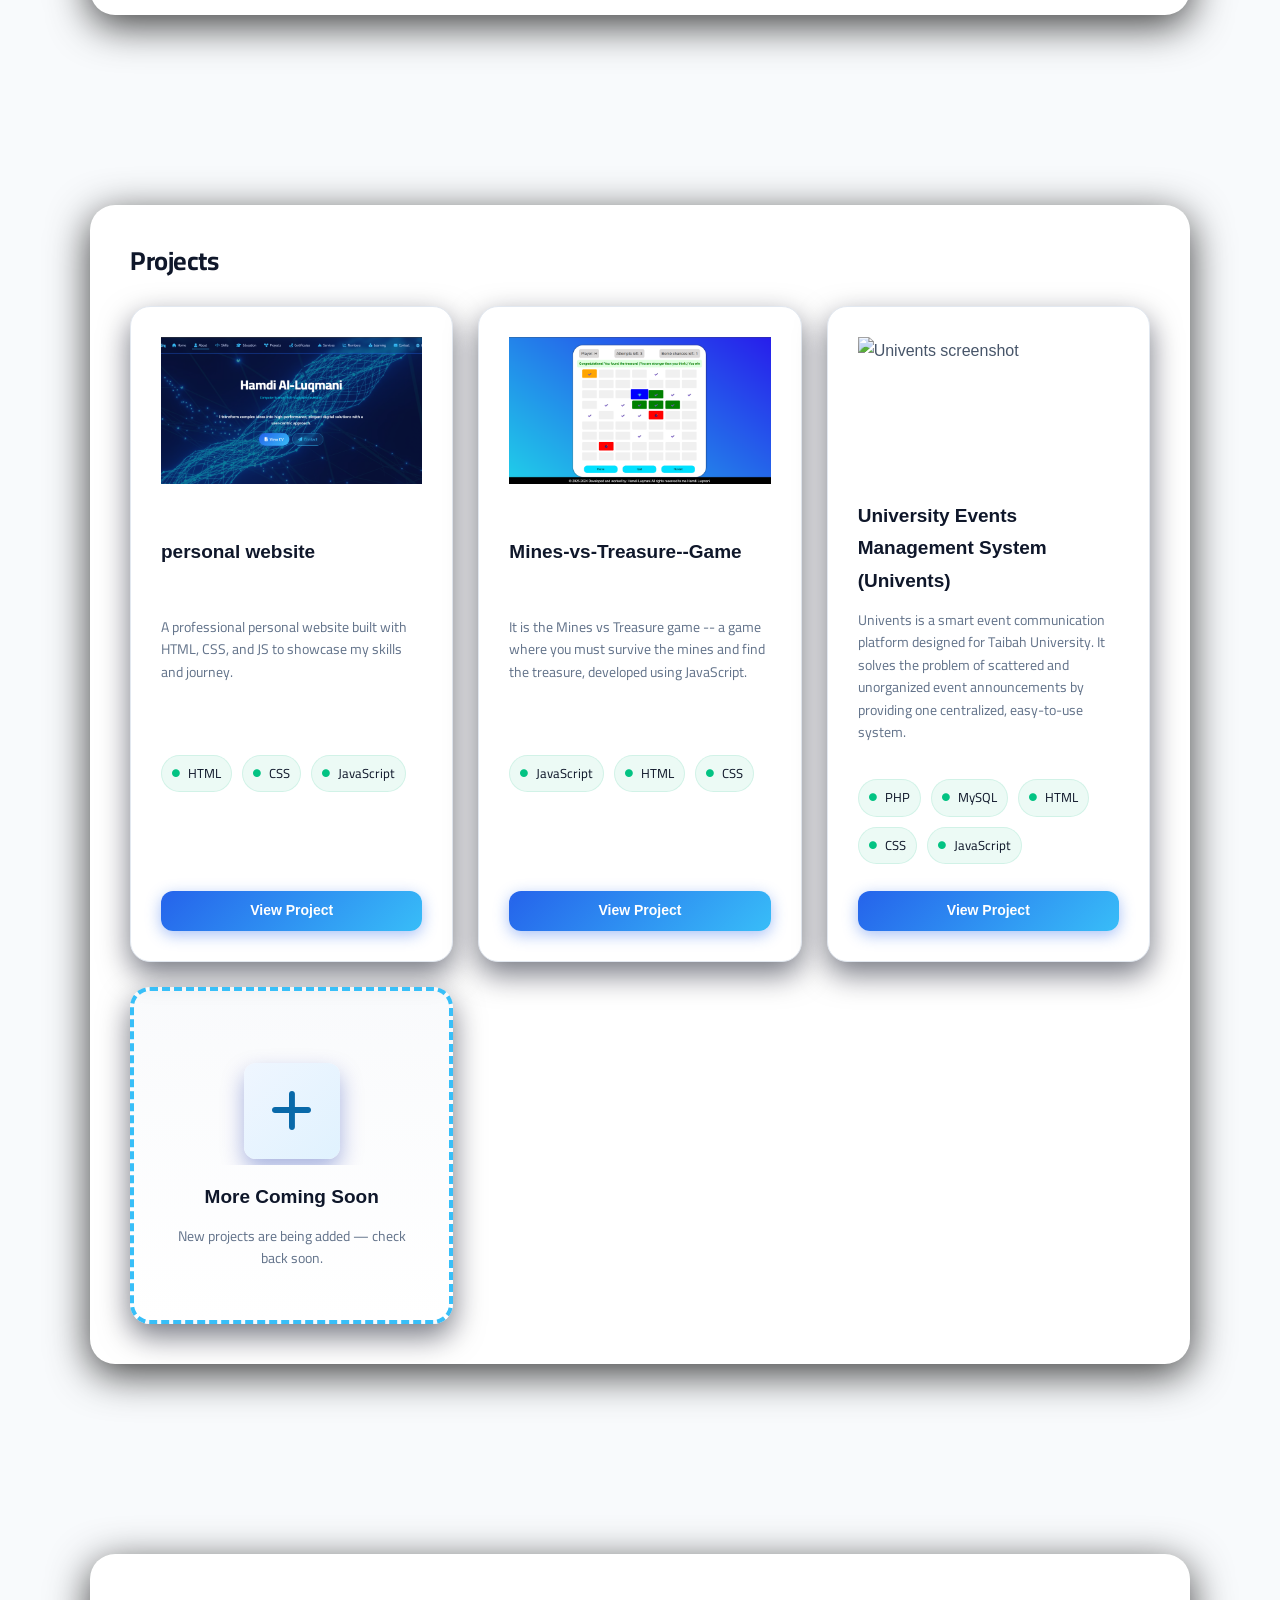
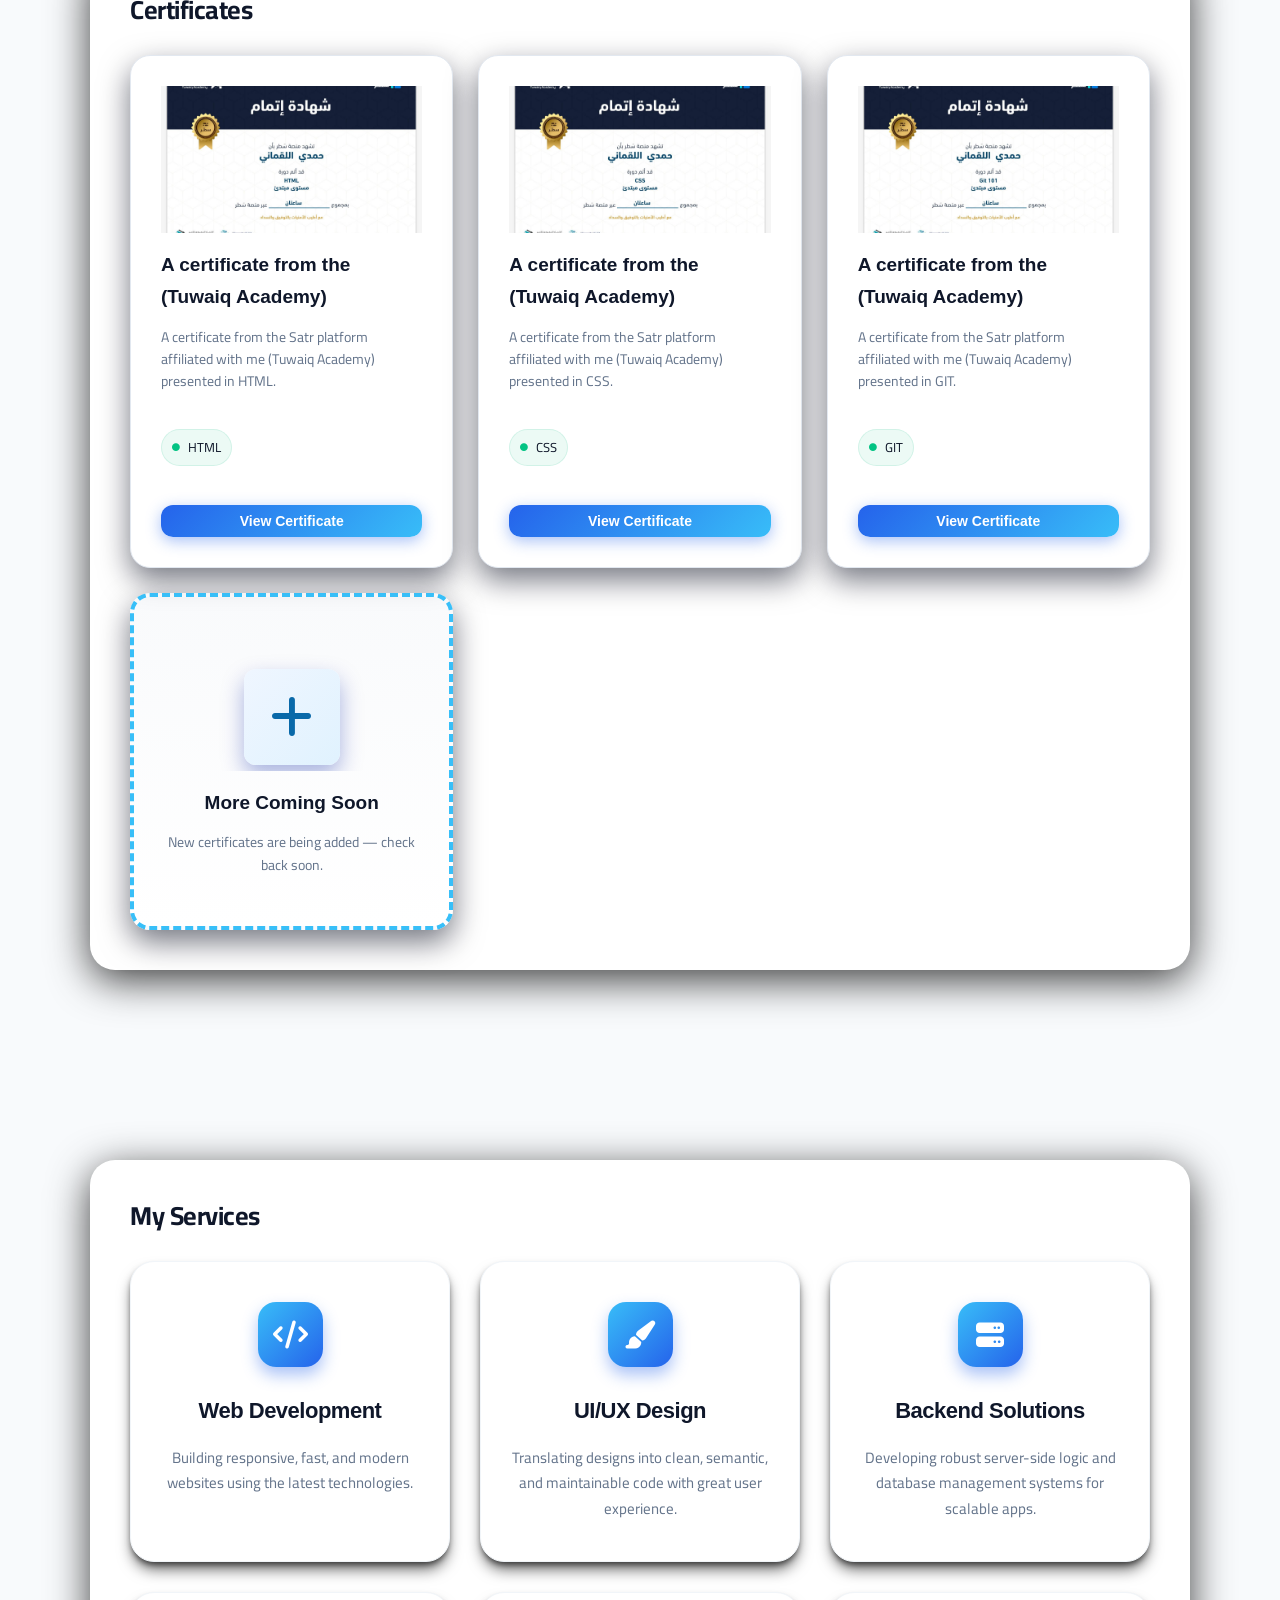
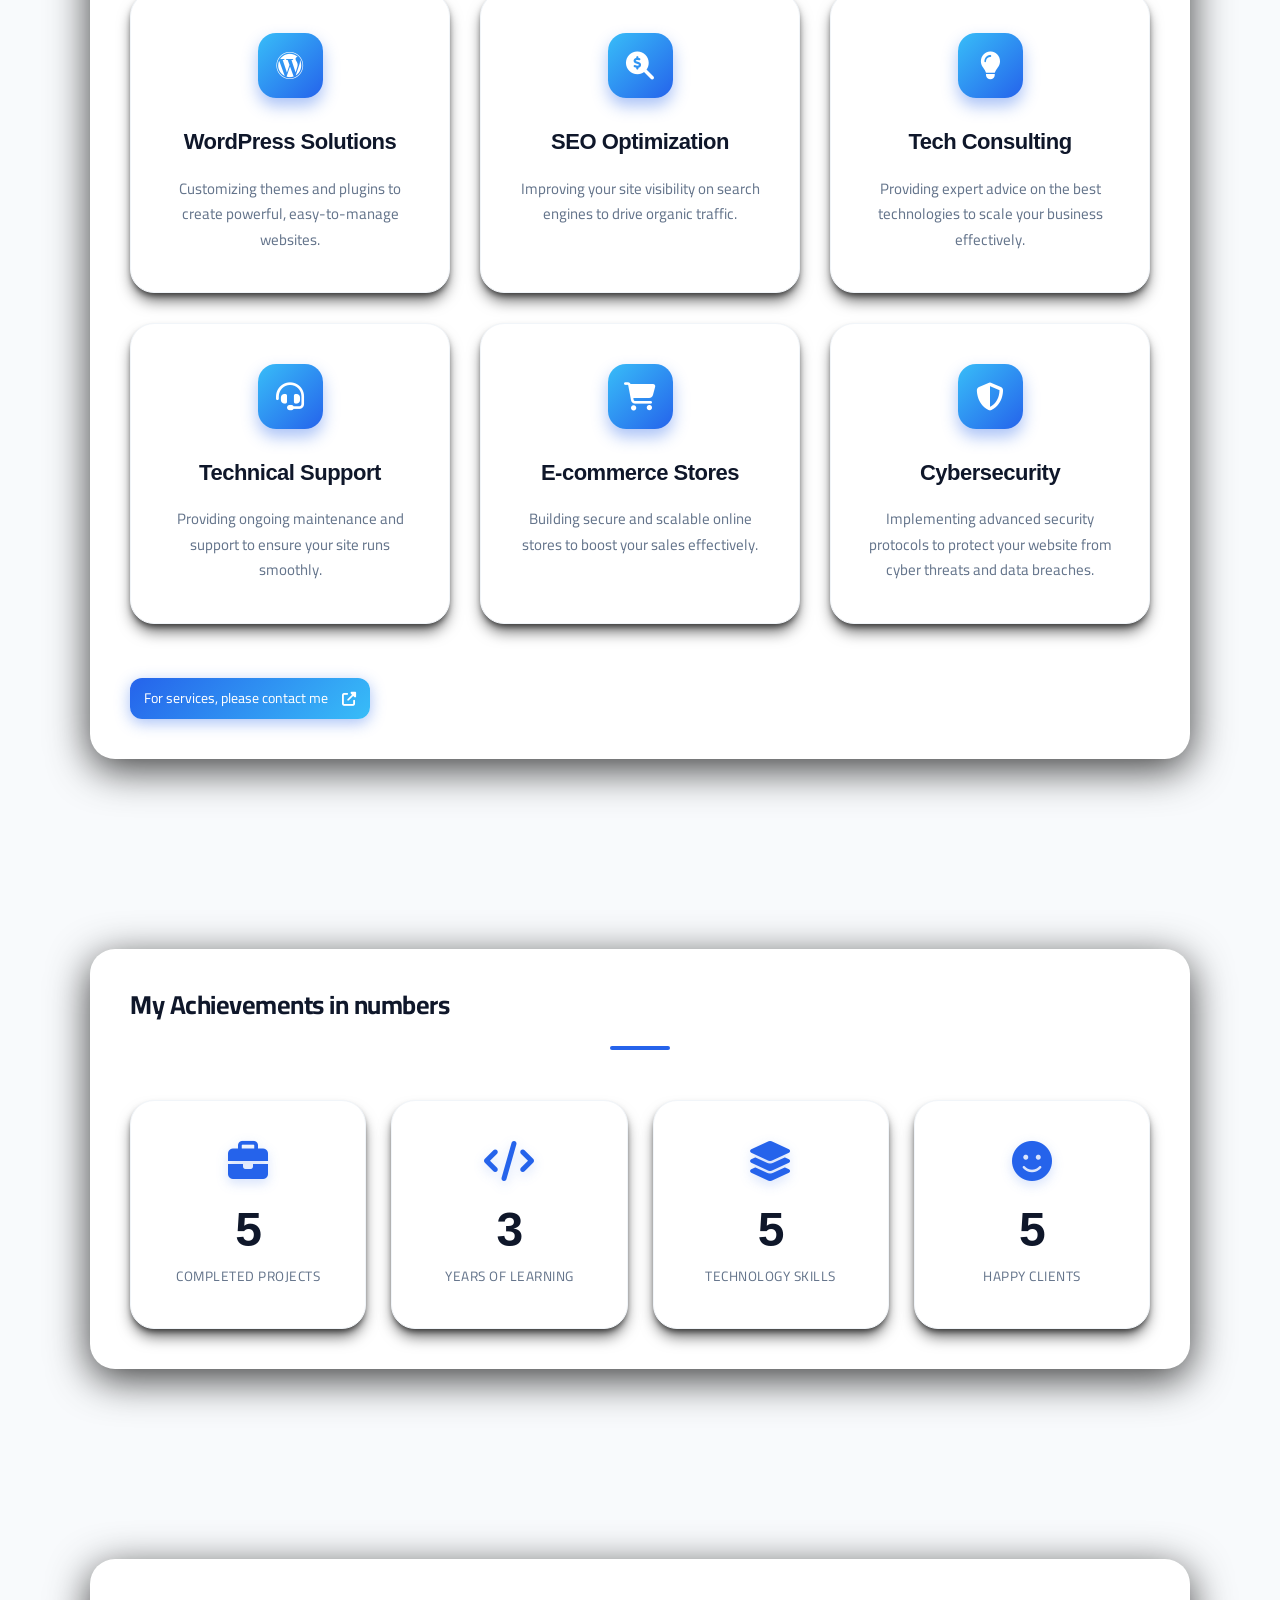
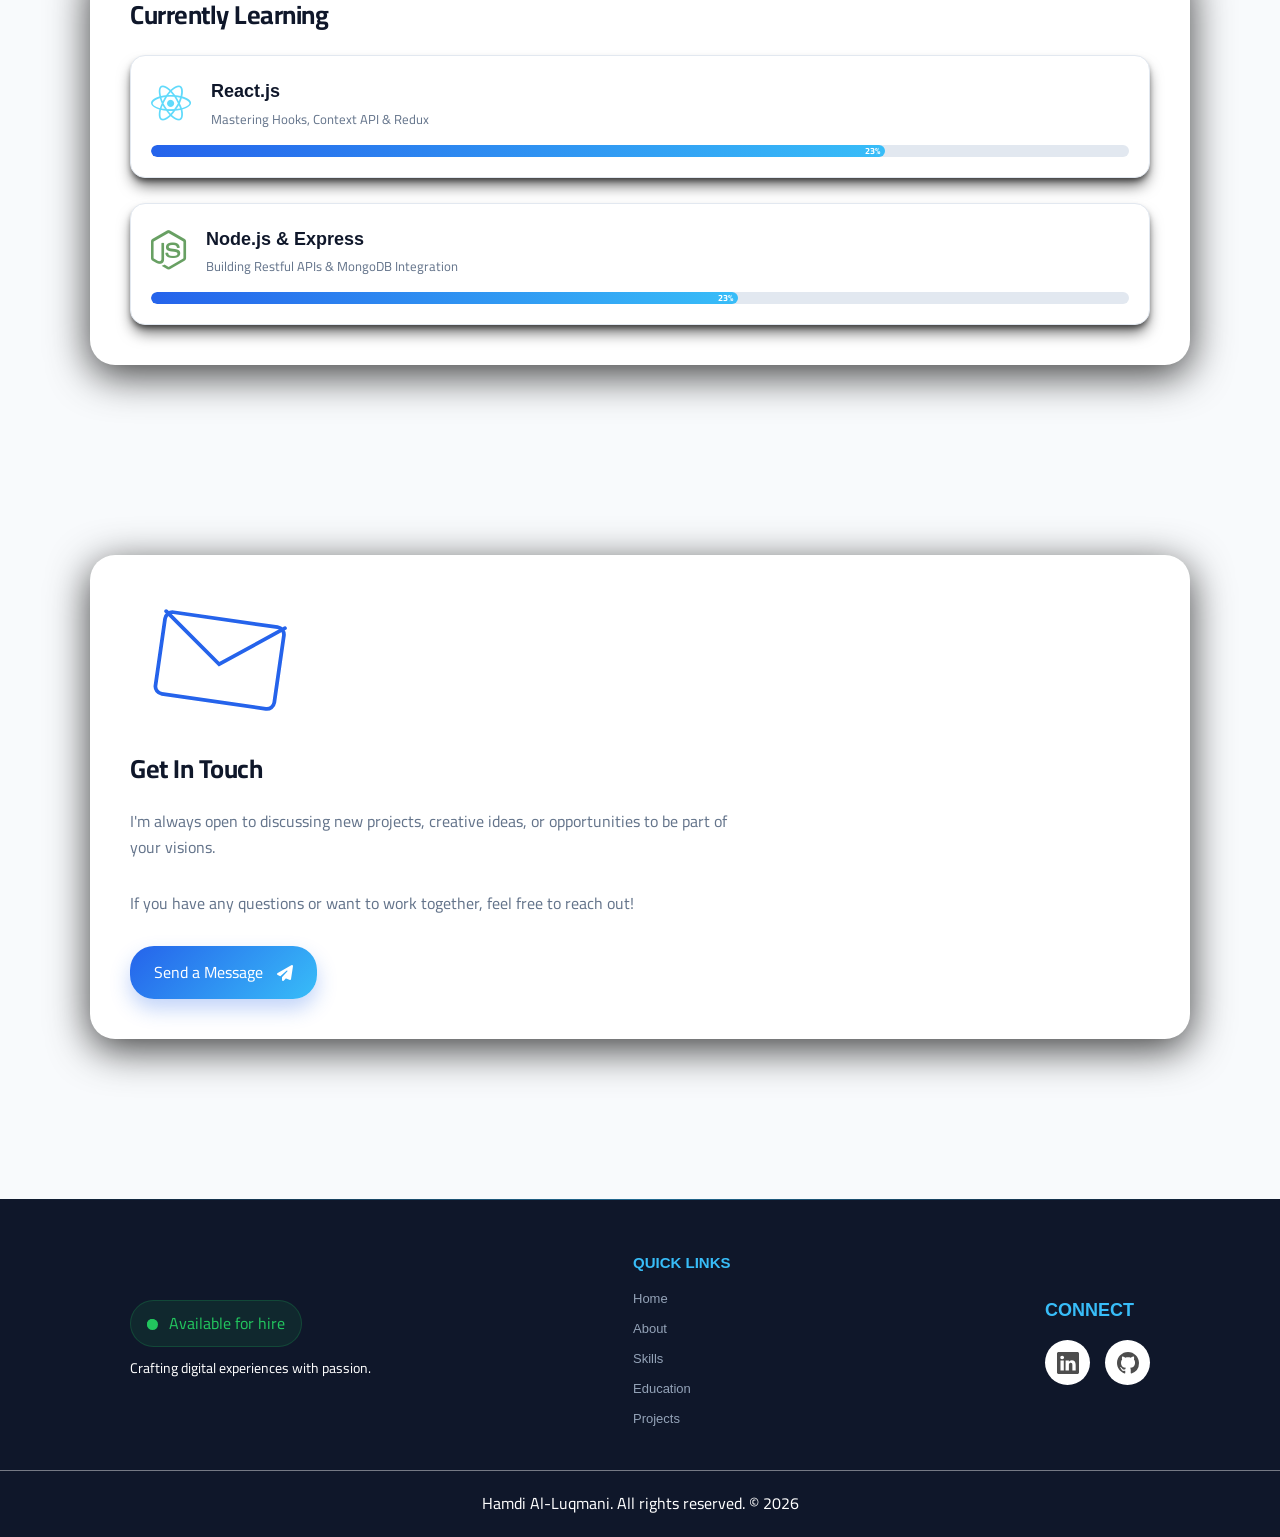
==== commit 58137643: "Edit on the hero section and projects" ====
--- a/index.html
+++ b/index.html
@@ -116,25 +116,27 @@
 
 <!-- ================= HERO ================= -->
  <!-- =================  النصوص في الوجهاء ================= -->
+
 <header id="home" class="hero">
-  <h1 id="hero-title">  Hamdi Al-Luqmani</h1>
-  <p id="hero-subtitle" class="hero-subtitle" >Computer Science | Full-Stack Web Developer</p>
-  <h3 id="hero-desc" class="hero-subtitle" >Crafting digital experiences with passion.</h3>
-  <h3 id="hero-1Desc"class="hero-description"  >Crafting Innovative Digital Solutions with High Performance & Modern Design</h3><br>
-  <h5 id="hero-2Desc" class="hero-description"  >A web developer specialized in full-stack application development, with a focus on clean code and unforgettable user experiences."</h5>
-<br><br>
+  <h1 id="hero-title">Hamdi Al-Luqmani</h1>
+  
+  <p id="hero-subtitle" class="hero-subtitle">Computer Science | Full-Stack Web Developer</p>
+  
+  <h3 id="hero-description" class="hero-description">
+    I transform complex ideas into high-performance, elegant digital solutions with a user-centric approach.
+  </h3>
+
   <div class="hero-btns">
-  <a href="CV Hamdi.pdf" class=" btn  btn-primary">
-    <i class="fas fa-file-alt"></i>
-    <span id="heroBtn1">View CV</span>
-  </a>
-
-  <a href="#contact" class=" btn  btn-secondary">
-    <i class="fas fa-paper-plane"></i>
-    <span id="heroBtn2">Contact</span>
-  </a>
-</div>
-
+    <a href="CV Hamdi.pdf" class="btn btn-primary">
+      <i class="fas fa-file-alt"></i>
+      <span id="heroBtn1">View CV</span>
+    </a>
+
+    <a href="#contact" class="btn btn-secondary">
+      <i class="fas fa-paper-plane"></i>
+      <span id="heroBtn2">Contact</span>
+    </a>
+  </div>
 </header>
 
 <!-- ================= all SECTIONS ================= -->
@@ -142,81 +144,7 @@
 
 
 <!-- =================   about me Sector  ================= -->
- <!-- =================  قسم عني   ================= 
-
-<section id="about" class="container reveal">
-
-    <div class="info-card about-wrapper">
-
-        <div class="about-image">
-
-            <div class="profile-circle">
-
-                <i class="fas fa-user-graduate"></i>
-
-            </div>
-
-        </div>
-
-        <div class="about-content">
-            <br><br>
-
-            <h2 id="about-title"   class="section-title">About Me</h2>
-
-            <p id="about-1text"  class="lead-text">
-
-                I am a <strong>full-stack web developer</strong> graduated with a diploma from Taibah University (2026).
-
-                I specialize in crafting high-performance, user-centric web applications.
-
-            </p>
-
-            <p id="about-2text"  class="lead-text">
-
-                An ambitious young man with experience in developing web applications, where I have designed the user interface and programmed the application using HTML, CSS, and JavaScript.
-
-                 I have a strong ability to work within teams, which helps me provide innovative solutions to complex technical problems. In addition,
-
-                 I have applied project management principles to organize tasks and achieve timelines efficiently.
-
-                 I seek to join a leading company that provides me with the opportunity for professional development and growth.
-
-               
-            </p>
-
-            <p id="about-3text" class="sub-text">
-
-                My journey is driven by a passion for solving complex problems through clean code and modern design.
-
-                I don't just build websites; I create digital experiences that are fast, secure, and scalable.
-
-            </p>
-
-            <div class="about-highlights">
-
-                <div class="highlight-item">
-
-                    <i class="fas fa-check-circle"></i>
-
-                    <span id="about-4text" >Full-Stack Ready</span>
-
-                </div>
-
-                <div class="highlight-item">
-
-                    <i class="fas fa-check-circle"></i>
-
-                    <span id="about-5text" >Problem Solver</span>
-
-                </div>
-
-            </div>
-
-        </div>
-
-    </div>
-
-</section>-->
+ <!-- =================  قسم عني   ================= -->
 
 <section id="about" class="container reveal">
     <div class="info-card about-wrapper compact-premium">
@@ -498,21 +426,25 @@
                 <div class="project-tech">
                     <span class="tech"><i class="fas fa-circle"></i> JavaScript</span>
                     <span class="tech"><i class="fas fa-circle"></i> HTML</span>
-                    <span class="tech"><i class="fas fa-circle"></i> CSS</span>                </div><br>
+                    <span class="tech"><i class="fas fa-circle"></i> CSS</span>             
+                   </div><br>
              <a href="https://hamdi-ag19.github.io/Mines-vs-Treasure---Game/index.html" id="projects-6text" class="project-link btn btn-primary small-btn">View Project <i class="fas fa-arrow-right"></i></a>
             </div>
 
             <div class="project-card">
                 <div class="project-thumb-wrap">
-                    <img class="project-thumb" src="assets/images/projects/blog-cms.svg" alt="Blog CMS screenshot" loading="lazy">
+                    <img class="project-thumb" src="assets/images/projects/univents.png" alt="Univents screenshot" loading="lazy">
                         <div class="thumb-overlay"><i class="fas fa-search-plus" aria-hidden="true"></i></div>
                 </div>
-                <h3 id="projects-7text">Blog CMS</h3>
-                <p id="projects-8text">A Content Management System for blogs developed with PHP and SQL for dynamic content.</p>
+                <h3 id="projects-7text">University Events Management System (Univents)</h3>
+                <p id="projects-8text">Univents is a smart event communication platform designed for Taibah University. It solves the problem of scattered and unorganized event announcements by providing one centralized, easy-to-use system. </p>
                 <div class="project-tech">
                     <span class="tech"><i class="fas fa-circle"></i> PHP</span>
                     <span class="tech"><i class="fas fa-circle"></i> MySQL</span>
                     <span class="tech"><i class="fas fa-circle"></i> HTML</span>
+                    <span class="tech"><i class="fas fa-circle"></i> CSS</span>
+                    <span class="tech"><i class="fas fa-circle"></i> JavaScript</span>
+
                 </div><br>
              <a href="#" id="projects-9text" class="project-link btn btn-primary small-btn">View Project <i class="fas fa-arrow-right"></i></a>
             </div>
--- a/assets/css/Home.css
+++ b/assets/css/Home.css
@@ -120,10 +120,11 @@
 .hero p,
 .hero .hero-subtitle {
     font-size: 1.25rem;
-    color: #94a3b8; 
+    color: #00e5ff; 
     max-width: 600px;
     margin: 0 auto 40px;
     line-height: 1.6;
+    font-weight: 180;
 }
 
 
@@ -636,85 +637,7 @@
 
 
 /* ========== About Section Formatting =========== */
-/* ========== تنسيق قسم عني  =========== 
-
-.about-wrapper {
-  margin-top: 100px;
-    align-items: center;
-    gap: 40px;
-    padding: 50px !important;
-}
-
-.about-image {
-    flex: 1;
-    display: flex;
-    justify-content: center;
-}
-
-.profile-circle {
-    width: 150px;
-    height: 150px;
-    background: linear-gradient(135deg, #2563eb, #38bdf8);
-    border-radius: 50%;
-    display: flex;
-    justify-content: center;
-    align-items: center;
-    font-size: 60px;
-    color: white;
-    box-shadow: 0 15px 35px rgba(37, 99, 235, 0.2);
-}
-
-.about-content {
-    flex: 2;
-}
-
-.lead-text {
-    font-size: 1.2rem;
-    color: #0f172a;
-    line-height: 1.6;
-    margin-bottom: 15px;
-}
-
-.sub-text {
-    font-size: 1rem;
-    color: #64748b;
-    line-height: 1.8;
-}
-
-.about-highlights {
-    display: flex;
-    gap: 20px;
-    margin-top: 25px;
-}
-
-.highlight-item {
-    display: flex;
-    align-items: center;
-    gap: 8px;
-    background: #f1f5f9;
-    padding: 8px 16px;
-    border-radius: 50px;
-    font-size: 0.9rem;
-    color: #2563eb;
-    font-weight: 600;
-}
-
-body.dark .lead-text { color: #f1f5f9; }
-body.dark .sub-text { color: #94a3b8; }
-body.dark .highlight-item { background: #334155; color: #38bdf8; }
-
-@media (max-width: 768px) {
-    .about-wrapper {
-        flex-direction: column;
-        text-align: center;
-        padding: 30px !important;
-    }
-    .about-highlights {
-        justify-content: center;
-        flex-wrap: wrap;
-    }
-}*/
-
+/* ========== تنسيق قسم عني  =========== */
 
 .compact-premium * {
     box-sizing: border-box;
@@ -847,13 +770,12 @@
     direction: ltr;
     border-right: 4px solid #2563eb; 
     border-radius: 2px;
-    filter: drop-shadow(0px 0px 8px rgba(37, 99, 235, 0.5));
     transition: all 0.3s ease;
 }
 
 .about-wrapper.compact-premium:hover .sub-text {
-    border-right-color: #38bdf8;
-    filter: drop-shadow(0px 0px 12px rgba(56, 189, 248, 0.8));
+    border-right-color: #00b3ff;
+    filter: drop-shadow(0px 0px 12px rgba(0, 179, 255, 0.8));
 }
 
 .about-highlights-grid {
@@ -871,14 +793,14 @@
     padding: 10px 16px;
     border-radius: 12px;
     border: 1px solid #f1f5f9;
-    box-shadow: 0 4px 12px rgba(0, 0, 0, 0.02);
+    box-shadow: 0 4px 12px rgba(0, 0, 0, 0.579);
     transition: all 0.3s cubic-bezier(0.4, 0, 0.2, 1);
 }
 
 .highlight-card:hover {
     background: #ffffff;
     border-color: rgba(37, 99, 235, 0.3);
-    box-shadow: 0 8px 22px rgba(37, 99, 235, 0.1);
+    box-shadow: 0 8px 22px rgba(37, 100, 235, 0.432);
     transform: translateY(-2px);
 }
 
@@ -894,7 +816,7 @@
     font-size: 16px;
     transition: all 0.25s ease;
     flex-shrink: 0;
-    box-shadow: 0 2px 6px rgba(37, 99, 235, 0.1);
+    box-shadow: 0 2px 6px rgba(37, 100, 235, 0.325);
 }
 
 .highlight-card:hover .card-icon {
@@ -937,15 +859,15 @@
 body.dark .body-desc { color: #94a3b8; }
 
 body.dark .sub-text { 
-    border-right-color: #38bdf8; 
-    filter: drop-shadow(0px 0px 10px rgba(56, 189, 248, 0.6)); 
+    border-right-color: #00b3ff;
+    filter: drop-shadow(0px 0px 12px rgba(0, 179, 255, 0.8));
     color: #94a3b8; 
 }
 
 body.dark .highlight-card {
     background: rgba(30, 41, 59, 0.4);
     border-color: rgba(255, 255, 255, 0.02);
-    box-shadow: 0 4px 20px rgba(0, 0, 0, 0.3);
+    box-shadow: 0 4px 20px rgba(43, 0, 255, 0.47);
 }
 
 body.dark .highlight-card:hover {
@@ -1032,6 +954,7 @@
         padding: 12px;
     }
 }
+
 
 /* =============  Skills Section Formatting  ========== */
 /* =============  تنسيق قسم المهارات الموحد  ========== */
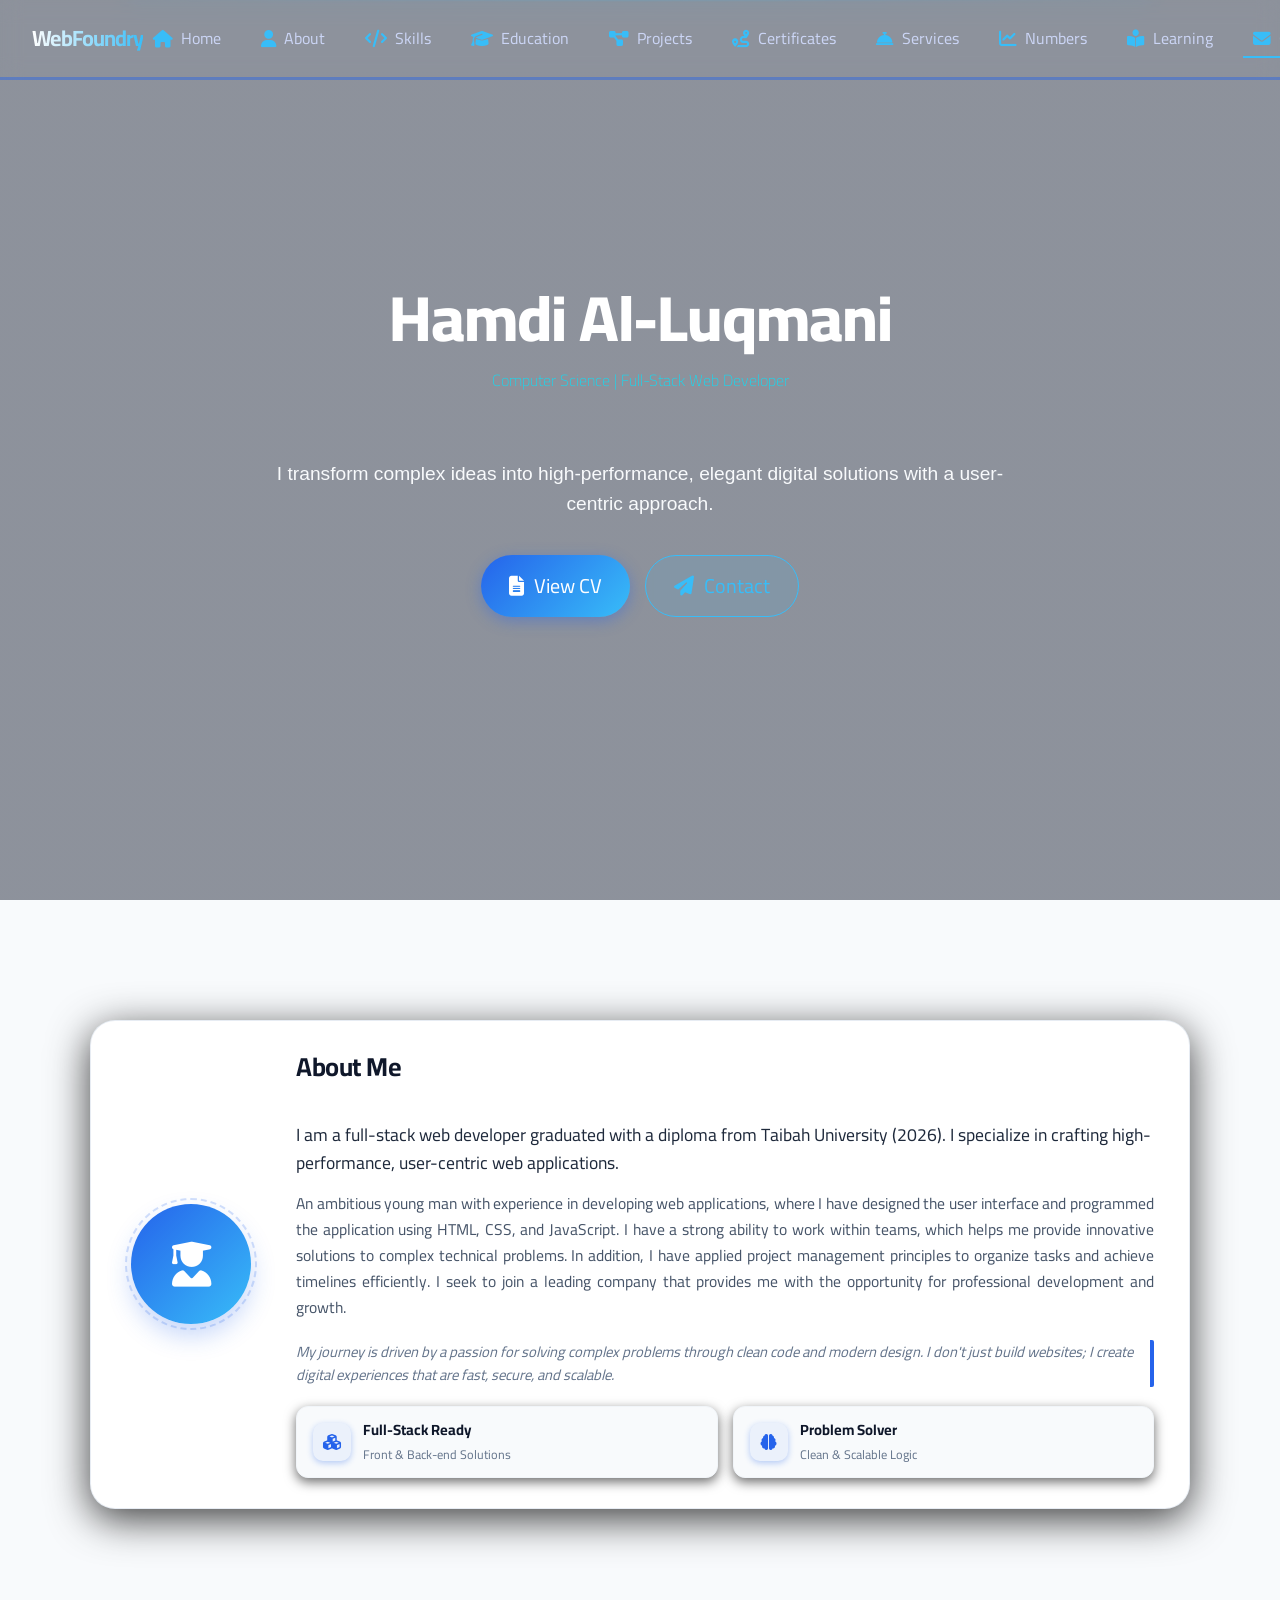
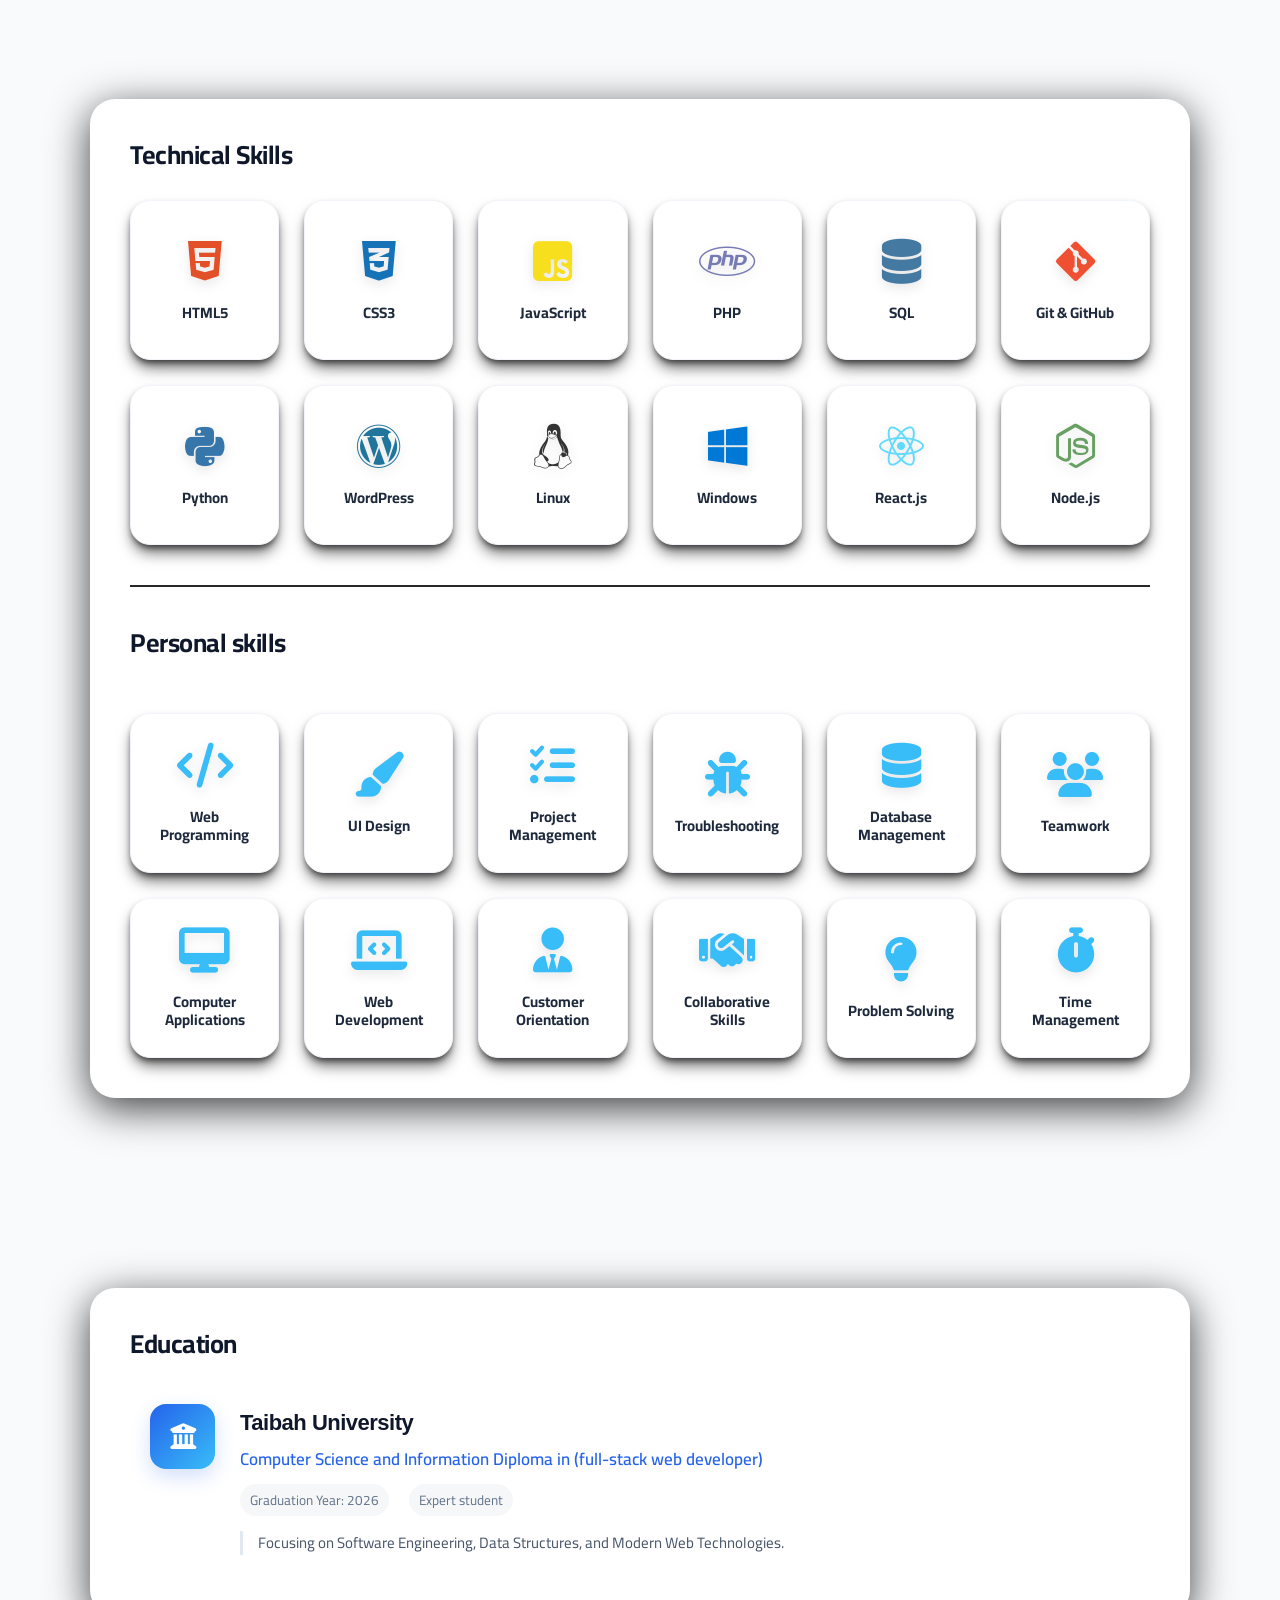
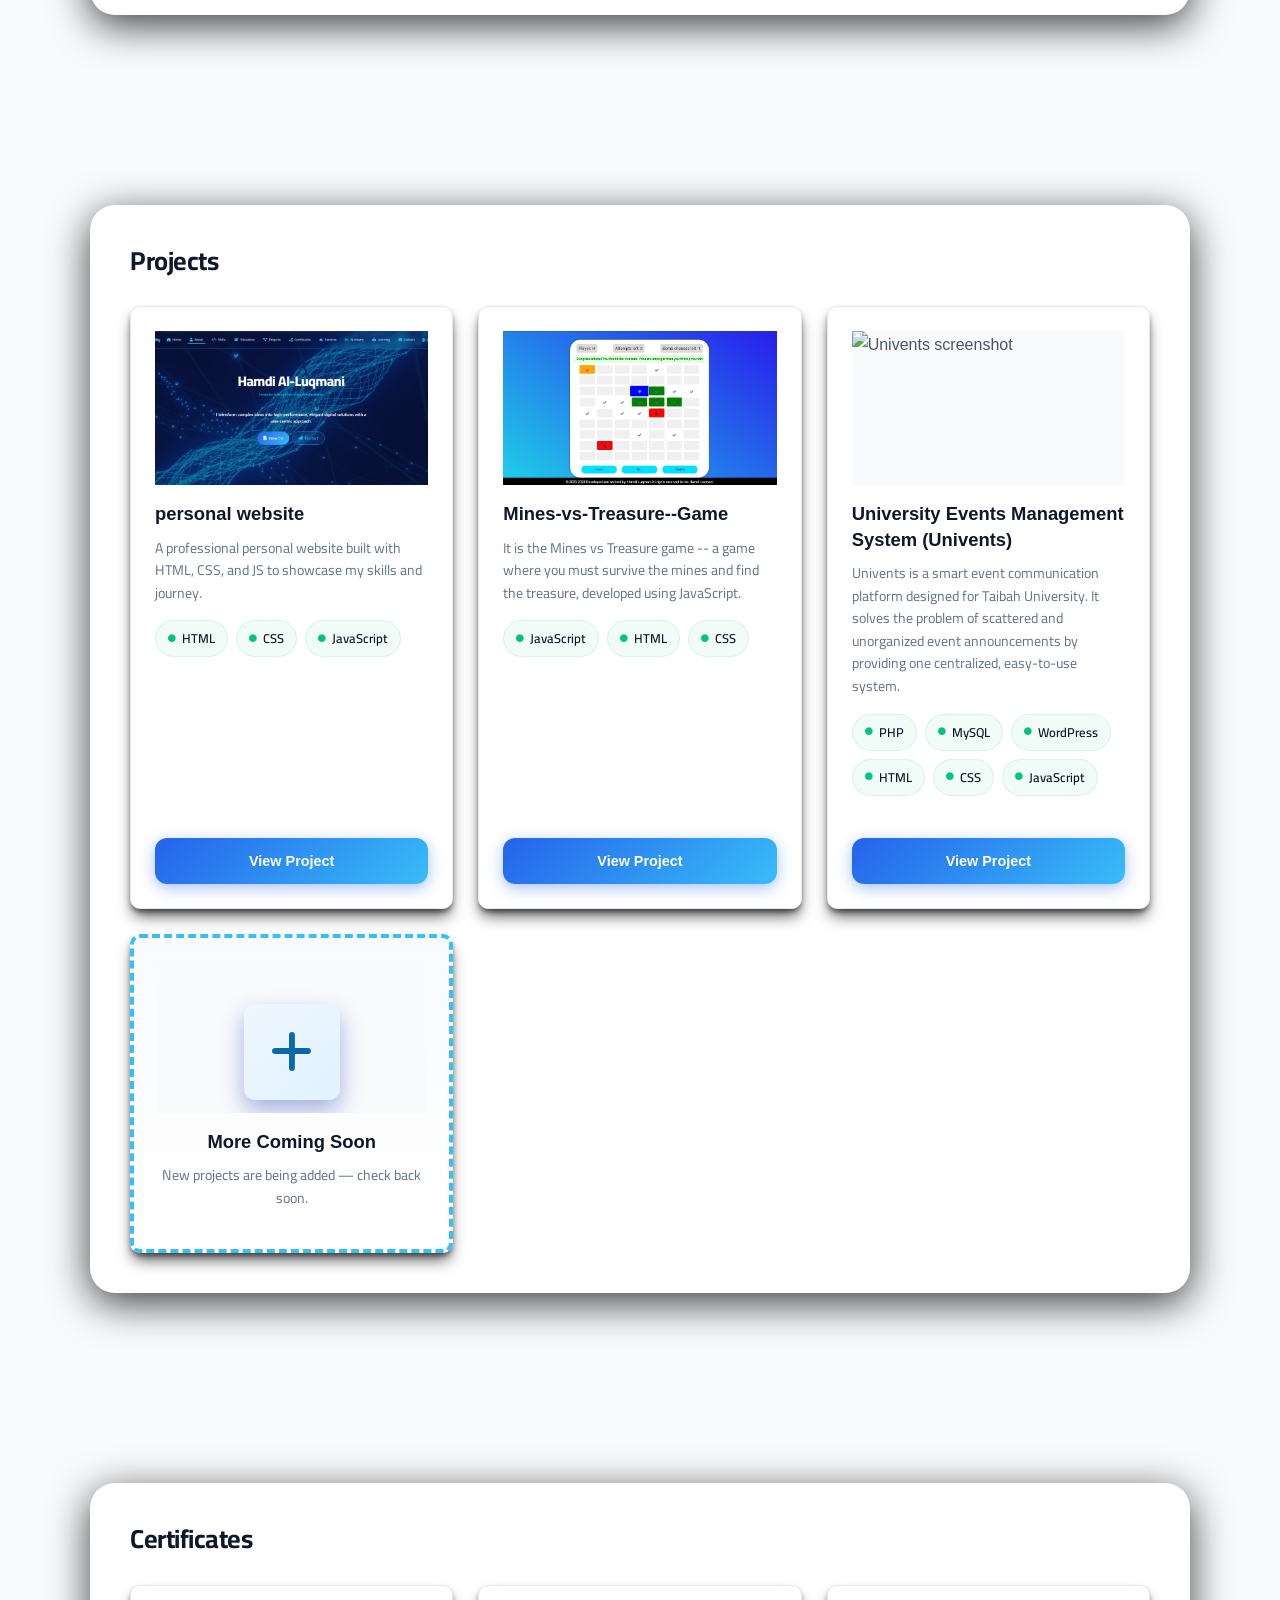
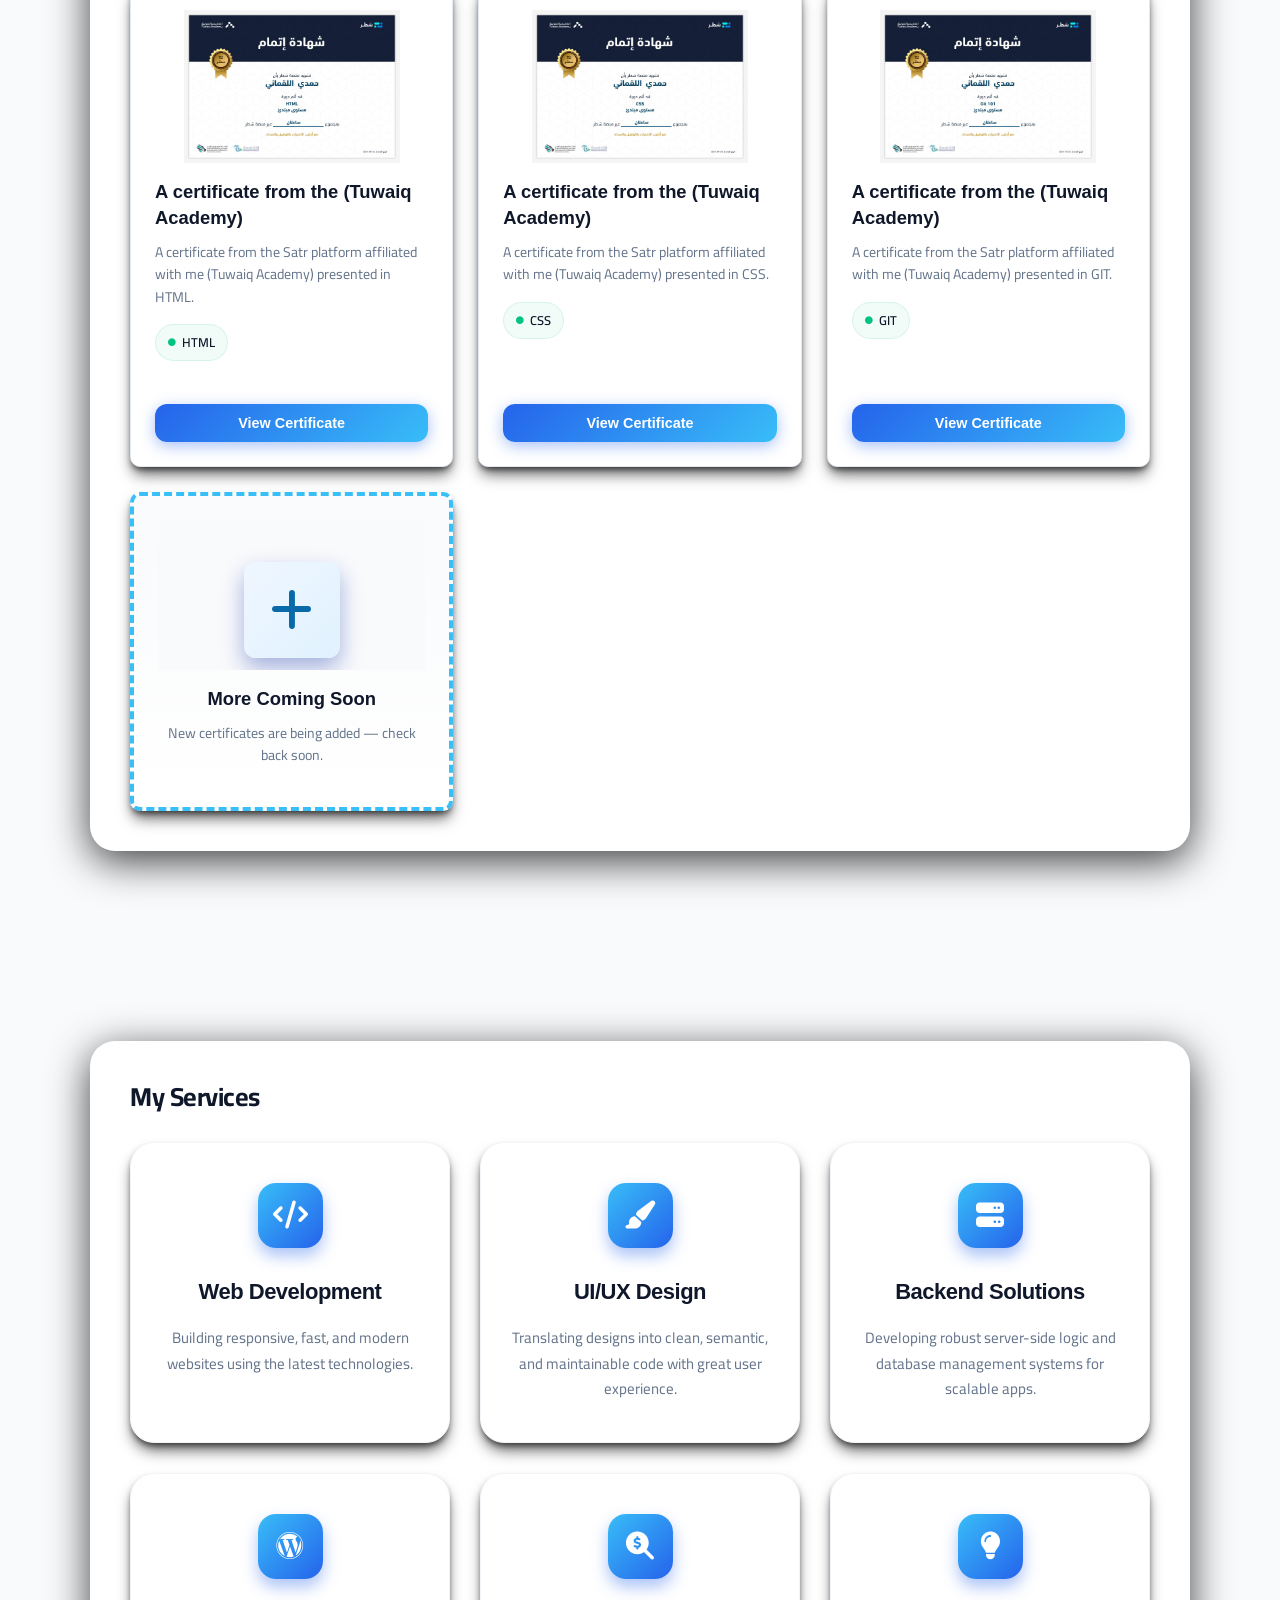
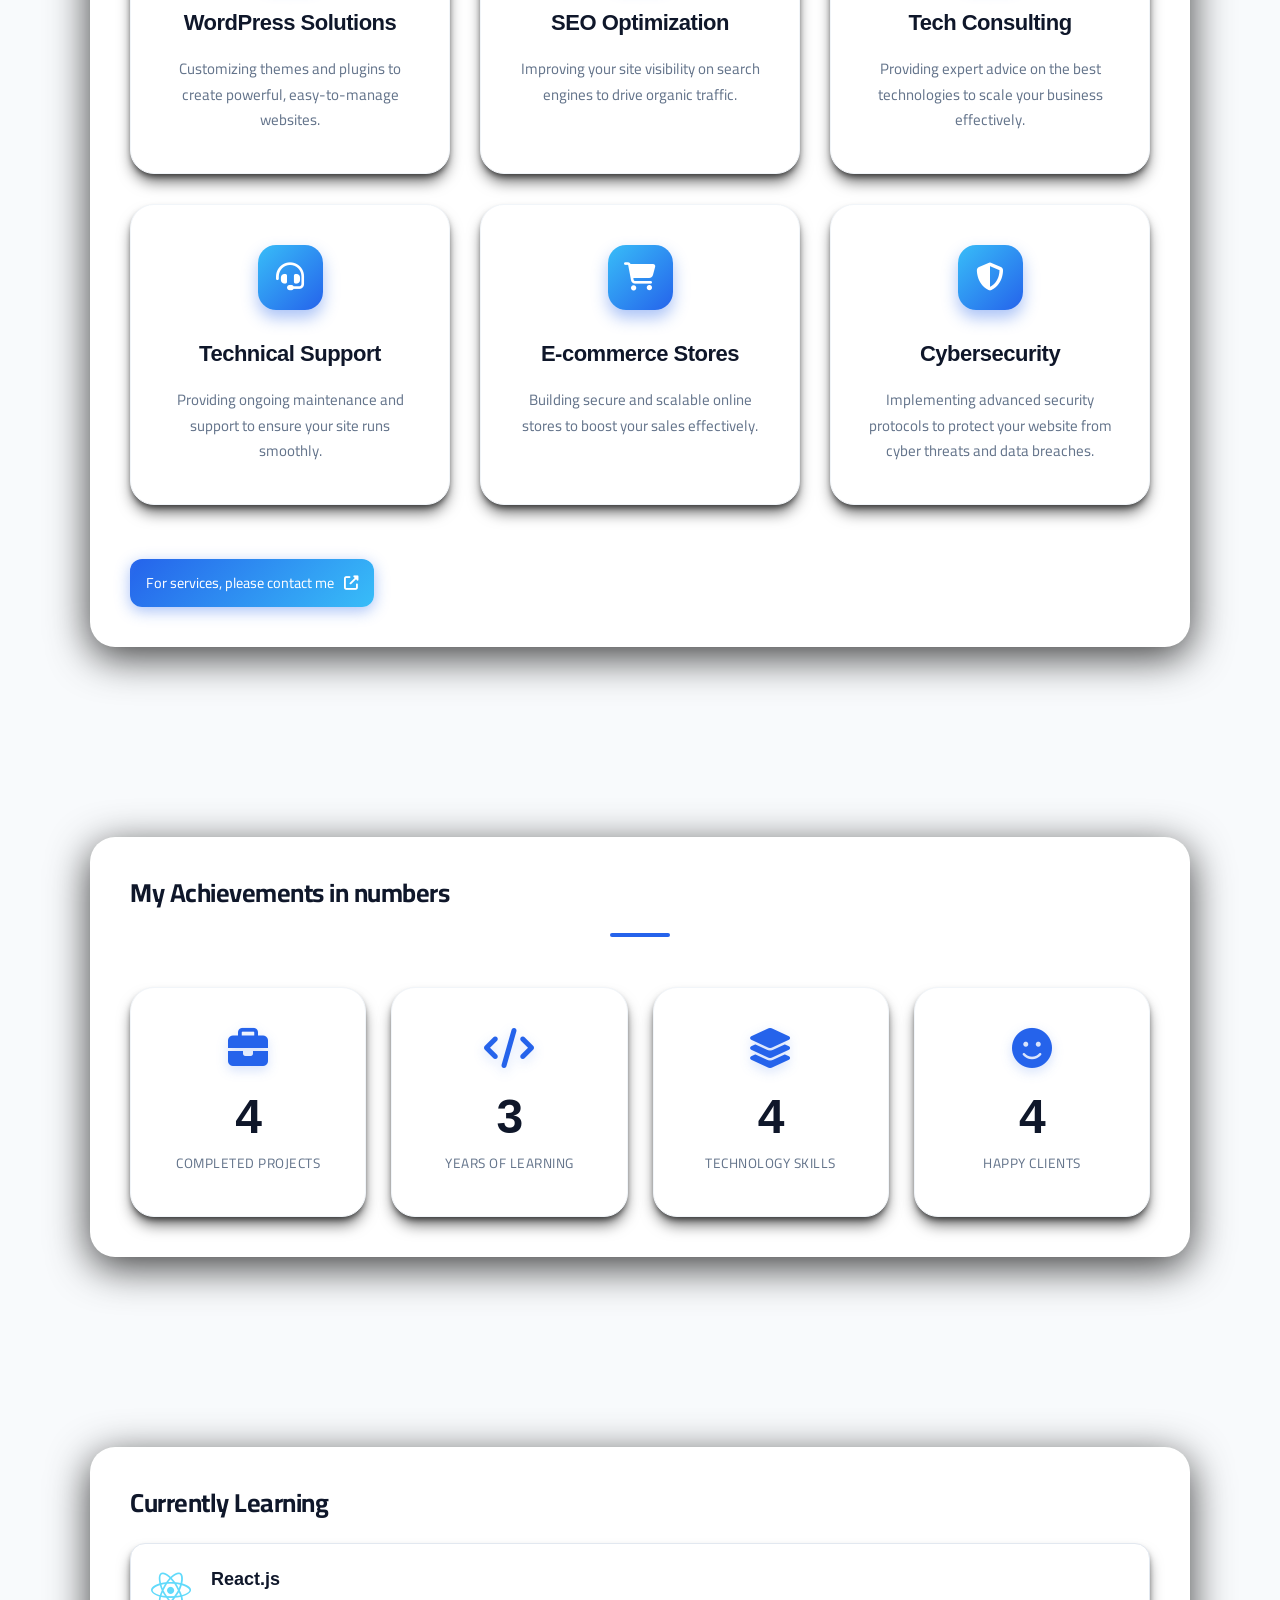
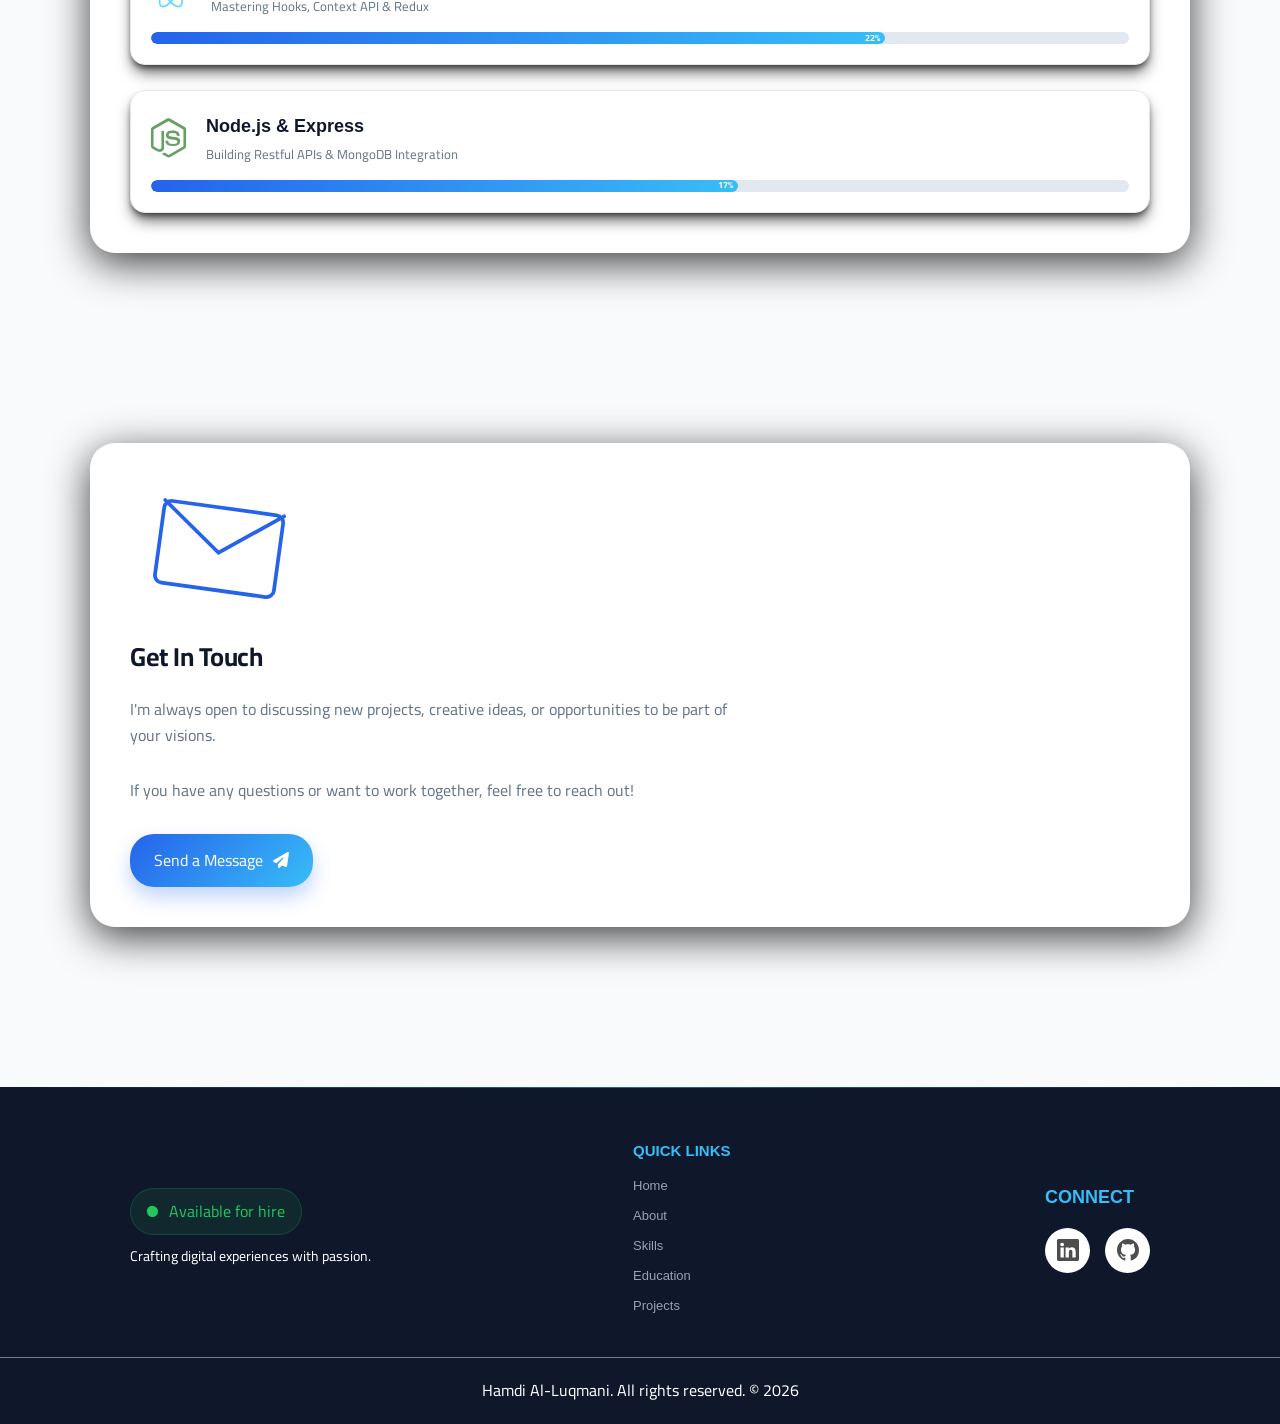
==== commit dd81e359: "Amending and improving the Projects and Certificates section" ====
--- a/index.html
+++ b/index.html
@@ -393,6 +393,7 @@
     </div>
 </section>
 
+
 <!-- ================= projects Sector  ================= -->
 <!-- ================= قسم المشاريع   ================= -->
 
@@ -441,6 +442,7 @@
                 <div class="project-tech">
                     <span class="tech"><i class="fas fa-circle"></i> PHP</span>
                     <span class="tech"><i class="fas fa-circle"></i> MySQL</span>
+                    <span class="tech"><i class="fas fa-circle"></i> WordPress</span>
                     <span class="tech"><i class="fas fa-circle"></i> HTML</span>
                     <span class="tech"><i class="fas fa-circle"></i> CSS</span>
                     <span class="tech"><i class="fas fa-circle"></i> JavaScript</span>
@@ -449,8 +451,6 @@
              <a href="#" id="projects-9text" class="project-link btn btn-primary small-btn">View Project <i class="fas fa-arrow-right"></i></a>
             </div>
 
-            <!-- Coming Soon card -->
-                <!-- بطاقة قادمة قريبًا -->
             <div class="project-card upcoming-card">
                 <div class="project-thumb-wrap">
                     <div class="upcoming-thumb">
@@ -461,13 +461,13 @@
                 <p id="upcoming-projects-text">New projects and certificates are being added — check back soon.</p>
             </div>
 
-
         </div>
     </div>
 </section>
 
 <!-- ================= Certificates Sector ================= -->
 <!-- ================= قسم الشهادات   ================= -->
+
 <section id="Certificates" class="container reveal">
     <div class="info-card">
         <h2 id="Certificates-title"  class="section-title">Certificates</h2>
@@ -512,8 +512,6 @@
                 <button id="Certi-7text" class="btn btn-primary small-btn view-cert-btn" data-src="assets/images/certificates/cert3.jpeg" aria-label="View Security Fundamentals Certificate">View Certificate</button>
             </div>
 
-            <!-- Coming Soon card for certificates -->
-             <!-- بطاقة قادمة قريبًا للشهادات -->
             <div class="project-card upcoming-card">
                 <div class="project-thumb-wrap">
                     <div class="upcoming-thumb">
@@ -527,7 +525,6 @@
         </div>
     </div>
 </section>
-
 
 <!-- ================= My Services Sector  ================= -->
 <!-- ================= قسم خدماتي  ================= -->
--- a/assets/css/Home.css
+++ b/assets/css/Home.css
@@ -1262,32 +1262,55 @@
 }
 
 
-/* ========== Projects  and certificate Section Formatting =========== */
-/* ==========      تنسيق قسم المشاريع والشهادات =========== */
+/* ========== Projects and certificate Section Formatting =========== */
+/* ==========       تنسيق قسم المشاريع والشهادات =========== */
 
 .projects-grid {
     display: grid;
-    grid-template-columns: repeat(auto-fit, minmax(280px, 1fr));
+    grid-template-columns: repeat(auto-fit, minmax(290px, 1fr));
     gap: 25px;
     margin-top: 30px;
 }
 
 .project-card {
     background: #ffffff;
-    padding: 30px;
-    border-radius: 20px;
+    padding: 24px;
+    border-radius: 10px;
     border: 1px solid #e2e8f0;
-    transition: all 0.3s ease;
+    transition: all 0.3s cubic-bezier(0.25, 0.46, 0.45, 0.94);
     display: flex;
     flex-direction: column;
-    justify-content: space-between;
-        box-shadow: 0 12px 30px rgba(2, 6, 23, 0.547);
-
-}
-
-.project-card { position: relative; }
-
-.project-thumb-wrap { position: relative; }
+    justify-content: flex-start;
+ box-shadow: 0 10px 15px -3px rgba(0, 0, 0, 0.595), 
+                0 4px 6px -2px rgba(0, 0, 0, 0.600);
+    height: 100%;
+    position: relative;
+    box-sizing: border-box;
+}
+
+.project-thumb-wrap {
+    width: 100%;
+    aspect-ratio: 16 / 9;
+    overflow: hidden;
+    margin-bottom: 16px;
+    position: relative;
+    background: #f8fafc;
+}
+
+.project-thumb {
+    width: 100%;
+    height: 100%;
+    object-fit: cover;
+    display: block;
+    cursor: zoom-in;
+    opacity: 1 !important;
+}
+
+.certificates-grid .project-thumb {
+    object-fit: contain;
+    background-color: #ffffff;
+}
+
 .thumb-overlay {
     position: absolute;
     inset: 0;
@@ -1296,88 +1319,98 @@
     justify-content: center;
     background: linear-gradient(180deg, rgba(2,6,23,0) 40%, rgba(0,0,0,0.45));
     opacity: 0;
-    transition: opacity 200ms ease, transform 200ms ease;
-}
-.project-card:hover .thumb-overlay { opacity: 1; }
+    transition: opacity 200ms ease;
+}
+
+.project-card:hover .thumb-overlay { 
+    opacity: 2; 
+}
+
 .thumb-overlay i {
     color: #fff;
-    font-size: 28px;
-    background: rgba(0,0,0,0.36);
+    font-size: 24px;
+    background: rgba(15, 23, 42, 0.7);
     padding: 12px;
-    border-radius: 999px;
-    box-shadow: 0 10px 24px rgba(2,6,23,0.24);
-}
-
-/* Repairing the certificate popup and making it more compatible with the design */
-/* خلفية النافذة المنبثقة - تغطي الشاشة بالكامل */
-.cert-modal-backdrop {
-    position: fixed;
-    top: 0;
-    left: 0;
-    width: 100%;
-    height: 100%;
-    background-color: rgba(2, 6, 23, 0.95);
-    display: none; 
-    justify-content: center;
-    align-items: center;
-    z-index: 10000; 
-    backdrop-filter: blur(10px); 
-}
-
-.cert-modal {
-    position: relative;
-    max-width: 90%;
-    max-height: 90%;
-    display: flex;
-    justify-content: center;
-    align-items: center;
-}
-
-.cert-modal-img {
-    max-width: 100%;
-    max-height: 85vh;
-    border-radius: 15px;
-    box-shadow: 0 20px 50px rgba(0, 0, 0, 0.5);
-    border: 2px solid rgba(56, 189, 248, 0.3); 
-    object-fit: contain;
-}
-
-.cert-modal-close {
-    position: absolute;
-    top: -50px;
-    right: 0;
-    background: rgba(255, 255, 255, 0.1);
-    border: none;
-    color: white;
-    width: 40px;
-    height: 40px;
     border-radius: 50%;
-    cursor: pointer;
-    display: flex;
+}
+
+.project-card h3 {
+    font-size: 1.15rem;
+    font-weight: 700;
+    color: #0f172a;
+    margin: 0 0 10px 0;
+    line-height: 1.4;
+}
+
+.project-card p {
+    font-size: 0.88rem;
+    color: #64748b;
+    line-height: 1.6;
+    margin: 0 0 16px 0;
+}
+
+.project-card .project-link,
+.project-card .view-cert-btn {
+    margin-top: auto !important;
+    display: inline-flex;
     align-items: center;
     justify-content: center;
-    font-size: 20px;
-    transition: all 0.3s ease;
-}
-
-.cert-modal-close:hover {
-    background: #f83838;
+    gap: 8px;
+    width: 100%;
+    box-sizing: border-box;
+}
+
+.btn.small-btn {
+    padding: 11px 16px;
+    font-size: 0.9rem;
+    border-radius: 12px;
+    font-weight: 600;
+    border: none;
+    cursor: pointer;
+}
+
+.view-cert-btn {
+    background: linear-gradient(135deg, #10b981, #06b6d4);
+    color: #fff;
+    transition: transform 0.2s ease, box-shadow 0.2s ease;
+}
+.view-cert-btn:hover { 
+    transform: translateY(-2px); 
+    box-shadow: 0 8px 20px rgba(6,95,70,0.2); 
+}
+
+.project-card:hover {
+    transform: translateY(-6px);
+    border-color: #38bdf8;
+    box-shadow: 0 20px 30px rgba(15, 23, 42, 0.08);
+}
+
+.project-tech {
+    display: flex;
+    gap: 8px;
+    align-items: center;
+    margin-bottom: 15px;
+    flex-wrap: wrap;
+}
+
+.project-tech .tech {
+    display: inline-flex;
+    align-items: center;
+    gap: 6px;
+    background: rgba(16,185,129,0.06);
     color: #0f172a;
-    transform: rotate(90deg);
-}
-
-.project-thumb {
-    opacity: 1 !important;
-    visibility: visible !important;
-    width: 100%;
-    height: 100%;
-    object-fit: cover;
-    display: block;
-}
-
-img[loading="lazy"] {
-    opacity: 1 !important;
-}
+    padding: 6px 12px;
+    border-radius: 99px;
+    font-size: 0.8rem;
+    font-weight: 600;
+    border: 1px solid rgba(16,185,129,0.12);
+}
+
+.project-tech .tech i {
+    color: #03c383; 
+    font-size: 0.6em;
+}
+
 
 
 /* Upcoming / placeholder card */
@@ -1426,190 +1459,85 @@
 body.dark .upcoming-card h3 { color: #f1f5f9; }
 body.dark .upcoming-card p { color: #94a3b8; }
 
-
-/* Project thumbnail styling */
-/* تنسيق صورة المشروع المصغرة */
-.project-thumb-wrap {
-    width: 100%;
-    aspect-ratio: 16/9;
-    max-height: 520px;
-    overflow: hidden;
-    margin-bottom: 16px;
-    background: transparent;
-    display: block;
-}
-
-.certificates-grid .project-thumb-wrap {
-    aspect-ratio: 16/9;
-    max-height: 600px;
-}
-
-.project-thumb {
-    width: 100%;
-    height: 100%;
-    object-fit: cover;
-    object-position: center center;
-    display: block;
-}
-
-.project-thumb { cursor: zoom-in; }
-
-
-.project-link.btn {
-    display: inline-flex;
-    align-items: center;
-    justify-content: center;
-    gap: 8px;
-}
-
-.project-link.btn .fas { margin-left: 6px; }
-
-.btn.small-btn {
-    padding: 8px 14px;
-    font-size: 14px;
-    border-radius: 12px;
-}
-
-
-.project-thumb + .project-icon, .project-icon:empty { display: none; }
-
-.project-card h3 {
-    font-size: 19px;
-    color: #0f172a;
-    margin-bottom: 12px;
-}
-
-.project-card p {
-    font-size: 14px;
-    color: #64748b;
-    line-height: 1.6;
-    margin-bottom: 20px;
-}
-
-
-.project-card:hover {
-    transform: translateY(-8px);
-    border-color: #38bdf8;
-    box-shadow: 0 20px 25px -5px rgba(0, 0, 0, 0.05);
-    
-}
-
-/* View certificate button and modal styles */
-/* أنماط زر عرض الشهادة والنموذج */
-.view-cert-btn {
-    display: inline-block;
-    margin-top: 12px;
-    padding: 10px 14px;
-    background: linear-gradient(135deg,#10b981,#06b6d4);
-    color: #fff;
-    border: none;
-    border-radius: 999px;
-    cursor: pointer;
-    font-weight: 700;
-    font-size: 14px;
-    transition: transform 0.12s ease, box-shadow 0.12s ease;
-}
-.view-cert-btn:hover { transform: translateY(-2px); box-shadow: 0 8px 20px rgba(6,95,70,0.12); }
-
-.cert-modal-backdrop {
-    position: fixed;
-    inset: 0;
-    background: rgba(2,6,23,0.6);
-    display: flex;
-    align-items: center;
-    justify-content: center;
-    z-index: 3000;
-}
-.cert-modal {
-    max-width: calc(100% - 48px);
-    max-height: calc(100% - 48px);
-    background: transparent;
-    border-radius: 8px;
-    overflow: auto;
-    position: relative;
-    display: block;
-}
-.cert-modal img {
-    display: block;
-    margin: 0 auto;
-    width: auto;
-    max-width: 100%;
-    max-height: calc(100vh - 120px);
-    object-fit: contain;
-    border-radius: 6px;
-}
-.cert-modal-close {
-    position: absolute;
-    right: 14px;
-    top: 14px;
-    background: rgba(255,255,255,0.95);
-    color: #0f172a;
-    border: none;
-    width: 44px;
-    height: 44px;
-    border-radius: 10px;
-    cursor: pointer;
-    z-index: 3100;
-    display: inline-flex;
-    align-items: center;
-    justify-content: center;
-    box-shadow: 0 6px 20px rgba(2,6,23,0.12);
-    font-size: 18px;
-}
-.cert-modal-close:hover { transform: translateY(-2px); box-shadow: 0 10px 28px rgba(2,6,23,0.18); }
-.cert-modal-close:focus { outline: 3px solid rgba(37,99,235,0.18); }
-
-body.dark .cert-modal-close {
-    background: rgba(0,0,0,0.6);
-    color: #fff;
-    box-shadow: 0 6px 20px rgba(0,0,0,0.6);
-}
-
-
-/* Project tech badges */
-/* شارات تقنيات المشروع */
-.project-tech {
-    display: flex;
-    gap: 10px;
-    align-items: center;
-    margin-top: 16px;
-    flex-wrap: wrap;
-}
-.project-tech .tech {
-    display: inline-flex;
-    align-items: center;
-    gap: 8px;
-    background: rgba(16,185,129,0.08);
-    color: #0f172a;
-    padding: 6px 10px;
-    border-radius: 99px;
-    font-size: 13px;
-    border: 1px solid rgba(16,185,129,0.12);
-}
-.project-tech .tech i {
-    color: #03c383; 
-    font-size: 0.6em;
-}
-
 body.dark .project-card {
-    background: #0b1220c0;
-    border-color: #1f2a3a;
-    box-shadow: 0 12px 36px rgba(12, 44, 187, 0.316);
-}
+     background: #05070d;
+    border-color: #1e293b;
+    box-shadow: 0 12px 36px rgba(8, 0, 255, 0.558);
+}
+
 body.dark .project-card h3 { color: #f1f5f9; }
-body.dark .project-icon { background: #0b1220; border: 1px solid #1f2a3a; }
-
-body.dark .project-thumb-wrap {
-    background: #071122;
-}
+body.dark .project-card p { color: #94a3b8; }
+body.dark .project-thumb-wrap { background: #071122; }
+body.dark .certificates-grid .project-thumb { background-color: #0b1220c0; }
 
 body.dark .project-tech .tech {
     background: rgba(16,185,129,0.06);
     color: #d1fae5;
     border: 1px solid rgba(16,185,129,0.18);
 }
-body.dark .project-tech .tech i {
-    color: #34d399; 
+
+@media (max-width: 768px) {
+    .projects-grid {
+        grid-template-columns: 1fr;
+        gap: 20px;
+    }
+    .project-card {
+        padding: 16px;
+    }
+}
+
+/* Repairing the certificate popup and making it more compatible with the design */
+/* النافذة المنبثقة للشهادات */
+.cert-modal-backdrop {
+    position: fixed;
+    inset: 0;
+    background: rgba(2, 6, 23, 0.408);
+    display: none; 
+    align-items: center;
+    justify-content: center;
+    z-index: 10000; 
+    backdrop-filter: blur(10px); 
+}
+
+.cert-modal {
+    position: relative;
+    max-width: 90%;
+    max-height: 85vh;
+}
+
+.cert-modal img {
+    display: block;
+    max-width: 100%;
+    max-height: 80vh;
+    object-fit: contain;
+    border-radius: 12px;
+    box-shadow: 0 20px 50px rgba(0, 0, 0, 0.6);
+    border: 1px solid rgba(56, 189, 248, 0.2); 
+}
+
+.cert-modal-close {
+    position: absolute;
+    right: -10px;
+    top: -50px;
+    background: #ffffff;
+    color: #0f172a;
+    border: none;
+    width: 40px;
+    height: 40px;
+    border-radius: 10px;
+    cursor: pointer;
+    display: inline-flex;
+    align-items: center;
+    justify-content: center;
+    box-shadow: 0 6px 20px rgba(0,0,0,0.2);
+    font-size: 16px;
+    transition: all 0.2s ease;
+}
+.cert-modal-close:hover { transform: scale(1.05); background: #f87171; color: #ffffff; }
+
+body.dark .cert-modal-close {
+    background: #1e293b;
+    color: #fff;
 }
 
 
